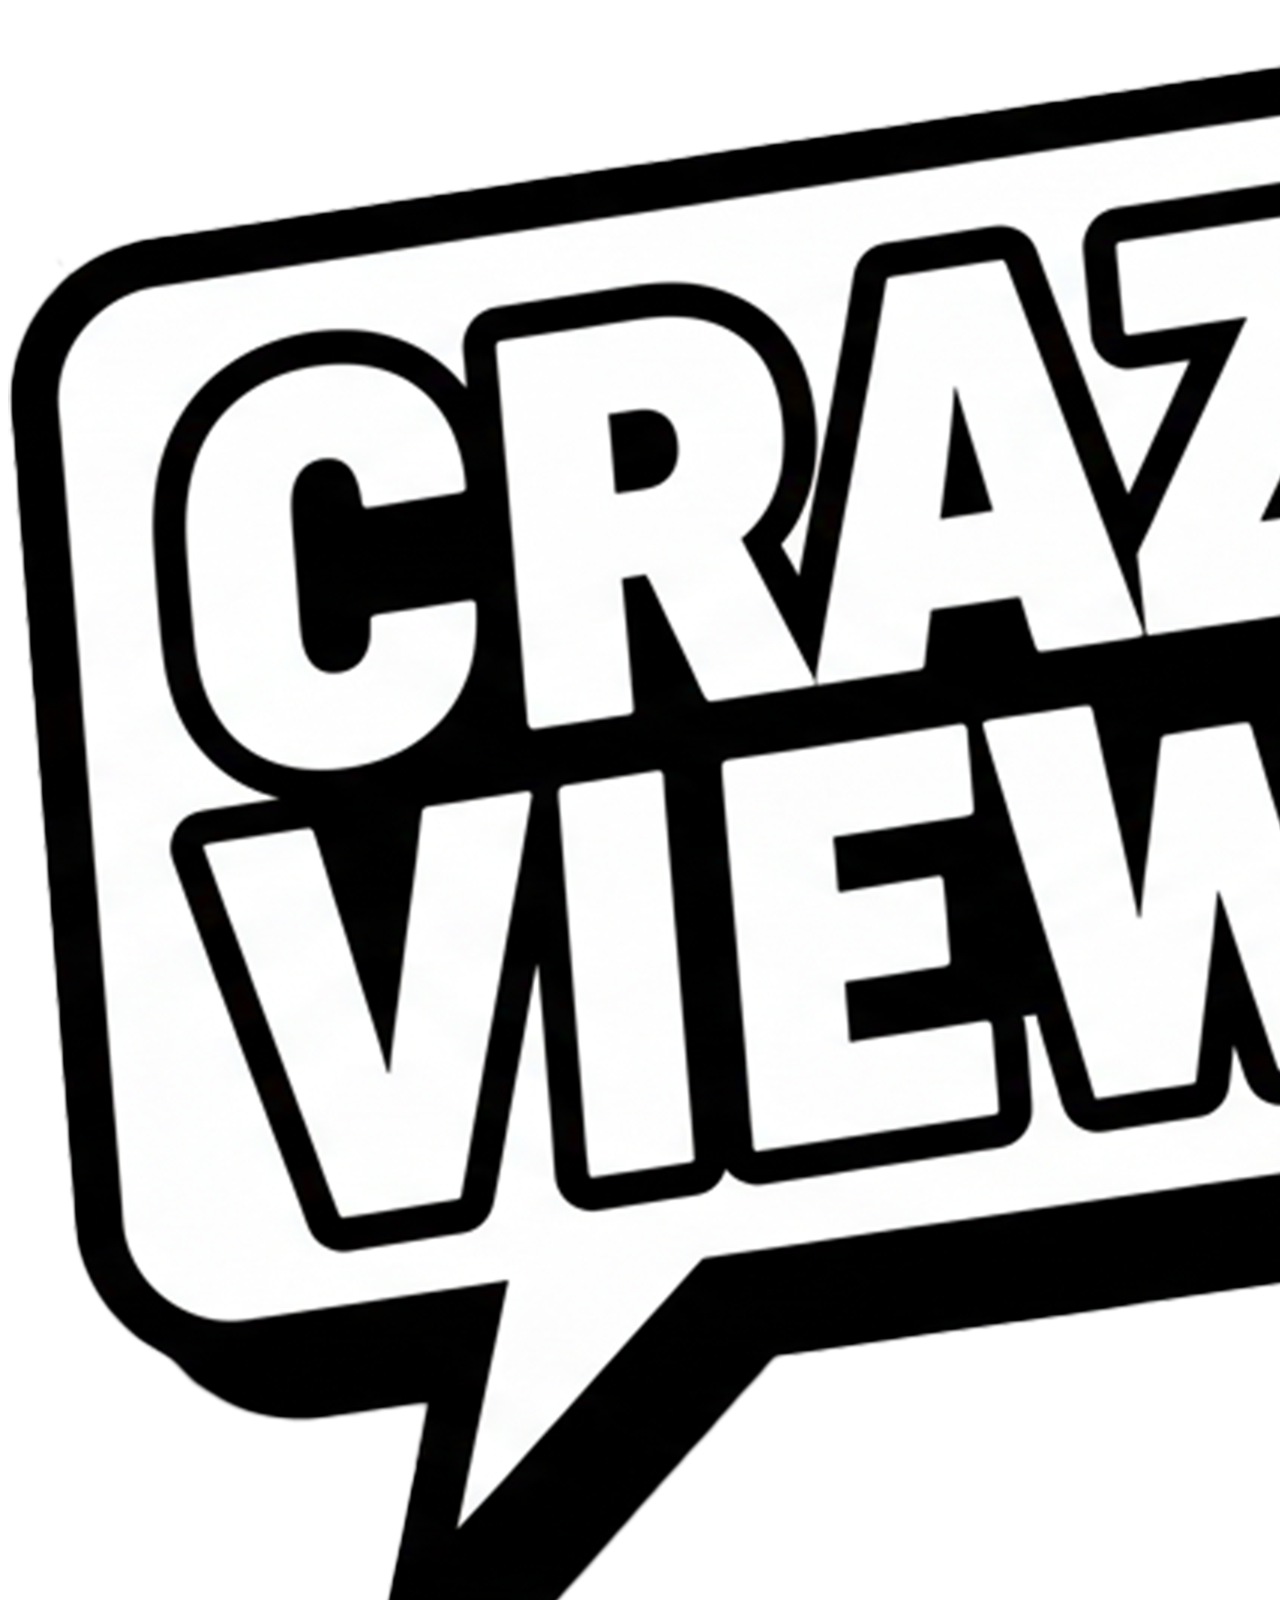
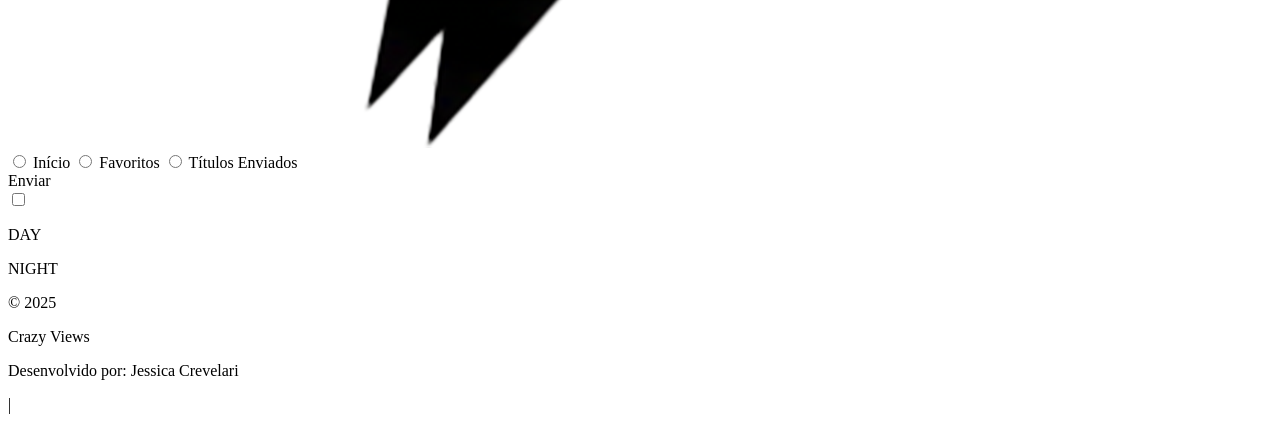
==== principal.html @ 839d9c14 "Mudanca de index.html para principal.html" ====
<!DOCTYPE html>
<html>
    <head>
        <title>CRAZY VIEWS</title>
        <meta charset="UTF-8">
        <meta name="viewport" content="width=device-width, initial-scale=1.0">
        <link rel="stylesheet" href="https://cdnjs.cloudflare.com/ajax/libs/font-awesome/5.15.4/css/all.min.css">
        <link rel="stylesheet" href="assets/style/main.css">
        <script src="https://code.jquery.com/jquery-3.7.1.min.js"></script>
    </head>
    <body>
        <svg style="display: none;">
  <filter id="advanced-texture">
    <feTurbulence type="fractalNoise" baseFrequency="0.01" numOctaves="3" result="noise" />
    <feDiffuseLighting in="noise" lighting-color="#fff" surfaceScale="2">
      <feDistantLight azimuth="45" elevation="60" />
    </feDiffuseLighting>
  </filter>
</svg>
        <div class="page_all">
            <div class="up_pageAll">
                
            <header>
                <div class="container">
                    <div class="h_logo"><a href="#"><img src="Crazy_Views_logo.png" alt="Logo do site" class="logo"></a></div>

                    <div class="h_menu">
                        <div class="comic-radio-group">
                            <input type="radio" name="plan" id="home" value="view/dashboard.html" />
                            <label for="home">Início</label>

                            <input type="radio" name="plan" id="fav_t" value="view/favorite.html" />
                            <label for="fav_t">Favoritos</label>

                            <input type="radio" name="plan" id="titles_up" value="view/titlesUp.html" />
                            <label for="titles_up">Títulos Enviados</label>

                            <div class="comic-glider"></div>
                        </div>
                        </div>

                        <div class="h_envia">
                            <div class="comic-group">
                                <div class="cube-up" onclick="carregarConteudo('view/upload.html')">
                                    <label>Enviar</label>
                                </div>
                            </div>
                            
                            <div class="theme-switch-container">
                                <input id="dark-mode-toggle" type="checkbox" class="input-switch" />
                                <div class="theme-app">
                                  <div class="theme-content">
                                    <div class="theme-circle">
                                      <div class="theme-crescent"></div>
                                    </div>

                                    <label for="dark-mode-toggle" class="theme-label">
                                      <div class="theme-toggle"></div>
                                      <div class="theme-names">
                                        <p class="theme-light">DAY</p>
                                        <p class="theme-dark">NIGHT</p>
                                      </div>
                                    </label>
                                  </div>
                                </div>
                              </div>
                        </div>
                </div>
            </header>
                
            <div class="banner_standIndex ">
                        <div class="b_image3 modal-style-hq"></div>
                </div>
                <main id="main-container">
                    <div id="content">
                        <div class="page_all">
                            <div class="up_pageAll">


                            </div>
                        </div>
                    </div>
                </main>
        
        <footer class='modal-style-hq'>
                    <div class="footer-info">
                        <p>&copy; 2025</p>
                        <p>Crazy Views</p>
                        <p>Desenvolvido por: Jessica Crevelari</p>
                    </div>
            </footer>
        </div>
            </div>
                
                <div id="modalEdicaoTitulo" class="modal" style="display: none;">
    <div class="modal-content modal-edit-style">

        <div>
            <h3>EDITAR DETALHES</h3>
            <span class="close-button" onclick="fecharModalEdicao()">&times;</span>
        </div>

        <form id="formEdicaoTitulo">

            <input type="hidden" id="edit_id_titulo" name="id_titulo">

            <div class="id_ContainerGroupFav">
                <label>Título Local:</label>
                <input type="text" id="edit_titulo" name="titulo" maxlength="100" required>
            </div>

            <div class="id_ContainerGroupFav">
                <label>Título Original:</label>
                <input type="text" id="edit_original" name="original" maxlength="100">
            </div>

            <div class="modal-row-group">
                <div class="id_ContainerGroupFav">
                    <label>Gênero:</label>
                    <input type="text" id="edit_genero" name="genero" maxlength="50" required>
                </div>

                <div class="id_ContainerGroupFav">
                    <label>Editora:</label>
                    <input type="text" id="edit_Publisher" name="editora" maxlength="50" required>
                </div>
            </div>


            <div class="id_ContainerGroupFav">
                <label>Ano:</label>
                <input type="text" id="edit_lancamento" name="lancamento" maxlength="4" required pattern="\d{4}">
                <div class="cont_error">
                    <div class="id_ContErr">
                        <span id="edit_feedback_message" class="messageErro"></span> 
                        <span id="edit_loading_message" class="messageErro" style="display:none;"></span>
                    </div>
                </div>
            </div>

            <div class="modal-actions-wrapper">
                <button type="button" id="cancelButton" onclick="fecharModalEdicao()">Cancelar</button>
                <button type="submit" id="saveButton" class="btn-save-modal">Salvar alterações<span id="editSpinner" class="spinner"></span></button>
            </div>
        </form>
    </div>
</div>

<div id="modalConfirmacaoExclusao" class="modal" style="display: none;">
    <div class="modal-content modal-delete-style">
        <h3>CONFIRMAÇÃO DE EXCLUSÃO</h3>
        <p>Tem certeza que deseja DELETAR este título PERMANENTEMENTE?</p>
        <p><strong>ATENÇÃO: Essa ação NÃO pode ser desfeita e IRÁ REMOVER todas as EDIÇÕES, PÁGINAS e FAVORITOS relacionados.</strong></p>
        <div class="modal-actions">
            <button class="btn-cancel" onclick="fecharModalConfirmacao()">Não, Cancelar</button>
            <button class="btn-delete" onclick="deletarTitulo()">Sim, Deletar Título</button>
        </div>
    </div>
</div>
                
<div id="editModal" class="modal" style="display: none;">
    <div class="modal-content">
        <span class="close-button" id="closeModal">&times;</span>

        <h2>EDITAR EDIÇÃO</h2>

        <form id="editEditionForm">
            <input type="hidden" id="modalEditionId" name="id">

            <div class="form-group">
                <label for="modalEditionNumber">Número da Edição:</label>
                <input type="text" id="modalEditionNumber" name="numero" maxlength="5" oninput="maskNunberOnly(this, 5)" required>
            </div>

            <div class="form-group">
                <label for="modalEditionDate">Data de Lançamento (MM/AAAA):</label>
                <input type="text" id="modalEditionDate" name="data_display" maxlength="7" oninput="maskDate(this)" required>
            </div>

            <button type="submit" class="btn-save-modal">Salvar Alterações</button>
        </form>
    </div>
</div>|

<div id="deleteConfirmModal" class="modal" style="display: none;">
    <div class="modal-content modal-delete-style">
        <span class="close-button" id="closeDeleteModal">&times;</span>
        <h3>CONFIRMAÇÃO DE EXCLUSÃO</h3>
        <p>Tem certeza que deseja DELETAR a <strong id="editionToDeleteInfo"></strong>?</p>
        <p><strong>ATENÇÃO: Essa ação NÃO pode ser desfeita e IRÁ REMOVER todas as PÁGINAS desta edição.</strong></p>

        <div class="modal-actions">
            <button id="cancelDeleteButton" class="btn-cancel">Não, Cancelar</button>
            <button id="confirmDeleteButton" class="btn-delete">Sim, Deletar Edição</button>
        </div>
    </div>
</div>
                
            <script src="assets/js/global_scripts.js"></script>
            
    </body>
</html>
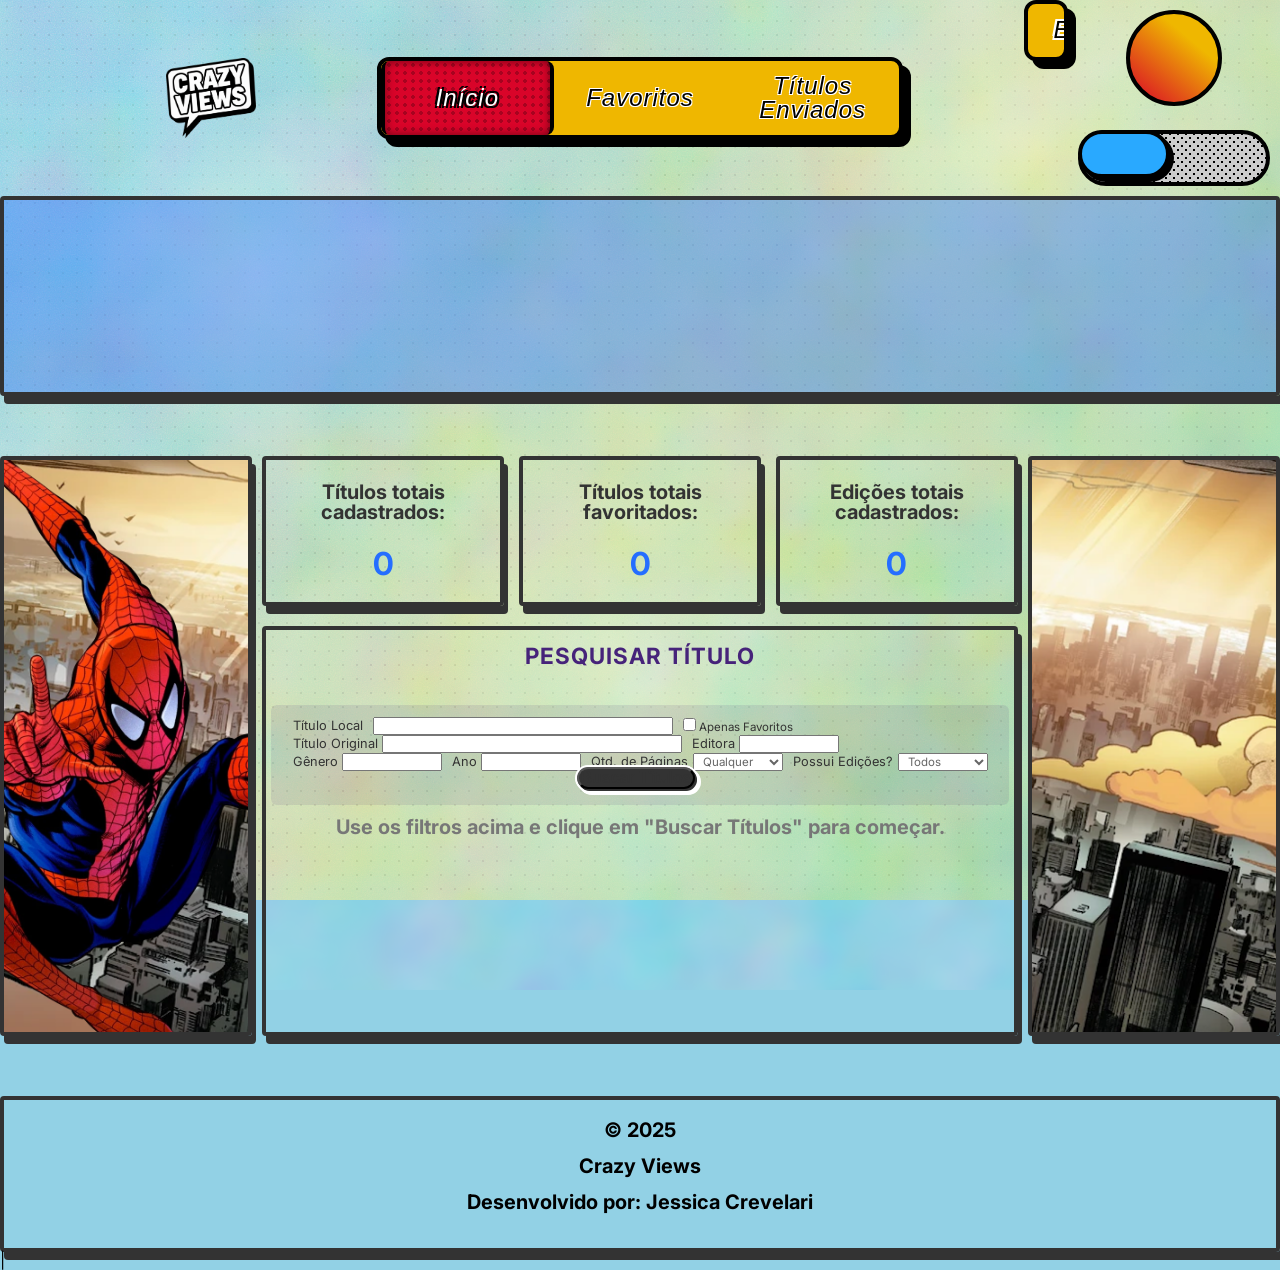
==== commit 6db5a1cb: "Correçao de caminhos no projeto" ====
--- a/principal.html
+++ b/principal.html
@@ -5,7 +5,7 @@
         <meta charset="UTF-8">
         <meta name="viewport" content="width=device-width, initial-scale=1.0">
         <link rel="stylesheet" href="https://cdnjs.cloudflare.com/ajax/libs/font-awesome/5.15.4/css/all.min.css">
-        <link rel="stylesheet" href="assets/style/main.css">
+        <link rel="stylesheet" href="assets/style/scss/main.css">
         <script src="https://code.jquery.com/jquery-3.7.1.min.js"></script>
     </head>
     <body>
--- a/assets/style/scss/main.css
+++ b/assets/style/scss/main.css
@@ -0,0 +1,2550 @@
+@charset "UTF-8";
+@import url("https://fonts.googleapis.com/css2?family=Inter:ital,opsz,wght@0,14..32,100..900;1,14..32,100..900&display=swap");
+:root {
+  --background-color: #FCFCFC;
+  --text-color: #333;
+  --primary-color: #46237A;
+  --secondary-color: #F4D35E;
+  --tertiary-color: #F56416;
+  --quaternary-color: #256EFF;
+  --quinary-color: #666;
+  --senary-color: #777;
+  --white-color: #ffffff;
+  --black-color: #000000;
+  --danger-color: #d90429;
+  --success-color: #2ecc71;
+  --warning-color: #efb700;
+  --info-color: #29a9ff;
+  --gray-light: #F8F8F8;
+  --gray-medium: #ccc;
+  --gray-dark: #333;
+}
+
+.dark-mode {
+  --background-color: #1a1a1a;
+  --text-color: #f0f0f0;
+}
+
+* {
+  margin: 0;
+  padding: 0;
+  box-sizing: border-box;
+}
+
+ul, ol {
+  list-style: none;
+  padding: 0;
+  margin: 0;
+}
+
+img {
+  max-width: 100%;
+  display: block;
+  height: auto;
+}
+
+button, input, select, textarea {
+  font-family: inherit;
+  font-size: inherit;
+}
+
+body {
+  font-family: "Inter";
+  -webkit-font-smoothing: antialiased;
+  -moz-osx-font-smoothing: grayscale;
+  line-height: 1;
+}
+
+h1, h2, h3, h4, h5, h6 {
+  font-family: "Impact", Inter;
+  font-weight: bold;
+  margin-bottom: 1rem;
+  color: var(--primary-color);
+}
+
+p {
+  margin-bottom: 1rem;
+}
+
+a {
+  transition: color 0.2s ease-in-out;
+}
+a:hover {
+  color: var(--secondary-color);
+}
+
+.messageErro {
+  color: var(--danger-color);
+  display: block;
+  font-size: 0.8em;
+}
+
+.text-center {
+  text-align: center;
+}
+
+.text-italic {
+  font-style: italic;
+}
+
+.filter-block h3 {
+  font-size: 1.5rem;
+  text-transform: uppercase;
+  letter-spacing: 1px;
+}
+
+.style_error {
+  border: 2px solid var(--danger-color);
+  box-shadow: 0 0 5px rgba(217, 4, 41, 0.5);
+}
+
+#erro_inicial {
+  display: none;
+  color: var(--danger-color);
+}
+
+#sucesso_feedback {
+  display: none;
+  color: var(--success-color);
+  font-weight: bold;
+  padding: 10px;
+  border: 1px solid var(--success-color);
+}
+
+.cont_error {
+  display: flex;
+  flex-direction: column;
+  margin-bottom: 10px;
+  margin-top: -20px;
+}
+
+.id_ContErr {
+  position: relative;
+  padding: 15px;
+}
+
+body {
+  position: relative;
+  margin: 0;
+  padding: 0;
+  min-height: 100vh;
+  background-color: #92d1e5;
+  background-image: radial-gradient(circle at 20% 30%, rgba(255, 255, 255, 0.4) 0%, transparent 15%), radial-gradient(circle at 80% 15%, rgba(247, 235, 150, 0.3) 0%, transparent 20%), radial-gradient(circle at 50% 80%, rgba(178, 222, 145, 0.4) 0%, transparent 25%), radial-gradient(rgba(0, 0, 0, 0.07) 1px, transparent 1px), linear-gradient(135deg, rgba(146, 209, 229, 0) 10%, rgba(247, 235, 150, 0.6) 50%, rgba(178, 222, 145, 0.6) 90%), url("data:image/svg+xml,%3Csvg viewBox='0 0 250 250' xmlns='http://www.w3.org/2000/svg'%3E%3Cfilter id='n'%3E%3CfeTurbulence type='fractalNoise' baseFrequency='0.65' numOctaves='3' stitchTiles='stitch'/%3E%3C/filter%3E%3Crect width='100%25' height='100%25' filter='url(%23n)'/%3E%3C/svg%3E");
+  background-size: 100% 100%, 100% 100%, 100% 100%, 14px 14px, 100% 100%, 200px 200px;
+  background-attachment: fixed;
+  background-blend-mode: screen, screen, screen, multiply, normal, soft-light;
+}
+body::after {
+  content: "";
+  position: fixed;
+  top: 0;
+  left: 0;
+  width: 100%;
+  height: 100%;
+  background: linear-gradient(145deg, rgba(0, 0, 0, 0.4), rgba(35, 35, 35, 0.3), rgba(50, 50, 50, 0.4));
+  filter: url(#advanced-texture);
+  mix-blend-mode: soft-light;
+  pointer-events: none;
+  z-index: -1;
+}
+
+.page_all {
+  display: flex;
+  flex-direction: column;
+  width: 100%;
+  min-height: 100vh;
+}
+
+main {
+  width: 100%;
+}
+
+.up_pageAll {
+  display: flex;
+  flex-direction: column;
+  width: 100%;
+  height: 100%;
+  min-height: 100vh;
+}
+
+.ph_banner {
+  width: 100%;
+  height: auto;
+}
+
+/* Estado quando a página está saindo (vai para a esquerda) */
+.fade-out {
+  opacity: 0 !important;
+  transform: translateX(-100px) !important;
+}
+
+/* Estado quando a página está chegando (começa na direita) */
+.fade-in-preview {
+  opacity: 0 !important;
+  transform: translateX(100px) !important;
+}
+
+/* Fixes & Utilities */
+.flex {
+  display: flex;
+}
+
+.justify-center {
+  justify-content: center;
+}
+
+.my-8 {
+  margin-top: 2rem;
+}
+
+.mt-3 {
+  margin-top: 1rem;
+}
+
+.spinner {
+  border: 3px solid rgba(255, 255, 255, 0.3);
+  width: 18px;
+  height: 18px;
+  border-radius: 50%;
+  border-left-color: var(--white-color);
+  animation: spin 1s linear infinite;
+  display: inline-block;
+  vertical-align: middle;
+  margin-left: 10px;
+}
+
+@keyframes spin {
+  0% {
+    transform: rotate(0deg);
+  }
+  100% {
+    transform: rotate(360deg);
+  }
+}
+.btn-save-modal {
+  background-color: var(--secondary-color);
+  color: var(--quaternary-color);
+  padding: 10px 20px;
+  border: none;
+  border-radius: 4px;
+  cursor: pointer;
+  font-size: 16px;
+  font-weight: bold;
+  transition: color 0.2s, transform 0.2s;
+  display: flex;
+  align-items: center;
+  justify-content: center;
+}
+.btn-save-modal:hover {
+  transform: translateY(-2px);
+  background-color: var(--tertiary-color);
+  color: var(--secondary-color);
+}
+
+header {
+  display: flex;
+  flex-direction: row;
+  width: 100%;
+  min-height: 14vh;
+  height: auto;
+  z-index: 999;
+  font-size: 1.2em;
+  align-items: center;
+  color: var(--gray-light);
+}
+
+.container {
+  display: flex;
+  flex-direction: row;
+  align-items: center;
+  width: 100%;
+}
+
+.h_menu {
+  display: flex;
+  width: 60%;
+  justify-content: center;
+}
+
+.h_logo {
+  display: flex;
+  width: 20%;
+  justify-content: flex-end;
+}
+
+.logo {
+  height: 80px;
+  margin: 7.5px 0;
+}
+
+.h_envia {
+  display: flex;
+  width: 20%;
+  justify-content: flex-start;
+}
+
+.comic-radio-group {
+  --bg: #efb700;
+  --text-light: #ffffff;
+  --text-dark: #000000;
+  --primary-color: #d90429;
+  --secundary-color: #29a9ff;
+  --tertiary-color: #2ecc71;
+  display: flex;
+  position: relative;
+  background: var(--bg);
+  border-radius: 12px;
+  border: 4px solid var(--text-dark);
+  box-shadow: 8px 8px 0px var(--text-dark);
+  overflow: hidden;
+  width: -moz-fit-content;
+  width: fit-content;
+  font-family: Impact, Haettenschweiler, "Arial Narrow Bold", sans-serif;
+  font-style: italic;
+  font-weight: 500;
+}
+
+.comic-radio-group input {
+  display: none;
+}
+
+.comic-radio-group label {
+  flex: 1;
+  display: flex;
+  align-items: center;
+  justify-content: center;
+  min-width: 100px;
+  font-size: 24px;
+  padding: 0.8rem 1.6rem;
+  cursor: pointer;
+  letter-spacing: 1px;
+  color: var(--text-dark);
+  position: relative;
+  z-index: 2;
+  transition: color 0.3s ease-in-out;
+  text-align: center;
+  text-shadow: -1px -1px 0 var(--text-light), 1px -1px 0 var(--text-light), -1px 1px 0 var(--text-light), 1px 1px 0 var(--text-light);
+}
+
+.comic-radio-group input:checked + label {
+  color: var(--text-light);
+  text-shadow: -2px -2px 0 var(--text-dark), 2px -2px 0 var(--text-dark), -2px 2px 0 var(--text-dark), 2px 2px 0 var(--text-dark);
+}
+
+.comic-glider {
+  position: absolute;
+  top: 0;
+  bottom: 0;
+  width: 33.3333333333%;
+  border-radius: 8px;
+  z-index: 1;
+  transition: transform 0.5s cubic-bezier(0.37, 1.95, 0.66, 0.56), background 0.4s ease-in-out, box-shadow 0.4s ease-in-out;
+  border-right: 4px solid var(--text-dark);
+  border-left: 4px solid var(--text-dark);
+}
+
+#home:checked ~ .comic-glider {
+  transform: translateX(0%);
+  background-color: var(--primary-color);
+  background-image: radial-gradient(circle at 4px 4px, rgb(166.9230769231, 3.0769230769, 31.5384615385) 2px, transparent 0);
+  background-size: 8px 8px;
+  box-shadow: inset 0 0 10px rgba(0, 0, 0, 0.5);
+}
+
+#fav_t:checked ~ .comic-glider {
+  transform: translateX(100%);
+  background-color: var(--secundary-color);
+  background-image: radial-gradient(circle at 4px 4px, rgb(0, 146.5420560748, 245) 2px, transparent 0);
+  background-size: 8px 8px;
+  box-shadow: inset 0 0 10px rgba(0, 0, 0, 0.5);
+}
+
+#titles_up:checked ~ .comic-glider {
+  transform: translateX(200%);
+  background-color: var(--tertiary-color);
+  background-image: radial-gradient(circle at 4px 4px, rgb(36.616, 162.384, 89.948) 2px, transparent 0);
+  background-size: 8px 8px;
+  box-shadow: inset 0 0 10px rgba(0, 0, 0, 0.5);
+}
+
+.comic-group {
+  --bg: #efb700;
+  --text-light: #ffffff;
+  --text-dark: #000000;
+  --primary-color: #d90429;
+  display: flex;
+  position: relative;
+  background: var(--bg);
+  border-radius: 12px;
+  border: 4px solid var(--text-dark);
+  box-shadow: 8px 8px 0px var(--text-dark);
+  color: var(--text-dark);
+  overflow: hidden;
+  width: -moz-fit-content;
+  width: fit-content;
+  height: 3.8rem;
+  font-family: Impact, Haettenschweiler, "Arial Narrow Bold", sans-serif;
+  font-style: italic;
+  font-weight: 500;
+  cursor: pointer;
+}
+
+.cube-up {
+  position: relative;
+  display: flex;
+  align-items: center;
+}
+
+.cube-up:hover {
+  transform: translateX(0%);
+  background-color: var(--primary-color);
+  background-image: radial-gradient(circle at 4px 4px, rgb(166.9230769231, 3.0769230769, 31.5384615385) 2px, transparent 0);
+  background-size: 8px 8px;
+  box-shadow: inset 0 0 10px rgba(0, 0, 0, 0.5);
+  color: var(--text-light);
+  transition: background 0.4s ease-in-out;
+}
+
+.cube-up label {
+  color: var(--text-dark);
+  text-shadow: -2px -2px 0 var(--text-light), 2px -2px 0 var(--text-light), -2px 2px 0 var(--text-light), 2px 2px 0 var(--text-light);
+  padding: 0.8rem 1.6rem;
+  letter-spacing: 1px;
+  min-width: 100px;
+  font-size: 24px;
+  justify-items: center;
+}
+
+.cube-up label:hover {
+  color: var(--text-light);
+  text-shadow: -2px -2px 0 var(--text-dark), 2px -2px 0 var(--text-dark), -2px 2px 0 var(--text-dark), 2px 2px 0 var(--text-dark);
+  transition: 0.4s ease-in-out;
+  cursor: pointer;
+}
+
+.theme-switch-container {
+  /* light/dark */
+  /* Container principal do switch */
+  display: flex;
+  justify-content: center;
+  align-items: center;
+  padding: 10px;
+}
+
+.footer {
+  display: flex;
+  flex-direction: column;
+  position: relative;
+  height: auto;
+  z-index: 350;
+}
+
+.footer-info {
+  display: flex;
+  flex-direction: column;
+  position: relative;
+  padding: 20px;
+  align-items: center;
+  font-size: 0.9em;
+}
+
+.theme-switch-container {
+  /* light/dark */
+  /* Container principal do switch */
+}
+.theme-switch-container .theme-switch-container {
+  display: flex;
+  justify-content: center;
+  align-items: center;
+  padding: 10px;
+}
+.theme-switch-container .input-switch {
+  display: none; /* Esconde o checkbox real */
+}
+.theme-switch-container {
+  /* O Círculo (Sol) */
+}
+.theme-switch-container .theme-circle {
+  position: relative;
+  border-radius: 100%;
+  width: 6rem;
+  height: 6rem;
+  background: linear-gradient(40deg, #d90429, #efb700 70%);
+  margin: 0 auto 1.5rem auto;
+  border: 4px solid #000000;
+  transition: all 0.5s ease;
+}
+.theme-switch-container {
+  /* A Sombra que cria a Lua */
+}
+.theme-switch-container .theme-crescent {
+  position: absolute;
+  border-radius: 100%;
+  right: 0;
+  width: 5rem;
+  height: 5rem;
+  background: #ffffff; /* Cor do fundo do seu site no light mode */
+  transform: scale(0);
+  transform-origin: top right;
+  transition: transform 0.6s cubic-bezier(0.645, 0.045, 0.355, 1);
+}
+.theme-switch-container {
+  /* O corpo do botão (a trilha) */
+}
+.theme-switch-container .theme-label {
+  width: 12rem;
+  height: 3.5rem;
+  background-color: var(--gray-medium);
+  background-image: radial-gradient(#000000 15%, transparent 16%), radial-gradient(#000000 15%, transparent 16%);
+  background-size: 8px 8px;
+  background-position: 0 0, 4px 4px;
+  border-radius: 100px;
+  position: relative;
+  display: block;
+  cursor: pointer;
+  border: 4px solid #000000;
+}
+.theme-switch-container {
+  /* A pecinha que desliza */
+}
+.theme-switch-container .theme-toggle {
+  position: absolute;
+  width: 50%;
+  height: 100%;
+  top: -4px;
+  left: -4px;
+  background-color: #29a9ff;
+  box-shadow: 4px 4px 0px #000000;
+  transition: transform 0.3s cubic-bezier(0.25, 0.46, 0.45, 0.94);
+  border: 4px solid #000000;
+  border-radius: 100px;
+}
+.theme-switch-container {
+  /* Texto Day/Night */
+}
+.theme-switch-container .theme-names {
+  font-size: 130%;
+  color: #000000;
+  text-shadow: 1px 1px 0 #ffffff, -1px -1px 0 #ffffff;
+  font-family: Impact, sans-serif;
+  font-style: italic;
+  display: flex;
+  justify-content: space-between;
+  padding: 0 15px;
+  line-height: 3.2rem;
+  pointer-events: none;
+}
+.theme-switch-container .theme-dark {
+  opacity: 0;
+  transition: 0.3s;
+}
+.theme-switch-container .theme-light {
+  opacity: 1;
+  transition: 0.3s;
+}
+.theme-switch-container {
+  /* --- ESTADOS QUANDO ESTIVER CHECKED (DARK MODE) --- */
+  /* Desliza o botão */
+}
+.theme-switch-container .input-switch:checked + .theme-app .theme-toggle {
+  transform: translateX(103%);
+  background-color: #efb700;
+}
+.theme-switch-container {
+  /* Transforma Sol em Lua */
+}
+.theme-switch-container .input-switch:checked + .theme-app .theme-crescent {
+  transform: scale(1);
+  background: #1a1a1a; /* Deve ser a mesma cor do seu Dark Mode */
+}
+.theme-switch-container .input-switch:checked + .theme-app .theme-circle {
+  background: linear-gradient(40deg, #d3bcff, #ffffff 70%);
+}
+.theme-switch-container {
+  /* Altera opacidade dos textos */
+}
+.theme-switch-container .input-switch:checked + .theme-app .theme-dark {
+  opacity: 1;
+}
+.theme-switch-container .input-switch:checked + .theme-app .theme-light {
+  opacity: 0;
+}
+
+.close-button {
+  position: absolute;
+  top: 0;
+  right: 15px;
+  color: var(--danger-color);
+  font-size: 1.8em;
+  font-weight: bold;
+}
+
+.close-button:hover,
+.close-button:focus {
+  transform: translatey(3px);
+  color: var(--tertiary-color);
+  text-decoration: none;
+  cursor: pointer;
+}
+
+.form-group {
+  display: flex;
+  align-items: center;
+  gap: 10px;
+  margin-bottom: 15px;
+}
+
+.form-group label {
+  display: block;
+  margin-top: 15px;
+  margin-bottom: 5px;
+  font-weight: bold;
+}
+
+.form-group input[type=text] {
+  color: var(--primary-color);
+  width: 100%;
+  padding: 10px;
+  border: 1px solid var(--gray-medium);
+  border-radius: 4px;
+  box-sizing: border-box;
+}
+
+.btn-save-modal {
+  background-color: var(--secondary-color);
+  color: var(--quaternary-color);
+  padding: 10px 20px;
+  border: none;
+  border-radius: 4px;
+  cursor: pointer;
+  font-size: 16px;
+  margin-top: 10px;
+  width: 100%;
+  font-weight: bold;
+  transition: color 0.2s;
+}
+
+.btn-save-modal:hover {
+  transform: translatey(5px);
+  background-color: var(--tertiary-color);
+  color: var(--secondary-color);
+}
+
+#cancelButton {
+  padding: 10px;
+  margin-right: 10px;
+  color: var(--background-color);
+  background-color: var(--quaternary-color);
+  border: none;
+  border-radius: 10px;
+  cursor: pointer;
+}
+
+#cancelButton:hover {
+  color: var(--background-color);
+  background-color: var(--tertiary-color);
+}
+
+#saveButton {
+  color: var(--primary-color);
+  background-color: var(--secondary-color);
+  border: none;
+  border-radius: 10px;
+  cursor: pointer;
+  padding: 10px;
+  margin-right: 10px;
+}
+
+#saveButton:hover {
+  color: var(--background-color);
+  background-color: var(--tertiary-color);
+}
+
+.btn-delete {
+  background-color: var(--primary-color);
+  color: var(--secondary-color);
+  border: none;
+  padding: 10px 10px;
+  border-radius: 4px;
+  cursor: pointer;
+  transition: background-color 0.3s;
+}
+
+.btn-delete:hover {
+  color: var(--background-color);
+  background-color: var(--danger-color);
+}
+
+.btn-cancel {
+  background-color: var(--primary-color);
+  color: var(--secondary-color);
+  border: none;
+  padding: 10px 20px;
+  border-radius: 4px;
+  font-size: 1.1em;
+  font-weight: bold;
+  cursor: pointer;
+  transition: background-color 0.3s;
+}
+
+.btn-cancel:hover {
+  color: var(--quaternary-color);
+  background-color: var(--secondary-color);
+}
+
+/* From Uiverse.io by augustin_4687 */
+.button {
+  font-size: 1rem;
+  cursor: pointer;
+  position: relative;
+  font-family: "Rubik", sans-serif;
+  font-weight: bold;
+  line-height: 1;
+  padding: 1px;
+  transform: translate(-4px, -4px);
+  outline: 2px solid transparent;
+  outline-offset: 5px;
+  border-radius: 9999px;
+  background-color: var(--gray-dark);
+  color: var(--gray-dark);
+  transition: transform 150ms ease, box-shadow 150ms ease;
+  text-align: center;
+  box-shadow: 0.5px 0.5px 0 0 var(--gray-dark), 1px 1px 0 0 var(--gray-dark), 1.5px 1.5px 0 0 var(--gray-dark), 2px 2px 0 0 var(--gray-dark), 2.5px 2.5px 0 0 var(--white-color), 3px 3px 0 0 var(--white-color), 0 0 0 2px var(--white-color), 0.5px 0.5px 0 2px var(--white-color), 1px 1px 0 2px var(--white-color), 1.5px 1.5px 0 2px var(--white-color), 2px 2px 0 2px var(--white-color), 2.5px 2.5px 0 2px var(--white-color), 3px 3px 0 2px var(--white-color), 3.5px 3.5px 0 2px var(--white-color), 4px 4px 0 2px var(--white-color);
+}
+.button:hover {
+  transform: translate(0, 0);
+  box-shadow: 0 0 0 2px var(--white-color);
+}
+.button:active, .button:focus-visible {
+  outline-color: var(--secondary-color);
+}
+.button:focus-visible {
+  outline-style: dashed;
+}
+.button > div {
+  position: relative;
+  pointer-events: none;
+  background-color: var(--secondary-color);
+  border: 2px solid rgba(255, 255, 255, 0.3);
+  border-radius: 9999px;
+}
+.button > div::before {
+  content: "";
+  position: absolute;
+  inset: 0;
+  border-radius: 9999px;
+  opacity: 0.5;
+  background-image: radial-gradient(rgba(255, 255, 255, 0.8) 20%, transparent 20%), radial-gradient(rgb(255, 255, 255) 20%, transparent 20%);
+  background-position: 0 0, 4px 4px;
+  background-size: 8px 8px;
+  mix-blend-mode: hard-light;
+  animation: dots 0.5s infinite linear;
+}
+.button > div > span {
+  position: relative;
+  display: flex;
+  align-items: center;
+  justify-content: center;
+  padding: 0.75rem 1.25rem;
+  gap: 0.25rem;
+  filter: drop-shadow(0 -1px 0 rgba(255, 255, 255, 0.25));
+}
+.button > div > span:active {
+  transform: translateY(2px);
+}
+
+@keyframes dots {
+  0% {
+    background-position: 0 0, 4px 4px;
+  }
+  100% {
+    background-position: 8px 0, 12px 4px;
+  }
+}
+.lib_container {
+  display: flex;
+  flex-direction: column;
+  position: relative;
+  padding-top: 10px;
+  width: 100%;
+  max-width: 1200px;
+  margin: 0 auto;
+  z-index: 500;
+}
+
+.lib_List {
+  display: grid;
+  grid-template-columns: repeat(auto-fill, minmax(245px, 1fr));
+  grid-auto-rows: 400px;
+  background-color: var(--background-color);
+  align-items: center;
+  justify-content: center;
+}
+
+.card_lib {
+  display: flex;
+  position: relative;
+  width: 250px;
+  height: 400px;
+  margin: 0;
+}
+
+.lib_card {
+  display: flex;
+  flex-direction: row;
+  gap: 5px;
+  margin-top: 20px;
+  background-color: rgba(244, 211, 94, 0.7);
+  width: 490px;
+  height: 140px;
+  border-radius: 10px;
+  box-shadow: 0 8px 16px rgba(70, 35, 122, 0.3);
+  transition: width 0.5s ease-out, background-color 0.4s ease-out;
+  position: relative;
+  z-index: 550;
+}
+
+.lib_card:hover {
+  width: 500px;
+  background-color: rgba(70, 35, 122, 0.8);
+}
+
+/*.lib_cardActions {
+    display: flex;
+    flex-direction: column;
+    position: absolute;
+    top: 0;
+    left: 5px;
+    width: 40px;
+    height: 100px;
+    z-index: 600;
+}
+.lib_bAction {
+    display: flex;
+    flex-direction: column;
+    gap: 10px;
+    border: none;
+    border-radius: 5px;
+    transition: transform 0.3s;
+    font-size: 1.4em;
+    font-weight: bold;
+    background-color: var(--tertiary-color);
+    color: $bg;
+    box-shadow: 0 8px 16px rgba($color-primary-hex, 0.3);
+    width: 25px;
+    height: 100px;
+    transition: height 0.3s ease-in-out;
+    justify-content: center;
+    padding-left: 2px;
+    overflow: hidden;
+}
+.fa-edit,
+.fa-trash-alt {
+    padding-left: 1px;
+}
+.lib_iconAction:hover {
+    cursor: pointer;
+    transition: color 0.2s ease-in-out;
+}
+.fa-edit:hover {
+    color: var(--quaternary-color);
+}
+.fa-trash-alt:hover {
+    color: $danger;
+}
+.fa-heart:hover {
+    color: var(--secondary-color);
+}*/
+.lib_cardImag {
+  position: absolute;
+  width: 220px;
+  height: 300px;
+  padding: 0;
+  border-radius: 10px;
+  overflow: hidden;
+}
+
+.card_capa_img {
+  display: flex;
+  flex-direction: column;
+  width: 100%;
+  height: 100%;
+  justify-items: center;
+}
+
+.lib_cardInfo {
+  display: flex;
+  flex-direction: column;
+  position: relative;
+  gap: 2px;
+  padding: 5px 50px;
+  color: var(--senary-color);
+  transition: transform 0.3s;
+  width: 100%;
+}
+
+.lib_cardT {
+  text-decoration: none;
+}
+
+.lib_cardInfo h3 {
+  font-size: 1em;
+  color: var(--quaternary-color);
+  transition: color 0.2s;
+}
+
+.lib_cardInfo h3:hover {
+  cursor: pointer;
+}
+
+.lib_cardIn {
+  display: flex;
+  flex-direction: row;
+  gap: 20px;
+}
+
+.lib_cardE {
+  font-size: 0.8em;
+}
+
+.lib_cardO {
+  font-size: 0.9em;
+}
+
+/*
+.card_actions .delete-icon {
+    margin-left: 10px;
+    cursor: pointer;
+    transition: transform 0.2s;
+}
+.card_actions .delete-icon:hover {
+    transform: scale(1.1);
+    opacity: 0.8;
+}*/
+/* -------------------------------------------------------------------------- */
+.holder-card-title {
+  display: flex;
+  flex-direction: column;
+  gap: 20px;
+  width: 245px;
+  height: 370px;
+  justify-content: center;
+  align-items: center;
+}
+
+/* card livro */
+.book {
+  position: relative;
+  border-radius: 10px;
+  width: 220px;
+  height: 300px;
+  background-color: whitesmoke;
+  box-shadow: 0 8px 16px rgba(70, 35, 122, 0.3);
+  transform: preserve-3d;
+  perspective: 2000px;
+  display: flex;
+  align-items: center;
+  justify-content: center;
+  color: #000;
+}
+
+.cover {
+  top: 0;
+  position: absolute;
+  background-color: lightgray;
+  width: 100%;
+  height: 100%;
+  border-radius: 10px;
+  cursor: pointer;
+  transition: all 0.5s;
+  transform-origin: 0;
+  box-shadow: 0 8px 16px rgba(70, 35, 122, 0.3);
+  display: flex;
+  align-items: center;
+  justify-content: center;
+}
+
+.book:hover .cover {
+  transition: all 0.5s;
+  transform: rotatey(-80deg);
+}
+
+p {
+  font-size: 20px;
+  font-weight: bolder;
+}
+
+.modal {
+  position: fixed;
+  left: 0;
+  top: 0;
+  width: 100%;
+  height: 100%;
+  min-height: 100%;
+  background-color: rgba(0, 0, 0, 0.6);
+  backdrop-filter: blur(5px);
+  -webkit-backdrop-filter: blur(5px);
+  display: flex;
+  justify-content: center;
+  align-items: center;
+  z-index: 1000;
+}
+
+.modal-content {
+  position: absolute;
+  top: 50%;
+  left: 50%;
+  transform: translate(-50%, -50%);
+  background-color: var(--quaternary-color);
+  max-width: 500px;
+  max-height: 90vh;
+  color: var(--secondary-color);
+  padding: 20px;
+  border-radius: 8px;
+  box-shadow: 0 4px 8px rgba(0, 0, 0, 0.2);
+}
+
+.modal-content h2 {
+  padding: 5px;
+  justify-self: center;
+}
+
+#modalEditionNumber {
+  width: 70px;
+}
+
+#modalEditionDate {
+  width: 90px;
+}
+
+.modal-edit-style {
+  display: flex;
+  flex-direction: column;
+}
+
+.modal-edit-style h3 {
+  padding: 5px;
+  text-align: center;
+}
+
+#formEdicaoTitulo {
+  display: flex;
+  flex-direction: column;
+  gap: 10px;
+  margin-top: 5px;
+}
+
+.modal-row-group {
+  display: flex;
+  gap: 10px;
+}
+
+.id_ContainerGroupFav {
+  display: flex;
+  flex-direction: column;
+  color: var(--background-color);
+}
+
+#edit_lancamento {
+  color: var(--primary-color);
+  width: 60px;
+}
+
+#edit_genero {
+  color: var(--primary-color);
+  width: 190px;
+}
+
+#edit_original,
+#edit_titulo {
+  color: var(--primary-color);
+}
+
+#edit_Publisher {
+  color: var(--primary-color);
+  width: 100px;
+}
+
+.modal-actions-wrapper {
+  display: flex;
+  justify-content: center;
+}
+
+.modal-delete-style {
+  gap: 15px;
+  text-align: center;
+  background-color: var(--primary-color);
+  color: var(--secondary-color);
+}
+
+.modal-delete-style h3 {
+  color: var(--tertiary-color);
+  padding: 10px;
+  margin: 10px auto;
+  font-size: 1.3em;
+  font-weight: bold;
+}
+
+.modal-delete-style p {
+  padding: 6px;
+}
+
+.modal-delete-style strong {
+  color: var(--background-color);
+  background-color: var(--danger-color);
+}
+
+.modal-style-hq {
+  border-radius: 4px;
+  border: 4px solid var(--gray-dark);
+  box-shadow: 4px 8px 0px var(--gray-dark);
+}
+
+.modal-actions {
+  display: flex;
+  padding: 10px;
+  gap: 20px;
+  justify-content: center;
+}
+
+.brutalist-container {
+  display: flex;
+  flex-direction: row;
+  gap: 15px;
+  position: relative;
+  width: 100%;
+  padding: 10px;
+}
+
+.brutalist-input {
+  width: 100%;
+  padding: 25px 20px;
+  font-size: 18px;
+  font-weight: bold;
+  color: var(--gray-dark);
+  background-color: var(--gray-light);
+  border: 4px solid var(--gray-dark);
+  position: relative;
+  overflow: hidden;
+  border-radius: 0;
+  outline: none;
+  transition: all 0.3s cubic-bezier(0.25, 0.8, 0.25, 1);
+  box-shadow: 5px 5px 0 var(--gray-dark), 10px 10px 0 var(--quaternary-color);
+}
+
+@keyframes glitch {
+  0% {
+    transform: translate(0);
+  }
+  20% {
+    transform: translate(-2px, 2px);
+  }
+  40% {
+    transform: translate(-2px, -2px);
+  }
+  60% {
+    transform: translate(2px, 2px);
+  }
+  80% {
+    transform: translate(2px, -2px);
+  }
+  100% {
+    transform: translate(0);
+  }
+}
+.brutalist-input:focus {
+  animation: focus-pulse 4s cubic-bezier(0.25, 0.8, 0.25, 1) infinite, glitch 0.3s cubic-bezier(0.25, 0.8, 0.25, 1) infinite;
+}
+
+.brutalist-input:focus::after {
+  content: "";
+  position: absolute;
+  top: -2px;
+  left: -2px;
+  right: -2px;
+  bottom: -2px;
+  background: var(--gray-light);
+  z-index: -1;
+}
+
+.brutalist-input:focus::before {
+  content: "";
+  position: absolute;
+  top: 0;
+  left: 0;
+  width: 100%;
+  height: 100%;
+  background: var(--gray-dark);
+  z-index: -2;
+  clip-path: inset(0 100% 0 0);
+  animation: glitch-slice 4s steps(2, end) infinite;
+}
+
+@keyframes glitch-slice {
+  0% {
+    clip-path: inset(0 100% 0 0);
+  }
+  10% {
+    clip-path: inset(0 5% 0 0);
+  }
+  20% {
+    clip-path: inset(0 80% 0 0);
+  }
+  30% {
+    clip-path: inset(0 10% 0 0);
+  }
+  40% {
+    clip-path: inset(0 50% 0 0);
+  }
+  50% {
+    clip-path: inset(0 30% 0 0);
+  }
+  60% {
+    clip-path: inset(0 70% 0 0);
+  }
+  70% {
+    clip-path: inset(0 15% 0 0);
+  }
+  80% {
+    clip-path: inset(0 90% 0 0);
+  }
+  90% {
+    clip-path: inset(0 5% 0 0);
+  }
+  100% {
+    clip-path: inset(0 100% 0 0);
+  }
+}
+.brutalist-label {
+  position: absolute;
+  left: -3px;
+  top: -25px;
+  font-size: 14px;
+  font-weight: bold;
+  color: var(--gray-light);
+  background-color: var(--gray-dark);
+  padding: 5px 10px;
+  transform: rotate(-1deg);
+  z-index: 1;
+  transition: all 0.3s cubic-bezier(0.25, 0.8, 0.25, 1);
+}
+
+.brutalist-input:focus + .brutalist-label {
+  transform: rotate(0deg) scale(1.05);
+  background-color: var(--info-color);
+}
+
+.smooth-type {
+  position: relative;
+  overflow: hidden;
+}
+
+.smooth-type::before {
+  content: "";
+  position: absolute;
+  top: 0;
+  right: 0;
+  bottom: 0;
+  left: 0;
+  background: linear-gradient(90deg, var(--gray-light) 0%, rgba(255, 255, 255, 0) 100%);
+  z-index: 1;
+  opacity: 0;
+  transition: opacity 0.3s ease;
+}
+
+.smooth-type:focus::before {
+  opacity: 1;
+  animation: type-gradient 2s linear infinite;
+}
+
+@keyframes type-gradient {
+  0% {
+    background-position: 300px 0;
+  }
+  100% {
+    background-position: 0 0;
+  }
+}
+.brutalist-input::-moz-placeholder {
+  color: var(--senary-color);
+  -moz-transition: color 0.3s ease;
+  transition: color 0.3s ease;
+}
+.brutalist-input::placeholder {
+  color: var(--senary-color);
+  transition: color 0.3s ease;
+}
+
+.brutalist-input:focus::-moz-placeholder {
+  color: transparent;
+}
+
+.brutalist-input:focus::placeholder {
+  color: transparent;
+}
+
+.brutalist-input:focus {
+  animation: focus-pulse 4s cubic-bezier(0.25, 0.8, 0.25, 1) infinite;
+}
+
+@keyframes focus-pulse {
+  0%, 100% {
+    border-color: var(--gray-dark);
+  }
+  50% {
+    border-color: var(--quaternary-color);
+  }
+}
+/*--------------------------------------------------------------------------- */
+/* botoes de Info */
+/* Container relativo para posicionar o conteúdo */
+.tooltip-wrapper {
+  position: relative;
+  display: inline-block;
+}
+
+/* Estilo e Animação do Ícone */
+.icon {
+  transition: transform 0.5s;
+  cursor: pointer;
+}
+
+.tooltip-trigger:hover .icon {
+  transform: rotate(360deg) scale(1.1);
+}
+
+/* Balão do Tooltip */
+.tooltip-content {
+  position: absolute;
+  left: 50%;
+  bottom: 2rem; /* Posição inicial levemente abaixo */
+  transform: translateX(-50%);
+  width: 160px;
+  background-color: var(--text-color);
+  color: var(--white-color);
+  padding: 12px;
+  border-radius: 4px;
+  font-size: 0.875rem;
+  text-align: center;
+  opacity: 0;
+  pointer-events: none; /* Evita que o mouse interaja com ele invisível */
+  transition: all 0.5s;
+  z-index: 10;
+}
+
+/* A "Setinha" do balão (o before:rotate-45 do Tailwind) */
+.tooltip-content::before {
+  content: "";
+  position: absolute;
+  bottom: -8px;
+  left: 50%;
+  transform: translateX(-50%) rotate(45deg);
+  width: 16px;
+  height: 16px;
+  background-color: var(--text-color);
+}
+
+/* Efeito de Hover: Aparecer e subir */
+.tooltip-trigger:hover + .tooltip-content {
+  opacity: 1;
+  bottom: 3.3rem; /* Posição final */
+}
+
+/*--------------------------------------------------------------------------- */
+/* botoes de favorito/editar/deletar */
+.example-2 {
+  display: flex;
+  gap: 20px;
+  justify-content: center;
+  align-items: center;
+  width: 100%;
+  margin: 0 auto;
+}
+.example-2 .icon-content {
+  position: relative;
+  list-style: none;
+  display: flex;
+  justify-content: center;
+}
+.example-2 .icon-content a {
+  position: relative;
+  width: 45px;
+  height: 45px;
+  border-radius: 50%;
+  background: var(--white-color);
+  border: 2px solid #e8e8e8;
+  display: flex;
+  justify-content: center;
+  align-items: center;
+  overflow: hidden;
+  transition: all 0.3s ease;
+  z-index: 2;
+}
+.example-2 .icon-content a svg {
+  width: 20px;
+  height: 20px;
+  z-index: 3;
+  position: relative;
+  transition: transform 0.3s ease;
+  fill: var(--gray-medium);
+  color: var(--gray-medium);
+  pointer-events: none;
+}
+.example-2 .icon-content a:hover svg {
+  transform: scale(2);
+  fill: var(--gray-dark);
+}
+.example-2 .icon-content a::before {
+  content: "";
+  position: absolute;
+  bottom: 0;
+  left: 0;
+  width: 100%;
+  height: 0;
+  z-index: 1;
+  transition: all 0.3s ease-in-out;
+}
+.example-2 .icon-content a:hover {
+  color: white;
+}
+.example-2 .icon-content a:hover::before {
+  height: 100%;
+}
+.example-2 .icon-content a:hover svg {
+  transform: scale(1.1);
+}
+.example-2 .icon-content a:hover {
+  border: 3px solid var(--black-color);
+  transform: scale(1.05);
+}
+.example-2 .icon-content .tooltip {
+  position: absolute;
+  top: -10px;
+  left: 50%;
+  transform: translateX(-50%);
+  padding: 5px 10px;
+  color: var(--gray-light);
+  font-size: 1.2em;
+  border-radius: 6px;
+  opacity: 0;
+  visibility: hidden;
+  transition: all 0.3s ease;
+  white-space: nowrap;
+  z-index: 10;
+  border: 3px solid var(--black-color);
+  pointer-events: none;
+}
+.example-2 .icon-content .tooltip::after {
+  content: "";
+  position: absolute;
+  bottom: -10px;
+  left: 50%;
+  transform: translateX(-50%) rotate(45deg);
+  width: 12px;
+  height: 12px;
+  background: inherit;
+  border-style: solid;
+  box-shadow: none;
+  border-color: var(--black-color);
+  border-width: 0 3px 3px 0;
+}
+.example-2 .icon-content:hover .tooltip {
+  opacity: 1;
+  visibility: visible;
+  top: -45px;
+}
+.example-2 .icon-content a[data-social=favorite]::before {
+  background-color: var(--tertiary-color);
+}
+.example-2 .icon-content a[data-social=favorite] ~ .tooltip {
+  background-color: var(--tertiary-color);
+}
+.example-2 .icon-content a[data-social=edit]::before {
+  background-color: var(--secondary-color);
+}
+.example-2 .icon-content a[data-social=edit] ~ .tooltip {
+  background-color: var(--secondary-color);
+}
+.example-2 .icon-content a[data-social=edit]:hover {
+  color: #374151;
+}
+.example-2 .icon-content a[data-social=delete]::before {
+  background-color: var(--danger-color);
+}
+.example-2 .icon-content a[data-social=delete] ~ .tooltip {
+  background-color: var(--danger-color);
+}
+
+.index_container {
+  display: flex;
+  flex-direction: column;
+  width: 100%;
+  height: auto;
+  min-height: 700px;
+  margin: 0px;
+  gap: 10px;
+  justify-content: center;
+}
+.index_container .ux_container {
+  display: flex;
+  flex-direction: row;
+  gap: 10px;
+  width: 100%;
+  height: auto;
+  position: relative;
+}
+.index_container .index_info {
+  display: flex;
+  gap: 15px;
+  max-width: 1200px;
+  width: 100%;
+  height: 150px;
+  margin: 0 auto;
+}
+.index_container .background_picture {
+  display: flex;
+  position: relative;
+}
+.index_container #resultados-pesquisa {
+  color: var(--senary-color);
+}
+.index_container .index_infoInfo {
+  display: flex;
+  position: relative;
+  flex-direction: column;
+  align-items: center;
+  justify-content: center;
+  text-align: center;
+  font-size: 0.9em;
+  gap: 10px;
+  color: var(--text-color);
+  padding: 5px;
+  margin: 0 auto;
+  width: 100%;
+}
+.index_container .index_infoInfo span {
+  color: var(--quaternary-color);
+  font-weight: bold;
+  font-size: 2.2em;
+}
+.index_container .inde_conteiner {
+  display: flex;
+  flex-direction: column;
+  position: relative;
+  gap: 10px;
+  top: 0px;
+  height: 100%;
+  width: 100%;
+  max-width: 1200px;
+  margin: 0 auto;
+  z-index: 300;
+}
+.index_container .block_one, .index_container .block_two {
+  display: flex;
+  width: 20%;
+  padding: 0px;
+  position: relative;
+  z-index: 100;
+  overflow: hidden;
+}
+.index_container .back_image_home {
+  position: absolute;
+  width: 100%;
+  height: 100%;
+  transform: scale(1.1);
+  -o-object-fit: cover;
+     object-fit: cover; /* Faz a imagem preencher tudo sem esticar/deformar */
+  z-index: 500;
+  pointer-events: none; /* Garante que a imagem não atrapalhe cliques em botões */
+}
+.index_container .background_city {
+  position: absolute;
+  height: 105%;
+  -o-object-fit: cover;
+     object-fit: cover;
+  z-index: -1;
+}
+.index_container .left {
+  top: 0;
+  left: 0;
+  -o-object-position: 25% center;
+     object-position: 25% center;
+}
+.index_container .right {
+  top: 0;
+  right: 0;
+  -o-object-position: 80% center;
+     object-position: 80% center;
+}
+.index_container {
+  /* Estilos dos Filtros de busca */
+}
+.index_container .block_three {
+  display: flex;
+  flex-direction: column;
+  width: 60%;
+  gap: 20px;
+}
+.index_container .filter-block {
+  display: flex;
+  flex-direction: column;
+  padding: 5px;
+  text-align: center;
+  width: 100%;
+  margin: 0 auto;
+  border: 4px solid var(--text-color);
+}
+.index_container .filter-block h3 {
+  padding: 10px;
+  color: var(--primary-color);
+  font-size: 1.4em;
+}
+.index_container .checkbox-container {
+  font-size: 0.9em;
+  color: var(--text-color);
+}
+.index_container .filter-grid {
+  padding-left: 10px;
+  color: var(--text-color);
+  font-size: 0.8em;
+  align-items: center;
+  display: flex;
+  gap: 10px;
+}
+.index_container #filter_titulo,
+.index_container #filter_titulo_original {
+  font-size: 0.9em;
+  color: var(--quinary-color);
+  width: 300px;
+}
+.index_container #filter_editora,
+.index_container #filter_data_lancamento,
+.index_container #filter_genero {
+  font-size: 0.9em;
+  color: var(--quinary-color);
+  width: 100px;
+}
+.index_container .filter-grid select {
+  color: var(--quinary-color);
+  width: 90px;
+  font-size: 0.9em;
+  padding: 0 5px;
+}
+.index_container .index_select {
+  display: flex;
+  gap: 5px;
+  align-items: center;
+}
+.index_container .inde_search {
+  display: flex;
+  flex-direction: row;
+  gap: 10px;
+  align-items: center;
+  justify-content: center;
+  margin-top: 15px;
+  font-size: 1.1em;
+}
+.index_container #id_search {
+  width: 400px;
+}
+.index_container .t_index {
+  position: relative;
+}
+.index_container .index_index {
+  width: 400px;
+  height: 60px;
+  padding: 10px;
+  z-index: 500;
+}
+.index_container .index_list {
+  display: flex;
+  flex-direction: column;
+  position: relative;
+  width: 100%;
+  height: auto;
+  padding-bottom: 10px;
+}
+.index_container #loader-pesquisa {
+  text-align: center;
+  font-weight: bold;
+}
+.index_container #resultados-pesquisa {
+  min-height: 200px;
+  text-align: center;
+}
+.index_container .container_cards_index {
+  display: grid;
+  grid-template-columns: repeat(auto-fit, minmax(200px, 1fr));
+  gap: 20px;
+  padding: 20px 0;
+  width: 100%;
+}
+.index_container .card_search {
+  display: flex;
+  flex-direction: column;
+  max-width: 200px;
+  height: 350px;
+  background-color: var(--background-color);
+  border-radius: 10px;
+  box-shadow: 0 4px 8px rgba(0, 0, 0, 0.6);
+  overflow: hidden;
+  position: relative;
+  cursor: pointer;
+}
+.index_container .cardImageIndex {
+  display: flex;
+  height: 350px;
+  align-items: center;
+  justify-content: center;
+  font-weight: bold;
+  color: var(--quinary-color);
+  overflow: hidden;
+  border-radius: 10px;
+}
+.index_container .card-capa-img {
+  width: 100%;
+  height: 100%;
+  -o-object-fit: cover;
+     object-fit: cover;
+}
+.index_container .cardTextIndex {
+  display: block;
+  width: 100%;
+  text-align: center;
+  transition: height 0.4s ease-out, background-color 0.4s ease-out;
+  z-index: 350;
+  background-color: rgba(70, 35, 122, 0.4);
+  backdrop-filter: blur(8px);
+  -webkit-backdrop-filter: blur(8px);
+  position: absolute;
+  bottom: 0;
+  height: 50px;
+  padding-top: 10px;
+  padding-bottom: 5px;
+  color: var(--background-color);
+  flex-grow: 1;
+  transform: translateY(0);
+}
+.index_container .card_search:hover .cardTextIndex {
+  height: 100%;
+  background-color: rgba(70, 35, 122, 0.9);
+}
+.index_container .cardTextIndex p {
+  margin: 15px 0;
+  font-size: 0.8em;
+}
+.index_container .cardTitleIndex {
+  text-decoration: none;
+  padding: 5px;
+}
+.index_container .cardTextIndex .cardTitleIndex {
+  font-size: 1em;
+  margin-bottom: 5px;
+  color: var(--secondary-color);
+}
+.index_container .cardInfoIndex {
+  text-decoration: none;
+}
+.index_container .cardOriginalIndex {
+  text-decoration: none;
+}
+
+.b_image3 {
+  background-image: url("../img/ph_banner02.png");
+  background-repeat: no-repeat;
+  background-position: 20% 80%;
+  position: relative;
+  display: flex;
+  padding: 0;
+  width: 100%;
+  height: 200px;
+  overflow: hidden;
+  z-index: 50;
+}
+
+.b_image3::after {
+  content: "";
+  position: absolute;
+  top: 0;
+  left: 0;
+  width: 100%;
+  height: 100%;
+  background-color: rgba(37, 110, 255, 0.4);
+  z-index: 100;
+}
+
+.banner_standIndex {
+  display: flex;
+  padding: 0px;
+  position: relative;
+  z-index: 100;
+}
+
+.fav_container {
+  display: flex;
+  flex-direction: column;
+  position: relative;
+  padding-top: 10px;
+  min-height: 700px;
+  width: 100%;
+  max-width: 1200px;
+  margin-left: auto;
+  margin-right: auto;
+  z-index: 300;
+}
+
+.background-page-png {
+  /* Estilos do formulário de cadastro */
+}
+.background-page-png .background-page-png {
+  background-image: url("../img/ph_banner01.png");
+  background-size: cover;
+  background-position: center center;
+  background-repeat: no-repeat;
+  background-attachment: fixed;
+  min-height: 100vh;
+  z-index: 10;
+}
+.background-page-png .background-page-png::after {
+  content: "";
+  position: fixed;
+  top: 0;
+  left: 0;
+  width: 100%;
+  height: 100%;
+  background-color: rgba(37, 110, 255, 0.4);
+  backdrop-filter: blur(7px);
+  -webkit-backdrop-filter: blur(7px);
+  z-index: 50;
+}
+.background-page-png .page_allUp {
+  display: flex;
+  flex-direction: column;
+  width: 100%;
+  height: 900px;
+}
+.background-page-png .id_all {
+  height: 700px;
+  width: 100%;
+  display: flex;
+  flex-direction: column;
+  position: relative;
+  gap: 20px;
+  top: 90px;
+  z-index: 100;
+}
+.background-page-png .id_ContainerbotForm {
+  display: flex;
+  position: relative;
+  min-width: 700px;
+  min-height: 600px;
+  margin: auto;
+  height: auto;
+  padding: 30px;
+  flex-direction: column;
+  background-color: var(--background-color);
+}
+.background-page-png .id_ContainerGroup {
+  color: #374151;
+  display: flex;
+  flex-direction: row;
+  width: 100%;
+}
+.background-page-png .id_FormLeft {
+  display: flex;
+  flex-direction: row;
+  width: 100%;
+}
+.background-page-png #txt_ReleaseYe {
+  width: 70px;
+}
+.background-page-png #txt_TitleOriginal,
+.background-page-png #txt_TitleLocal {
+  width: 400px;
+}
+.background-page-png #txt_Publisher,
+.background-page-png #txt_Gender {
+  width: 120px;
+}
+.background-page-png .id_Form {
+  display: flex;
+  flex-direction: column;
+  gap: 15px;
+  position: relative;
+}
+.background-page-png input[type=text],
+.background-page-png input[type=number],
+.background-page-png select {
+  width: 300px;
+  height: 25px;
+  padding: 10px;
+  margin-top: 5px;
+  border: 1px solid #ccc;
+  border-radius: 5px;
+  font-size: 16px;
+}
+
+.lib_catalog {
+  display: flex;
+  flex-direction: column;
+  align-items: center;
+  width: 100%;
+  margin-top: 40px;
+  padding: 15px 0;
+  z-index: 500;
+}
+
+.lib_catList {
+  width: 100%;
+  display: flex;
+  align-items: center;
+  flex-direction: column;
+  gap: 10px;
+}
+.lib_catList ul {
+  display: flex;
+  flex-wrap: wrap;
+  justify-content: center;
+  width: 100%;
+  max-width: 1000px;
+  padding: 0;
+  margin: 0;
+  list-style: none;
+}
+.lib_catList ul li {
+  display: flex;
+}
+.lib_catList ul li a {
+  text-decoration: none;
+  color: inherit;
+  cursor: pointer;
+  display: block;
+  padding: 5px 10px;
+  font-family: "Inter", sans-serif;
+  font-weight: 600;
+  text-decoration: none;
+}
+.lib_catList ul li a:hover {
+  color: var(--tertiary-color);
+}
+
+.form-section {
+  background-color: rgba(70, 35, 122, 0.1);
+  padding: 12px;
+  border-radius: 6px;
+  margin: 12px 0;
+}
+
+.back_uniq {
+  margin: 0;
+  display: flex;
+  flex-direction: column;
+}
+
+.back_image {
+  background-image: url("../img/ph_banner01.png");
+  background-size: cover;
+  background-position: center center;
+  background-repeat: no-repeat;
+  background-attachment: fixed;
+  min-height: 100vh;
+  z-index: 10;
+}
+
+.back_image::after {
+  content: "";
+  position: fixed;
+  top: 0;
+  left: 0;
+  width: 100%;
+  height: 100%;
+  background-color: rgba(38, 45, 56, 0.7);
+  backdrop-filter: blur(8px);
+  -webkit-backdrop-filter: blur(8px);
+  z-index: 50;
+}
+
+.page_read {
+  display: flex;
+  position: relative;
+  flex-direction: column;
+  width: 100%;
+  height: auto;
+  z-index: 200;
+}
+
+#reader-container {
+  display: flex;
+  max-width: 1000px;
+  width: 100%;
+  min-height: 100vh;
+  padding: 20px 0;
+  position: relative;
+  margin: auto;
+  top: 60px;
+}
+
+#page-image {
+  display: block;
+  width: 100%;
+  height: auto;
+  cursor: pointer;
+}
+
+#controls {
+  width: 100%;
+  height: 70px;
+  display: flex;
+  flex-direction: row;
+  position: fixed;
+  margin: 0;
+  color: var(--background-color);
+  align-items: center;
+  justify-content: space-around;
+}
+
+.nav-button {
+  padding: 10px 20px;
+  cursor: pointer;
+  background-color: var(--quaternary-color);
+  color: var(--background-color);
+  border: none;
+  border-radius: 5px;
+}
+
+.active-mode {
+  color: var(--primary-color);
+  background-color: var(--tertiary-color);
+}
+
+#page-image.zoom-active {
+  cursor: grab;
+  transition: transform 0.2s ease-out;
+}
+
+#zoom-controls {
+  display: flex;
+  flex-direction: row;
+  gap: 5px;
+  margin-left: 20px;
+}
+
+#page-navigation-controls {
+  display: flex;
+  gap: 20px;
+}
+
+#page-counter {
+  display: inline-block;
+  padding-top: 5px;
+}
+
+/* Missing classes added by fix */
+.header-top {
+  display: flex;
+  justify-content: space-between;
+  align-items: center;
+  padding: 10px 20px;
+  background-color: transparent;
+  z-index: 300;
+  position: relative;
+}
+
+.btn-exit {
+  background: rgba(0, 0, 0, 0.5);
+  border: 2px solid var(--white-color);
+  cursor: pointer;
+  font-size: 1.2em;
+  color: var(--white-color);
+  padding: 5px 15px;
+  border-radius: 5px;
+  text-decoration: none;
+  transition: 0.3s;
+}
+.btn-exit:hover {
+  background: var(--white-color);
+  color: var(--black-color);
+}
+
+.cont_mode {
+  display: flex;
+  gap: 10px;
+  background: rgba(0, 0, 0, 0.5);
+  padding: 10px;
+  border-radius: 8px;
+}
+
+.nav-row {
+  display: flex;
+  justify-content: center;
+  gap: 20px;
+  margin: 20px 0;
+  width: 100%;
+}
+
+.reader-mode {
+  display: flex;
+  flex-direction: column;
+  align-items: center;
+  width: 100%;
+}
+
+.image-wrapper {
+  display: flex;
+  justify-content: center;
+  margin: 20px 0;
+  width: 100%;
+}
+.image-wrapper img {
+  max-width: 100%;
+  height: auto;
+  box-shadow: 0 0 20px rgba(0, 0, 0, 0.5);
+}
+
+/* Banner e Conteúdo */
+.banner {
+  display: flex;
+  height: 400px;
+  background-color: var(--background-color);
+  position: relative;
+  z-index: 100;
+}
+
+.banner_stand {
+  display: flex;
+  height: 200px;
+  padding: 0px;
+  background-color: var(--background-color);
+  position: relative;
+  z-index: 100;
+}
+
+.t_title {
+  padding: 10px;
+}
+
+.info_valor {
+  flex-grow: 1;
+}
+
+.b_title {
+  font-weight: bold;
+}
+
+.b_content_info {
+  margin-top: 5px;
+  margin-left: 5px;
+  display: flex;
+  gap: 7px;
+  padding: 5px;
+}
+
+.banner_content {
+  height: 200px;
+  width: 600px;
+  margin-left: 40px;
+  color: var(--background-color);
+  background-color: rgba(248, 248, 248, 0.1);
+  backdrop-filter: blur(10px);
+  -webkit-backdrop-filter: blur(10px);
+}
+
+.banner_inner {
+  padding-left: 15px;
+  padding-top: 10px;
+  margin-top: 120px;
+  display: flex;
+  flex-direction: row;
+  justify-content: flex-start;
+  width: 100%;
+  position: relative;
+  z-index: 300;
+  overflow: hidden;
+}
+
+.imageHqStyle {
+  position: relative;
+  width: 100%;
+  height: auto;
+  display: block;
+  box-shadow: 8px 8px 15px rgba(0, 0, 0, 0.4);
+  border-top: 5px solid var(--text-color);
+  border-right: 10px solid var(--text-color);
+  border-bottom: 5px solid var(--text-color);
+  border-left: 4px solid var(--text-color);
+}
+
+.imageHq {
+  width: 100%;
+  height: auto;
+  position: relative;
+  overflow: hidden;
+}
+
+#imageHq {
+  display: flex;
+  transform: rotateY(-45deg);
+}
+
+.bannerbanner {
+  width: 280px;
+  height: 100%;
+  position: absolute;
+  right: 15%;
+  z-index: 400;
+  top: 50%;
+  transform: translateY(-50%);
+  perspective: 500px;
+  display: flex;
+  justify-content: center;
+  align-items: center;
+  padding: 0;
+}
+
+#HQImage {
+  -o-object-fit: contain;
+     object-fit: contain;
+  max-width: 100%;
+  max-height: 100%;
+  width: auto;
+  height: auto;
+}
+
+.bannerImage {
+  display: flex;
+  width: 100%;
+  height: 400px;
+  position: absolute;
+  top: 0;
+  left: 0;
+  overflow: hidden;
+}
+
+.backgroundStyle {
+  width: 100%;
+  height: 100%;
+  background-repeat: no-repeat;
+  background-size: cover;
+  background-position: center;
+  filter: blur(2px) brightness(0.7);
+}
+
+.page_edition {
+  display: flex;
+  min-height: 650px;
+  flex-grow: 1;
+  background-color: var(--background-color);
+}
+
+.p_edition {
+  display: flex;
+  flex-direction: column;
+  gap: 5px;
+  width: 90%;
+  height: 90%;
+  margin-left: 5%;
+  margin-top: 10px;
+  position: relative;
+  z-index: 100;
+}
+
+.add_edition {
+  width: 100%;
+  padding-top: 5px;
+  position: relative;
+  z-index: 101;
+  min-height: 25px;
+}
+
+#button_addEdt {
+  font-size: 1em;
+  padding: 6px;
+  background-color: var(--primary-color);
+  color: var(--gray-light);
+  border: none;
+  border-radius: 5px;
+  box-shadow: 0 4px 8px rgba(0, 0, 0, 0.1);
+}
+
+#button_addEdt:hover {
+  transform: translateY(2px);
+}
+
+#b_etitle {
+  position: relative;
+  z-index: 103;
+}
+
+#form_NewEdt {
+  display: block;
+  margin-top: 0px;
+  width: 100%;
+  position: absolute;
+  z-index: 900;
+  top: 35px;
+  left: 0px;
+  color: #F0F8FF;
+  background-color: rgba(70, 35, 122, 0.75);
+  box-shadow: 0 4px 8px rgba(0, 0, 0, 0.1);
+  backdrop-filter: blur(10px);
+  -webkit-backdrop-filter: blur(10px);
+  border-radius: 5px;
+  overflow: hidden;
+  max-height: 0;
+  padding-top: 0;
+  padding-bottom: 0;
+  transition: max-height 0.5s ease-in-out, padding 0.5s ease-in-out;
+}
+
+#form_NewEdt.is-open {
+  max-height: 400px;
+  padding-top: 25px;
+  padding-bottom: 5px;
+}
+
+#id_numEdt input[type=text],
+#id_numDate input[type=text] {
+  background-color: var(--background-color);
+  width: 150px;
+}
+
+#uploadForm {
+  display: flex;
+  gap: 0px;
+  flex-direction: column;
+  width: 100%;
+}
+
+.partOne {
+  display: flex;
+  flex-direction: row;
+  width: 100%;
+}
+
+.partTwo {
+  padding: 5px;
+  display: flex;
+  flex-direction: column;
+  width: 100%;
+  position: relative;
+  z-index: auto;
+  align-items: center;
+}
+
+#id_infOne {
+  width: 30%;
+  display: flex;
+  flex-direction: row;
+  padding: 10px;
+  gap: 15px;
+  align-content: flex-start;
+}
+
+#id_upIm {
+  align-items: flex-start;
+  width: 40%;
+  display: flex;
+  flex-direction: column;
+  gap: 6px;
+  padding: 10px;
+}
+
+#id_numEdt {
+  display: flex;
+  flex-direction: column;
+}
+
+#id_numDate {
+  display: flex;
+  flex-direction: column;
+}
+
+#id_btUpEdt {
+  display: flex;
+  align-items: center;
+  width: 15%;
+}
+
+#id_btUpEdt button {
+  font-size: 1em;
+  padding: 10px;
+  color: var(--primary-color);
+  background-color: var(--secondary-color);
+  border: none;
+  border-radius: 4px;
+  box-shadow: 0 8px 16px rgba(0, 0, 0, 0.2);
+  transition: color 0.2s;
+}
+
+#id_btUpEdt button:hover {
+  background-color: var(--tertiary-color);
+  transform: translateY(3px);
+  color: var(--background-color);
+}
+
+.view_edition {
+  width: 100%;
+  height: 95%;
+  padding-top: 5px;
+  position: relative;
+  z-index: auto;
+  display: flex;
+  flex-direction: column;
+  justify-content: center;
+}
+
+#EditionList {
+  display: grid;
+  grid-template-columns: repeat(auto-fill, minmax(200px, 1fr));
+  gap: 20px;
+  padding: 20px 0;
+  width: 100%;
+}
+
+.menu-option:hover {
+  background-color: var(--tertiary-color);
+}
+
+.delete-action:hover {
+  background-color: var(--danger-color);
+}
+
+.menu-option {
+  padding: 10px;
+  text-decoration: none;
+  color: var(--background-color);
+  display: block;
+  white-space: nowrap;
+  transition: color 0.2s;
+}
+
+.edition-menu-options {
+  position: absolute;
+  top: 100%;
+  right: 0;
+  width: 200px;
+  background-color: var(--quaternary-color);
+  box-shadow: 0 4px 8px rgba(0, 0, 0, 0.1);
+  border-radius: 10px;
+  display: flex;
+  flex-direction: column;
+  overflow: hidden;
+}
+
+.btn-edition-menu {
+  background: var(--quaternary-color);
+  color: var(--background-color);
+  border: none;
+  border-radius: 5px;
+  padding: 3px 8px;
+  cursor: pointer;
+  font-weight: bold;
+  font-size: 1.2em;
+  transition: color 0.2s;
+}
+
+.btn-edition-menu:hover {
+  background: var(--tertiary-color);
+  color: var(--background-color);
+}
+
+.edition-actions-container {
+  position: absolute;
+  top: 10px;
+  right: 10px;
+  z-index: 10;
+}
+
+/* Cards de Edição */
+.cardEdition {
+  height: 350px;
+  width: 200px;
+  background-color: var(--secondary-color);
+  border-radius: 8px;
+  box-shadow: 0 4px 8px rgba(0, 0, 0, 0.1);
+  display: flex;
+  flex-direction: column;
+  transition: transform 0.2s;
+  position: relative;
+}
+
+.cardEdition:hover {
+  transform: translateX(-5px);
+  box-shadow: 0 8px 16px rgba(0, 0, 0, 0.2);
+}
+
+.cardImage {
+  height: 300px;
+  display: flex;
+  align-items: center;
+  justify-content: center;
+  font-weight: bold;
+  color: var(--quinary-color);
+  overflow: hidden;
+  border-radius: 10px;
+  box-shadow: 0 8px 16px rgba(70, 35, 122, 0.3);
+}
+
+.cardText {
+  padding: 15px;
+  flex-grow: 1;
+  text-align: center;
+  flex-grow: 1;
+}
+
+.cardTitle {
+  margin-top: 0;
+  font-size: 1.2em;
+  color: var(--text-color);
+  padding: 2px;
+}
+
+.cardDateP {
+  color: var(--senary-color);
+  font-size: 0.8em;
+  margin: 5px;
+}
+
+.cardLink {
+  display: inline-block;
+  padding: 8px 15px;
+  color: var(--secondary-color);
+  background-color: var(--quaternary-color);
+  border-radius: 4px;
+  text-decoration: none;
+  text-align: center;
+  margin-top: auto;
+  width: 100%;
+  transition: color 0.2s;
+}
+
+.cardLink:hover {
+  box-shadow: 0 3px 16px rgba(0, 0, 0, 0.1);
+  color: var(--background-color);
+  background-color: var(--tertiary-color);
+}
+
+.btnMoreEdt {
+  position: relative;
+  display: flex;
+  height: 40px;
+  justify-content: center;
+  padding: 5px;
+  margin-bottom: 20px;
+}
+
+#btnLoadMore {
+  background-color: var(--quaternary-color);
+  color: var(--secondary-color);
+  border: none;
+  padding: 10px 20px;
+  border-radius: 8px;
+  font-weight: bold;
+  transition: color 0.2s;
+}
+
+#btnLoadMore:hover {
+  transform: translatey(5px);
+  color: var(--background-color);
+  background-color: var(--tertiary-color);
+}/*# sourceMappingURL=main.css.map */
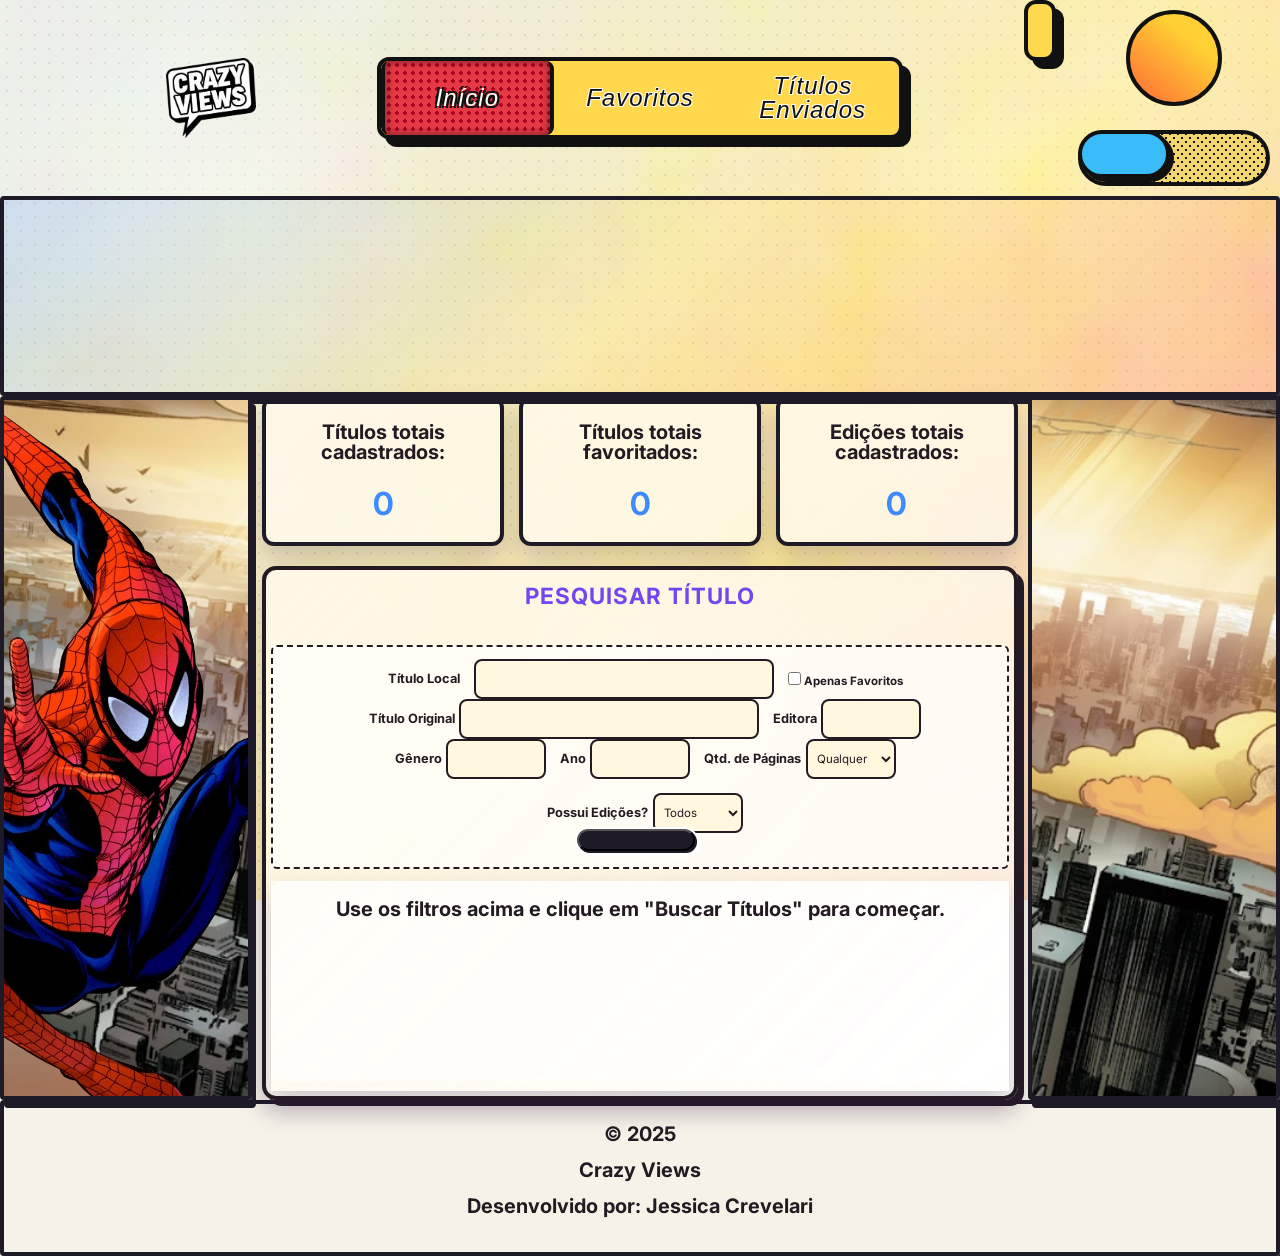
==== commit af4ae413: "Atualizaçao do dark/light mode" ====
--- a/principal.html
+++ b/principal.html
@@ -1,5 +1,5 @@
 <!DOCTYPE html>
-<html>
+<html lang="pt-BR" data-theme="light">
     <head>
         <title>CRAZY VIEWS</title>
         <meta charset="UTF-8">
@@ -8,7 +8,7 @@
         <link rel="stylesheet" href="assets/style/scss/main.css">
         <script src="https://code.jquery.com/jquery-3.7.1.min.js"></script>
     </head>
-    <body>
+    <body data-theme="light">
         <svg style="display: none;">
   <filter id="advanced-texture">
     <feTurbulence type="fractalNoise" baseFrequency="0.01" numOctaves="3" result="noise" />
@@ -47,7 +47,7 @@
                             </div>
                             
                             <div class="theme-switch-container">
-                                <input id="dark-mode-toggle" type="checkbox" class="input-switch" />
+                                <input id="dark-mode-toggle" type="checkbox" class="input-switch" aria-label="Alternar entre modo claro e escuro" />
                                 <div class="theme-app">
                                   <div class="theme-content">
                                     <div class="theme-circle">
@@ -180,7 +180,7 @@
             <button type="submit" class="btn-save-modal">Salvar Alterações</button>
         </form>
     </div>
-</div>|
+</div>
 
 <div id="deleteConfirmModal" class="modal" style="display: none;">
     <div class="modal-content modal-delete-style">
--- a/assets/style/scss/main.css
+++ b/assets/style/scss/main.css
@@ -1,28 +1,99 @@
 @charset "UTF-8";
 @import url("https://fonts.googleapis.com/css2?family=Inter:ital,opsz,wght@0,14..32,100..900;1,14..32,100..900&display=swap");
 :root {
-  --background-color: #FCFCFC;
-  --text-color: #333;
-  --primary-color: #46237A;
-  --secondary-color: #F4D35E;
-  --tertiary-color: #F56416;
-  --quaternary-color: #256EFF;
-  --quinary-color: #666;
-  --senary-color: #777;
+  color-scheme: light;
+  --background-color: #f6f1e4;
+  --text-color: #201a1d;
+  --primary-color: #6d28d9;
+  --secondary-color: #ffd84d;
+  --tertiary-color: #ff6b35;
+  --quaternary-color: #2d6cdf;
+  --quinary-color: #5f5870;
+  --senary-color: #7d758f;
   --white-color: #ffffff;
-  --black-color: #000000;
-  --danger-color: #d90429;
-  --success-color: #2ecc71;
-  --warning-color: #efb700;
-  --info-color: #29a9ff;
-  --gray-light: #F8F8F8;
-  --gray-medium: #ccc;
-  --gray-dark: #333;
-}
-
-.dark-mode {
-  --background-color: #1a1a1a;
-  --text-color: #f0f0f0;
+  --black-color: #111111;
+  --danger-color: #e63946;
+  --success-color: #2fbf71;
+  --warning-color: #ffb703;
+  --info-color: #38bdf8;
+  --gray-light: #fff7de;
+  --gray-medium: #d6cba8;
+  --gray-dark: #1e1a28;
+  --surface-color: rgba(255, 250, 235, 0.9);
+  --surface-strong: #fff1b8;
+  --shadow-color: rgba(68, 34, 102, 0.28);
+  --overlay-gradient: linear-gradient(145deg, rgba(255, 255, 255, 0.28), rgba(255, 215, 122, 0.12), rgba(110, 82, 196, 0.14));
+  --card-bg: rgba(255, 216, 77, 0.78);
+  --card-hover-bg: rgba(109, 40, 217, 0.88);
+  --book-bg: #fff4c7;
+  --cover-bg: #ffd84d;
+  --theme-track-bg: #f3d66d;
+  --theme-toggle-bg: #38bdf8;
+  --theme-ink: #111111;
+  --theme-paper: #fffdf5;
+  --theme-sun-from: #ff6b35;
+  --theme-sun-to: #ffcf33;
+  --theme-moon-from: #d7c2ff;
+  --theme-moon-to: #ffffff;
+  --body-glow-1: rgba(255, 255, 255, 0.45);
+  --body-glow-2: rgba(255, 214, 102, 0.35);
+  --body-glow-3: rgba(86, 214, 185, 0.32);
+  --body-dot-color: rgba(30, 26, 40, 0.09);
+  --body-gradient-start: rgba(94, 201, 225, 0.08);
+  --body-gradient-mid: rgba(255, 230, 122, 0.58);
+  --body-gradient-end: rgba(255, 117, 87, 0.35);
+  --comic-nav-bg: #ffd84d;
+  --comic-text-light: #fffdf5;
+  --comic-text-dark: #111111;
+  --comic-accent-a: #e63946;
+  --comic-accent-b: #2d6cdf;
+  --comic-accent-c: #2fbf71;
+}
+
+body.dark-mode,
+body[data-theme=dark],
+html[data-theme=dark] {
+  color-scheme: dark;
+  --background-color: #140f1f;
+  --text-color: #f8f1d8;
+  --primary-color: #b388ff;
+  --secondary-color: #ffd84d;
+  --tertiary-color: #ff784f;
+  --quaternary-color: #64b5ff;
+  --quinary-color: #c5badb;
+  --senary-color: #aa9fc7;
+  --gray-light: #221a33;
+  --gray-medium: #5b5078;
+  --gray-dark: #f8f1d8;
+  --surface-color: rgba(28, 21, 45, 0.92);
+  --surface-strong: #30204d;
+  --shadow-color: rgba(4, 4, 10, 0.45);
+  --overlay-gradient: linear-gradient(145deg, rgba(6, 6, 12, 0.5), rgba(46, 32, 80, 0.34), rgba(20, 15, 31, 0.46));
+  --card-bg: rgba(41, 31, 63, 0.88);
+  --card-hover-bg: rgba(109, 77, 214, 0.92);
+  --book-bg: #24193a;
+  --cover-bg: #30204d;
+  --theme-track-bg: #2d2144;
+  --theme-toggle-bg: #ffd84d;
+  --theme-ink: #f8f1d8;
+  --theme-paper: #140f1f;
+  --theme-sun-from: #ffd84d;
+  --theme-sun-to: #ff784f;
+  --theme-moon-from: #b388ff;
+  --theme-moon-to: #f8f1d8;
+  --body-glow-1: rgba(109, 40, 217, 0.28);
+  --body-glow-2: rgba(45, 108, 223, 0.25);
+  --body-glow-3: rgba(255, 107, 53, 0.2);
+  --body-dot-color: rgba(248, 241, 216, 0.08);
+  --body-gradient-start: rgba(20, 15, 31, 0.88);
+  --body-gradient-mid: rgba(41, 28, 72, 0.92);
+  --body-gradient-end: rgba(16, 22, 48, 0.9);
+  --comic-nav-bg: #2a1d44;
+  --comic-text-light: #fff7de;
+  --comic-text-dark: #f8f1d8;
+  --comic-accent-a: #ff5d73;
+  --comic-accent-b: #5db2ff;
+  --comic-accent-c: #43d28f;
 }
 
 * {
@@ -128,11 +199,13 @@
   margin: 0;
   padding: 0;
   min-height: 100vh;
-  background-color: #92d1e5;
-  background-image: radial-gradient(circle at 20% 30%, rgba(255, 255, 255, 0.4) 0%, transparent 15%), radial-gradient(circle at 80% 15%, rgba(247, 235, 150, 0.3) 0%, transparent 20%), radial-gradient(circle at 50% 80%, rgba(178, 222, 145, 0.4) 0%, transparent 25%), radial-gradient(rgba(0, 0, 0, 0.07) 1px, transparent 1px), linear-gradient(135deg, rgba(146, 209, 229, 0) 10%, rgba(247, 235, 150, 0.6) 50%, rgba(178, 222, 145, 0.6) 90%), url("data:image/svg+xml,%3Csvg viewBox='0 0 250 250' xmlns='http://www.w3.org/2000/svg'%3E%3Cfilter id='n'%3E%3CfeTurbulence type='fractalNoise' baseFrequency='0.65' numOctaves='3' stitchTiles='stitch'/%3E%3C/filter%3E%3Crect width='100%25' height='100%25' filter='url(%23n)'/%3E%3C/svg%3E");
+  color: var(--text-color);
+  background-color: var(--background-color);
+  background-image: radial-gradient(circle at 18% 24%, var(--body-glow-1) 0%, transparent 18%), radial-gradient(circle at 82% 18%, var(--body-glow-2) 0%, transparent 22%), radial-gradient(circle at 50% 82%, var(--body-glow-3) 0%, transparent 25%), radial-gradient(var(--body-dot-color) 1px, transparent 1px), linear-gradient(135deg, var(--body-gradient-start) 10%, var(--body-gradient-mid) 55%, var(--body-gradient-end) 100%), url("data:image/svg+xml,%3Csvg viewBox='0 0 250 250' xmlns='http://www.w3.org/2000/svg'%3E%3Cfilter id='n'%3E%3CfeTurbulence type='fractalNoise' baseFrequency='0.65' numOctaves='3' stitchTiles='stitch'/%3E%3C/filter%3E%3Crect width='100%25' height='100%25' filter='url(%23n)'/%3E%3C/svg%3E");
   background-size: 100% 100%, 100% 100%, 100% 100%, 14px 14px, 100% 100%, 200px 200px;
   background-attachment: fixed;
   background-blend-mode: screen, screen, screen, multiply, normal, soft-light;
+  transition: background-color 0.35s ease, color 0.35s ease, background-image 0.35s ease;
 }
 body::after {
   content: "";
@@ -141,9 +214,10 @@
   left: 0;
   width: 100%;
   height: 100%;
-  background: linear-gradient(145deg, rgba(0, 0, 0, 0.4), rgba(35, 35, 35, 0.3), rgba(50, 50, 50, 0.4));
+  background: var(--overlay-gradient);
   filter: url(#advanced-texture);
   mix-blend-mode: soft-light;
+  opacity: 0.9;
   pointer-events: none;
   z-index: -1;
 }
@@ -250,7 +324,7 @@
   z-index: 999;
   font-size: 1.2em;
   align-items: center;
-  color: var(--gray-light);
+  color: var(--text-color);
 }
 
 .container {
@@ -279,17 +353,18 @@
 
 .h_envia {
   display: flex;
+  gap: 12px;
   width: 20%;
   justify-content: flex-start;
 }
 
 .comic-radio-group {
-  --bg: #efb700;
-  --text-light: #ffffff;
-  --text-dark: #000000;
-  --primary-color: #d90429;
-  --secundary-color: #29a9ff;
-  --tertiary-color: #2ecc71;
+  --bg: var(--comic-nav-bg);
+  --text-light: var(--comic-text-light);
+  --text-dark: var(--comic-text-dark);
+  --primary-color: var(--comic-accent-a);
+  --secundary-color: var(--comic-accent-b);
+  --tertiary-color: var(--comic-accent-c);
   display: flex;
   position: relative;
   background: var(--bg);
@@ -368,10 +443,10 @@
 }
 
 .comic-group {
-  --bg: #efb700;
-  --text-light: #ffffff;
-  --text-dark: #000000;
-  --primary-color: #d90429;
+  --bg: var(--comic-nav-bg);
+  --text-light: var(--comic-text-light);
+  --text-dark: var(--comic-text-dark);
+  --primary-color: var(--comic-accent-a);
   display: flex;
   position: relative;
   background: var(--bg);
@@ -469,9 +544,9 @@
   border-radius: 100%;
   width: 6rem;
   height: 6rem;
-  background: linear-gradient(40deg, #d90429, #efb700 70%);
+  background: linear-gradient(40deg, var(--theme-sun-from), var(--theme-sun-to) 70%);
   margin: 0 auto 1.5rem auto;
-  border: 4px solid #000000;
+  border: 4px solid var(--theme-ink);
   transition: all 0.5s ease;
 }
 .theme-switch-container {
@@ -483,7 +558,7 @@
   right: 0;
   width: 5rem;
   height: 5rem;
-  background: #ffffff; /* Cor do fundo do seu site no light mode */
+  background: var(--theme-paper);
   transform: scale(0);
   transform-origin: top right;
   transition: transform 0.6s cubic-bezier(0.645, 0.045, 0.355, 1);
@@ -494,15 +569,15 @@
 .theme-switch-container .theme-label {
   width: 12rem;
   height: 3.5rem;
-  background-color: var(--gray-medium);
-  background-image: radial-gradient(#000000 15%, transparent 16%), radial-gradient(#000000 15%, transparent 16%);
+  background-color: var(--theme-track-bg);
+  background-image: radial-gradient(var(--theme-ink) 15%, transparent 16%), radial-gradient(var(--theme-ink) 15%, transparent 16%);
   background-size: 8px 8px;
   background-position: 0 0, 4px 4px;
   border-radius: 100px;
   position: relative;
   display: block;
   cursor: pointer;
-  border: 4px solid #000000;
+  border: 4px solid var(--theme-ink);
 }
 .theme-switch-container {
   /* A pecinha que desliza */
@@ -513,10 +588,10 @@
   height: 100%;
   top: -4px;
   left: -4px;
-  background-color: #29a9ff;
-  box-shadow: 4px 4px 0px #000000;
-  transition: transform 0.3s cubic-bezier(0.25, 0.46, 0.45, 0.94);
-  border: 4px solid #000000;
+  background-color: var(--theme-toggle-bg);
+  box-shadow: 4px 4px 0px var(--theme-ink);
+  transition: transform 0.3s cubic-bezier(0.25, 0.46, 0.45, 0.94), background-color 0.3s ease;
+  border: 4px solid var(--theme-ink);
   border-radius: 100px;
 }
 .theme-switch-container {
@@ -524,8 +599,8 @@
 }
 .theme-switch-container .theme-names {
   font-size: 130%;
-  color: #000000;
-  text-shadow: 1px 1px 0 #ffffff, -1px -1px 0 #ffffff;
+  color: var(--theme-ink);
+  text-shadow: 1px 1px 0 var(--theme-paper), -1px -1px 0 var(--theme-paper);
   font-family: Impact, sans-serif;
   font-style: italic;
   display: flex;
@@ -548,17 +623,17 @@
 }
 .theme-switch-container .input-switch:checked + .theme-app .theme-toggle {
   transform: translateX(103%);
-  background-color: #efb700;
+  background-color: var(--secondary-color);
 }
 .theme-switch-container {
   /* Transforma Sol em Lua */
 }
 .theme-switch-container .input-switch:checked + .theme-app .theme-crescent {
   transform: scale(1);
-  background: #1a1a1a; /* Deve ser a mesma cor do seu Dark Mode */
+  background: var(--theme-paper);
 }
 .theme-switch-container .input-switch:checked + .theme-app .theme-circle {
-  background: linear-gradient(40deg, #d3bcff, #ffffff 70%);
+  background: linear-gradient(40deg, var(--theme-moon-from), var(--theme-moon-to) 70%);
 }
 .theme-switch-container {
   /* Altera opacidade dos textos */
@@ -794,19 +869,19 @@
   flex-direction: row;
   gap: 5px;
   margin-top: 20px;
-  background-color: rgba(244, 211, 94, 0.7);
+  background-color: var(--card-bg);
   width: 490px;
   height: 140px;
   border-radius: 10px;
-  box-shadow: 0 8px 16px rgba(70, 35, 122, 0.3);
-  transition: width 0.5s ease-out, background-color 0.4s ease-out;
+  box-shadow: 0 8px 16px var(--shadow-color);
+  transition: width 0.5s ease-out, background-color 0.4s ease-out, box-shadow 0.3s ease;
   position: relative;
   z-index: 550;
 }
 
 .lib_card:hover {
   width: 500px;
-  background-color: rgba(70, 35, 122, 0.8);
+  background-color: var(--card-hover-bg);
 }
 
 /*.lib_cardActions {
@@ -938,30 +1013,32 @@
   border-radius: 10px;
   width: 220px;
   height: 300px;
-  background-color: whitesmoke;
-  box-shadow: 0 8px 16px rgba(70, 35, 122, 0.3);
+  background-color: var(--book-bg);
+  box-shadow: 0 8px 16px var(--shadow-color);
   transform: preserve-3d;
   perspective: 2000px;
   display: flex;
   align-items: center;
   justify-content: center;
-  color: #000;
+  color: var(--gray-dark);
+  border: 3px solid var(--gray-dark);
 }
 
 .cover {
   top: 0;
   position: absolute;
-  background-color: lightgray;
+  background-color: var(--cover-bg);
   width: 100%;
   height: 100%;
   border-radius: 10px;
   cursor: pointer;
   transition: all 0.5s;
   transform-origin: 0;
-  box-shadow: 0 8px 16px rgba(70, 35, 122, 0.3);
+  box-shadow: 0 8px 16px var(--shadow-color);
   display: flex;
   align-items: center;
   justify-content: center;
+  border: 3px solid var(--gray-dark);
 }
 
 .book:hover .cover {
@@ -995,13 +1072,14 @@
   top: 50%;
   left: 50%;
   transform: translate(-50%, -50%);
-  background-color: var(--quaternary-color);
+  background: linear-gradient(135deg, var(--surface-color), var(--surface-strong));
   max-width: 500px;
   max-height: 90vh;
-  color: var(--secondary-color);
+  color: var(--text-color);
   padding: 20px;
   border-radius: 8px;
-  box-shadow: 0 4px 8px rgba(0, 0, 0, 0.2);
+  border: 4px solid var(--gray-dark);
+  box-shadow: 0 12px 24px var(--shadow-color), 6px 6px 0 var(--gray-dark);
 }
 
 .modal-content h2 {
@@ -1042,7 +1120,7 @@
 .id_ContainerGroupFav {
   display: flex;
   flex-direction: column;
-  color: var(--background-color);
+  color: var(--text-color);
 }
 
 #edit_lancamento {
@@ -1073,8 +1151,8 @@
 .modal-delete-style {
   gap: 15px;
   text-align: center;
-  background-color: var(--primary-color);
-  color: var(--secondary-color);
+  background: linear-gradient(135deg, var(--primary-color), var(--tertiary-color));
+  color: var(--comic-text-light);
 }
 
 .modal-delete-style h3 {
@@ -2547,4 +2625,317 @@
   transform: translatey(5px);
   color: var(--background-color);
   background-color: var(--tertiary-color);
-}/*# sourceMappingURL=main.css.map */+}
+
+/* === Theme polish overrides === */
+:root {
+  --background-color: #f7f2e8;
+  --text-color: #241b22;
+  --primary-color: #7446f2;
+  --secondary-color: #ffd54f;
+  --tertiary-color: #ff6f59;
+  --quaternary-color: #3e8bff;
+  --quinary-color: #5f5870;
+  --senary-color: #756b86;
+  --surface-color: rgba(255, 248, 228, 0.92);
+  --surface-strong: #ffe89a;
+  --shadow-color: rgba(47, 26, 77, 0.24);
+  --overlay-gradient: linear-gradient(145deg, rgba(255, 255, 255, 0.26), rgba(255, 221, 87, 0.14), rgba(116, 70, 242, 0.12));
+  --card-bg: rgba(255, 228, 120, 0.82);
+  --card-hover-bg: rgba(116, 70, 242, 0.92);
+  --panel-bg: rgba(255, 249, 236, 0.84);
+  --panel-soft: rgba(255, 255, 255, 0.62);
+  --panel-border: #241b22;
+  --panel-shadow: rgba(47, 26, 77, 0.22);
+  --reader-overlay: rgba(20, 16, 34, 0.46);
+  --reader-control-bg: rgba(255, 248, 230, 0.88);
+  --reader-control-border: rgba(36, 27, 34, 0.78);
+  --reader-counter-bg: rgba(255, 252, 243, 0.9);
+  --hero-overlay: linear-gradient(135deg, rgba(62, 139, 255, 0.18), rgba(255, 213, 79, 0.14), rgba(255, 111, 89, 0.22));
+}
+
+body.dark-mode,
+body[data-theme=dark],
+html[data-theme=dark] {
+  --background-color: #110f1a;
+  --text-color: #f8f3e7;
+  --primary-color: #a97cff;
+  --secondary-color: #ffd54f;
+  --tertiary-color: #ff7b5c;
+  --quaternary-color: #74c8ff;
+  --quinary-color: #d3c7eb;
+  --senary-color: #b4a8cf;
+  --surface-color: rgba(26, 20, 44, 0.94);
+  --surface-strong: #352657;
+  --shadow-color: rgba(3, 3, 12, 0.48);
+  --card-bg: rgba(35, 28, 58, 0.9);
+  --card-hover-bg: rgba(92, 63, 184, 0.96);
+  --panel-bg: rgba(27, 21, 47, 0.86);
+  --panel-soft: rgba(44, 34, 73, 0.76);
+  --panel-border: #ffe08a;
+  --panel-shadow: rgba(0, 0, 0, 0.36);
+  --reader-overlay: rgba(10, 8, 20, 0.74);
+  --reader-control-bg: rgba(24, 18, 42, 0.88);
+  --reader-control-border: rgba(255, 213, 79, 0.56);
+  --reader-counter-bg: rgba(18, 14, 31, 0.92);
+  --hero-overlay: linear-gradient(135deg, rgba(116, 70, 242, 0.22), rgba(116, 200, 255, 0.18), rgba(255, 123, 92, 0.2));
+}
+
+.index_container .index_info {
+  align-items: stretch;
+}
+
+.index_container .index_infoInfo,
+.index_container .filter-block,
+.index_container .index_list {
+  background: linear-gradient(135deg, var(--panel-bg), var(--panel-soft));
+  backdrop-filter: blur(12px);
+  -webkit-backdrop-filter: blur(12px);
+  box-shadow: 0 12px 24px var(--panel-shadow);
+}
+
+.index_container .index_infoInfo {
+  border-radius: 12px;
+  padding: 14px;
+}
+
+.index_container .filter-block {
+  border: 4px solid var(--panel-border);
+  border-radius: 14px;
+  box-shadow: 0 12px 24px var(--panel-shadow), 6px 6px 0 var(--panel-border);
+}
+
+.index_container .form-section {
+  background: var(--panel-soft);
+  border: 2px dashed var(--panel-border);
+  box-shadow: inset 0 0 0 1px rgba(255, 255, 255, 0.08);
+}
+
+.index_container .filter-grid {
+  flex-wrap: wrap;
+  justify-content: center;
+  gap: 14px;
+}
+
+.index_container .filter-grid label,
+.index_container .checkbox-container label {
+  font-weight: 700;
+  color: var(--text-color);
+}
+
+.index_container #filter_titulo,
+.index_container #filter_titulo_original,
+.index_container #filter_editora,
+.index_container #filter_data_lancamento,
+.index_container #filter_genero,
+.index_container .filter-grid select {
+  min-height: 40px;
+  color: var(--text-color);
+  background: var(--gray-light);
+  border: 2px solid var(--panel-border);
+  border-radius: 8px;
+  box-sizing: border-box;
+}
+
+.index_container #resultados-pesquisa {
+  background: var(--panel-soft);
+  border-radius: 10px;
+  padding: 18px;
+  color: var(--text-color);
+}
+
+.index_container .card_search {
+  border: 3px solid var(--panel-border);
+  box-shadow: 0 10px 20px var(--panel-shadow);
+}
+
+.index_container .cardTextIndex {
+  background: linear-gradient(180deg, transparent 0%, var(--surface-color) 100%);
+  color: var(--text-color);
+}
+
+.index_container .card_search:hover .cardTextIndex {
+  background: linear-gradient(180deg, rgba(17, 17, 17, 0.18) 0%, var(--primary-color) 100%);
+  color: var(--comic-text-light);
+}
+
+.index_container .card_search:hover .cardTitleIndex,
+.index_container .card_search:hover .cardInfoIndex,
+.index_container .card_search:hover .cardOriginalIndex,
+.b_image3::after {
+  color: var(--comic-text-light);
+}
+
+.b_image3::after {
+  background: var(--hero-overlay);
+}
+
+.background-page-png {
+  position: relative;
+  min-height: 100vh;
+  background-image: url("../img/ph_banner01.png");
+  background-size: cover;
+  background-position: center center;
+  background-repeat: no-repeat;
+  background-attachment: fixed;
+  isolation: isolate;
+}
+
+.background-page-png::after {
+  content: "";
+  position: absolute;
+  inset: 0;
+  background: var(--hero-overlay);
+  backdrop-filter: blur(8px);
+  -webkit-backdrop-filter: blur(8px);
+  z-index: 0;
+}
+
+.background-page-png .page_all,
+.background-page-png .page_allUp,
+.background-page-png .id_all,
+.background-page-png .id_ContainerbotForm {
+  position: relative;
+  z-index: 1;
+}
+
+.background-page-png .page_allUp {
+  min-height: 100vh;
+  height: auto;
+}
+
+.background-page-png .id_all {
+  top: 0;
+  gap: 24px;
+  padding: 40px 0 80px;
+  height: auto;
+  min-height: 100vh;
+}
+
+.background-page-png .id_ContainerbotForm {
+  width: min(92vw, 780px);
+  min-width: 0;
+  min-height: auto;
+  border-radius: 14px;
+  border: 4px solid var(--panel-border);
+  background: linear-gradient(135deg, var(--panel-bg), var(--panel-soft));
+  color: var(--text-color);
+  box-shadow: 0 14px 28px var(--panel-shadow), 8px 8px 0 var(--panel-border);
+  backdrop-filter: blur(10px);
+  -webkit-backdrop-filter: blur(10px);
+}
+
+.background-page-png .id_ContainerGroup {
+  color: var(--text-color);
+}
+
+.background-page-png input[type=text],
+.background-page-png input[type=number],
+.background-page-png select {
+  color: var(--text-color);
+  background: var(--gray-light);
+  border: 2px solid var(--panel-border);
+  box-shadow: none;
+}
+
+.back_image {
+  position: relative;
+  isolation: isolate;
+}
+
+.back_image::after {
+  background-color: var(--reader-overlay);
+}
+
+#controls {
+  min-height: 78px;
+  padding: 10px 18px;
+  gap: 10px;
+  flex-wrap: wrap;
+  background: var(--reader-control-bg);
+  color: var(--text-color);
+  border-bottom: 3px solid var(--reader-control-border);
+  box-shadow: 0 10px 24px var(--panel-shadow);
+  backdrop-filter: blur(12px);
+  -webkit-backdrop-filter: blur(12px);
+  z-index: 400;
+}
+
+#reader-container {
+  top: 88px;
+}
+
+.nav-button {
+  font-weight: 700;
+  background-color: var(--secondary-color);
+  color: var(--black-color);
+  border: 2px solid var(--panel-border);
+  box-shadow: 3px 3px 0 var(--panel-border);
+  transition: transform 0.2s ease, background-color 0.2s ease, color 0.2s ease;
+}
+
+.nav-button:hover:not(:disabled) {
+  transform: translate(-1px, -1px);
+  background-color: var(--tertiary-color);
+  color: var(--comic-text-light);
+}
+
+.nav-button:disabled {
+  opacity: 0.55;
+  cursor: not-allowed;
+}
+
+.active-mode {
+  color: var(--comic-text-light);
+  background-color: var(--primary-color);
+}
+
+.btn-exit {
+  background: var(--panel-soft);
+  border-color: var(--panel-border);
+  color: var(--text-color);
+}
+
+.btn-exit:hover {
+  background: var(--secondary-color);
+  color: var(--black-color);
+}
+
+.cont_mode,
+#page-counter {
+  background: var(--reader-counter-bg);
+  border: 2px solid var(--reader-control-border);
+  color: var(--text-color);
+}
+
+#page-counter {
+  padding: 8px 14px;
+  border-radius: 999px;
+  font-weight: 700;
+}
+
+.image-wrapper img {
+  border: 4px solid var(--panel-border);
+  border-radius: 10px;
+  box-shadow: 0 18px 35px var(--panel-shadow);
+}
+
+.lib_catList ul li a {
+  padding: 0.45rem 0.8rem;
+  border-radius: 999px;
+  background: var(--panel-soft);
+  border: 2px solid transparent;
+  transition: background-color 0.2s ease, color 0.2s ease, border-color 0.2s ease;
+}
+
+.lib_catList ul li a:hover {
+  background: var(--panel-bg);
+  border-color: var(--panel-border);
+}
+
+.form-section {
+  background: linear-gradient(135deg, var(--panel-soft), var(--panel-bg));
+  border: 2px dashed var(--panel-border);
+  box-shadow: 0 8px 18px var(--panel-shadow);
+}
+/*# sourceMappingURL=main.css.map */
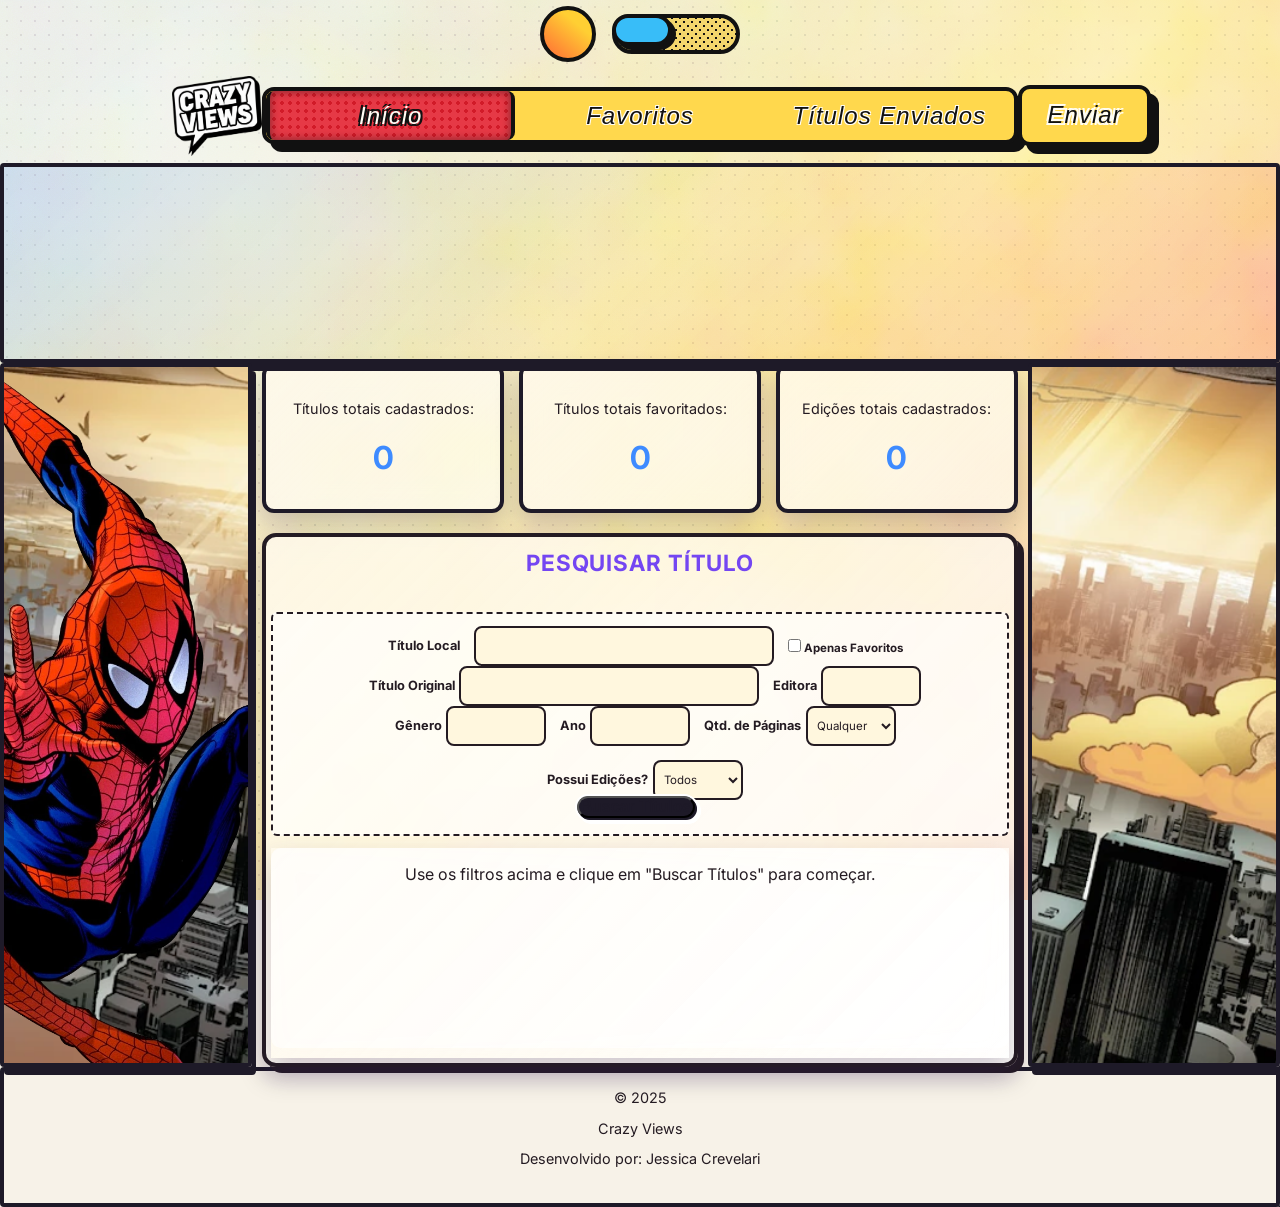
==== commit 573632c8: "feat: altera visual dos cards" ====
--- a/principal.html
+++ b/principal.html
@@ -4,6 +4,7 @@
         <title>CRAZY VIEWS</title>
         <meta charset="UTF-8">
         <meta name="viewport" content="width=device-width, initial-scale=1.0">
+        <link rel="icon" type="image/png" href="Crazy_Views_logo.png">
         <link rel="stylesheet" href="https://cdnjs.cloudflare.com/ajax/libs/font-awesome/5.15.4/css/all.min.css">
         <link rel="stylesheet" href="assets/style/scss/main.css">
         <script src="https://code.jquery.com/jquery-3.7.1.min.js"></script>
@@ -21,6 +22,27 @@
             <div class="up_pageAll">
                 
             <header>
+                <div class="dark_mode">
+                    <div class="theme-switch-container">
+                                <input id="dark-mode-toggle" type="checkbox" class="input-switch" aria-label="Alternar entre modo claro e escuro" />
+                                <div class="theme-app">
+                                  <div class="theme-content">
+                                    <div class="theme-circle">
+                                      <div class="theme-crescent"></div>
+                                    </div>
+
+                                    <label for="dark-mode-toggle" class="theme-label">
+                                      <div class="theme-toggle"></div>
+                                      <div class="theme-names">
+                                        <p class="theme-light">DIA</p>
+                                        <p class="theme-dark">NOITE</p>
+                                      </div>
+                                    </label>
+                                  </div>
+                                </div>
+                              </div>
+                </div>
+
                 <div class="container">
                     <div class="h_logo"><a href="#"><img src="Crazy_Views_logo.png" alt="Logo do site" class="logo"></a></div>
 
@@ -37,7 +59,7 @@
 
                             <div class="comic-glider"></div>
                         </div>
-                        </div>
+                    </div>
 
                         <div class="h_envia">
                             <div class="comic-group">
@@ -46,24 +68,7 @@
                                 </div>
                             </div>
                             
-                            <div class="theme-switch-container">
-                                <input id="dark-mode-toggle" type="checkbox" class="input-switch" aria-label="Alternar entre modo claro e escuro" />
-                                <div class="theme-app">
-                                  <div class="theme-content">
-                                    <div class="theme-circle">
-                                      <div class="theme-crescent"></div>
-                                    </div>
-
-                                    <label for="dark-mode-toggle" class="theme-label">
-                                      <div class="theme-toggle"></div>
-                                      <div class="theme-names">
-                                        <p class="theme-light">DAY</p>
-                                        <p class="theme-dark">NIGHT</p>
-                                      </div>
-                                    </label>
-                                  </div>
-                                </div>
-                              </div>
+                            
                         </div>
                 </div>
             </header>
--- a/assets/style/scss/main.css
+++ b/assets/style/scss/main.css
@@ -2,14 +2,14 @@
 @import url("https://fonts.googleapis.com/css2?family=Inter:ital,opsz,wght@0,14..32,100..900;1,14..32,100..900&display=swap");
 :root {
   color-scheme: light;
-  --background-color: #f6f1e4;
-  --text-color: #201a1d;
-  --primary-color: #6d28d9;
-  --secondary-color: #ffd84d;
-  --tertiary-color: #ff6b35;
-  --quaternary-color: #2d6cdf;
+  --background-color: #f7f2e8;
+  --text-color: #241b22;
+  --primary-color: #7446f2;
+  --secondary-color: #ffd54f;
+  --tertiary-color: #ff6f59;
+  --quaternary-color: #3e8bff;
   --quinary-color: #5f5870;
-  --senary-color: #7d758f;
+  --senary-color: #756b86;
   --white-color: #ffffff;
   --black-color: #111111;
   --danger-color: #e63946;
@@ -19,14 +19,23 @@
   --gray-light: #fff7de;
   --gray-medium: #d6cba8;
   --gray-dark: #1e1a28;
-  --surface-color: rgba(255, 250, 235, 0.9);
-  --surface-strong: #fff1b8;
-  --shadow-color: rgba(68, 34, 102, 0.28);
-  --overlay-gradient: linear-gradient(145deg, rgba(255, 255, 255, 0.28), rgba(255, 215, 122, 0.12), rgba(110, 82, 196, 0.14));
-  --card-bg: rgba(255, 216, 77, 0.78);
-  --card-hover-bg: rgba(109, 40, 217, 0.88);
+  --surface-color: rgba(255, 248, 228, 0.92);
+  --surface-strong: #ffe89a;
+  --shadow-color: rgba(47, 26, 77, 0.24);
+  --overlay-gradient: linear-gradient(145deg, rgba(255, 255, 255, 0.26), rgba(255, 221, 87, 0.14), rgba(116, 70, 242, 0.12));
+  --card-bg: rgba(255, 228, 120, 0.82);
+  --card-hover-bg: rgba(116, 70, 242, 0.92);
   --book-bg: #fff4c7;
-  --cover-bg: #ffd84d;
+  --cover-bg: #ffd54d;
+  --panel-bg: rgba(255, 249, 236, 0.84);
+  --panel-soft: rgba(255, 255, 255, 0.62);
+  --panel-border: #241b22;
+  --panel-shadow: rgba(47, 26, 77, 0.22);
+  --reader-overlay: rgba(20, 16, 34, 0.46);
+  --reader-control-bg: rgba(255, 248, 230, 0.88);
+  --reader-control-border: rgba(36, 27, 34, 0.78);
+  --reader-counter-bg: rgba(255, 252, 243, 0.9);
+  --hero-overlay: linear-gradient(135deg, rgba(62, 139, 255, 0.18), rgba(255, 213, 79, 0.14), rgba(255, 111, 89, 0.22));
   --theme-track-bg: #f3d66d;
   --theme-toggle-bg: #38bdf8;
   --theme-ink: #111111;
@@ -54,25 +63,34 @@
 body[data-theme=dark],
 html[data-theme=dark] {
   color-scheme: dark;
-  --background-color: #140f1f;
-  --text-color: #f8f1d8;
-  --primary-color: #b388ff;
-  --secondary-color: #ffd84d;
-  --tertiary-color: #ff784f;
-  --quaternary-color: #64b5ff;
-  --quinary-color: #c5badb;
-  --senary-color: #aa9fc7;
-  --gray-light: #221a33;
+  --background-color: #110f1a;
+  --text-color: #f8f3e7;
+  --primary-color: #a97cff;
+  --secondary-color: #ffd54f;
+  --tertiary-color: #ff7b5c;
+  --quaternary-color: #74c8ff;
+  --quinary-color: #d3c7eb;
+  --senary-color: #b4a8cf;
+  --gray-light: #E0E8FF;
   --gray-medium: #5b5078;
   --gray-dark: #f8f1d8;
-  --surface-color: rgba(28, 21, 45, 0.92);
-  --surface-strong: #30204d;
-  --shadow-color: rgba(4, 4, 10, 0.45);
-  --overlay-gradient: linear-gradient(145deg, rgba(6, 6, 12, 0.5), rgba(46, 32, 80, 0.34), rgba(20, 15, 31, 0.46));
-  --card-bg: rgba(41, 31, 63, 0.88);
-  --card-hover-bg: rgba(109, 77, 214, 0.92);
-  --book-bg: #24193a;
-  --cover-bg: #30204d;
+  --surface-color: rgba(26, 20, 44, 0.94);
+  --surface-strong: #352657;
+  --shadow-color: rgba(3, 3, 12, 0.48);
+  --overlay-gradient: linear-gradient(145deg, rgba(9, 8, 18, 0.58), rgba(56, 38, 96, 0.35), rgba(16, 24, 48, 0.48));
+  --card-bg: rgba(35, 28, 58, 0.9);
+  --card-hover-bg: rgba(92, 63, 184, 0.96);
+  --book-bg: #211733;
+  --cover-bg: #352657;
+  --panel-bg: rgba(27, 21, 47, 0.86);
+  --panel-soft: rgba(44, 34, 73, 0.76);
+  --panel-border: #ffe08a;
+  --panel-shadow: rgba(0, 0, 0, 0.36);
+  --reader-overlay: rgba(10, 8, 20, 0.74);
+  --reader-control-bg: rgba(24, 18, 42, 0.88);
+  --reader-control-border: rgba(255, 213, 79, 0.56);
+  --reader-counter-bg: rgba(18, 14, 31, 0.92);
+  --hero-overlay: linear-gradient(135deg, rgba(116, 70, 242, 0.22), rgba(116, 200, 255, 0.18), rgba(255, 123, 92, 0.2));
   --theme-track-bg: #2d2144;
   --theme-toggle-bg: #ffd84d;
   --theme-ink: #f8f1d8;
@@ -88,12 +106,12 @@
   --body-gradient-start: rgba(20, 15, 31, 0.88);
   --body-gradient-mid: rgba(41, 28, 72, 0.92);
   --body-gradient-end: rgba(16, 22, 48, 0.9);
-  --comic-nav-bg: #2a1d44;
+  --comic-nav-bg: #24193d;
   --comic-text-light: #fff7de;
   --comic-text-dark: #f8f1d8;
-  --comic-accent-a: #ff5d73;
-  --comic-accent-b: #5db2ff;
-  --comic-accent-c: #43d28f;
+  --comic-accent-a: #ff647f;
+  --comic-accent-b: #68c7ff;
+  --comic-accent-c: #48d89d;
 }
 
 * {
@@ -166,7 +184,7 @@
 
 .style_error {
   border: 2px solid var(--danger-color);
-  box-shadow: 0 0 5px rgba(217, 4, 41, 0.5);
+  box-shadow: 0 0 5px rgba(230, 57, 70, 0.5);
 }
 
 #erro_inicial {
@@ -192,6 +210,183 @@
 .id_ContErr {
   position: relative;
   padding: 15px;
+}
+
+/* Responsiveness para Typography */
+@media (max-width: 768px) {
+  body {
+    font-size: 14px;
+    line-height: 1.5;
+  }
+  h1, h2, h3, h4, h5, h6 {
+    margin-bottom: 0.8rem;
+    line-height: 1.2;
+  }
+  h1 {
+    font-size: 1.8rem;
+  }
+  h2 {
+    font-size: 1.5rem;
+  }
+  h3 {
+    font-size: 1.2rem;
+  }
+  h4 {
+    font-size: 1.1rem;
+  }
+  p {
+    margin-bottom: 0.8rem;
+    line-height: 1.6;
+  }
+  .filter-block h3 {
+    font-size: 1.2rem;
+    letter-spacing: 0.5px;
+  }
+  .messageErro {
+    font-size: 0.75em;
+  }
+  .id_ContErr {
+    padding: 12px;
+  }
+}
+@media (max-width: 480px) {
+  body {
+    font-size: 13px;
+    line-height: 1.4;
+  }
+  h1, h2, h3, h4, h5, h6 {
+    margin-bottom: 0.6rem;
+    line-height: 1.1;
+    word-break: break-word;
+  }
+  h1 {
+    font-size: 1.5rem;
+  }
+  h2 {
+    font-size: 1.2rem;
+  }
+  h3 {
+    font-size: 1rem;
+  }
+  h4 {
+    font-size: 0.95rem;
+  }
+  p {
+    margin-bottom: 0.6rem;
+    line-height: 1.5;
+    word-wrap: break-word;
+    overflow-wrap: break-word;
+  }
+  .filter-block h3 {
+    font-size: 1rem;
+    letter-spacing: 0.3px;
+  }
+  .messageErro {
+    font-size: 0.7em;
+  }
+  .text-center {
+    text-align: center;
+  }
+  .text-italic {
+    font-style: italic;
+  }
+  a {
+    word-break: break-word;
+  }
+  .id_ContErr {
+    padding: 10px;
+    margin-bottom: 8px;
+    margin-top: -15px;
+  }
+  #sucesso_feedback {
+    padding: 8px;
+    font-size: 0.9em;
+  }
+}
+@media (max-width: 320px) {
+  body {
+    font-size: 12px;
+    line-height: 1.3;
+  }
+  h1, h2, h3, h4, h5, h6 {
+    margin-bottom: 0.4rem;
+    line-height: 1;
+  }
+  h1 {
+    font-size: 1.3rem;
+  }
+  h2 {
+    font-size: 1.1rem;
+  }
+  h3 {
+    font-size: 0.9rem;
+  }
+  h4 {
+    font-size: 0.85rem;
+  }
+  p {
+    margin-bottom: 0.5rem;
+    line-height: 1.4;
+  }
+  .filter-block h3 {
+    font-size: 0.85rem;
+    letter-spacing: 0.2px;
+  }
+  .messageErro {
+    font-size: 0.65em;
+  }
+  .id_ContErr {
+    padding: 8px;
+    margin-bottom: 6px;
+  }
+}
+.lib_cardInfo {
+  display: flex;
+  flex-direction: column;
+  position: relative;
+  padding: 20px 50px;
+  color: var(--senary-color);
+  transition: transform 0.3s;
+  width: 100%;
+  word-wrap: break-word;
+  overflow-wrap: break-word;
+  max-width: 100%;
+  overflow: hidden;
+}
+
+.lib_cardT {
+  text-decoration: none;
+}
+
+.lib_cardInfo h3 {
+  display: -webkit-box;
+  -webkit-line-clamp: 2; /* Número de linhas que você quer mostrar */
+  -webkit-box-orient: vertical;
+  overflow: hidden;
+  text-overflow: ellipsis;
+  font-size: 1em;
+  color: var(--primary-color);
+}
+
+.lib_cardIn {
+  display: flex;
+  flex-direction: row;
+  flex-wrap: wrap;
+}
+
+.lib_cardE {
+  font-size: 0.8em;
+  border-bottom: 2px solid var(--body-dot-color);
+}
+
+.lib_cardO {
+  display: -webkit-box;
+  -webkit-line-clamp: 2; /* Número de linhas que você quer mostrar */
+  -webkit-box-orient: vertical;
+  overflow: hidden;
+  text-overflow: ellipsis;
+  font-size: 0.9em;
+  border-bottom: 2px solid var(--body-dot-color);
 }
 
 body {
@@ -206,6 +401,8 @@
   background-attachment: fixed;
   background-blend-mode: screen, screen, screen, multiply, normal, soft-light;
   transition: background-color 0.35s ease, color 0.35s ease, background-image 0.35s ease;
+  overflow-x: hidden;
+  box-sizing: border-box;
 }
 body::after {
   content: "";
@@ -315,9 +512,125 @@
   color: var(--secondary-color);
 }
 
+/* Global Responsiveness */
+@media (max-width: 1024px) {
+  body {
+    background-size: 100% 100%, 100% 100%, 100% 100%, 14px 14px, 100% 100%, 180px 180px;
+  }
+  .page_all,
+  main {
+    width: 100%;
+  }
+}
+@media (max-width: 768px) {
+  body {
+    background-size: 100% 100%, 100% 100%, 100% 100%, 12px 12px, 100% 100%, 150px 150px;
+    background-attachment: scroll;
+  }
+  .page_all,
+  .up_pageAll,
+  main {
+    width: 100%;
+    margin: 0;
+    padding: 0;
+  }
+  .ph_banner {
+    width: 100%;
+    height: auto;
+  }
+  .spinner {
+    width: 16px;
+    height: 16px;
+    border: 2px solid rgba(255, 255, 255, 0.3);
+    border-left-color: var(--white-color);
+  }
+  .btn-save-modal {
+    font-size: 14px;
+    padding: 8px 16px;
+  }
+}
+@media (max-width: 480px) {
+  body {
+    background-size: 100% 100%, 100% 100%, 100% 100%, 10px 10px, 100% 100%, 120px 120px;
+    background-attachment: scroll;
+    font-size: calc(14px + 2 * (100vw - 320px) / 160);
+  }
+  .page_all,
+  .up_pageAll {
+    flex-direction: column;
+  }
+  main {
+    width: 100%;
+    overflow-x: hidden;
+  }
+  .ph_banner {
+    max-width: 100%;
+    height: auto;
+  }
+  .fade-out {
+    transform: translateX(-50px) !important;
+  }
+  .fade-in-preview {
+    transform: translateX(50px) !important;
+  }
+  .flex {
+    flex-wrap: wrap;
+  }
+  .spinner {
+    width: 14px;
+    height: 14px;
+    border: 2px solid rgba(255, 255, 255, 0.3);
+    margin-left: 8px;
+  }
+  .btn-save-modal {
+    font-size: 13px;
+    padding: 6px 12px;
+    min-height: 36px;
+  }
+  .my-8 {
+    margin-top: 1.5rem;
+  }
+  .mt-3 {
+    margin-top: 0.75rem;
+  }
+}
+@media (max-width: 320px) {
+  body {
+    background-size: 100% 100%, 100% 100%, 100% 100%, 8px 8px, 100% 100%, 100px 100px;
+    font-size: 14px;
+  }
+  .page_all,
+  .up_pageAll,
+  main {
+    width: 100vw;
+    margin: 0;
+    padding: 0;
+    overflow-x: hidden;
+  }
+  .spinner {
+    width: 12px;
+    height: 12px;
+    border: 1px solid rgba(255, 255, 255, 0.3);
+    margin-left: 6px;
+  }
+  .btn-save-modal {
+    font-size: 12px;
+    padding: 4px 10px;
+    min-height: 32px;
+  }
+  .my-8 {
+    margin-top: 1rem;
+  }
+  .mt-3 {
+    margin-top: 0.5rem;
+  }
+  .flex {
+    flex-direction: column;
+  }
+}
 header {
   display: flex;
-  flex-direction: row;
+  flex-direction: column;
   width: 100%;
   min-height: 14vh;
   height: auto;
@@ -325,6 +638,8 @@
   font-size: 1.2em;
   align-items: center;
   color: var(--text-color);
+  padding: 0 10px;
+  box-sizing: border-box;
 }
 
 .container {
@@ -332,32 +647,194 @@
   flex-direction: row;
   align-items: center;
   width: 100%;
+  flex-wrap: wrap;
+  box-sizing: border-box;
+}
+
+.dark_mode {
+  display: flex;
+  position: relative;
+  align-items: end;
 }
 
 .h_menu {
   display: flex;
   width: 60%;
   justify-content: center;
+  box-sizing: border-box;
 }
 
 .h_logo {
   display: flex;
   width: 20%;
   justify-content: flex-end;
+  box-sizing: border-box;
 }
 
 .logo {
   height: 80px;
   margin: 7.5px 0;
+  max-width: 100%;
+  width: auto;
 }
 
 .h_envia {
   display: flex;
-  gap: 12px;
-  width: 20%;
-  justify-content: flex-start;
-}
-
+  flex-direction: row;
+  justify-content: center;
+  box-sizing: border-box;
+  flex-wrap: wrap;
+}
+
+/* Mobile Responsiveness */
+@media (max-width: 1024px) {
+  header {
+    font-size: 1.1em;
+  }
+  .h_menu {
+    width: 65%;
+  }
+  .h_logo {
+    width: 20%;
+  }
+  .h_envia {
+    width: 15%;
+    gap: 8px;
+  }
+  .comic-radio-group label {
+    font-size: 18px;
+    padding: 0.7rem 1.2rem;
+    min-width: 80px;
+  }
+}
+@media (max-width: 768px) {
+  header {
+    flex-direction: column;
+    min-height: auto;
+    gap: 10px;
+    padding: 10px;
+    font-size: 1em;
+  }
+  .container {
+    flex-direction: column;
+    gap: 10px;
+    width: 100%;
+  }
+  .h_menu {
+    width: 100%;
+    justify-content: center;
+    order: 2;
+  }
+  .h_logo {
+    width: 100%;
+    justify-content: center;
+    order: 1;
+  }
+  .h_envia {
+    width: 100%;
+    justify-content: center;
+    order: 3;
+    gap: 10px;
+  }
+  .logo {
+    height: 60px;
+  }
+  .comic-radio-group {
+    border: 3px solid var(--text-dark);
+    box-shadow: 6px 6px 0px var(--text-dark);
+    width: 100%;
+    max-width: 100%;
+    flex-wrap: nowrap;
+  }
+  .comic-radio-group label {
+    font-size: 16px;
+    padding: 0.6rem 1rem;
+    min-width: 70px;
+    letter-spacing: 0.5px;
+  }
+}
+@media (max-width: 480px) {
+  header {
+    padding: 8px;
+    gap: 8px;
+    min-height: auto;
+  }
+  .logo {
+    height: 50px;
+  }
+  .h_menu {
+    width: 100%;
+    gap: 5px;
+  }
+  .h_logo {
+    width: 100%;
+  }
+  .h_envia {
+    width: 100%;
+    justify-content: center;
+    gap: 8px;
+  }
+  .comic-radio-group {
+    width: calc(100vw - 16px);
+    max-width: 100%;
+    border: 2px solid var(--text-dark);
+    box-shadow: 4px 4px 0px var(--text-dark);
+    flex-wrap: nowrap;
+  }
+  .comic-radio-group label {
+    font-size: 14px;
+    padding: 0.5rem 0.8rem;
+    min-width: 70px;
+    flex: 1 1 auto;
+  }
+  .theme-names {
+    font-size: 100%;
+    line-height: 2.8rem;
+    padding: 0 10px;
+  }
+  .theme-label {
+    width: 10rem;
+    height: 3rem;
+  }
+  .theme-toggle {
+    width: 48%;
+  }
+}
+@media (max-width: 320px) {
+  header {
+    padding: 6px;
+    gap: 6px;
+    font-size: 0.9em;
+  }
+  .logo {
+    height: 45px;
+  }
+  .h_menu,
+  .h_logo,
+  .h_envia {
+    width: 100%;
+    gap: 4px;
+  }
+  .comic-radio-group {
+    width: calc(100vw - 12px);
+    border: 2px solid var(--text-dark);
+    box-shadow: 3px 3px 0px var(--text-dark);
+  }
+  .comic-radio-group label {
+    font-size: 12px;
+    padding: 0.4rem 0.6rem;
+    min-width: 50px;
+  }
+  .theme-label {
+    width: 9rem;
+    height: 2.8rem;
+  }
+  .theme-names {
+    font-size: 90%;
+    line-height: 2.6rem;
+    padding: 0 8px;
+  }
+}
 .comic-radio-group {
   --bg: var(--comic-nav-bg);
   --text-light: var(--comic-text-light);
@@ -372,8 +849,7 @@
   border: 4px solid var(--text-dark);
   box-shadow: 8px 8px 0px var(--text-dark);
   overflow: hidden;
-  width: -moz-fit-content;
-  width: fit-content;
+  width: 100%;
   font-family: Impact, Haettenschweiler, "Arial Narrow Bold", sans-serif;
   font-style: italic;
   font-weight: 500;
@@ -384,11 +860,11 @@
 }
 
 .comic-radio-group label {
-  flex: 1;
+  flex: 1 1 0;
+  min-width: 0;
   display: flex;
   align-items: center;
   justify-content: center;
-  min-width: 100px;
   font-size: 24px;
   padding: 0.8rem 1.6rem;
   cursor: pointer;
@@ -398,6 +874,7 @@
   z-index: 2;
   transition: color 0.3s ease-in-out;
   text-align: center;
+  white-space: nowrap;
   text-shadow: -1px -1px 0 var(--text-light), 1px -1px 0 var(--text-light), -1px 1px 0 var(--text-light), 1px 1px 0 var(--text-light);
 }
 
@@ -421,25 +898,25 @@
 #home:checked ~ .comic-glider {
   transform: translateX(0%);
   background-color: var(--primary-color);
-  background-image: radial-gradient(circle at 4px 4px, rgb(166.9230769231, 3.0769230769, 31.5384615385) 2px, transparent 0);
+  background-image: radial-gradient(circle at 4px 4px, rgb(209.5426008969, 26.4573991031, 40.2152466368) 2px, transparent 0);
   background-size: 8px 8px;
-  box-shadow: inset 0 0 10px rgba(0, 0, 0, 0.5);
+  box-shadow: inset 0 0 10px rgba(17, 17, 17, 0.5);
 }
 
 #fav_t:checked ~ .comic-glider {
   transform: translateX(100%);
   background-color: var(--secundary-color);
-  background-image: radial-gradient(circle at 4px 4px, rgb(0, 146.5420560748, 245) 2px, transparent 0);
+  background-image: radial-gradient(circle at 4px 4px, rgb(8.5970873786, 171.9417475728, 244.4029126214) 2px, transparent 0);
   background-size: 8px 8px;
-  box-shadow: inset 0 0 10px rgba(0, 0, 0, 0.5);
+  box-shadow: inset 0 0 10px rgba(17, 17, 17, 0.5);
 }
 
 #titles_up:checked ~ .comic-glider {
   transform: translateX(200%);
   background-color: var(--tertiary-color);
-  background-image: radial-gradient(circle at 4px 4px, rgb(36.616, 162.384, 89.948) 2px, transparent 0);
+  background-image: radial-gradient(circle at 4px 4px, rgb(36.9285714286, 150.0714285714, 88.7857142857) 2px, transparent 0);
   background-size: 8px 8px;
-  box-shadow: inset 0 0 10px rgba(0, 0, 0, 0.5);
+  box-shadow: inset 0 0 10px rgba(17, 17, 17, 0.5);
 }
 
 .comic-group {
@@ -473,9 +950,9 @@
 .cube-up:hover {
   transform: translateX(0%);
   background-color: var(--primary-color);
-  background-image: radial-gradient(circle at 4px 4px, rgb(166.9230769231, 3.0769230769, 31.5384615385) 2px, transparent 0);
+  background-image: radial-gradient(circle at 4px 4px, rgb(209.5426008969, 26.4573991031, 40.2152466368) 2px, transparent 0);
   background-size: 8px 8px;
-  box-shadow: inset 0 0 10px rgba(0, 0, 0, 0.5);
+  box-shadow: inset 0 0 10px rgba(17, 17, 17, 0.5);
   color: var(--text-light);
   transition: background 0.4s ease-in-out;
 }
@@ -524,51 +1001,46 @@
 }
 
 .theme-switch-container {
-  /* light/dark */
-  /* Container principal do switch */
-}
-.theme-switch-container .theme-switch-container {
   display: flex;
   justify-content: center;
   align-items: center;
-  padding: 10px;
+  padding: 6px;
 }
 .theme-switch-container .input-switch {
-  display: none; /* Esconde o checkbox real */
-}
-.theme-switch-container {
-  /* O Círculo (Sol) */
+  display: none;
+}
+.theme-switch-container .theme-app {
+  width: auto;
+}
+.theme-switch-container .theme-content {
+  display: flex;
+  align-items: center;
+  gap: 1rem;
 }
 .theme-switch-container .theme-circle {
   position: relative;
   border-radius: 100%;
-  width: 6rem;
-  height: 6rem;
+  width: 3.5rem;
+  height: 3.5rem;
   background: linear-gradient(40deg, var(--theme-sun-from), var(--theme-sun-to) 70%);
-  margin: 0 auto 1.5rem auto;
+  margin: 0;
   border: 4px solid var(--theme-ink);
   transition: all 0.5s ease;
-}
-.theme-switch-container {
-  /* A Sombra que cria a Lua */
 }
 .theme-switch-container .theme-crescent {
   position: absolute;
   border-radius: 100%;
   right: 0;
-  width: 5rem;
-  height: 5rem;
+  width: 3rem;
+  height: 3rem;
   background: var(--theme-paper);
   transform: scale(0);
   transform-origin: top right;
   transition: transform 0.6s cubic-bezier(0.645, 0.045, 0.355, 1);
 }
-.theme-switch-container {
-  /* O corpo do botão (a trilha) */
-}
 .theme-switch-container .theme-label {
-  width: 12rem;
-  height: 3.5rem;
+  width: 8rem;
+  height: 2.5rem;
   background-color: var(--theme-track-bg);
   background-image: radial-gradient(var(--theme-ink) 15%, transparent 16%), radial-gradient(var(--theme-ink) 15%, transparent 16%);
   background-size: 8px 8px;
@@ -578,9 +1050,6 @@
   display: block;
   cursor: pointer;
   border: 4px solid var(--theme-ink);
-}
-.theme-switch-container {
-  /* A pecinha que desliza */
 }
 .theme-switch-container .theme-toggle {
   position: absolute;
@@ -594,19 +1063,16 @@
   border: 4px solid var(--theme-ink);
   border-radius: 100px;
 }
-.theme-switch-container {
-  /* Texto Day/Night */
-}
 .theme-switch-container .theme-names {
-  font-size: 130%;
+  font-size: 110%;
   color: var(--theme-ink);
   text-shadow: 1px 1px 0 var(--theme-paper), -1px -1px 0 var(--theme-paper);
   font-family: Impact, sans-serif;
   font-style: italic;
   display: flex;
   justify-content: space-between;
-  padding: 0 15px;
-  line-height: 3.2rem;
+  padding: 0 10px;
+  line-height: 2.5rem;
   pointer-events: none;
 }
 .theme-switch-container .theme-dark {
@@ -617,26 +1083,16 @@
   opacity: 1;
   transition: 0.3s;
 }
-.theme-switch-container {
-  /* --- ESTADOS QUANDO ESTIVER CHECKED (DARK MODE) --- */
-  /* Desliza o botão */
-}
 .theme-switch-container .input-switch:checked + .theme-app .theme-toggle {
   transform: translateX(103%);
   background-color: var(--secondary-color);
 }
-.theme-switch-container {
-  /* Transforma Sol em Lua */
-}
 .theme-switch-container .input-switch:checked + .theme-app .theme-crescent {
   transform: scale(1);
   background: var(--theme-paper);
 }
 .theme-switch-container .input-switch:checked + .theme-app .theme-circle {
   background: linear-gradient(40deg, var(--theme-moon-from), var(--theme-moon-to) 70%);
-}
-.theme-switch-container {
-  /* Altera opacidade dos textos */
 }
 .theme-switch-container .input-switch:checked + .theme-app .theme-dark {
   opacity: 1;
@@ -836,219 +1292,239 @@
     background-position: 8px 0, 12px 4px;
   }
 }
+/* Responsiveness para Buttons */
+@media (max-width: 768px) {
+  .theme-switch-container {
+    padding: 6px;
+  }
+  .theme-circle {
+    width: 4rem;
+    height: 4rem;
+    margin: 0;
+  }
+  .theme-label {
+    width: 7.5rem;
+    height: 2.3rem;
+  }
+  .theme-names {
+    font-size: 100%;
+    padding: 0 10px;
+    line-height: 2.3rem;
+  }
+  .close-button {
+    font-size: 1.6em;
+  }
+  .btn-save-modal {
+    font-size: 14px;
+    padding: 8px 16px;
+  }
+  .button {
+    font-size: 0.9rem;
+    padding: 0.5px;
+    transform: translate(-2px, -2px);
+  }
+  .button:hover {
+    transform: translate(-1px, -1px);
+  }
+}
+@media (max-width: 480px) {
+  .theme-switch-container {
+    padding: 5px;
+  }
+  .theme-circle {
+    width: 3.2rem;
+    height: 3.2rem;
+    margin: 0;
+    border: 3px solid var(--theme-ink);
+  }
+  .theme-crescent {
+    width: 2.8rem;
+    height: 2.8rem;
+  }
+  .theme-label {
+    width: 7rem;
+    height: 2.2rem;
+    border: 3px solid var(--theme-ink);
+  }
+  .theme-toggle {
+    box-shadow: 3px 3px 0px var(--theme-ink);
+    border: 3px solid var(--theme-ink);
+  }
+  .theme-names {
+    font-size: 85%;
+    padding: 0 8px;
+    line-height: 2rem;
+  }
+  .close-button {
+    font-size: 1.4em;
+    right: 10px;
+  }
+  .form-group {
+    flex-direction: column;
+    gap: 8px;
+  }
+  .form-group label {
+    margin: 0 0 4px 0;
+    font-size: 0.9em;
+  }
+  .form-group input[type=text] {
+    font-size: 0.9em;
+  }
+  .btn-save-modal {
+    font-size: 13px;
+    padding: 6px 12px;
+    margin-top: 8px;
+  }
+  #cancelButton,
+  #saveButton {
+    padding: 8px;
+    margin-right: 8px;
+    font-size: 0.9em;
+  }
+  .btn-delete {
+    padding: 8px;
+    font-size: 0.9em;
+  }
+  .btn-cancel {
+    padding: 8px 16px;
+    font-size: 1em;
+  }
+  .button {
+    font-size: 0.8rem;
+    padding: 0px;
+    transform: translate(-1px, -1px);
+  }
+  .button:hover {
+    transform: translate(0, 0);
+  }
+  .button > div > span {
+    padding: 0.5rem 1rem;
+    font-size: 0.9em;
+  }
+}
+@media (max-width: 320px) {
+  .theme-switch-container {
+    padding: 4px;
+  }
+  .theme-circle {
+    width: 3rem;
+    height: 3rem;
+    margin: 0;
+    border: 2px solid var(--theme-ink);
+  }
+  .theme-crescent {
+    width: 2.5rem;
+    height: 2.5rem;
+  }
+  .theme-label {
+    width: 7rem;
+    height: 2.2rem;
+    border: 2px solid var(--theme-ink);
+  }
+  .theme-toggle {
+    box-shadow: 2px 2px 0px var(--theme-ink);
+    border: 2px solid var(--theme-ink);
+  }
+  .theme-names {
+    font-size: 75%;
+    padding: 0 8px;
+    line-height: 2rem;
+  }
+  .close-button {
+    font-size: 1.2em;
+    right: 8px;
+    top: 8px;
+  }
+  .form-group label {
+    font-size: 0.8em;
+    margin-bottom: 2px;
+  }
+  .btn-save-modal {
+    font-size: 12px;
+    padding: 5px 10px;
+    margin-top: 6px;
+  }
+  #cancelButton,
+  #saveButton {
+    padding: 6px;
+    margin-right: 6px;
+    font-size: 0.8em;
+  }
+  .btn-delete,
+  .btn-cancel {
+    font-size: 0.8em;
+    padding: 6px;
+  }
+  .button {
+    font-size: 0.7rem;
+  }
+  .button > div > span {
+    padding: 0.4rem 0.8rem;
+    font-size: 0.8em;
+  }
+}
+/* Container Principal */
 .lib_container {
-  display: flex;
-  flex-direction: column;
-  position: relative;
-  padding-top: 10px;
   width: 100%;
   max-width: 1200px;
   margin: 0 auto;
+  padding: 10px;
   z-index: 500;
 }
 
 .lib_List {
   display: grid;
-  grid-template-columns: repeat(auto-fill, minmax(245px, 1fr));
-  grid-auto-rows: 400px;
+  /* O auto-fill com minmax faz os cards pularem de linha sozinhos */
+  /* Ele tenta manter 220px, se não couber, expande até 1fr */
+  grid-template-columns: repeat(auto-fill, minmax(220px, 1fr));
+  gap: 20px;
   background-color: var(--background-color);
-  align-items: center;
   justify-content: center;
 }
 
-.card_lib {
-  display: flex;
-  position: relative;
-  width: 250px;
-  height: 400px;
-  margin: 0;
-}
-
-.lib_card {
-  display: flex;
-  flex-direction: row;
-  gap: 5px;
-  margin-top: 20px;
-  background-color: var(--card-bg);
-  width: 490px;
-  height: 140px;
+/* O CARD (BOOK) */
+.book {
+  position: relative;
+  width: 100%; /* Ocupa a largura da coluna do Grid */
+  aspect-ratio: 2/3; /* Proporção clássica de capa de HQ */
+  max-width: 250px;
+  margin: 0 auto;
+  background-color: var(--gray-light);
   border-radius: 10px;
-  box-shadow: 0 8px 16px var(--shadow-color);
-  transition: width 0.5s ease-out, background-color 0.4s ease-out, box-shadow 0.3s ease;
-  position: relative;
-  z-index: 550;
-}
-
-.lib_card:hover {
-  width: 500px;
-  background-color: var(--card-hover-bg);
-}
-
-/*.lib_cardActions {
-    display: flex;
-    flex-direction: column;
-    position: absolute;
-    top: 0;
-    left: 5px;
-    width: 40px;
-    height: 100px;
-    z-index: 600;
-}
-.lib_bAction {
-    display: flex;
-    flex-direction: column;
-    gap: 10px;
-    border: none;
-    border-radius: 5px;
-    transition: transform 0.3s;
-    font-size: 1.4em;
-    font-weight: bold;
-    background-color: var(--tertiary-color);
-    color: $bg;
-    box-shadow: 0 8px 16px rgba($color-primary-hex, 0.3);
-    width: 25px;
-    height: 100px;
-    transition: height 0.3s ease-in-out;
-    justify-content: center;
-    padding-left: 2px;
-    overflow: hidden;
-}
-.fa-edit,
-.fa-trash-alt {
-    padding-left: 1px;
-}
-.lib_iconAction:hover {
-    cursor: pointer;
-    transition: color 0.2s ease-in-out;
-}
-.fa-edit:hover {
-    color: var(--quaternary-color);
-}
-.fa-trash-alt:hover {
-    color: $danger;
-}
-.fa-heart:hover {
-    color: var(--secondary-color);
-}*/
-.lib_cardImag {
+  border: 3px solid var(--gray-dark);
+  transform-style: preserve-3d;
+  perspective: 2000px;
+  transition: transform 0.5s;
+}
+
+/* A CAPA E A IMAGEM */
+.cover {
   position: absolute;
-  width: 220px;
-  height: 300px;
-  padding: 0;
-  border-radius: 10px;
-  overflow: hidden;
-}
-
-.card_capa_img {
-  display: flex;
-  flex-direction: column;
-  width: 100%;
-  height: 100%;
-  justify-items: center;
-}
-
-.lib_cardInfo {
-  display: flex;
-  flex-direction: column;
-  position: relative;
-  gap: 2px;
-  padding: 5px 50px;
-  color: var(--senary-color);
-  transition: transform 0.3s;
-  width: 100%;
-}
-
-.lib_cardT {
-  text-decoration: none;
-}
-
-.lib_cardInfo h3 {
-  font-size: 1em;
-  color: var(--quaternary-color);
-  transition: color 0.2s;
-}
-
-.lib_cardInfo h3:hover {
-  cursor: pointer;
-}
-
-.lib_cardIn {
-  display: flex;
-  flex-direction: row;
-  gap: 20px;
-}
-
-.lib_cardE {
-  font-size: 0.8em;
-}
-
-.lib_cardO {
-  font-size: 0.9em;
-}
-
-/*
-.card_actions .delete-icon {
-    margin-left: 10px;
-    cursor: pointer;
-    transition: transform 0.2s;
-}
-.card_actions .delete-icon:hover {
-    transform: scale(1.1);
-    opacity: 0.8;
-}*/
-/* -------------------------------------------------------------------------- */
-.holder-card-title {
-  display: flex;
-  flex-direction: column;
-  gap: 20px;
-  width: 245px;
-  height: 370px;
-  justify-content: center;
-  align-items: center;
-}
-
-/* card livro */
-.book {
-  position: relative;
-  border-radius: 10px;
-  width: 220px;
-  height: 300px;
-  background-color: var(--book-bg);
-  box-shadow: 0 8px 16px var(--shadow-color);
-  transform: preserve-3d;
-  perspective: 2000px;
-  display: flex;
-  align-items: center;
-  justify-content: center;
-  color: var(--gray-dark);
-  border: 3px solid var(--gray-dark);
-}
-
-.cover {
-  top: 0;
-  position: absolute;
+  inset: 0; /* Preenche todo o .book */
   background-color: var(--cover-bg);
-  width: 100%;
-  height: 100%;
-  border-radius: 10px;
+  border-radius: 7px; /* Levemente menor que o book para o efeito 3D */
   cursor: pointer;
   transition: all 0.5s;
-  transform-origin: 0;
-  box-shadow: 0 8px 16px var(--shadow-color);
-  display: flex;
-  align-items: center;
-  justify-content: center;
-  border: 3px solid var(--gray-dark);
-}
-
+  transform-origin: left;
+  z-index: 2;
+  overflow: hidden;
+}
+
+.lib_cardImag, .lib_card, .card_capa_img {
+  width: 100%;
+  height: 100%;
+}
+
+.card_capa_img {
+  -o-object-fit: cover;
+     object-fit: cover;
+  /* Use 'cover' para preencher o card todo (estético) 
+     ou 'contain' se não puder cortar nada da arte. */
+}
+
+/* Efeito de abrir o livro */
 .book:hover .cover {
-  transition: all 0.5s;
-  transform: rotatey(-80deg);
-}
-
-p {
-  font-size: 20px;
-  font-weight: bolder;
+  transform: rotateY(-80deg);
 }
 
 .modal {
@@ -1058,13 +1534,14 @@
   width: 100%;
   height: 100%;
   min-height: 100%;
-  background-color: rgba(0, 0, 0, 0.6);
+  background-color: rgba(17, 17, 17, 0.6);
   backdrop-filter: blur(5px);
   -webkit-backdrop-filter: blur(5px);
   display: flex;
   justify-content: center;
   align-items: center;
   z-index: 1000;
+  padding: 10px;
 }
 
 .modal-content {
@@ -1074,12 +1551,16 @@
   transform: translate(-50%, -50%);
   background: linear-gradient(135deg, var(--surface-color), var(--surface-strong));
   max-width: 500px;
+  width: 100%;
   max-height: 90vh;
   color: var(--text-color);
   padding: 20px;
   border-radius: 8px;
   border: 4px solid var(--gray-dark);
   box-shadow: 0 12px 24px var(--shadow-color), 6px 6px 0 var(--gray-dark);
+  overflow-y: auto;
+  word-wrap: break-word;
+  overflow-wrap: break-word;
 }
 
 .modal-content h2 {
@@ -1183,8 +1664,171 @@
   padding: 10px;
   gap: 20px;
   justify-content: center;
-}
-
+  flex-wrap: wrap;
+}
+
+/* Responsiveness para Modals */
+@media (max-width: 768px) {
+  .modal-content {
+    max-width: 85vw;
+    padding: 15px;
+    border: 3px solid var(--gray-dark);
+    box-shadow: 0 8px 16px var(--shadow-color), 4px 4px 0 var(--gray-dark);
+  }
+  .modal-content h2 {
+    font-size: 1.2em;
+  }
+  #modalEditionNumber,
+  #modalEditionDate {
+    font-size: 14px;
+  }
+  #edit_genero,
+  #edit_original,
+  #edit_titulo,
+  #edit_Publisher {
+    max-width: 100%;
+    width: auto;
+    min-width: 100px;
+  }
+  .modal-actions {
+    gap: 10px;
+  }
+}
+@media (max-width: 480px) {
+  .modal {
+    padding: 5px;
+  }
+  .modal-content {
+    max-width: 95vw;
+    width: 100%;
+    padding: 12px;
+    border: 3px solid var(--gray-dark);
+    box-shadow: 0 4px 8px var(--shadow-color), 2px 2px 0 var(--gray-dark);
+    max-height: 95vh;
+  }
+  .modal-content h2 {
+    font-size: 1.1em;
+    margin-bottom: 10px;
+    word-break: break-word;
+  }
+  .modal-content h3 {
+    font-size: 1em;
+    word-break: break-word;
+  }
+  #formEdicaoTitulo {
+    gap: 8px;
+    margin-top: 3px;
+  }
+  .modal-row-group {
+    gap: 8px;
+    flex-direction: column;
+  }
+  #modalEditionNumber,
+  #modalEditionDate,
+  #edit_lancamento,
+  #edit_genero,
+  #edit_original,
+  #edit_titulo,
+  #edit_Publisher {
+    width: 100%;
+    font-size: 13px;
+    padding: 8px;
+  }
+  .form-group input[type=text] {
+    width: 100%;
+    font-size: 14px;
+    padding: 8px;
+  }
+  .btn-save-modal {
+    font-size: 14px;
+    padding: 8px 16px;
+  }
+  .modal-actions {
+    gap: 8px;
+    flex-direction: column;
+  }
+  .modal-delete-style h3 {
+    font-size: 1.1em;
+    word-break: break-word;
+  }
+  .modal-delete-style p {
+    font-size: 0.9em;
+    word-break: break-word;
+  }
+}
+@media (max-width: 320px) {
+  .modal {
+    padding: 0;
+    align-items: flex-end;
+    justify-content: center;
+  }
+  .modal-content {
+    max-width: 100vw;
+    width: 100vw;
+    padding: 10px;
+    border: 2px solid var(--gray-dark);
+    box-shadow: 0 2px 4px var(--shadow-color);
+    max-height: 95vh;
+    border-radius: 8px 8px 0 0;
+    transform: none;
+    top: auto;
+    left: 0;
+    bottom: 0;
+    position: fixed;
+  }
+  .modal-content h2 {
+    font-size: 1em;
+    padding: 3px;
+    margin: 0 0 8px 0;
+  }
+  .modal-content h3 {
+    font-size: 0.9em;
+    padding: 3px;
+  }
+  #formEdicaoTitulo {
+    gap: 6px;
+  }
+  #modalEditionNumber,
+  #modalEditionDate,
+  #edit_lancamento,
+  #edit_genero,
+  #edit_original,
+  #edit_titulo,
+  #edit_Publisher {
+    width: 100% !important;
+    font-size: 12px;
+    padding: 6px !important;
+    max-width: 100% !important;
+    box-sizing: border-box;
+  }
+  .modal-row-group {
+    flex-direction: column;
+    gap: 6px;
+  }
+  .modal-actions {
+    gap: 6px;
+    flex-direction: column;
+    padding: 8px 0;
+  }
+  .modal-actions button {
+    width: 100%;
+    font-size: 12px;
+    padding: 8px;
+  }
+  .modal-delete-style h3 {
+    font-size: 1em;
+    padding: 5px;
+    margin: 5px auto;
+  }
+  .modal-delete-style p {
+    font-size: 0.8em;
+    padding: 4px;
+  }
+  .modal-style-hq {
+    border: 2px solid var(--gray-dark);
+    box-shadow: 2px 4px 0px var(--gray-dark);
+  }
+}
 .brutalist-container {
   display: flex;
   flex-direction: row;
@@ -1192,6 +1836,7 @@
   position: relative;
   width: 100%;
   padding: 10px;
+  flex-wrap: wrap;
 }
 
 .brutalist-input {
@@ -1208,6 +1853,9 @@
   outline: none;
   transition: all 0.3s cubic-bezier(0.25, 0.8, 0.25, 1);
   box-shadow: 5px 5px 0 var(--gray-dark), 10px 10px 0 var(--quaternary-color);
+  min-height: 50px;
+  max-width: 100%;
+  box-sizing: border-box;
 }
 
 @keyframes glitch {
@@ -1371,6 +2019,62 @@
   }
   50% {
     border-color: var(--quaternary-color);
+  }
+}
+/* Responsiveness para Inputs */
+@media (max-width: 768px) {
+  .brutalist-container {
+    gap: 10px;
+    flex-direction: column;
+  }
+  .brutalist-input {
+    font-size: 16px;
+    padding: 20px 15px;
+    box-shadow: 3px 3px 0 var(--gray-dark), 6px 6px 0 var(--quaternary-color);
+  }
+  .brutalist-label {
+    font-size: 12px;
+    top: -20px;
+  }
+}
+@media (max-width: 480px) {
+  .brutalist-container {
+    padding: 5px;
+    gap: 8px;
+  }
+  .brutalist-input {
+    font-size: 14px;
+    padding: 15px 12px;
+    border: 3px solid var(--gray-dark);
+    box-shadow: 2px 2px 0 var(--gray-dark), 4px 4px 0 var(--quaternary-color);
+  }
+  .brutalist-label {
+    font-size: 11px;
+    padding: 3px 8px;
+    top: -18px;
+  }
+}
+@media (max-width: 320px) {
+  .brutalist-container {
+    padding: 3px;
+    gap: 5px;
+    flex-direction: column;
+  }
+  .brutalist-input {
+    font-size: 12px;
+    padding: 12px 10px;
+    border: 2px solid var(--gray-dark);
+    box-shadow: 1px 1px 0 var(--gray-dark), 2px 2px 0 var(--quaternary-color);
+    min-height: 40px;
+  }
+  .brutalist-label {
+    font-size: 10px;
+    padding: 2px 6px;
+    top: -16px;
+    left: -2px;
+  }
+  .brutalist-input:focus::before {
+    box-shadow: 1px 1px 0 var(--gray-dark);
   }
 }
 /*--------------------------------------------------------------------------- */
@@ -1544,7 +2248,7 @@
   background-color: var(--secondary-color);
 }
 .example-2 .icon-content a[data-social=edit]:hover {
-  color: #374151;
+  color: #3D3458;
 }
 .example-2 .icon-content a[data-social=delete]::before {
   background-color: var(--danger-color);
@@ -1553,6 +2257,148 @@
   background-color: var(--danger-color);
 }
 
+/* Responsiveness para Tooltips */
+@media (max-width: 768px) {
+  .tooltip-wrapper {
+    display: inline-block;
+  }
+  .tooltip-content {
+    width: 140px;
+    padding: 10px;
+    font-size: 0.8rem;
+    border-radius: 3px;
+  }
+  .tooltip-content::before {
+    width: 14px;
+    height: 14px;
+    bottom: -7px;
+  }
+  .example-2 {
+    gap: 15px;
+  }
+  .icon-content a {
+    width: 40px;
+    height: 40px;
+  }
+  .icon-content a svg {
+    width: 18px;
+    height: 18px;
+  }
+  .icon-content .tooltip {
+    font-size: 1.1em;
+    padding: 4px 8px;
+    border: 2px solid var(--black-color);
+    top: -8px;
+  }
+  .icon-content:hover .tooltip {
+    top: -40px;
+  }
+}
+@media (max-width: 480px) {
+  .tooltip-wrapper {
+    display: inline-block;
+  }
+  .tooltip-content {
+    width: 120px;
+    padding: 8px;
+    font-size: 0.75rem;
+    border-radius: 2px;
+    bottom: 1.5rem;
+  }
+  .tooltip-content::before {
+    width: 12px;
+    height: 12px;
+    bottom: -6px;
+  }
+  .tooltip-trigger:hover + .tooltip-content {
+    bottom: 2.8rem;
+  }
+  .example-2 {
+    gap: 10px;
+    flex-wrap: wrap;
+  }
+  .icon-content {
+    display: flex;
+    flex-wrap: wrap;
+    gap: 8px;
+    justify-content: center;
+  }
+  .icon-content a {
+    width: 36px;
+    height: 36px;
+    border: 2px solid #e8e8e8;
+  }
+  .icon-content a svg {
+    width: 16px;
+    height: 16px;
+  }
+  .icon-content a:hover {
+    border: 2px solid var(--black-color);
+    transform: scale(1.02);
+  }
+  .icon-content a:hover svg {
+    transform: scale(1.5);
+  }
+  .icon-content .tooltip {
+    font-size: 0.95em;
+    padding: 3px 6px;
+    border: 2px solid var(--black-color);
+    top: -6px;
+    white-space: nowrap;
+  }
+  .icon-content:hover .tooltip {
+    opacity: 1;
+    visibility: visible;
+    top: -38px;
+  }
+}
+@media (max-width: 320px) {
+  .tooltip-wrapper {
+    display: inline-block;
+  }
+  .tooltip-content {
+    width: 100px;
+    padding: 6px;
+    font-size: 0.7rem;
+    bottom: 1.2rem;
+  }
+  .tooltip-content::before {
+    width: 10px;
+    height: 10px;
+    bottom: -5px;
+  }
+  .tooltip-trigger:hover + .tooltip-content {
+    bottom: 2.5rem;
+  }
+  .example-2 {
+    gap: 6px;
+  }
+  .icon-content {
+    gap: 6px;
+  }
+  .icon-content a {
+    width: 32px;
+    height: 32px;
+    border: 1px solid #e8e8e8;
+  }
+  .icon-content a svg {
+    width: 14px;
+    height: 14px;
+  }
+  .icon-content a:hover {
+    border: 2px solid var(--black-color);
+    transform: scale(1.01);
+  }
+  .icon-content .tooltip {
+    font-size: 0.8em;
+    padding: 2px 4px;
+    border: 1px solid var(--black-color);
+    top: -4px;
+  }
+  .icon-content:hover .tooltip {
+    top: -34px;
+  }
+}
 .index_container {
   display: flex;
   flex-direction: column;
@@ -1694,6 +2540,8 @@
   font-size: 0.9em;
   color: var(--quinary-color);
   width: 300px;
+  max-width: 100%;
+  box-sizing: border-box;
 }
 .index_container #filter_editora,
 .index_container #filter_data_lancamento,
@@ -1701,12 +2549,16 @@
   font-size: 0.9em;
   color: var(--quinary-color);
   width: 100px;
+  max-width: 100%;
+  box-sizing: border-box;
 }
 .index_container .filter-grid select {
   color: var(--quinary-color);
   width: 90px;
   font-size: 0.9em;
   padding: 0 5px;
+  max-width: 100%;
+  box-sizing: border-box;
 }
 .index_container .index_select {
   display: flex;
@@ -1764,7 +2616,7 @@
   height: 350px;
   background-color: var(--background-color);
   border-radius: 10px;
-  box-shadow: 0 4px 8px rgba(0, 0, 0, 0.6);
+  box-shadow: 0 4px 8px rgba(17, 17, 17, 0.6);
   overflow: hidden;
   position: relative;
   cursor: pointer;
@@ -1791,7 +2643,7 @@
   text-align: center;
   transition: height 0.4s ease-out, background-color 0.4s ease-out;
   z-index: 350;
-  background-color: rgba(70, 35, 122, 0.4);
+  background-color: rgba(109, 40, 217, 0.4);
   backdrop-filter: blur(8px);
   -webkit-backdrop-filter: blur(8px);
   position: absolute;
@@ -1805,7 +2657,7 @@
 }
 .index_container .card_search:hover .cardTextIndex {
   height: 100%;
-  background-color: rgba(70, 35, 122, 0.9);
+  background-color: rgba(109, 40, 217, 0.9);
 }
 .index_container .cardTextIndex p {
   margin: 15px 0;
@@ -1847,7 +2699,7 @@
   left: 0;
   width: 100%;
   height: 100%;
-  background-color: rgba(37, 110, 255, 0.4);
+  background-color: rgba(45, 108, 223, 0.4);
   z-index: 100;
 }
 
@@ -1856,835 +2708,11 @@
   padding: 0px;
   position: relative;
   z-index: 100;
-}
-
-.fav_container {
-  display: flex;
-  flex-direction: column;
-  position: relative;
-  padding-top: 10px;
-  min-height: 700px;
-  width: 100%;
-  max-width: 1200px;
-  margin-left: auto;
-  margin-right: auto;
-  z-index: 300;
-}
-
-.background-page-png {
-  /* Estilos do formulário de cadastro */
-}
-.background-page-png .background-page-png {
-  background-image: url("../img/ph_banner01.png");
-  background-size: cover;
-  background-position: center center;
-  background-repeat: no-repeat;
-  background-attachment: fixed;
-  min-height: 100vh;
-  z-index: 10;
-}
-.background-page-png .background-page-png::after {
-  content: "";
-  position: fixed;
-  top: 0;
-  left: 0;
-  width: 100%;
-  height: 100%;
-  background-color: rgba(37, 110, 255, 0.4);
-  backdrop-filter: blur(7px);
-  -webkit-backdrop-filter: blur(7px);
-  z-index: 50;
-}
-.background-page-png .page_allUp {
-  display: flex;
-  flex-direction: column;
-  width: 100%;
-  height: 900px;
-}
-.background-page-png .id_all {
-  height: 700px;
-  width: 100%;
-  display: flex;
-  flex-direction: column;
-  position: relative;
-  gap: 20px;
-  top: 90px;
-  z-index: 100;
-}
-.background-page-png .id_ContainerbotForm {
-  display: flex;
-  position: relative;
-  min-width: 700px;
-  min-height: 600px;
-  margin: auto;
-  height: auto;
-  padding: 30px;
-  flex-direction: column;
-  background-color: var(--background-color);
-}
-.background-page-png .id_ContainerGroup {
-  color: #374151;
-  display: flex;
-  flex-direction: row;
-  width: 100%;
-}
-.background-page-png .id_FormLeft {
-  display: flex;
-  flex-direction: row;
-  width: 100%;
-}
-.background-page-png #txt_ReleaseYe {
-  width: 70px;
-}
-.background-page-png #txt_TitleOriginal,
-.background-page-png #txt_TitleLocal {
-  width: 400px;
-}
-.background-page-png #txt_Publisher,
-.background-page-png #txt_Gender {
-  width: 120px;
-}
-.background-page-png .id_Form {
-  display: flex;
-  flex-direction: column;
-  gap: 15px;
-  position: relative;
-}
-.background-page-png input[type=text],
-.background-page-png input[type=number],
-.background-page-png select {
-  width: 300px;
-  height: 25px;
-  padding: 10px;
-  margin-top: 5px;
-  border: 1px solid #ccc;
-  border-radius: 5px;
-  font-size: 16px;
-}
-
-.lib_catalog {
-  display: flex;
-  flex-direction: column;
-  align-items: center;
-  width: 100%;
-  margin-top: 40px;
-  padding: 15px 0;
-  z-index: 500;
-}
-
-.lib_catList {
-  width: 100%;
-  display: flex;
-  align-items: center;
-  flex-direction: column;
-  gap: 10px;
-}
-.lib_catList ul {
-  display: flex;
-  flex-wrap: wrap;
-  justify-content: center;
-  width: 100%;
-  max-width: 1000px;
-  padding: 0;
-  margin: 0;
-  list-style: none;
-}
-.lib_catList ul li {
-  display: flex;
-}
-.lib_catList ul li a {
-  text-decoration: none;
-  color: inherit;
-  cursor: pointer;
-  display: block;
-  padding: 5px 10px;
-  font-family: "Inter", sans-serif;
-  font-weight: 600;
-  text-decoration: none;
-}
-.lib_catList ul li a:hover {
-  color: var(--tertiary-color);
-}
-
-.form-section {
-  background-color: rgba(70, 35, 122, 0.1);
-  padding: 12px;
-  border-radius: 6px;
-  margin: 12px 0;
-}
-
-.back_uniq {
-  margin: 0;
-  display: flex;
-  flex-direction: column;
-}
-
-.back_image {
-  background-image: url("../img/ph_banner01.png");
-  background-size: cover;
-  background-position: center center;
-  background-repeat: no-repeat;
-  background-attachment: fixed;
-  min-height: 100vh;
-  z-index: 10;
-}
-
-.back_image::after {
-  content: "";
-  position: fixed;
-  top: 0;
-  left: 0;
-  width: 100%;
-  height: 100%;
-  background-color: rgba(38, 45, 56, 0.7);
-  backdrop-filter: blur(8px);
-  -webkit-backdrop-filter: blur(8px);
-  z-index: 50;
-}
-
-.page_read {
-  display: flex;
-  position: relative;
-  flex-direction: column;
-  width: 100%;
-  height: auto;
-  z-index: 200;
-}
-
-#reader-container {
-  display: flex;
-  max-width: 1000px;
-  width: 100%;
-  min-height: 100vh;
-  padding: 20px 0;
-  position: relative;
-  margin: auto;
-  top: 60px;
-}
-
-#page-image {
-  display: block;
-  width: 100%;
-  height: auto;
-  cursor: pointer;
-}
-
-#controls {
-  width: 100%;
-  height: 70px;
-  display: flex;
-  flex-direction: row;
-  position: fixed;
-  margin: 0;
-  color: var(--background-color);
-  align-items: center;
-  justify-content: space-around;
-}
-
-.nav-button {
-  padding: 10px 20px;
-  cursor: pointer;
-  background-color: var(--quaternary-color);
-  color: var(--background-color);
-  border: none;
-  border-radius: 5px;
-}
-
-.active-mode {
-  color: var(--primary-color);
-  background-color: var(--tertiary-color);
-}
-
-#page-image.zoom-active {
-  cursor: grab;
-  transition: transform 0.2s ease-out;
-}
-
-#zoom-controls {
-  display: flex;
-  flex-direction: row;
-  gap: 5px;
-  margin-left: 20px;
-}
-
-#page-navigation-controls {
-  display: flex;
-  gap: 20px;
-}
-
-#page-counter {
-  display: inline-block;
-  padding-top: 5px;
-}
-
-/* Missing classes added by fix */
-.header-top {
-  display: flex;
-  justify-content: space-between;
-  align-items: center;
-  padding: 10px 20px;
-  background-color: transparent;
-  z-index: 300;
-  position: relative;
-}
-
-.btn-exit {
-  background: rgba(0, 0, 0, 0.5);
-  border: 2px solid var(--white-color);
-  cursor: pointer;
-  font-size: 1.2em;
-  color: var(--white-color);
-  padding: 5px 15px;
-  border-radius: 5px;
-  text-decoration: none;
-  transition: 0.3s;
-}
-.btn-exit:hover {
-  background: var(--white-color);
-  color: var(--black-color);
-}
-
-.cont_mode {
-  display: flex;
-  gap: 10px;
-  background: rgba(0, 0, 0, 0.5);
-  padding: 10px;
-  border-radius: 8px;
-}
-
-.nav-row {
-  display: flex;
-  justify-content: center;
-  gap: 20px;
-  margin: 20px 0;
-  width: 100%;
-}
-
-.reader-mode {
-  display: flex;
-  flex-direction: column;
-  align-items: center;
-  width: 100%;
-}
-
-.image-wrapper {
-  display: flex;
-  justify-content: center;
-  margin: 20px 0;
-  width: 100%;
-}
-.image-wrapper img {
-  max-width: 100%;
-  height: auto;
-  box-shadow: 0 0 20px rgba(0, 0, 0, 0.5);
-}
-
-/* Banner e Conteúdo */
-.banner {
-  display: flex;
-  height: 400px;
-  background-color: var(--background-color);
-  position: relative;
-  z-index: 100;
-}
-
-.banner_stand {
-  display: flex;
-  height: 200px;
-  padding: 0px;
-  background-color: var(--background-color);
-  position: relative;
-  z-index: 100;
-}
-
-.t_title {
-  padding: 10px;
-}
-
-.info_valor {
-  flex-grow: 1;
-}
-
-.b_title {
-  font-weight: bold;
-}
-
-.b_content_info {
-  margin-top: 5px;
-  margin-left: 5px;
-  display: flex;
-  gap: 7px;
-  padding: 5px;
-}
-
-.banner_content {
-  height: 200px;
-  width: 600px;
-  margin-left: 40px;
-  color: var(--background-color);
-  background-color: rgba(248, 248, 248, 0.1);
-  backdrop-filter: blur(10px);
-  -webkit-backdrop-filter: blur(10px);
-}
-
-.banner_inner {
-  padding-left: 15px;
-  padding-top: 10px;
-  margin-top: 120px;
-  display: flex;
-  flex-direction: row;
-  justify-content: flex-start;
-  width: 100%;
-  position: relative;
-  z-index: 300;
-  overflow: hidden;
-}
-
-.imageHqStyle {
-  position: relative;
-  width: 100%;
-  height: auto;
-  display: block;
-  box-shadow: 8px 8px 15px rgba(0, 0, 0, 0.4);
-  border-top: 5px solid var(--text-color);
-  border-right: 10px solid var(--text-color);
-  border-bottom: 5px solid var(--text-color);
-  border-left: 4px solid var(--text-color);
-}
-
-.imageHq {
-  width: 100%;
-  height: auto;
-  position: relative;
-  overflow: hidden;
-}
-
-#imageHq {
-  display: flex;
-  transform: rotateY(-45deg);
-}
-
-.bannerbanner {
-  width: 280px;
-  height: 100%;
-  position: absolute;
-  right: 15%;
-  z-index: 400;
-  top: 50%;
-  transform: translateY(-50%);
-  perspective: 500px;
-  display: flex;
-  justify-content: center;
-  align-items: center;
-  padding: 0;
-}
-
-#HQImage {
-  -o-object-fit: contain;
-     object-fit: contain;
-  max-width: 100%;
-  max-height: 100%;
-  width: auto;
-  height: auto;
-}
-
-.bannerImage {
-  display: flex;
-  width: 100%;
-  height: 400px;
-  position: absolute;
-  top: 0;
-  left: 0;
-  overflow: hidden;
-}
-
-.backgroundStyle {
-  width: 100%;
-  height: 100%;
-  background-repeat: no-repeat;
-  background-size: cover;
-  background-position: center;
-  filter: blur(2px) brightness(0.7);
-}
-
-.page_edition {
-  display: flex;
-  min-height: 650px;
-  flex-grow: 1;
-  background-color: var(--background-color);
-}
-
-.p_edition {
-  display: flex;
-  flex-direction: column;
-  gap: 5px;
-  width: 90%;
-  height: 90%;
-  margin-left: 5%;
-  margin-top: 10px;
-  position: relative;
-  z-index: 100;
-}
-
-.add_edition {
-  width: 100%;
-  padding-top: 5px;
-  position: relative;
-  z-index: 101;
-  min-height: 25px;
-}
-
-#button_addEdt {
-  font-size: 1em;
-  padding: 6px;
-  background-color: var(--primary-color);
-  color: var(--gray-light);
-  border: none;
-  border-radius: 5px;
-  box-shadow: 0 4px 8px rgba(0, 0, 0, 0.1);
-}
-
-#button_addEdt:hover {
-  transform: translateY(2px);
-}
-
-#b_etitle {
-  position: relative;
-  z-index: 103;
-}
-
-#form_NewEdt {
-  display: block;
-  margin-top: 0px;
-  width: 100%;
-  position: absolute;
-  z-index: 900;
-  top: 35px;
-  left: 0px;
-  color: #F0F8FF;
-  background-color: rgba(70, 35, 122, 0.75);
-  box-shadow: 0 4px 8px rgba(0, 0, 0, 0.1);
-  backdrop-filter: blur(10px);
-  -webkit-backdrop-filter: blur(10px);
-  border-radius: 5px;
-  overflow: hidden;
-  max-height: 0;
-  padding-top: 0;
-  padding-bottom: 0;
-  transition: max-height 0.5s ease-in-out, padding 0.5s ease-in-out;
-}
-
-#form_NewEdt.is-open {
-  max-height: 400px;
-  padding-top: 25px;
-  padding-bottom: 5px;
-}
-
-#id_numEdt input[type=text],
-#id_numDate input[type=text] {
-  background-color: var(--background-color);
-  width: 150px;
-}
-
-#uploadForm {
-  display: flex;
-  gap: 0px;
-  flex-direction: column;
-  width: 100%;
-}
-
-.partOne {
-  display: flex;
-  flex-direction: row;
-  width: 100%;
-}
-
-.partTwo {
-  padding: 5px;
-  display: flex;
-  flex-direction: column;
-  width: 100%;
-  position: relative;
-  z-index: auto;
-  align-items: center;
-}
-
-#id_infOne {
-  width: 30%;
-  display: flex;
-  flex-direction: row;
-  padding: 10px;
-  gap: 15px;
-  align-content: flex-start;
-}
-
-#id_upIm {
-  align-items: flex-start;
-  width: 40%;
-  display: flex;
-  flex-direction: column;
-  gap: 6px;
-  padding: 10px;
-}
-
-#id_numEdt {
-  display: flex;
-  flex-direction: column;
-}
-
-#id_numDate {
-  display: flex;
-  flex-direction: column;
-}
-
-#id_btUpEdt {
-  display: flex;
-  align-items: center;
-  width: 15%;
-}
-
-#id_btUpEdt button {
-  font-size: 1em;
-  padding: 10px;
-  color: var(--primary-color);
-  background-color: var(--secondary-color);
-  border: none;
-  border-radius: 4px;
-  box-shadow: 0 8px 16px rgba(0, 0, 0, 0.2);
-  transition: color 0.2s;
-}
-
-#id_btUpEdt button:hover {
-  background-color: var(--tertiary-color);
-  transform: translateY(3px);
-  color: var(--background-color);
-}
-
-.view_edition {
-  width: 100%;
-  height: 95%;
-  padding-top: 5px;
-  position: relative;
-  z-index: auto;
-  display: flex;
-  flex-direction: column;
-  justify-content: center;
-}
-
-#EditionList {
-  display: grid;
-  grid-template-columns: repeat(auto-fill, minmax(200px, 1fr));
-  gap: 20px;
-  padding: 20px 0;
-  width: 100%;
-}
-
-.menu-option:hover {
-  background-color: var(--tertiary-color);
-}
-
-.delete-action:hover {
-  background-color: var(--danger-color);
-}
-
-.menu-option {
-  padding: 10px;
-  text-decoration: none;
-  color: var(--background-color);
-  display: block;
-  white-space: nowrap;
-  transition: color 0.2s;
-}
-
-.edition-menu-options {
-  position: absolute;
-  top: 100%;
-  right: 0;
-  width: 200px;
-  background-color: var(--quaternary-color);
-  box-shadow: 0 4px 8px rgba(0, 0, 0, 0.1);
-  border-radius: 10px;
-  display: flex;
-  flex-direction: column;
-  overflow: hidden;
-}
-
-.btn-edition-menu {
-  background: var(--quaternary-color);
-  color: var(--background-color);
-  border: none;
-  border-radius: 5px;
-  padding: 3px 8px;
-  cursor: pointer;
-  font-weight: bold;
-  font-size: 1.2em;
-  transition: color 0.2s;
-}
-
-.btn-edition-menu:hover {
-  background: var(--tertiary-color);
-  color: var(--background-color);
-}
-
-.edition-actions-container {
-  position: absolute;
-  top: 10px;
-  right: 10px;
-  z-index: 10;
-}
-
-/* Cards de Edição */
-.cardEdition {
-  height: 350px;
-  width: 200px;
-  background-color: var(--secondary-color);
-  border-radius: 8px;
-  box-shadow: 0 4px 8px rgba(0, 0, 0, 0.1);
-  display: flex;
-  flex-direction: column;
-  transition: transform 0.2s;
-  position: relative;
-}
-
-.cardEdition:hover {
-  transform: translateX(-5px);
-  box-shadow: 0 8px 16px rgba(0, 0, 0, 0.2);
-}
-
-.cardImage {
-  height: 300px;
-  display: flex;
-  align-items: center;
-  justify-content: center;
-  font-weight: bold;
-  color: var(--quinary-color);
-  overflow: hidden;
-  border-radius: 10px;
-  box-shadow: 0 8px 16px rgba(70, 35, 122, 0.3);
-}
-
-.cardText {
-  padding: 15px;
-  flex-grow: 1;
-  text-align: center;
-  flex-grow: 1;
-}
-
-.cardTitle {
-  margin-top: 0;
-  font-size: 1.2em;
-  color: var(--text-color);
-  padding: 2px;
-}
-
-.cardDateP {
-  color: var(--senary-color);
-  font-size: 0.8em;
-  margin: 5px;
-}
-
-.cardLink {
-  display: inline-block;
-  padding: 8px 15px;
-  color: var(--secondary-color);
-  background-color: var(--quaternary-color);
-  border-radius: 4px;
-  text-decoration: none;
-  text-align: center;
-  margin-top: auto;
-  width: 100%;
-  transition: color 0.2s;
-}
-
-.cardLink:hover {
-  box-shadow: 0 3px 16px rgba(0, 0, 0, 0.1);
-  color: var(--background-color);
-  background-color: var(--tertiary-color);
-}
-
-.btnMoreEdt {
-  position: relative;
-  display: flex;
-  height: 40px;
-  justify-content: center;
-  padding: 5px;
-  margin-bottom: 20px;
-}
-
-#btnLoadMore {
-  background-color: var(--quaternary-color);
-  color: var(--secondary-color);
-  border: none;
-  padding: 10px 20px;
-  border-radius: 8px;
-  font-weight: bold;
-  transition: color 0.2s;
-}
-
-#btnLoadMore:hover {
-  transform: translatey(5px);
-  color: var(--background-color);
-  background-color: var(--tertiary-color);
-}
-
-/* === Theme polish overrides === */
-:root {
-  --background-color: #f7f2e8;
-  --text-color: #241b22;
-  --primary-color: #7446f2;
-  --secondary-color: #ffd54f;
-  --tertiary-color: #ff6f59;
-  --quaternary-color: #3e8bff;
-  --quinary-color: #5f5870;
-  --senary-color: #756b86;
-  --surface-color: rgba(255, 248, 228, 0.92);
-  --surface-strong: #ffe89a;
-  --shadow-color: rgba(47, 26, 77, 0.24);
-  --overlay-gradient: linear-gradient(145deg, rgba(255, 255, 255, 0.26), rgba(255, 221, 87, 0.14), rgba(116, 70, 242, 0.12));
-  --card-bg: rgba(255, 228, 120, 0.82);
-  --card-hover-bg: rgba(116, 70, 242, 0.92);
-  --panel-bg: rgba(255, 249, 236, 0.84);
-  --panel-soft: rgba(255, 255, 255, 0.62);
-  --panel-border: #241b22;
-  --panel-shadow: rgba(47, 26, 77, 0.22);
-  --reader-overlay: rgba(20, 16, 34, 0.46);
-  --reader-control-bg: rgba(255, 248, 230, 0.88);
-  --reader-control-border: rgba(36, 27, 34, 0.78);
-  --reader-counter-bg: rgba(255, 252, 243, 0.9);
-  --hero-overlay: linear-gradient(135deg, rgba(62, 139, 255, 0.18), rgba(255, 213, 79, 0.14), rgba(255, 111, 89, 0.22));
-}
-
-body.dark-mode,
-body[data-theme=dark],
-html[data-theme=dark] {
-  --background-color: #110f1a;
-  --text-color: #f8f3e7;
-  --primary-color: #a97cff;
-  --secondary-color: #ffd54f;
-  --tertiary-color: #ff7b5c;
-  --quaternary-color: #74c8ff;
-  --quinary-color: #d3c7eb;
-  --senary-color: #b4a8cf;
-  --surface-color: rgba(26, 20, 44, 0.94);
-  --surface-strong: #352657;
-  --shadow-color: rgba(3, 3, 12, 0.48);
-  --card-bg: rgba(35, 28, 58, 0.9);
-  --card-hover-bg: rgba(92, 63, 184, 0.96);
-  --panel-bg: rgba(27, 21, 47, 0.86);
-  --panel-soft: rgba(44, 34, 73, 0.76);
-  --panel-border: #ffe08a;
-  --panel-shadow: rgba(0, 0, 0, 0.36);
-  --reader-overlay: rgba(10, 8, 20, 0.74);
-  --reader-control-bg: rgba(24, 18, 42, 0.88);
-  --reader-control-border: rgba(255, 213, 79, 0.56);
-  --reader-counter-bg: rgba(18, 14, 31, 0.92);
-  --hero-overlay: linear-gradient(135deg, rgba(116, 70, 242, 0.22), rgba(116, 200, 255, 0.18), rgba(255, 123, 92, 0.2));
 }
 
 .index_container .index_info {
   align-items: stretch;
 }
-
 .index_container .index_infoInfo,
 .index_container .filter-block,
 .index_container .index_list {
@@ -2693,36 +2721,33 @@
   -webkit-backdrop-filter: blur(12px);
   box-shadow: 0 12px 24px var(--panel-shadow);
 }
-
 .index_container .index_infoInfo {
   border-radius: 12px;
   padding: 14px;
 }
-
 .index_container .filter-block {
   border: 4px solid var(--panel-border);
   border-radius: 14px;
   box-shadow: 0 12px 24px var(--panel-shadow), 6px 6px 0 var(--panel-border);
 }
-
+.index_container .filter-block h3 {
+  letter-spacing: 0.04em;
+}
 .index_container .form-section {
   background: var(--panel-soft);
   border: 2px dashed var(--panel-border);
   box-shadow: inset 0 0 0 1px rgba(255, 255, 255, 0.08);
 }
-
 .index_container .filter-grid {
   flex-wrap: wrap;
   justify-content: center;
   gap: 14px;
 }
-
 .index_container .filter-grid label,
 .index_container .checkbox-container label {
   font-weight: 700;
   color: var(--text-color);
 }
-
 .index_container #filter_titulo,
 .index_container #filter_titulo_original,
 .index_container #filter_editora,
@@ -2736,38 +2761,566 @@
   border-radius: 8px;
   box-sizing: border-box;
 }
-
 .index_container #resultados-pesquisa {
   background: var(--panel-soft);
   border-radius: 10px;
   padding: 18px;
   color: var(--text-color);
 }
-
 .index_container .card_search {
   border: 3px solid var(--panel-border);
   box-shadow: 0 10px 20px var(--panel-shadow);
 }
-
 .index_container .cardTextIndex {
   background: linear-gradient(180deg, transparent 0%, var(--surface-color) 100%);
   color: var(--text-color);
 }
-
 .index_container .card_search:hover .cardTextIndex {
   background: linear-gradient(180deg, rgba(17, 17, 17, 0.18) 0%, var(--primary-color) 100%);
   color: var(--comic-text-light);
 }
-
 .index_container .card_search:hover .cardTitleIndex,
 .index_container .card_search:hover .cardInfoIndex,
-.index_container .card_search:hover .cardOriginalIndex,
-.b_image3::after {
+.index_container .card_search:hover .cardOriginalIndex {
   color: var(--comic-text-light);
 }
 
+/* Responsiveness para Dashboard */
+@media (max-width: 1024px) {
+  .index_container .ux_container {
+    flex-direction: column;
+  }
+  .index_container .block_one,
+  .index_container .block_two {
+    width: 100%;
+    display: none;
+  }
+  .index_container .block_three {
+    width: 100%;
+    gap: 15px;
+  }
+  .index_container .index_info {
+    height: auto;
+    gap: 10px;
+  }
+  .container_cards_index {
+    grid-template-columns: repeat(auto-fit, minmax(180px, 1fr));
+    gap: 15px;
+  }
+  .card_search {
+    max-width: 100%;
+    height: 320px;
+  }
+}
+@media (max-width: 768px) {
+  .index_container {
+    min-height: 100%;
+    gap: 15px;
+  }
+  .inde_search {
+    flex-direction: column;
+    gap: 12px;
+    margin-top: 10px;
+  }
+  #id_search,
+  .index_index {
+    width: 100% !important;
+    max-width: 100% !important;
+    box-sizing: border-box;
+    font-size: 0.95em;
+  }
+  .filter-block {
+    padding: 10px;
+    margin: 0 auto;
+    width: 100%;
+    max-width: 100%;
+  }
+  .filter-grid {
+    flex-direction: column;
+    gap: 8px;
+    padding-left: 5px;
+  }
+  #filter_titulo,
+  #filter_titulo_original,
+  #filter_editora,
+  #filter_data_lancamento,
+  #filter_genero,
+  .filter-grid select {
+    width: 100% !important;
+    max-width: 100% !important;
+    font-size: 0.9em;
+    padding: 10px;
+  }
+  .container_cards_index {
+    grid-template-columns: repeat(auto-fit, minmax(150px, 1fr));
+    gap: 10px;
+    padding: 15px 0;
+  }
+  .card_search {
+    max-width: 100%;
+    height: 280px;
+  }
+  .cardTextIndex {
+    height: 50px;
+    padding-top: 8px;
+  }
+  .cardTextIndex p {
+    font-size: 0.75em;
+    margin: 5px 0;
+  }
+  .index_infoInfo {
+    font-size: 0.85em;
+  }
+  .filter-block h3 {
+    font-size: 1.1em;
+    padding: 8px;
+  }
+  .b_image3 {
+    height: 150px;
+  }
+}
+@media (max-width: 480px) {
+  .index_container {
+    min-height: 100%;
+    padding: 10px;
+    gap: 10px;
+  }
+  .index_info {
+    height: auto;
+    flex-direction: column;
+    gap: 8px;
+    padding: 8px;
+  }
+  .index_infoInfo {
+    font-size: 0.75em;
+    padding: 8px;
+    gap: 5px;
+  }
+  .index_infoInfo span {
+    font-size: 1.8em;
+  }
+  .filter-block {
+    padding: 8px;
+    border: 3px solid var(--panel-border);
+  }
+  .filter-block h3 {
+    font-size: 0.95em;
+    padding: 5px;
+  }
+  .checkbox-container {
+    font-size: 0.85em;
+  }
+  .filter-grid {
+    flex-direction: column;
+    gap: 6px;
+    padding-left: 0;
+    align-items: stretch;
+  }
+  .index_select {
+    flex-direction: column;
+    gap: 4px;
+  }
+  #filter_titulo,
+  #filter_titulo_original,
+  #filter_editora,
+  #filter_data_lancamento,
+  #filter_genero,
+  .filter-grid select {
+    width: 100% !important;
+    max-width: 100% !important;
+    font-size: 0.85em;
+    padding: 8px;
+    min-height: 36px;
+  }
+  .inde_search {
+    flex-direction: column;
+    gap: 8px;
+    margin-top: 8px;
+    font-size: 0.9em;
+  }
+  #id_search,
+  .index_index {
+    width: calc(100vw - 36px) !important;
+    max-width: 100% !important;
+    box-sizing: border-box;
+    height: 40px;
+    padding: 8px;
+    font-size: 0.9em;
+  }
+  .container_cards_index {
+    grid-template-columns: 1fr;
+    gap: 8px;
+    padding: 10px 0;
+  }
+  .card_search {
+    max-width: 100%;
+    height: 250px;
+  }
+  .cardImageIndex {
+    height: 250px;
+  }
+  .cardTextIndex {
+    height: auto;
+    padding: 8px;
+    position: relative;
+    bottom: auto;
+    max-height: none;
+  }
+  .cardTextIndex p {
+    font-size: 0.7em;
+    margin: 4px 0;
+    word-wrap: break-word;
+    overflow-wrap: break-word;
+    max-width: 100%;
+  }
+  .cardTitleIndex {
+    font-size: 0.85em;
+  }
+  #resultados-pesquisa {
+    min-height: auto;
+    padding: 12px;
+    font-size: 0.9em;
+  }
+  .b_image3 {
+    height: 120px;
+  }
+  .index_list {
+    width: 100%;
+  }
+}
+@media (max-width: 320px) {
+  .index_container {
+    padding: 5px;
+    gap: 5px;
+  }
+  #id_search,
+  .index_index,
+  #filter_titulo,
+  #filter_titulo_original,
+  #filter_editora,
+  #filter_data_lancamento,
+  #filter_genero,
+  .filter-grid select {
+    width: 100% !important;
+    font-size: 0.8em !important;
+    padding: 6px !important;
+    min-height: 32px;
+  }
+  .card_search {
+    height: 220px;
+  }
+  .index_infoInfo span {
+    font-size: 1.5em;
+  }
+  .filter-block h3 {
+    font-size: 0.9em;
+  }
+  .cardTextIndex p {
+    font-size: 0.65em;
+  }
+}
 .b_image3::after {
   background: var(--hero-overlay);
+}
+
+/* Responsiveness para Dashboard */
+@media (max-width: 768px) {
+  .index_container .ux_container {
+    flex-direction: column;
+    gap: 15px;
+  }
+  .index_container .block_one, .index_container .block_two {
+    width: 100%;
+    height: 100px;
+  }
+  .index_container .block_three {
+    width: 100%;
+  }
+  .index_container .index_info {
+    height: auto;
+    flex-direction: column;
+    gap: 10px;
+  }
+  .index_container .filter-block {
+    padding: 10px;
+  }
+  .index_container .filter-block h3 {
+    font-size: 1.2em;
+  }
+  .index_container .filter-grid {
+    flex-direction: column;
+    align-items: stretch;
+    gap: 12px;
+  }
+  .index_container #filter_titulo,
+  .index_container #filter_titulo_original,
+  .index_container #filter_editora,
+  .index_container #filter_data_lancamento,
+  .index_container #filter_genero,
+  .index_container .filter-grid select,
+  .index_container #id_search {
+    width: 100%;
+    font-size: 0.85em;
+  }
+  .index_container .index_index {
+    width: 100%;
+    height: auto;
+  }
+  .index_container .container_cards_index {
+    grid-template-columns: repeat(auto-fit, minmax(150px, 1fr));
+    gap: 15px;
+    padding: 15px 0;
+  }
+  .index_container .card_search {
+    max-width: 100%;
+    height: 300px;
+  }
+  .index_container .cardTextIndex p {
+    font-size: 0.7em;
+  }
+  .index_container .inde_search {
+    flex-direction: column;
+    gap: 8px;
+  }
+  .index_container .index_infoInfo span {
+    font-size: 1.8em;
+  }
+  .b_image3 {
+    height: 150px;
+  }
+}
+@media (max-width: 480px) {
+  .index_container {
+    min-height: 100%;
+    gap: 8px;
+  }
+  .index_container .ux_container {
+    gap: 10px;
+  }
+  .index_container .block_one, .index_container .block_two {
+    height: 80px;
+  }
+  .index_container .index_info {
+    height: auto;
+    padding: 0 5px;
+  }
+  .index_container .index_infoInfo {
+    padding: 8px;
+    gap: 8px;
+    font-size: 0.8em;
+  }
+  .index_container .index_infoInfo span {
+    font-size: 1.5em;
+  }
+  .index_container .filter-block {
+    padding: 8px;
+    border: 3px solid var(--panel-border);
+  }
+  .index_container .filter-block h3 {
+    font-size: 1.1em;
+    padding: 8px;
+    word-break: break-word;
+  }
+  .index_container .checkbox-container {
+    font-size: 0.8em;
+  }
+  .index_container .filter-grid {
+    flex-direction: column;
+    gap: 10px;
+    padding-left: 5px;
+    font-size: 0.75em;
+  }
+  .index_container #filter_titulo,
+  .index_container #filter_titulo_original,
+  .index_container #filter_editora,
+  .index_container #filter_data_lancamento,
+  .index_container #filter_genero,
+  .index_container .filter-grid select,
+  .index_container #id_search {
+    width: 100%;
+    font-size: 0.8em;
+    padding: 6px;
+    max-width: none;
+  }
+  .index_container .inde_search {
+    flex-direction: column;
+    gap: 6px;
+    font-size: 0.9em;
+    margin-top: 10px;
+  }
+  .index_container .index_index {
+    width: 100%;
+    height: auto;
+    padding: 8px;
+    font-size: 0.9em;
+  }
+  .index_container .container_cards_index {
+    grid-template-columns: 1fr;
+    gap: 10px;
+    padding: 10px 5px;
+  }
+  .index_container .card_search {
+    max-width: 100%;
+    height: 250px;
+  }
+  .index_container .cardTextIndex {
+    height: 60px;
+    padding-top: 8px;
+    padding-bottom: 4px;
+  }
+  .index_container .cardTextIndex p {
+    margin: 8px 0;
+    font-size: 0.65em;
+    word-wrap: break-word;
+  }
+  .index_container .cardTitleIndex {
+    font-size: 0.9em;
+    word-break: break-word;
+  }
+  .index_container .b_image3 {
+    height: 100px;
+  }
+  .index_container #resultados-pesquisa {
+    padding: 12px;
+    font-size: 0.9em;
+    word-break: break-word;
+  }
+}
+.fav_container {
+  display: flex;
+  flex-direction: column;
+  position: relative;
+  padding-top: 10px;
+  min-height: 700px;
+  width: 100%;
+  max-width: 1200px;
+  margin-left: auto;
+  margin-right: auto;
+  z-index: 300;
+  padding-left: 10px;
+  padding-right: 10px;
+  box-sizing: border-box;
+}
+
+/* Responsiveness para Favorites */
+@media (max-width: 1024px) {
+  .fav_container {
+    max-width: 95%;
+  }
+}
+@media (max-width: 768px) {
+  .fav_container {
+    padding-left: 5px;
+    padding-right: 5px;
+    min-height: 100%;
+    width: calc(100% - 10px);
+  }
+}
+@media (max-width: 480px) {
+  .fav_container {
+    padding-left: 0;
+    padding-right: 0;
+    min-height: 100%;
+    padding-top: 10px;
+    width: 100%;
+    margin: 0;
+  }
+}
+@media (max-width: 320px) {
+  .fav_container {
+    padding-top: 8px;
+    width: 100%;
+  }
+}
+.background-page-png {
+  /* Estilos do formulário de cadastro */
+}
+.background-page-png .background-page-png {
+  background-image: url("../img/ph_banner01.png");
+  background-size: cover;
+  background-position: center center;
+  background-repeat: no-repeat;
+  background-attachment: fixed;
+  min-height: 100vh;
+  z-index: 10;
+}
+.background-page-png .background-page-png::after {
+  content: "";
+  position: fixed;
+  top: 0;
+  left: 0;
+  width: 100%;
+  height: 100%;
+  background-color: rgba(45, 108, 223, 0.4);
+  backdrop-filter: blur(7px);
+  -webkit-backdrop-filter: blur(7px);
+  z-index: 50;
+}
+.background-page-png .page_allUp {
+  display: flex;
+  flex-direction: column;
+  width: 100%;
+  height: 900px;
+}
+.background-page-png .id_all {
+  height: 700px;
+  width: 100%;
+  display: flex;
+  flex-direction: column;
+  position: relative;
+  gap: 20px;
+  top: 90px;
+  z-index: 100;
+}
+.background-page-png .id_ContainerbotForm {
+  display: flex;
+  position: relative;
+  min-width: 700px;
+  min-height: 600px;
+  margin: auto;
+  height: auto;
+  padding: 30px;
+  flex-direction: column;
+  background-color: var(--background-color);
+}
+.background-page-png .id_ContainerGroup {
+  color: #3D3458;
+  display: flex;
+  flex-direction: row;
+  width: 100%;
+}
+.background-page-png .id_FormLeft {
+  display: flex;
+  flex-direction: row;
+  width: 100%;
+}
+.background-page-png #txt_ReleaseYe {
+  width: 70px;
+}
+.background-page-png #txt_TitleOriginal,
+.background-page-png #txt_TitleLocal {
+  width: 400px;
+}
+.background-page-png #txt_Publisher,
+.background-page-png #txt_Gender {
+  width: 120px;
+}
+.background-page-png .id_Form {
+  display: flex;
+  flex-direction: column;
+  gap: 15px;
+  position: relative;
+}
+.background-page-png input[type=text],
+.background-page-png input[type=number],
+.background-page-png select {
+  width: 300px;
+  height: 25px;
+  padding: 10px;
+  margin-top: 5px;
+  border: 1px solid #D6CBA8;
+  border-radius: 5px;
+  font-size: 16px;
 }
 
 .background-page-png {
@@ -2780,7 +3333,6 @@
   background-attachment: fixed;
   isolation: isolate;
 }
-
 .background-page-png::after {
   content: "";
   position: absolute;
@@ -2790,7 +3342,6 @@
   -webkit-backdrop-filter: blur(8px);
   z-index: 0;
 }
-
 .background-page-png .page_all,
 .background-page-png .page_allUp,
 .background-page-png .id_all,
@@ -2798,12 +3349,10 @@
   position: relative;
   z-index: 1;
 }
-
 .background-page-png .page_allUp {
   min-height: 100vh;
   height: auto;
 }
-
 .background-page-png .id_all {
   top: 0;
   gap: 24px;
@@ -2811,7 +3360,6 @@
   height: auto;
   min-height: 100vh;
 }
-
 .background-page-png .id_ContainerbotForm {
   width: min(92vw, 780px);
   min-width: 0;
@@ -2824,11 +3372,9 @@
   backdrop-filter: blur(10px);
   -webkit-backdrop-filter: blur(10px);
 }
-
 .background-page-png .id_ContainerGroup {
   color: var(--text-color);
 }
-
 .background-page-png input[type=text],
 .background-page-png input[type=number],
 .background-page-png select {
@@ -2836,6 +3382,472 @@
   background: var(--gray-light);
   border: 2px solid var(--panel-border);
   box-shadow: none;
+}
+
+/* Responsiveness para Upload/Update */
+@media (max-width: 768px) {
+  .background-page-png .id_all {
+    padding: 30px 0 60px;
+    gap: 20px;
+  }
+  .background-page-png .id_ContainerbotForm {
+    width: min(95vw, 95%);
+    padding: 20px;
+    border: 3px solid var(--panel-border);
+    box-shadow: 0 10px 20px var(--panel-shadow), 6px 6px 0 var(--panel-border);
+  }
+  .background-page-png .id_ContainerGroup {
+    flex-direction: column;
+    gap: 15px;
+  }
+  .background-page-png .id_FormLeft {
+    width: 100%;
+    flex-direction: column;
+  }
+  .background-page-png .id_Form {
+    gap: 12px;
+  }
+  .background-page-png input[type=text],
+  .background-page-png input[type=number],
+  .background-page-png select {
+    width: 100% !important;
+    font-size: 0.9em;
+    padding: 8px;
+    max-width: none !important;
+  }
+  .background-page-png #txt_ReleaseYe,
+  .background-page-png #txt_TitleOriginal,
+  .background-page-png #txt_TitleLocal,
+  .background-page-png #txt_Publisher,
+  .background-page-png #txt_Gender {
+    width: 100% !important;
+  }
+}
+@media (max-width: 480px) {
+  .background-page-png {
+    background-attachment: scroll;
+  }
+  .background-page-png .page_allUp {
+    min-height: auto;
+  }
+  .background-page-png .id_all {
+    padding: 20px 0 40px;
+    gap: 15px;
+    top: 0;
+  }
+  .background-page-png .id_ContainerbotForm {
+    width: 100%;
+    min-width: auto;
+    padding: 15px;
+    border: 3px solid var(--panel-border);
+    margin: 0 10px;
+    box-shadow: 0 8px 16px var(--panel-shadow), 4px 4px 0 var(--panel-border);
+    border-radius: 10px;
+  }
+  .background-page-png .id_ContainerGroup {
+    flex-direction: column;
+    gap: 10px;
+  }
+  .background-page-png .id_FormLeft {
+    width: 100%;
+    flex-direction: column;
+    gap: 10px;
+  }
+  .background-page-png .id_Form {
+    gap: 10px;
+  }
+  .background-page-png input[type=text],
+  .background-page-png input[type=number],
+  .background-page-png select {
+    width: 100% !important;
+    font-size: 0.85em;
+    padding: 8px;
+    max-width: none !important;
+    border: 2px solid var(--panel-border);
+  }
+  .background-page-png #txt_ReleaseYe,
+  .background-page-png #txt_TitleOriginal,
+  .background-page-png #txt_TitleLocal,
+  .background-page-png #txt_Publisher,
+  .background-page-png #txt_Gender {
+    width: 100% !important;
+    word-break: break-word;
+  }
+  .background-page-png label {
+    font-size: 0.9em;
+  }
+  .background-page-png .form-group {
+    flex-direction: column;
+    gap: 8px;
+  }
+  .background-page-png .form-group label {
+    margin-top: 10px;
+    margin-bottom: 4px;
+  }
+}
+@media (max-width: 320px) {
+  .background-page-png {
+    background-attachment: scroll;
+  }
+  .background-page-png .id_all {
+    padding: 15px 0 30px;
+    gap: 10px;
+  }
+  .background-page-png .id_ContainerbotForm {
+    width: calc(100vw - 20px);
+    margin: 0 10px;
+    padding: 10px;
+    border: 2px solid var(--panel-border);
+    box-shadow: 0 4px 8px var(--panel-shadow), 2px 2px 0 var(--panel-border);
+  }
+  .background-page-png .id_ContainerGroup {
+    gap: 8px;
+  }
+  .background-page-png .id_Form {
+    gap: 8px;
+  }
+  .background-page-png input[type=text],
+  .background-page-png input[type=number],
+  .background-page-png select {
+    width: 100% !important;
+    font-size: 0.8em !important;
+    padding: 6px !important;
+    max-width: none !important;
+  }
+  .background-page-png label {
+    font-size: 0.85em;
+  }
+  .background-page-png .form-group label {
+    margin-top: 8px;
+    margin-bottom: 3px;
+  }
+  .background-page-png button[type=submit] {
+    font-size: 0.85em;
+    padding: 8px;
+  }
+}
+.lib_catalog {
+  display: flex;
+  flex-direction: column;
+  align-items: center;
+  width: 100%;
+  margin-top: 40px;
+  padding: 15px 0;
+  z-index: 500;
+}
+
+.lib_catList {
+  width: 100%;
+  display: flex;
+  align-items: center;
+  flex-direction: column;
+  gap: 10px;
+}
+.lib_catList ul {
+  display: flex;
+  flex-wrap: wrap;
+  justify-content: center;
+  width: 100%;
+  max-width: 1000px;
+  padding: 0;
+  margin: 0;
+  list-style: none;
+}
+.lib_catList ul li {
+  display: flex;
+}
+.lib_catList ul li a {
+  text-decoration: none;
+  color: inherit;
+  cursor: pointer;
+  display: block;
+  padding: 5px 10px;
+  font-family: "Inter", sans-serif;
+  font-weight: 600;
+  text-decoration: none;
+}
+.lib_catList ul li a:hover {
+  color: var(--tertiary-color);
+}
+
+.form-section {
+  background-color: rgba(109, 40, 217, 0.1);
+  padding: 12px;
+  border-radius: 6px;
+  margin: 12px 0;
+}
+
+.lib_catList ul li a {
+  padding: 0.45rem 0.8rem;
+  border-radius: 999px;
+  background: var(--panel-soft);
+  border: 2px solid transparent;
+  transition: background-color 0.2s ease, color 0.2s ease, border-color 0.2s ease;
+}
+
+.lib_catList ul li a:hover {
+  background: var(--panel-bg);
+  border-color: var(--panel-border);
+}
+
+.form-section {
+  background: linear-gradient(135deg, var(--panel-soft), var(--panel-bg));
+  border: 2px dashed var(--panel-border);
+  box-shadow: 0 8px 18px var(--panel-shadow);
+}
+
+/* Responsiveness para Titles Upload */
+@media (max-width: 768px) {
+  .lib_catalog {
+    padding: 12px 0;
+    margin-top: 30px;
+  }
+  .lib_catList ul {
+    max-width: 95%;
+    gap: 6px;
+  }
+  .lib_catList ul li a {
+    padding: 0.4rem 0.7rem;
+    font-size: 0.95em;
+    border-radius: 8px;
+  }
+  .form-section {
+    padding: 10px;
+    margin: 10px 0;
+    border-radius: 4px;
+  }
+}
+@media (max-width: 480px) {
+  .lib_catalog {
+    padding: 10px 0;
+    margin-top: 20px;
+    width: calc(100% - 10px);
+    margin-left: 5px;
+    margin-right: 5px;
+  }
+  .lib_catList {
+    width: calc(100% - 10px);
+    margin: 0 5px;
+  }
+  .lib_catList ul {
+    width: 100%;
+    max-width: 100%;
+    gap: 5px;
+    padding: 5px;
+  }
+  .lib_catList ul li {
+    flex: 0 1 auto;
+  }
+  .lib_catList ul li a {
+    padding: 0.35rem 0.6rem;
+    font-size: 0.85em;
+    border-radius: 6px;
+    min-width: 45px;
+    word-break: break-word;
+  }
+  .form-section {
+    padding: 8px;
+    margin: 8px 0;
+    border-radius: 4px;
+    font-size: 0.9em;
+  }
+}
+@media (max-width: 320px) {
+  .lib_catalog {
+    padding: 8px 0;
+    margin-top: 15px;
+    width: 100%;
+  }
+  .lib_catList {
+    width: 100%;
+  }
+  .lib_catList ul {
+    width: calc(100vw - 20px);
+    max-width: 100%;
+    gap: 4px;
+    padding: 4px;
+  }
+  .lib_catList ul li a {
+    padding: 0.3rem 0.5rem;
+    font-size: 0.75em;
+    border-radius: 4px;
+    min-width: 40px;
+  }
+  .form-section {
+    padding: 6px;
+    margin: 6px 0;
+    font-size: 0.8em;
+  }
+}
+.back_uniq {
+  margin: 0;
+  display: flex;
+  flex-direction: column;
+}
+
+.back_image {
+  background-image: url("../img/ph_banner01.png");
+  background-size: cover;
+  background-position: center center;
+  background-repeat: no-repeat;
+  background-attachment: fixed;
+  min-height: 100vh;
+  z-index: 10;
+}
+
+.back_image::after {
+  content: "";
+  position: fixed;
+  top: 0;
+  left: 0;
+  width: 100%;
+  height: 100%;
+  background-color: rgba(28, 21, 45, 0.7);
+  backdrop-filter: blur(8px);
+  -webkit-backdrop-filter: blur(8px);
+  z-index: 50;
+}
+
+.page_read {
+  display: flex;
+  position: relative;
+  flex-direction: column;
+  width: 100%;
+  height: auto;
+  z-index: 200;
+}
+
+#reader-container {
+  display: flex;
+  max-width: 1000px;
+  width: 100%;
+  min-height: 100vh;
+  padding: 20px 0;
+  position: relative;
+  margin: auto;
+  top: 60px;
+  box-sizing: border-box;
+}
+
+#page-image {
+  display: block;
+  width: 100%;
+  height: auto;
+  max-width: 100%;
+  cursor: pointer;
+  box-sizing: border-box;
+}
+
+#controls {
+  width: 100%;
+  height: 70px;
+  display: flex;
+  flex-direction: row;
+  position: fixed;
+  margin: 0;
+  color: var(--background-color);
+  align-items: center;
+  justify-content: space-around;
+  box-sizing: border-box;
+  gap: 10px;
+}
+
+.nav-button {
+  padding: 10px 20px;
+  cursor: pointer;
+  background-color: var(--quaternary-color);
+  color: var(--background-color);
+  border: none;
+  border-radius: 5px;
+}
+
+.active-mode {
+  color: var(--primary-color);
+  background-color: var(--tertiary-color);
+}
+
+#page-image.zoom-active {
+  cursor: grab;
+  transition: transform 0.2s ease-out;
+}
+
+#zoom-controls {
+  display: flex;
+  flex-direction: row;
+  gap: 5px;
+  margin-left: 20px;
+}
+
+#page-navigation-controls {
+  display: flex;
+  gap: 20px;
+}
+
+#page-counter {
+  display: inline-block;
+  padding-top: 5px;
+}
+
+/* Missing classes added by fix */
+.header-top {
+  display: flex;
+  justify-content: space-between;
+  align-items: center;
+  padding: 10px 20px;
+  background-color: transparent;
+  z-index: 300;
+  position: relative;
+}
+
+.btn-exit {
+  background: rgba(17, 17, 17, 0.5);
+  border: 2px solid var(--white-color);
+  cursor: pointer;
+  font-size: 1.2em;
+  color: var(--white-color);
+  padding: 5px 15px;
+  border-radius: 5px;
+  text-decoration: none;
+  transition: 0.3s;
+}
+.btn-exit:hover {
+  background: var(--white-color);
+  color: var(--black-color);
+}
+
+.cont_mode {
+  display: flex;
+  gap: 10px;
+  background: rgba(17, 17, 17, 0.5);
+  padding: 10px;
+  border-radius: 8px;
+}
+
+.nav-row {
+  display: flex;
+  justify-content: center;
+  gap: 20px;
+  margin: 20px 0;
+  width: 100%;
+}
+
+.reader-mode {
+  display: flex;
+  flex-direction: column;
+  align-items: center;
+  width: 100%;
+}
+
+.image-wrapper {
+  display: flex;
+  justify-content: center;
+  margin: 20px 0;
+  width: 100%;
+}
+.image-wrapper img {
+  max-width: 100%;
+  height: auto;
+  box-shadow: 0 0 20px rgba(17, 17, 17, 0.5);
 }
 
 .back_image {
@@ -2920,22 +3932,880 @@
   box-shadow: 0 18px 35px var(--panel-shadow);
 }
 
-.lib_catList ul li a {
-  padding: 0.45rem 0.8rem;
-  border-radius: 999px;
-  background: var(--panel-soft);
-  border: 2px solid transparent;
-  transition: background-color 0.2s ease, color 0.2s ease, border-color 0.2s ease;
-}
-
-.lib_catList ul li a:hover {
-  background: var(--panel-bg);
-  border-color: var(--panel-border);
-}
-
-.form-section {
-  background: linear-gradient(135deg, var(--panel-soft), var(--panel-bg));
-  border: 2px dashed var(--panel-border);
-  box-shadow: 0 8px 18px var(--panel-shadow);
-}
-/*# sourceMappingURL=main.css.map */+/* Responsiveness para Read/Reader */
+@media (max-width: 768px) {
+  #reader-container {
+    max-width: 100%;
+    padding: 15px 0;
+    top: 120px;
+  }
+  #page-image {
+    width: 100%;
+    max-width: 100%;
+  }
+  #controls {
+    min-height: auto;
+    flex-wrap: wrap;
+    gap: 8px;
+    padding: 8px 12px;
+  }
+  .nav-button {
+    padding: 8px 16px;
+    font-size: 0.9em;
+    border: 2px solid var(--panel-border);
+    box-shadow: 2px 2px 0 var(--panel-border);
+  }
+  #zoom-controls {
+    gap: 4px;
+    margin-left: 10px;
+  }
+  #page-navigation-controls {
+    gap: 10px;
+  }
+  #page-counter {
+    font-size: 0.9em;
+    padding: 6px 12px;
+  }
+  .btn-exit {
+    font-size: 1em;
+    padding: 4px 12px;
+  }
+  .header-top {
+    padding: 8px 12px;
+    flex-wrap: wrap;
+    gap: 8px;
+  }
+  .image-wrapper {
+    margin: 15px 0;
+    padding: 0 5px;
+  }
+  .image-wrapper img {
+    border: 3px solid var(--panel-border);
+    border-radius: 8px;
+  }
+}
+@media (max-width: 480px) {
+  #reader-container {
+    max-width: 100%;
+    padding: 10px 0;
+    top: 100px;
+  }
+  #page-image {
+    width: 100%;
+    max-width: 100%;
+  }
+  #controls {
+    min-height: auto;
+    padding: 6px 8px;
+    gap: 6px;
+    flex-direction: column;
+    position: absolute;
+    width: 100%;
+  }
+  .nav-button {
+    padding: 6px 12px;
+    font-size: 0.8em;
+    border: 2px solid var(--panel-border);
+    box-shadow: 1px 1px 0 var(--panel-border);
+    transition: transform 0.15s ease, background-color 0.15s ease;
+    word-break: break-word;
+  }
+  .nav-button:hover:not(:disabled) {
+    transform: translate(-0.5px, -0.5px);
+  }
+  #zoom-controls {
+    flex-wrap: wrap;
+    gap: 4px;
+    margin-left: 0;
+  }
+  #page-navigation-controls {
+    flex-wrap: wrap;
+    gap: 6px;
+    justify-content: center;
+  }
+  #page-counter {
+    font-size: 0.8em;
+    padding: 4px 10px;
+    min-height: auto;
+  }
+  .btn-exit {
+    font-size: 0.9em;
+    padding: 4px 10px;
+    min-height: auto;
+  }
+  .header-top {
+    padding: 6px 10px;
+    flex-direction: column;
+    gap: 6px;
+  }
+  .cont_mode {
+    gap: 6px;
+    padding: 6px;
+    flex-wrap: wrap;
+  }
+  .image-wrapper {
+    margin: 10px 5px;
+    padding: 0;
+  }
+  .image-wrapper img {
+    border: 2px solid var(--panel-border);
+    border-radius: 6px;
+    max-width: 100%;
+    width: 100%;
+  }
+  .nav-row {
+    gap: 10px;
+    margin: 10px 0;
+    flex-wrap: wrap;
+  }
+}
+@media (max-width: 320px) {
+  #reader-container {
+    padding: 8px 0;
+    top: 90px;
+  }
+  #controls {
+    padding: 4px 6px;
+    gap: 4px;
+    min-height: auto;
+    font-size: 0.75em;
+  }
+  .nav-button {
+    padding: 4px 8px;
+    font-size: 0.7em;
+    border: 1px solid var(--panel-border);
+    box-shadow: 0.5px 0.5px 0 var(--panel-border);
+    min-width: 45px;
+  }
+  #zoom-controls {
+    gap: 2px;
+  }
+  #page-navigation-controls {
+    gap: 4px;
+  }
+  #page-counter {
+    font-size: 0.7em;
+    padding: 3px 8px;
+  }
+  .btn-exit {
+    font-size: 0.8em;
+    padding: 3px 8px;
+  }
+  .header-top {
+    padding: 4px 8px;
+    gap: 4px;
+  }
+  .cont_mode {
+    gap: 4px;
+    padding: 4px;
+  }
+  .image-wrapper {
+    margin: 8px 3px;
+    padding: 0;
+  }
+  .image-wrapper img {
+    border: 1px solid var(--panel-border);
+    border-radius: 4px;
+  }
+  .nav-row {
+    gap: 6px;
+    margin: 6px 0;
+  }
+}
+/* Banner e Conteúdo */
+.banner {
+  display: flex;
+  height: 400px;
+  background-color: var(--background-color);
+  position: relative;
+  z-index: 100;
+}
+
+.banner_stand {
+  display: flex;
+  height: 200px;
+  padding: 0px;
+  background-color: var(--background-color);
+  position: relative;
+  z-index: 100;
+}
+
+.t_title {
+  padding: 10px;
+}
+
+.info_valor {
+  flex-grow: 1;
+}
+
+.b_title {
+  font-weight: bold;
+}
+
+.b_content_info {
+  margin-top: 5px;
+  margin-left: 5px;
+  display: flex;
+  gap: 7px;
+  padding: 5px;
+}
+
+.banner_content {
+  height: 200px;
+  width: 600px;
+  margin-left: 40px;
+  color: var(--background-color);
+  background-color: rgba(255, 247, 222, 0.1);
+  backdrop-filter: blur(10px);
+  -webkit-backdrop-filter: blur(10px);
+  box-sizing: border-box;
+  max-width: 100%;
+}
+
+.banner_inner {
+  padding-left: 15px;
+  padding-top: 10px;
+  margin-top: 120px;
+  display: flex;
+  flex-direction: row;
+  justify-content: flex-start;
+  width: 100%;
+  position: relative;
+  z-index: 300;
+  overflow: hidden;
+}
+
+.imageHqStyle {
+  position: relative;
+  width: 100%;
+  height: auto;
+  display: block;
+  box-shadow: 8px 8px 15px rgba(17, 17, 17, 0.4);
+  border-top: 5px solid var(--text-color);
+  border-right: 10px solid var(--text-color);
+  border-bottom: 5px solid var(--text-color);
+  border-left: 4px solid var(--text-color);
+}
+
+.imageHq {
+  width: 100%;
+  height: auto;
+  position: relative;
+  overflow: hidden;
+}
+
+#imageHq {
+  display: flex;
+  transform: rotateY(-45deg);
+}
+
+.bannerbanner {
+  width: 280px;
+  height: 100%;
+  position: absolute;
+  right: 15%;
+  z-index: 400;
+  top: 50%;
+  transform: translateY(-50%);
+  perspective: 500px;
+  display: flex;
+  justify-content: center;
+  align-items: center;
+  padding: 0;
+}
+
+#HQImage {
+  -o-object-fit: contain;
+     object-fit: contain;
+  max-width: 100%;
+  max-height: 100%;
+  width: auto;
+  height: auto;
+}
+
+.bannerImage {
+  display: flex;
+  width: 100%;
+  height: 400px;
+  position: absolute;
+  top: 0;
+  left: 0;
+  overflow: hidden;
+}
+
+.backgroundStyle {
+  width: 100%;
+  height: 100%;
+  background-repeat: no-repeat;
+  background-size: cover;
+  background-position: center;
+  filter: blur(2px) brightness(0.7);
+}
+
+.page_edition {
+  display: flex;
+  min-height: 650px;
+  flex-grow: 1;
+  background-color: var(--background-color);
+}
+
+.p_edition {
+  display: flex;
+  flex-direction: column;
+  gap: 5px;
+  width: 90%;
+  height: 90%;
+  margin-left: 5%;
+  margin-top: 10px;
+  position: relative;
+  z-index: 100;
+}
+
+.add_edition {
+  width: 100%;
+  padding-top: 5px;
+  position: relative;
+  z-index: 101;
+  min-height: 25px;
+}
+
+#button_addEdt {
+  font-size: 1em;
+  padding: 6px;
+  background-color: var(--primary-color);
+  color: var(--gray-light);
+  border: none;
+  border-radius: 5px;
+  box-shadow: 0 4px 8px rgba(17, 17, 17, 0.1);
+}
+
+#button_addEdt:hover {
+  transform: translateY(2px);
+}
+
+#b_etitle {
+  position: relative;
+  z-index: 103;
+}
+
+#form_NewEdt {
+  display: block;
+  margin-top: 0px;
+  width: 100%;
+  position: absolute;
+  z-index: 900;
+  top: 35px;
+  left: 0px;
+  color: #F8FBFF;
+  background-color: rgba(109, 40, 217, 0.75);
+  box-shadow: 0 4px 8px rgba(17, 17, 17, 0.1);
+  backdrop-filter: blur(10px);
+  -webkit-backdrop-filter: blur(10px);
+  border-radius: 5px;
+  overflow: hidden;
+  max-height: 0;
+  padding-top: 0;
+  padding-bottom: 0;
+  transition: max-height 0.5s ease-in-out, padding 0.5s ease-in-out;
+}
+
+#form_NewEdt.is-open {
+  max-height: 400px;
+  padding-top: 25px;
+  padding-bottom: 5px;
+}
+
+#id_numEdt input[type=text],
+#id_numDate input[type=text] {
+  background-color: var(--background-color);
+  width: 150px;
+}
+
+#uploadForm {
+  display: flex;
+  gap: 0px;
+  flex-direction: column;
+  width: 100%;
+}
+
+.partOne {
+  display: flex;
+  flex-direction: row;
+  width: 100%;
+}
+
+.partTwo {
+  padding: 5px;
+  display: flex;
+  flex-direction: column;
+  width: 100%;
+  position: relative;
+  z-index: auto;
+  align-items: center;
+}
+
+#id_infOne {
+  width: 30%;
+  display: flex;
+  flex-direction: row;
+  padding: 10px;
+  gap: 15px;
+  align-content: flex-start;
+}
+
+#id_upIm {
+  align-items: flex-start;
+  width: 40%;
+  display: flex;
+  flex-direction: column;
+  gap: 6px;
+  padding: 10px;
+}
+
+#id_numEdt {
+  display: flex;
+  flex-direction: column;
+}
+
+#id_numDate {
+  display: flex;
+  flex-direction: column;
+}
+
+#id_btUpEdt {
+  display: flex;
+  align-items: center;
+  width: 15%;
+}
+
+#id_btUpEdt button {
+  font-size: 1em;
+  padding: 10px;
+  color: var(--primary-color);
+  background-color: var(--secondary-color);
+  border: none;
+  border-radius: 4px;
+  box-shadow: 0 8px 16px rgba(17, 17, 17, 0.2);
+  transition: color 0.2s;
+}
+
+#id_btUpEdt button:hover {
+  background-color: var(--tertiary-color);
+  transform: translateY(3px);
+  color: var(--background-color);
+}
+
+.view_edition {
+  width: 100%;
+  height: 95%;
+  padding-top: 5px;
+  position: relative;
+  z-index: auto;
+  display: flex;
+  flex-direction: column;
+  justify-content: center;
+}
+
+#EditionList {
+  display: grid;
+  grid-template-columns: repeat(auto-fill, minmax(200px, 1fr));
+  gap: 20px;
+  padding: 20px 0;
+  width: 100%;
+}
+
+.menu-option:hover {
+  background-color: var(--tertiary-color);
+}
+
+.delete-action:hover {
+  background-color: var(--danger-color);
+}
+
+.menu-option {
+  padding: 10px;
+  text-decoration: none;
+  color: var(--background-color);
+  display: block;
+  white-space: nowrap;
+  transition: color 0.2s;
+}
+
+.edition-menu-options {
+  position: absolute;
+  top: 100%;
+  right: 0;
+  width: 200px;
+  background-color: var(--quaternary-color);
+  box-shadow: 0 4px 8px rgba(17, 17, 17, 0.1);
+  border-radius: 10px;
+  display: flex;
+  flex-direction: column;
+  overflow: hidden;
+}
+
+.btn-edition-menu {
+  background: var(--quaternary-color);
+  color: var(--background-color);
+  border: none;
+  border-radius: 5px;
+  padding: 3px 8px;
+  cursor: pointer;
+  font-weight: bold;
+  font-size: 1.2em;
+  transition: color 0.2s;
+}
+
+.btn-edition-menu:hover {
+  background: var(--tertiary-color);
+  color: var(--background-color);
+}
+
+.edition-actions-container {
+  position: absolute;
+  top: 10px;
+  right: 10px;
+  z-index: 10;
+}
+
+/* Cards de Edição */
+.cardEdition {
+  height: 350px;
+  width: 200px;
+  background-color: var(--secondary-color);
+  border-radius: 8px;
+  box-shadow: 0 4px 8px rgba(17, 17, 17, 0.1);
+  display: flex;
+  flex-direction: column;
+  transition: transform 0.2s;
+  position: relative;
+}
+
+.cardEdition:hover {
+  transform: translateX(-5px);
+  box-shadow: 0 8px 16px rgba(17, 17, 17, 0.2);
+}
+
+.cardImage {
+  height: 300px;
+  display: flex;
+  align-items: center;
+  justify-content: center;
+  font-weight: bold;
+  color: var(--quinary-color);
+  overflow: hidden;
+  border-radius: 10px;
+  box-shadow: 0 8px 16px rgba(109, 40, 217, 0.3);
+}
+
+.cardText {
+  padding: 15px;
+  flex-grow: 1;
+  text-align: center;
+  flex-grow: 1;
+}
+
+.cardTitle {
+  margin-top: 0;
+  font-size: 1.2em;
+  color: var(--text-color);
+  padding: 2px;
+}
+
+.cardDateP {
+  color: var(--senary-color);
+  font-size: 0.8em;
+  margin: 5px;
+}
+
+.cardLink {
+  display: inline-block;
+  padding: 8px 15px;
+  color: var(--secondary-color);
+  background-color: var(--quaternary-color);
+  border-radius: 4px;
+  text-decoration: none;
+  text-align: center;
+  margin-top: auto;
+  width: 100%;
+  transition: color 0.2s;
+}
+
+.cardLink:hover {
+  box-shadow: 0 3px 16px rgba(17, 17, 17, 0.1);
+  color: var(--background-color);
+  background-color: var(--tertiary-color);
+}
+
+.btnMoreEdt {
+  position: relative;
+  display: flex;
+  height: 40px;
+  justify-content: center;
+  padding: 5px;
+  margin-bottom: 20px;
+}
+
+#btnLoadMore {
+  background-color: var(--quaternary-color);
+  color: var(--secondary-color);
+  border: none;
+  padding: 10px 20px;
+  border-radius: 8px;
+  font-weight: bold;
+  transition: color 0.2s;
+}
+
+#btnLoadMore:hover {
+  transform: translatey(5px);
+  color: var(--background-color);
+  background-color: var(--tertiary-color);
+}
+
+/* Responsiveness para Template Update */
+@media (max-width: 768px) {
+  .banner {
+    height: 250px;
+  }
+  .banner_content {
+    height: 150px;
+    width: 70%;
+    margin-left: 20px;
+  }
+  .bannerbanner {
+    width: 200px;
+    right: 10%;
+  }
+  .p_edition {
+    width: 95%;
+    margin-left: 2.5%;
+  }
+  #uploadForm {
+    flex-direction: column;
+  }
+  .partOne {
+    flex-direction: column;
+    width: 100%;
+  }
+  #id_infOne,
+  #id_upIm,
+  #id_btUpEdt {
+    width: 100%;
+  }
+  #id_numEdt input[type=text],
+  #id_numDate input[type=text] {
+    width: 100%;
+  }
+  #EditionList {
+    grid-template-columns: repeat(auto-fill, minmax(150px, 1fr));
+    gap: 15px;
+    padding: 15px 0;
+  }
+  .cardEdition {
+    height: 280px;
+    width: 150px;
+  }
+  .cardImage {
+    height: 220px;
+  }
+  .cardTitle {
+    font-size: 1em;
+  }
+}
+@media (max-width: 480px) {
+  .banner {
+    height: 200px;
+  }
+  .banner_stand {
+    height: 150px;
+  }
+  .banner_content {
+    height: 120px;
+    width: 90%;
+    margin-left: 10px;
+    font-size: 0.85em;
+  }
+  .bannerbanner {
+    width: 120px;
+    right: 5%;
+  }
+  .page_edition {
+    min-height: auto;
+  }
+  .p_edition {
+    width: 98%;
+    margin-left: 1%;
+    gap: 3px;
+  }
+  #button_addEdt {
+    font-size: 0.9em;
+    padding: 5px 10px;
+  }
+  #form_NewEdt {
+    max-height: 0;
+  }
+  #form_NewEdt.is-open {
+    max-height: 300px;
+    padding-top: 15px;
+    padding-bottom: 3px;
+  }
+  #uploadForm {
+    gap: 0;
+    flex-direction: column;
+  }
+  .partOne {
+    flex-direction: column;
+    width: 100%;
+    gap: 10px;
+  }
+  .partTwo {
+    width: 100%;
+    padding: 3px;
+  }
+  #id_infOne,
+  #id_upIm {
+    width: 100%;
+    padding: 8px;
+    gap: 8px;
+    flex-direction: column;
+  }
+  #id_btUpEdt {
+    width: 100%;
+    align-items: center;
+    justify-content: center;
+  }
+  #id_numEdt input[type=text],
+  #id_numDate input[type=text] {
+    width: 100%;
+    font-size: 0.85em;
+    padding: 6px;
+  }
+  #EditionList {
+    grid-template-columns: 1fr;
+    gap: 10px;
+    padding: 10px 5px;
+  }
+  .cardEdition {
+    height: 250px;
+    width: 100%;
+    max-width: 100%;
+  }
+  .cardImage {
+    height: 180px;
+  }
+  .cardTitle {
+    font-size: 0.95em;
+    word-break: break-word;
+  }
+  .cardText {
+    padding: 10px;
+  }
+  .cardDateP {
+    font-size: 0.75em;
+    margin: 3px;
+  }
+  .cardLink {
+    padding: 6px 12px;
+    font-size: 0.9em;
+    margin-top: auto;
+    width: 100%;
+  }
+  .btn-edition-menu {
+    font-size: 1em;
+    padding: 2px 6px;
+  }
+  .edition-menu-options {
+    width: 150px;
+    right: 0;
+  }
+  .btnMoreEdt {
+    padding: 3px;
+    margin-bottom: 10px;
+  }
+  #btnLoadMore {
+    font-size: 0.9em;
+    padding: 8px 16px;
+  }
+}
+@media (max-width: 320px) {
+  .banner {
+    height: 150px;
+  }
+  .banner_stand {
+    height: 100px;
+  }
+  .banner_content {
+    height: 100px;
+    width: calc(100vw - 20px);
+    margin-left: 5px;
+    font-size: 0.75em;
+  }
+  .bannerbanner {
+    width: 80px;
+    right: 3%;
+  }
+  .imageHqStyle {
+    border-width: 2px 5px 2px 2px;
+  }
+  .p_edition {
+    width: 100%;
+    margin-left: 0;
+    gap: 2px;
+  }
+  #button_addEdt {
+    font-size: 0.8em;
+    padding: 4px 8px;
+  }
+  #uploadForm {
+    gap: 5px;
+  }
+  .partOne {
+    gap: 5px;
+  }
+  #id_infOne,
+  #id_upIm {
+    padding: 4px;
+    gap: 4px;
+  }
+  #id_numEdt input[type=text],
+  #id_numDate input[type=text] {
+    font-size: 0.8em;
+    padding: 4px;
+  }
+  #EditionList {
+    gap: 8px;
+    padding: 8px 3px;
+  }
+  .cardEdition {
+    height: 220px;
+    width: 100%;
+  }
+  .cardImage {
+    height: 150px;
+  }
+  .cardTitle {
+    font-size: 0.85em;
+  }
+  .cardDateP {
+    font-size: 0.65em;
+  }
+  .cardLink {
+    padding: 4px 10px;
+    font-size: 0.8em;
+  }
+  .btnMoreEdt {
+    padding: 2px;
+    margin-bottom: 8px;
+  }
+  #btnLoadMore {
+    font-size: 0.8em;
+    padding: 6px 12px;
+  }
+  .edition-menu-options {
+    width: 120px;
+  }
+  .btn-edition-menu {
+    font-size: 0.8em;
+    padding: 1px 4px;
+  }
+}/*# sourceMappingURL=main.css.map */
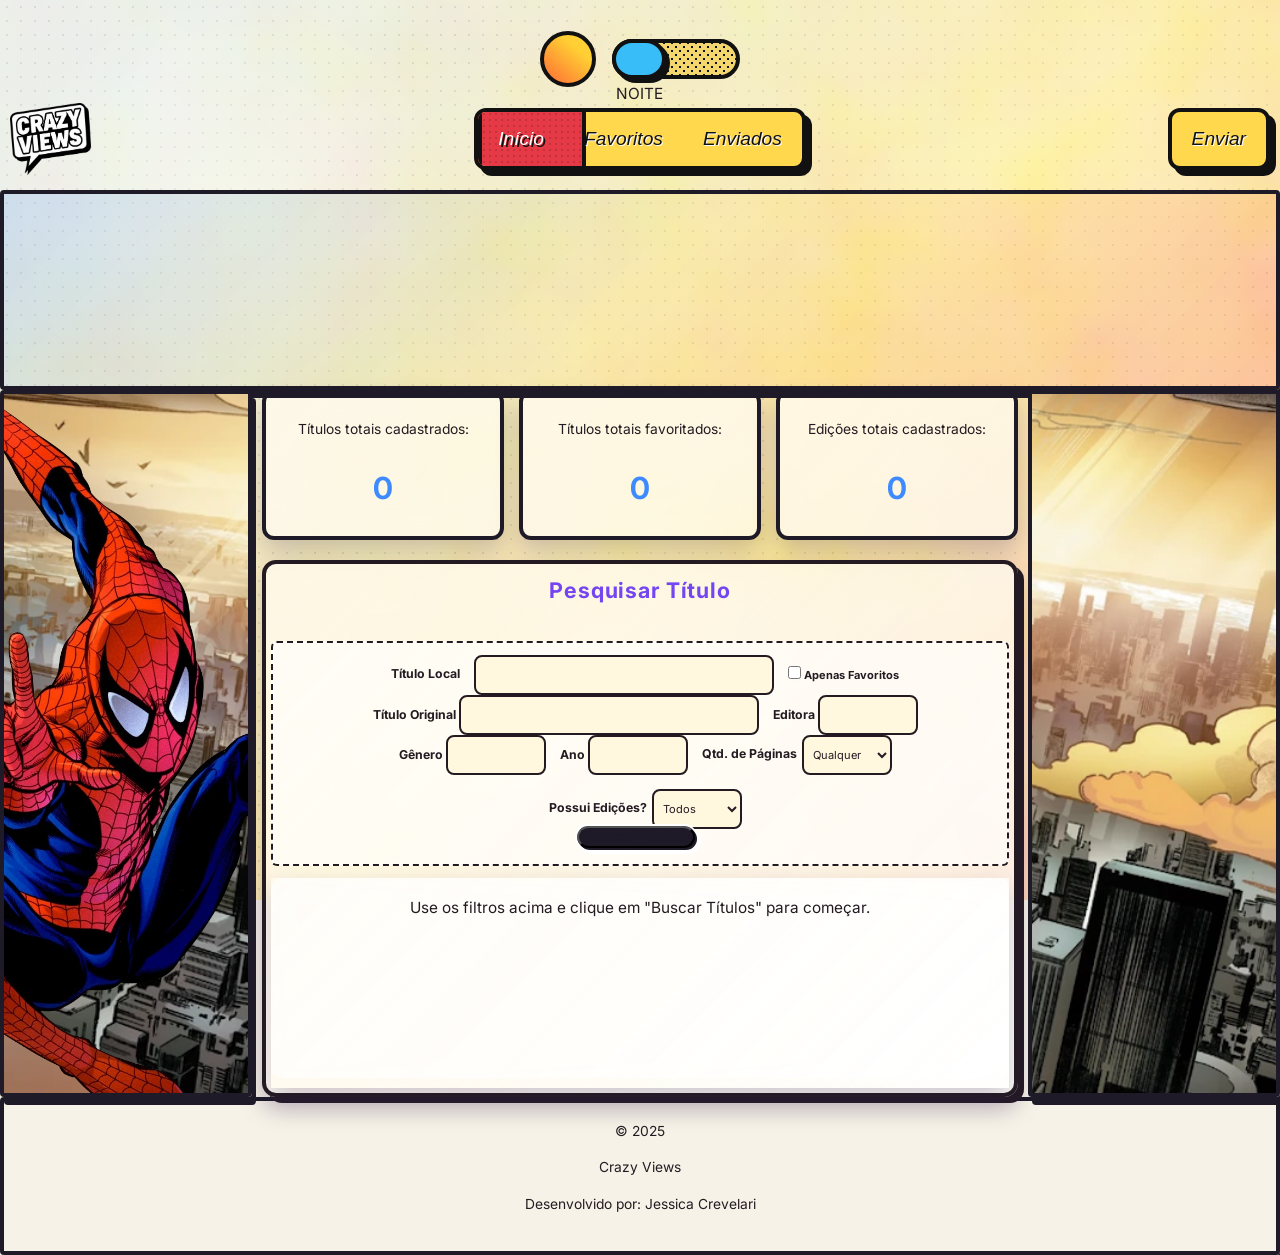
==== commit 1b58fb9d: "feat: reducao da quantidade de linha de codigos no scss" ====
--- a/principal.html
+++ b/principal.html
@@ -55,7 +55,7 @@
                             <label for="fav_t">Favoritos</label>
 
                             <input type="radio" name="plan" id="titles_up" value="view/titlesUp.html" />
-                            <label for="titles_up">Títulos Enviados</label>
+                            <label for="titles_up">Enviados</label>
 
                             <div class="comic-glider"></div>
                         </div>
--- a/assets/style/scss/main.css
+++ b/assets/style/scss/main.css
@@ -137,37 +137,80 @@
   font-size: inherit;
 }
 
+/* 1. BASE DE TEXTO */
 body {
-  font-family: "Inter";
+  font-family: "Inter", sans-serif;
   -webkit-font-smoothing: antialiased;
   -moz-osx-font-smoothing: grayscale;
-  line-height: 1;
-}
-
+  /* Fonte fluida: min 14px, max 16px. Se ajusta sozinha conforme a tela. */
+  font-size: clamp(14px, 1.2vw, 16px);
+  line-height: 1.5;
+  color: var(--text-color);
+}
+
+/* 2. HEADINGS (TÍTULOS) */
 h1, h2, h3, h4, h5, h6 {
-  font-family: "Impact", Inter;
+  font-family: "Impact", "Inter", sans-serif;
   font-weight: bold;
-  margin-bottom: 1rem;
   color: var(--primary-color);
+  margin-bottom: clamp(0.5rem, 2vh, 1rem);
+  line-height: 1.1;
+  word-break: break-word;
+}
+
+/* Tamanhos fluidos para títulos */
+h1 {
+  font-size: clamp(1.5rem, 5vw, 2.5rem);
+}
+
+h2 {
+  font-size: clamp(1.2rem, 4vw, 2rem);
+}
+
+h3 {
+  font-size: clamp(1rem, 3vw, 1.5rem);
+}
+
+h4 {
+  font-size: clamp(0.9rem, 2vw, 1.2rem);
 }
 
 p {
   margin-bottom: 1rem;
-}
-
+  line-height: inherit;
+  word-wrap: break-word;
+}
+
+/* 3. LINKS E ESTADOS */
 a {
-  transition: color 0.2s ease-in-out;
+  text-decoration: none;
+  color: inherit;
+  transition: color 0.2s ease;
+  word-break: break-word;
 }
 a:hover {
   color: var(--secondary-color);
 }
 
-.messageErro {
-  color: var(--danger-color);
-  display: block;
+/* 4. FEEDBACK E ERROS (Apenas cores e fontes) */
+.messageErro, #erro_inicial {
+  color: var(--danger-color); /* Use suas variáveis aqui */
   font-size: 0.8em;
 }
 
+#sucesso_feedback {
+  color: var(--success-color);
+  font-weight: bold;
+  border: 1px solid currentColor;
+  padding: 8px;
+}
+
+.style_error {
+  border: 2px solid var(--danger-color);
+  box-shadow: 0 0 5px rgba(255, 0, 0, 0.2);
+}
+
+/* 5. UTILITÁRIOS DE TEXTO */
 .text-center {
   text-align: center;
 }
@@ -176,202 +219,18 @@
   font-style: italic;
 }
 
-.filter-block h3 {
-  font-size: 1.5rem;
+.text-uppercase {
   text-transform: uppercase;
   letter-spacing: 1px;
 }
 
-.style_error {
-  border: 2px solid var(--danger-color);
-  box-shadow: 0 0 5px rgba(230, 57, 70, 0.5);
-}
-
-#erro_inicial {
-  display: none;
-  color: var(--danger-color);
-}
-
-#sucesso_feedback {
-  display: none;
-  color: var(--success-color);
-  font-weight: bold;
-  padding: 10px;
-  border: 1px solid var(--success-color);
-}
-
-.cont_error {
-  display: flex;
-  flex-direction: column;
-  margin-bottom: 10px;
-  margin-top: -20px;
-}
-
-.id_ContErr {
-  position: relative;
-  padding: 15px;
-}
-
-/* Responsiveness para Typography */
-@media (max-width: 768px) {
-  body {
-    font-size: 14px;
-    line-height: 1.5;
-  }
-  h1, h2, h3, h4, h5, h6 {
-    margin-bottom: 0.8rem;
-    line-height: 1.2;
-  }
-  h1 {
-    font-size: 1.8rem;
-  }
-  h2 {
-    font-size: 1.5rem;
-  }
-  h3 {
-    font-size: 1.2rem;
-  }
-  h4 {
-    font-size: 1.1rem;
-  }
-  p {
-    margin-bottom: 0.8rem;
-    line-height: 1.6;
-  }
-  .filter-block h3 {
-    font-size: 1.2rem;
-    letter-spacing: 0.5px;
-  }
-  .messageErro {
-    font-size: 0.75em;
-  }
-  .id_ContErr {
-    padding: 12px;
-  }
-}
-@media (max-width: 480px) {
-  body {
-    font-size: 13px;
-    line-height: 1.4;
-  }
-  h1, h2, h3, h4, h5, h6 {
-    margin-bottom: 0.6rem;
-    line-height: 1.1;
-    word-break: break-word;
-  }
-  h1 {
-    font-size: 1.5rem;
-  }
-  h2 {
-    font-size: 1.2rem;
-  }
-  h3 {
-    font-size: 1rem;
-  }
-  h4 {
-    font-size: 0.95rem;
-  }
-  p {
-    margin-bottom: 0.6rem;
-    line-height: 1.5;
-    word-wrap: break-word;
-    overflow-wrap: break-word;
-  }
-  .filter-block h3 {
-    font-size: 1rem;
-    letter-spacing: 0.3px;
-  }
-  .messageErro {
-    font-size: 0.7em;
-  }
-  .text-center {
-    text-align: center;
-  }
-  .text-italic {
-    font-style: italic;
-  }
-  a {
-    word-break: break-word;
-  }
-  .id_ContErr {
-    padding: 10px;
-    margin-bottom: 8px;
-    margin-top: -15px;
-  }
-  #sucesso_feedback {
-    padding: 8px;
-    font-size: 0.9em;
-  }
-}
-@media (max-width: 320px) {
-  body {
-    font-size: 12px;
-    line-height: 1.3;
-  }
-  h1, h2, h3, h4, h5, h6 {
-    margin-bottom: 0.4rem;
-    line-height: 1;
-  }
-  h1 {
-    font-size: 1.3rem;
-  }
-  h2 {
-    font-size: 1.1rem;
-  }
-  h3 {
-    font-size: 0.9rem;
-  }
-  h4 {
-    font-size: 0.85rem;
-  }
-  p {
-    margin-bottom: 0.5rem;
-    line-height: 1.4;
-  }
-  .filter-block h3 {
-    font-size: 0.85rem;
-    letter-spacing: 0.2px;
-  }
-  .messageErro {
-    font-size: 0.65em;
-  }
-  .id_ContErr {
-    padding: 8px;
-    margin-bottom: 6px;
-  }
-}
-.lib_cardInfo {
-  display: flex;
-  flex-direction: column;
-  position: relative;
-  padding: 20px 50px;
-  color: var(--senary-color);
-  transition: transform 0.3s;
-  width: 100%;
-  word-wrap: break-word;
-  overflow-wrap: break-word;
-  max-width: 100%;
-  overflow: hidden;
-}
-
-.lib_cardT {
-  text-decoration: none;
-}
-
-.lib_cardInfo h3 {
+/* Truncamento de texto (Reticências) */
+.text-truncate-2 {
   display: -webkit-box;
-  -webkit-line-clamp: 2; /* Número de linhas que você quer mostrar */
+  -webkit-line-clamp: 2;
   -webkit-box-orient: vertical;
   overflow: hidden;
   text-overflow: ellipsis;
-  font-size: 1em;
-  color: var(--primary-color);
-}
-
-.lib_cardIn {
-  display: flex;
-  flex-direction: row;
-  flex-wrap: wrap;
 }
 
 .lib_cardE {
@@ -379,38 +238,33 @@
   border-bottom: 2px solid var(--body-dot-color);
 }
 
-.lib_cardO {
-  display: -webkit-box;
-  -webkit-line-clamp: 2; /* Número de linhas que você quer mostrar */
-  -webkit-box-orient: vertical;
-  overflow: hidden;
-  text-overflow: ellipsis;
-  font-size: 0.9em;
-  border-bottom: 2px solid var(--body-dot-color);
+/* 1. RESET & BASE */
+* {
+  box-sizing: border-box; /* Aplicado globalmente para evitar repetição */
 }
 
 body {
+  /* Variáveis locais para controle de escala do fundo */
+  --dot-spacing: 14px;
+  --grain-size: 200px;
   position: relative;
   margin: 0;
   padding: 0;
   min-height: 100vh;
   color: var(--text-color);
   background-color: var(--background-color);
+  /* Background complexo */
   background-image: radial-gradient(circle at 18% 24%, var(--body-glow-1) 0%, transparent 18%), radial-gradient(circle at 82% 18%, var(--body-glow-2) 0%, transparent 22%), radial-gradient(circle at 50% 82%, var(--body-glow-3) 0%, transparent 25%), radial-gradient(var(--body-dot-color) 1px, transparent 1px), linear-gradient(135deg, var(--body-gradient-start) 10%, var(--body-gradient-mid) 55%, var(--body-gradient-end) 100%), url("data:image/svg+xml,%3Csvg viewBox='0 0 250 250' xmlns='http://www.w3.org/2000/svg'%3E%3Cfilter id='n'%3E%3CfeTurbulence type='fractalNoise' baseFrequency='0.65' numOctaves='3' stitchTiles='stitch'/%3E%3C/filter%3E%3Crect width='100%25' height='100%25' filter='url(%23n)'/%3E%3C/svg%3E");
-  background-size: 100% 100%, 100% 100%, 100% 100%, 14px 14px, 100% 100%, 200px 200px;
+  background-size: 100% 100%, 100% 100%, 100% 100%, var(--dot-spacing) var(--dot-spacing), 100% 100%, var(--grain-size) var(--grain-size);
   background-attachment: fixed;
   background-blend-mode: screen, screen, screen, multiply, normal, soft-light;
-  transition: background-color 0.35s ease, color 0.35s ease, background-image 0.35s ease;
+  transition: background 0.35s ease, color 0.35s ease;
   overflow-x: hidden;
-  box-sizing: border-box;
 }
 body::after {
   content: "";
   position: fixed;
-  top: 0;
-  left: 0;
-  width: 100%;
-  height: 100%;
+  inset: 0; /* Atalho para top/left/width/height 100% */
   background: var(--overlay-gradient);
   filter: url(#advanced-texture);
   mix-blend-mode: soft-light;
@@ -419,568 +273,174 @@
   z-index: -1;
 }
 
-.page_all {
+/* 2. LAYOUT ESTRUTURAL */
+/* Agrupados pois compartilham o comportamento base de ocupar 100% */
+.page_all, .up_pageAll, main {
   display: flex;
   flex-direction: column;
   width: 100%;
+}
+
+.page_all, .up_pageAll {
   min-height: 100vh;
 }
 
-main {
-  width: 100%;
-}
-
-.up_pageAll {
-  display: flex;
-  flex-direction: column;
-  width: 100%;
-  height: 100%;
-  min-height: 100vh;
-}
-
 .ph_banner {
   width: 100%;
   height: auto;
-}
-
-/* Estado quando a página está saindo (vai para a esquerda) */
+  display: block;
+}
+
+/* 3. ANIMAÇÕES DE TRANSIÇÃO */
+.fade-out, .fade-in-preview {
+  opacity: 0 !important;
+  transition: 0.4s ease;
+}
+
+.fade-out {
+  transform: translateX(-50px) !important;
+}
+
+.fade-in-preview {
+  transform: translateX(50px) !important;
+}
+
+/* 4. UTILITÁRIOS (FIXES) */
+.flex {
+  display: flex;
+}
+
+.justify-center {
+  justify-content: center;
+}
+
+/* Use clamp para margens fluidas sem precisar de media queries */
+.my-8 {
+  margin-top: clamp(1rem, 5vh, 2rem);
+}
+
+.mt-3 {
+  margin-top: clamp(0.5rem, 2vh, 1rem);
+}
+
+/* 5. RESPONSIVIDADE GLOBAL (REDUZIDA) */
+@media (max-width: 768px) {
+  body {
+    --dot-spacing: 10px;
+    --grain-size: 150px;
+    background-attachment: scroll; /* Melhor performance em mobile */
+  }
+  .fade-out {
+    transform: translateX(-30px) !important;
+  }
+  .fade-in-preview {
+    transform: translateX(30px) !important;
+  }
+}
+@media (max-width: 480px) {
+  body {
+    --dot-spacing: 8px;
+    --grain-size: 120px;
+    /* Fonte fluida para telas pequenas */
+    font-size: clamp(14px, 4vw, 16px);
+  }
+  .flex {
+    flex-wrap: wrap;
+  }
+}
+/* Rotação do Spinner */
+@keyframes spin {
+  from {
+    transform: rotate(0deg);
+  }
+  to {
+    transform: rotate(360deg);
+  }
+}
+/* As classes de Fade podem ficar aqui ou em Utilities */
 .fade-out {
   opacity: 0 !important;
-  transform: translateX(-100px) !important;
-}
-
-/* Estado quando a página está chegando (começa na direita) */
+  transform: translateX(-50px) !important;
+  transition: opacity 0.4s ease, transform 0.4s ease;
+}
+
 .fade-in-preview {
   opacity: 0 !important;
-  transform: translateX(100px) !important;
-}
-
-/* Fixes & Utilities */
-.flex {
-  display: flex;
-}
-
-.justify-center {
-  justify-content: center;
-}
-
-.my-8 {
-  margin-top: 2rem;
-}
-
-.mt-3 {
-  margin-top: 1rem;
-}
-
-.spinner {
-  border: 3px solid rgba(255, 255, 255, 0.3);
-  width: 18px;
-  height: 18px;
-  border-radius: 50%;
-  border-left-color: var(--white-color);
-  animation: spin 1s linear infinite;
-  display: inline-block;
-  vertical-align: middle;
-  margin-left: 10px;
-}
-
-@keyframes spin {
-  0% {
-    transform: rotate(0deg);
-  }
-  100% {
-    transform: rotate(360deg);
-  }
-}
-.btn-save-modal {
-  background-color: var(--secondary-color);
-  color: var(--quaternary-color);
-  padding: 10px 20px;
-  border: none;
-  border-radius: 4px;
-  cursor: pointer;
-  font-size: 16px;
-  font-weight: bold;
-  transition: color 0.2s, transform 0.2s;
-  display: flex;
+  transform: translateX(50px) !important;
+  transition: opacity 0.4s ease, transform 0.4s ease;
+}
+
+header {
+  display: flex;
+  flex-direction: column;
   align-items: center;
-  justify-content: center;
-}
-.btn-save-modal:hover {
-  transform: translateY(-2px);
-  background-color: var(--tertiary-color);
-  color: var(--secondary-color);
-}
-
-/* Global Responsiveness */
-@media (max-width: 1024px) {
-  body {
-    background-size: 100% 100%, 100% 100%, 100% 100%, 14px 14px, 100% 100%, 180px 180px;
-  }
-  .page_all,
-  main {
-    width: 100%;
-  }
-}
-@media (max-width: 768px) {
-  body {
-    background-size: 100% 100%, 100% 100%, 100% 100%, 12px 12px, 100% 100%, 150px 150px;
-    background-attachment: scroll;
-  }
-  .page_all,
-  .up_pageAll,
-  main {
-    width: 100%;
-    margin: 0;
-    padding: 0;
-  }
-  .ph_banner {
-    width: 100%;
-    height: auto;
-  }
-  .spinner {
-    width: 16px;
-    height: 16px;
-    border: 2px solid rgba(255, 255, 255, 0.3);
-    border-left-color: var(--white-color);
-  }
-  .btn-save-modal {
-    font-size: 14px;
-    padding: 8px 16px;
-  }
-}
-@media (max-width: 480px) {
-  body {
-    background-size: 100% 100%, 100% 100%, 100% 100%, 10px 10px, 100% 100%, 120px 120px;
-    background-attachment: scroll;
-    font-size: calc(14px + 2 * (100vw - 320px) / 160);
-  }
-  .page_all,
-  .up_pageAll {
-    flex-direction: column;
-  }
-  main {
-    width: 100%;
-    overflow-x: hidden;
-  }
-  .ph_banner {
-    max-width: 100%;
-    height: auto;
-  }
-  .fade-out {
-    transform: translateX(-50px) !important;
-  }
-  .fade-in-preview {
-    transform: translateX(50px) !important;
-  }
-  .flex {
-    flex-wrap: wrap;
-  }
-  .spinner {
-    width: 14px;
-    height: 14px;
-    border: 2px solid rgba(255, 255, 255, 0.3);
-    margin-left: 8px;
-  }
-  .btn-save-modal {
-    font-size: 13px;
-    padding: 6px 12px;
-    min-height: 36px;
-  }
-  .my-8 {
-    margin-top: 1.5rem;
-  }
-  .mt-3 {
-    margin-top: 0.75rem;
-  }
-}
-@media (max-width: 320px) {
-  body {
-    background-size: 100% 100%, 100% 100%, 100% 100%, 8px 8px, 100% 100%, 100px 100px;
-    font-size: 14px;
-  }
-  .page_all,
-  .up_pageAll,
-  main {
-    width: 100vw;
-    margin: 0;
-    padding: 0;
-    overflow-x: hidden;
-  }
-  .spinner {
-    width: 12px;
-    height: 12px;
-    border: 1px solid rgba(255, 255, 255, 0.3);
-    margin-left: 6px;
-  }
-  .btn-save-modal {
-    font-size: 12px;
-    padding: 4px 10px;
-    min-height: 32px;
-  }
-  .my-8 {
-    margin-top: 1rem;
-  }
-  .mt-3 {
-    margin-top: 0.5rem;
-  }
-  .flex {
-    flex-direction: column;
-  }
-}
-header {
-  display: flex;
-  flex-direction: column;
-  width: 100%;
-  min-height: 14vh;
-  height: auto;
+  width: 100%;
   z-index: 999;
-  font-size: 1.2em;
-  align-items: center;
+  padding: clamp(8px, 2vh, 15px) 10px;
   color: var(--text-color);
-  padding: 0 10px;
   box-sizing: border-box;
 }
-
-.container {
+header .container {
   display: flex;
   flex-direction: row;
   align-items: center;
+  justify-content: space-between;
   width: 100%;
   flex-wrap: wrap;
-  box-sizing: border-box;
-}
-
-.dark_mode {
-  display: flex;
-  position: relative;
-  align-items: end;
+  gap: 15px;
+}
+@media (max-width: 768px) {
+  header .container {
+    flex-direction: column;
+    gap: 20px;
+  }
+}
+
+.h_logo {
+  display: flex;
+  flex: 1;
+  justify-content: flex-start;
+}
+.h_logo .logo {
+  height: clamp(45px, 8vh, 80px);
+  width: auto;
+  transition: transform 0.3s ease;
+}
+.h_logo .logo:hover {
+  transform: scale(1.05);
+}
+@media (max-width: 768px) {
+  .h_logo {
+    justify-content: center;
+    width: 100%;
+  }
 }
 
 .h_menu {
-  display: flex;
-  width: 60%;
+  flex: 2;
+  display: flex;
   justify-content: center;
-  box-sizing: border-box;
-}
-
-.h_logo {
-  display: flex;
-  width: 20%;
-  justify-content: flex-end;
-  box-sizing: border-box;
-}
-
-.logo {
-  height: 80px;
-  margin: 7.5px 0;
-  max-width: 100%;
-  width: auto;
-}
-
-.h_envia {
-  display: flex;
-  flex-direction: row;
-  justify-content: center;
-  box-sizing: border-box;
-  flex-wrap: wrap;
-}
-
-/* Mobile Responsiveness */
-@media (max-width: 1024px) {
-  header {
-    font-size: 1.1em;
-  }
-  .h_menu {
-    width: 65%;
-  }
-  .h_logo {
-    width: 20%;
-  }
-  .h_envia {
-    width: 15%;
-    gap: 8px;
-  }
-  .comic-radio-group label {
-    font-size: 18px;
-    padding: 0.7rem 1.2rem;
-    min-width: 80px;
-  }
 }
 @media (max-width: 768px) {
-  header {
-    flex-direction: column;
-    min-height: auto;
-    gap: 10px;
-    padding: 10px;
-    font-size: 1em;
-  }
-  .container {
-    flex-direction: column;
-    gap: 10px;
-    width: 100%;
-  }
   .h_menu {
     width: 100%;
+    order: 3;
+  }
+}
+
+.h_envia {
+  flex: 1;
+  display: flex;
+  justify-content: flex-end;
+  align-items: center;
+  gap: 10px;
+}
+@media (max-width: 768px) {
+  .h_envia {
     justify-content: center;
+    width: 100%;
     order: 2;
   }
-  .h_logo {
-    width: 100%;
-    justify-content: center;
-    order: 1;
-  }
-  .h_envia {
-    width: 100%;
-    justify-content: center;
-    order: 3;
-    gap: 10px;
-  }
-  .logo {
-    height: 60px;
-  }
-  .comic-radio-group {
-    border: 3px solid var(--text-dark);
-    box-shadow: 6px 6px 0px var(--text-dark);
-    width: 100%;
-    max-width: 100%;
-    flex-wrap: nowrap;
-  }
-  .comic-radio-group label {
-    font-size: 16px;
-    padding: 0.6rem 1rem;
-    min-width: 70px;
-    letter-spacing: 0.5px;
-  }
-}
-@media (max-width: 480px) {
-  header {
-    padding: 8px;
-    gap: 8px;
-    min-height: auto;
-  }
-  .logo {
-    height: 50px;
-  }
-  .h_menu {
-    width: 100%;
-    gap: 5px;
-  }
-  .h_logo {
-    width: 100%;
-  }
-  .h_envia {
-    width: 100%;
-    justify-content: center;
-    gap: 8px;
-  }
-  .comic-radio-group {
-    width: calc(100vw - 16px);
-    max-width: 100%;
-    border: 2px solid var(--text-dark);
-    box-shadow: 4px 4px 0px var(--text-dark);
-    flex-wrap: nowrap;
-  }
-  .comic-radio-group label {
-    font-size: 14px;
-    padding: 0.5rem 0.8rem;
-    min-width: 70px;
-    flex: 1 1 auto;
-  }
-  .theme-names {
-    font-size: 100%;
-    line-height: 2.8rem;
-    padding: 0 10px;
-  }
-  .theme-label {
-    width: 10rem;
-    height: 3rem;
-  }
-  .theme-toggle {
-    width: 48%;
-  }
-}
-@media (max-width: 320px) {
-  header {
-    padding: 6px;
-    gap: 6px;
-    font-size: 0.9em;
-  }
-  .logo {
-    height: 45px;
-  }
-  .h_menu,
-  .h_logo,
-  .h_envia {
-    width: 100%;
-    gap: 4px;
-  }
-  .comic-radio-group {
-    width: calc(100vw - 12px);
-    border: 2px solid var(--text-dark);
-    box-shadow: 3px 3px 0px var(--text-dark);
-  }
-  .comic-radio-group label {
-    font-size: 12px;
-    padding: 0.4rem 0.6rem;
-    min-width: 50px;
-  }
-  .theme-label {
-    width: 9rem;
-    height: 2.8rem;
-  }
-  .theme-names {
-    font-size: 90%;
-    line-height: 2.6rem;
-    padding: 0 8px;
-  }
-}
-.comic-radio-group {
-  --bg: var(--comic-nav-bg);
-  --text-light: var(--comic-text-light);
-  --text-dark: var(--comic-text-dark);
-  --primary-color: var(--comic-accent-a);
-  --secundary-color: var(--comic-accent-b);
-  --tertiary-color: var(--comic-accent-c);
-  display: flex;
-  position: relative;
-  background: var(--bg);
-  border-radius: 12px;
-  border: 4px solid var(--text-dark);
-  box-shadow: 8px 8px 0px var(--text-dark);
-  overflow: hidden;
-  width: 100%;
-  font-family: Impact, Haettenschweiler, "Arial Narrow Bold", sans-serif;
-  font-style: italic;
-  font-weight: 500;
-}
-
-.comic-radio-group input {
-  display: none;
-}
-
-.comic-radio-group label {
-  flex: 1 1 0;
-  min-width: 0;
-  display: flex;
-  align-items: center;
-  justify-content: center;
-  font-size: 24px;
-  padding: 0.8rem 1.6rem;
-  cursor: pointer;
-  letter-spacing: 1px;
-  color: var(--text-dark);
-  position: relative;
-  z-index: 2;
-  transition: color 0.3s ease-in-out;
-  text-align: center;
-  white-space: nowrap;
-  text-shadow: -1px -1px 0 var(--text-light), 1px -1px 0 var(--text-light), -1px 1px 0 var(--text-light), 1px 1px 0 var(--text-light);
-}
-
-.comic-radio-group input:checked + label {
-  color: var(--text-light);
-  text-shadow: -2px -2px 0 var(--text-dark), 2px -2px 0 var(--text-dark), -2px 2px 0 var(--text-dark), 2px 2px 0 var(--text-dark);
-}
-
-.comic-glider {
-  position: absolute;
-  top: 0;
-  bottom: 0;
-  width: 33.3333333333%;
-  border-radius: 8px;
-  z-index: 1;
-  transition: transform 0.5s cubic-bezier(0.37, 1.95, 0.66, 0.56), background 0.4s ease-in-out, box-shadow 0.4s ease-in-out;
-  border-right: 4px solid var(--text-dark);
-  border-left: 4px solid var(--text-dark);
-}
-
-#home:checked ~ .comic-glider {
-  transform: translateX(0%);
-  background-color: var(--primary-color);
-  background-image: radial-gradient(circle at 4px 4px, rgb(209.5426008969, 26.4573991031, 40.2152466368) 2px, transparent 0);
-  background-size: 8px 8px;
-  box-shadow: inset 0 0 10px rgba(17, 17, 17, 0.5);
-}
-
-#fav_t:checked ~ .comic-glider {
-  transform: translateX(100%);
-  background-color: var(--secundary-color);
-  background-image: radial-gradient(circle at 4px 4px, rgb(8.5970873786, 171.9417475728, 244.4029126214) 2px, transparent 0);
-  background-size: 8px 8px;
-  box-shadow: inset 0 0 10px rgba(17, 17, 17, 0.5);
-}
-
-#titles_up:checked ~ .comic-glider {
-  transform: translateX(200%);
-  background-color: var(--tertiary-color);
-  background-image: radial-gradient(circle at 4px 4px, rgb(36.9285714286, 150.0714285714, 88.7857142857) 2px, transparent 0);
-  background-size: 8px 8px;
-  box-shadow: inset 0 0 10px rgba(17, 17, 17, 0.5);
-}
-
-.comic-group {
-  --bg: var(--comic-nav-bg);
-  --text-light: var(--comic-text-light);
-  --text-dark: var(--comic-text-dark);
-  --primary-color: var(--comic-accent-a);
-  display: flex;
-  position: relative;
-  background: var(--bg);
-  border-radius: 12px;
-  border: 4px solid var(--text-dark);
-  box-shadow: 8px 8px 0px var(--text-dark);
-  color: var(--text-dark);
-  overflow: hidden;
-  width: -moz-fit-content;
-  width: fit-content;
-  height: 3.8rem;
-  font-family: Impact, Haettenschweiler, "Arial Narrow Bold", sans-serif;
-  font-style: italic;
-  font-weight: 500;
-  cursor: pointer;
-}
-
-.cube-up {
-  position: relative;
-  display: flex;
-  align-items: center;
-}
-
-.cube-up:hover {
-  transform: translateX(0%);
-  background-color: var(--primary-color);
-  background-image: radial-gradient(circle at 4px 4px, rgb(209.5426008969, 26.4573991031, 40.2152466368) 2px, transparent 0);
-  background-size: 8px 8px;
-  box-shadow: inset 0 0 10px rgba(17, 17, 17, 0.5);
-  color: var(--text-light);
-  transition: background 0.4s ease-in-out;
-}
-
-.cube-up label {
-  color: var(--text-dark);
-  text-shadow: -2px -2px 0 var(--text-light), 2px -2px 0 var(--text-light), -2px 2px 0 var(--text-light), 2px 2px 0 var(--text-light);
-  padding: 0.8rem 1.6rem;
-  letter-spacing: 1px;
-  min-width: 100px;
-  font-size: 24px;
-  justify-items: center;
-}
-
-.cube-up label:hover {
-  color: var(--text-light);
-  text-shadow: -2px -2px 0 var(--text-dark), 2px -2px 0 var(--text-dark), -2px 2px 0 var(--text-dark), 2px 2px 0 var(--text-dark);
-  transition: 0.4s ease-in-out;
-  cursor: pointer;
-}
-
-.theme-switch-container {
-  /* light/dark */
-  /* Container principal do switch */
-  display: flex;
-  justify-content: center;
-  align-items: center;
-  padding: 10px;
 }
 
 .footer {
@@ -1000,17 +460,164 @@
   font-size: 0.9em;
 }
 
+/* Container que agrupa o campo e a mensagem de erro */
+.cont_error {
+  display: flex;
+  flex-direction: column;
+  /* Usando clamp para que o espaçamento diminua em telas menores sem media queries */
+  margin-bottom: clamp(6px, 1.5vh, 10px);
+  margin-top: clamp(-15px, -2vh, -20px); /* Ajuste de proximidade com o campo anterior */
+  width: 100%;
+}
+
+/* Área interna de feedback do erro */
+.id_ContErr {
+  position: relative;
+  padding: clamp(8px, 2vw, 15px);
+  width: 100%;
+  /* Se houver uma borda ou fundo de erro, use suas variáveis */
+  border-radius: 4px;
+  background-color: rgba(var(--danger-color-rgb), 0.05);
+}
+
+/* Formularios */
+.form-group {
+  display: flex;
+  flex-direction: column;
+  gap: 8px;
+  margin-bottom: 15px;
+}
+.form-group label {
+  font-weight: bold;
+  margin-bottom: 4px;
+}
+.form-group input[type=text] {
+  color: var(--primary-color);
+  width: 100%;
+  padding: 12px;
+  border: 2px solid var(--gray-medium);
+  border-radius: 6px;
+  background: transparent;
+}
+.form-group input[type=text]:focus {
+  outline: none;
+  border-color: var(--secondary-color);
+}
+
+/* BOTÃO PRINCIPAL (ESTILO UIVERSE) */
+.button {
+  --btn-shadow: var(--gray-dark);
+  font-size: clamp(0.8rem, 2vw, 1rem);
+  cursor: pointer;
+  position: relative;
+  font-family: "Rubik", sans-serif;
+  font-weight: bold;
+  line-height: 1;
+  padding: 1px;
+  transform: translate(-4px, -4px);
+  border-radius: 9999px;
+  background-color: var(--btn-shadow);
+  color: var(--btn-shadow);
+  transition: transform 150ms ease, box-shadow 150ms ease;
+  text-align: center;
+  box-shadow: 0.5px 0.5px 0 0 var(--btn-shadow), 1px 1px 0 0 var(--btn-shadow), 2px 2px 0 0 var(--btn-shadow), 3px 3px 0 0 var(--white-color), 0 0 0 2px var(--white-color), 4px 4px 0 2px var(--white-color);
+}
+.button:hover {
+  transform: translate(0, 0);
+  box-shadow: 0 0 0 2px var(--white-color);
+}
+.button > div {
+  position: relative;
+  background-color: var(--secondary-color);
+  border: 2px solid rgba(255, 255, 255, 0.3);
+  border-radius: 9999px;
+  overflow: hidden;
+}
+.button > div::before {
+  content: "";
+  position: absolute;
+  inset: 0;
+  opacity: 0.5;
+  background-image: radial-gradient(rgba(255, 255, 255, 0.8) 20%, transparent 20%), radial-gradient(rgb(255, 255, 255) 20%, transparent 20%);
+  background-position: 0 0, 4px 4px;
+  background-size: 8px 8px;
+  mix-blend-mode: hard-light;
+  animation: dots 0.5s infinite linear;
+}
+.button > div > span {
+  position: relative;
+  display: flex;
+  align-items: center;
+  justify-content: center;
+  padding: 0.75rem 1.25rem;
+  gap: 0.25rem;
+  filter: drop-shadow(0 -1px 0 rgba(255, 255, 255, 0.25));
+}
+.button > div > span:active {
+  transform: translateY(2px);
+}
+
+/* BOTÕES DE AÇÃO (SAVE, DELETE, CANCEL) */
+.btn-save-modal, .btn-delete, .btn-cancel, #saveButton, #cancelButton {
+  padding: 10px 20px;
+  border: none;
+  border-radius: 8px;
+  font-weight: bold;
+  cursor: pointer;
+  transition: all 0.2s ease;
+  display: flex;
+  align-items: center;
+  justify-content: center;
+  font-size: clamp(13px, 2vw, 16px);
+}
+.btn-save-modal:hover, .btn-delete:hover, .btn-cancel:hover, #saveButton:hover, #cancelButton:hover {
+  transform: translateY(-3px);
+  filter: brightness(1.1);
+}
+
+.btn-save-modal, #saveButton {
+  background-color: var(--secondary-color);
+  color: var(--quaternary-color);
+  width: 100%;
+}
+
+.btn-delete {
+  background-color: var(--primary-color);
+  color: var(--secondary-color);
+}
+.btn-delete:hover {
+  background-color: var(--danger-color);
+}
+
+.btn-cancel, #cancelButton {
+  background-color: var(--quaternary-color);
+  color: var(--bg-color);
+}
+
+/* CLOSE BUTTON (MODAL) */
+.close-button {
+  position: absolute;
+  top: 0.5rem;
+  right: 1rem;
+  color: var(--danger-color);
+  font-size: 1.8rem;
+  font-weight: bold;
+  cursor: pointer;
+  transition: 0.2s;
+}
+.close-button:hover {
+  transform: scale(1.1);
+  color: var(--tertiary-color);
+}
+
 .theme-switch-container {
   display: flex;
   justify-content: center;
   align-items: center;
-  padding: 6px;
+  padding: 1rem;
 }
 .theme-switch-container .input-switch {
   display: none;
-}
-.theme-switch-container .theme-app {
-  width: auto;
 }
 .theme-switch-container .theme-content {
   display: flex;
@@ -1023,16 +630,22 @@
   width: 3.5rem;
   height: 3.5rem;
   background: linear-gradient(40deg, var(--theme-sun-from), var(--theme-sun-to) 70%);
-  margin: 0;
   border: 4px solid var(--theme-ink);
   transition: all 0.5s ease;
+}
+@media (max-width: 480px) {
+  .theme-switch-container .theme-circle {
+    width: 2.8rem;
+    height: 2.8rem;
+    border-width: 3px;
+  }
 }
 .theme-switch-container .theme-crescent {
   position: absolute;
   border-radius: 100%;
   right: 0;
-  width: 3rem;
-  height: 3rem;
+  width: 80%;
+  height: 80%;
   background: var(--theme-paper);
   transform: scale(0);
   transform-origin: top right;
@@ -1047,49 +660,37 @@
   background-position: 0 0, 4px 4px;
   border-radius: 100px;
   position: relative;
-  display: block;
   cursor: pointer;
   border: 4px solid var(--theme-ink);
 }
+@media (max-width: 480px) {
+  .theme-switch-container .theme-label {
+    width: 6.5rem;
+    height: 2rem;
+    border-width: 3px;
+  }
+}
 .theme-switch-container .theme-toggle {
   position: absolute;
-  width: 50%;
-  height: 100%;
+  width: 45%;
+  height: calc(100% + 8px);
   top: -4px;
   left: -4px;
   background-color: var(--theme-toggle-bg);
   box-shadow: 4px 4px 0px var(--theme-ink);
-  transition: transform 0.3s cubic-bezier(0.25, 0.46, 0.45, 0.94), background-color 0.3s ease;
   border: 4px solid var(--theme-ink);
   border-radius: 100px;
-}
-.theme-switch-container .theme-names {
-  font-size: 110%;
-  color: var(--theme-ink);
-  text-shadow: 1px 1px 0 var(--theme-paper), -1px -1px 0 var(--theme-paper);
-  font-family: Impact, sans-serif;
-  font-style: italic;
-  display: flex;
-  justify-content: space-between;
-  padding: 0 10px;
-  line-height: 2.5rem;
-  pointer-events: none;
-}
-.theme-switch-container .theme-dark {
-  opacity: 0;
-  transition: 0.3s;
-}
-.theme-switch-container .theme-light {
-  opacity: 1;
-  transition: 0.3s;
+  transition: transform 0.3s cubic-bezier(0.25, 0.46, 0.45, 0.94);
+}
+.theme-switch-container {
+  /* ESTADO CHECKED */
 }
 .theme-switch-container .input-switch:checked + .theme-app .theme-toggle {
-  transform: translateX(103%);
+  transform: translateX(110%);
   background-color: var(--secondary-color);
 }
 .theme-switch-container .input-switch:checked + .theme-app .theme-crescent {
   transform: scale(1);
-  background: var(--theme-paper);
 }
 .theme-switch-container .input-switch:checked + .theme-app .theme-circle {
   background: linear-gradient(40deg, var(--theme-moon-from), var(--theme-moon-to) 70%);
@@ -1101,368 +702,6 @@
   opacity: 0;
 }
 
-.close-button {
-  position: absolute;
-  top: 0;
-  right: 15px;
-  color: var(--danger-color);
-  font-size: 1.8em;
-  font-weight: bold;
-}
-
-.close-button:hover,
-.close-button:focus {
-  transform: translatey(3px);
-  color: var(--tertiary-color);
-  text-decoration: none;
-  cursor: pointer;
-}
-
-.form-group {
-  display: flex;
-  align-items: center;
-  gap: 10px;
-  margin-bottom: 15px;
-}
-
-.form-group label {
-  display: block;
-  margin-top: 15px;
-  margin-bottom: 5px;
-  font-weight: bold;
-}
-
-.form-group input[type=text] {
-  color: var(--primary-color);
-  width: 100%;
-  padding: 10px;
-  border: 1px solid var(--gray-medium);
-  border-radius: 4px;
-  box-sizing: border-box;
-}
-
-.btn-save-modal {
-  background-color: var(--secondary-color);
-  color: var(--quaternary-color);
-  padding: 10px 20px;
-  border: none;
-  border-radius: 4px;
-  cursor: pointer;
-  font-size: 16px;
-  margin-top: 10px;
-  width: 100%;
-  font-weight: bold;
-  transition: color 0.2s;
-}
-
-.btn-save-modal:hover {
-  transform: translatey(5px);
-  background-color: var(--tertiary-color);
-  color: var(--secondary-color);
-}
-
-#cancelButton {
-  padding: 10px;
-  margin-right: 10px;
-  color: var(--background-color);
-  background-color: var(--quaternary-color);
-  border: none;
-  border-radius: 10px;
-  cursor: pointer;
-}
-
-#cancelButton:hover {
-  color: var(--background-color);
-  background-color: var(--tertiary-color);
-}
-
-#saveButton {
-  color: var(--primary-color);
-  background-color: var(--secondary-color);
-  border: none;
-  border-radius: 10px;
-  cursor: pointer;
-  padding: 10px;
-  margin-right: 10px;
-}
-
-#saveButton:hover {
-  color: var(--background-color);
-  background-color: var(--tertiary-color);
-}
-
-.btn-delete {
-  background-color: var(--primary-color);
-  color: var(--secondary-color);
-  border: none;
-  padding: 10px 10px;
-  border-radius: 4px;
-  cursor: pointer;
-  transition: background-color 0.3s;
-}
-
-.btn-delete:hover {
-  color: var(--background-color);
-  background-color: var(--danger-color);
-}
-
-.btn-cancel {
-  background-color: var(--primary-color);
-  color: var(--secondary-color);
-  border: none;
-  padding: 10px 20px;
-  border-radius: 4px;
-  font-size: 1.1em;
-  font-weight: bold;
-  cursor: pointer;
-  transition: background-color 0.3s;
-}
-
-.btn-cancel:hover {
-  color: var(--quaternary-color);
-  background-color: var(--secondary-color);
-}
-
-/* From Uiverse.io by augustin_4687 */
-.button {
-  font-size: 1rem;
-  cursor: pointer;
-  position: relative;
-  font-family: "Rubik", sans-serif;
-  font-weight: bold;
-  line-height: 1;
-  padding: 1px;
-  transform: translate(-4px, -4px);
-  outline: 2px solid transparent;
-  outline-offset: 5px;
-  border-radius: 9999px;
-  background-color: var(--gray-dark);
-  color: var(--gray-dark);
-  transition: transform 150ms ease, box-shadow 150ms ease;
-  text-align: center;
-  box-shadow: 0.5px 0.5px 0 0 var(--gray-dark), 1px 1px 0 0 var(--gray-dark), 1.5px 1.5px 0 0 var(--gray-dark), 2px 2px 0 0 var(--gray-dark), 2.5px 2.5px 0 0 var(--white-color), 3px 3px 0 0 var(--white-color), 0 0 0 2px var(--white-color), 0.5px 0.5px 0 2px var(--white-color), 1px 1px 0 2px var(--white-color), 1.5px 1.5px 0 2px var(--white-color), 2px 2px 0 2px var(--white-color), 2.5px 2.5px 0 2px var(--white-color), 3px 3px 0 2px var(--white-color), 3.5px 3.5px 0 2px var(--white-color), 4px 4px 0 2px var(--white-color);
-}
-.button:hover {
-  transform: translate(0, 0);
-  box-shadow: 0 0 0 2px var(--white-color);
-}
-.button:active, .button:focus-visible {
-  outline-color: var(--secondary-color);
-}
-.button:focus-visible {
-  outline-style: dashed;
-}
-.button > div {
-  position: relative;
-  pointer-events: none;
-  background-color: var(--secondary-color);
-  border: 2px solid rgba(255, 255, 255, 0.3);
-  border-radius: 9999px;
-}
-.button > div::before {
-  content: "";
-  position: absolute;
-  inset: 0;
-  border-radius: 9999px;
-  opacity: 0.5;
-  background-image: radial-gradient(rgba(255, 255, 255, 0.8) 20%, transparent 20%), radial-gradient(rgb(255, 255, 255) 20%, transparent 20%);
-  background-position: 0 0, 4px 4px;
-  background-size: 8px 8px;
-  mix-blend-mode: hard-light;
-  animation: dots 0.5s infinite linear;
-}
-.button > div > span {
-  position: relative;
-  display: flex;
-  align-items: center;
-  justify-content: center;
-  padding: 0.75rem 1.25rem;
-  gap: 0.25rem;
-  filter: drop-shadow(0 -1px 0 rgba(255, 255, 255, 0.25));
-}
-.button > div > span:active {
-  transform: translateY(2px);
-}
-
-@keyframes dots {
-  0% {
-    background-position: 0 0, 4px 4px;
-  }
-  100% {
-    background-position: 8px 0, 12px 4px;
-  }
-}
-/* Responsiveness para Buttons */
-@media (max-width: 768px) {
-  .theme-switch-container {
-    padding: 6px;
-  }
-  .theme-circle {
-    width: 4rem;
-    height: 4rem;
-    margin: 0;
-  }
-  .theme-label {
-    width: 7.5rem;
-    height: 2.3rem;
-  }
-  .theme-names {
-    font-size: 100%;
-    padding: 0 10px;
-    line-height: 2.3rem;
-  }
-  .close-button {
-    font-size: 1.6em;
-  }
-  .btn-save-modal {
-    font-size: 14px;
-    padding: 8px 16px;
-  }
-  .button {
-    font-size: 0.9rem;
-    padding: 0.5px;
-    transform: translate(-2px, -2px);
-  }
-  .button:hover {
-    transform: translate(-1px, -1px);
-  }
-}
-@media (max-width: 480px) {
-  .theme-switch-container {
-    padding: 5px;
-  }
-  .theme-circle {
-    width: 3.2rem;
-    height: 3.2rem;
-    margin: 0;
-    border: 3px solid var(--theme-ink);
-  }
-  .theme-crescent {
-    width: 2.8rem;
-    height: 2.8rem;
-  }
-  .theme-label {
-    width: 7rem;
-    height: 2.2rem;
-    border: 3px solid var(--theme-ink);
-  }
-  .theme-toggle {
-    box-shadow: 3px 3px 0px var(--theme-ink);
-    border: 3px solid var(--theme-ink);
-  }
-  .theme-names {
-    font-size: 85%;
-    padding: 0 8px;
-    line-height: 2rem;
-  }
-  .close-button {
-    font-size: 1.4em;
-    right: 10px;
-  }
-  .form-group {
-    flex-direction: column;
-    gap: 8px;
-  }
-  .form-group label {
-    margin: 0 0 4px 0;
-    font-size: 0.9em;
-  }
-  .form-group input[type=text] {
-    font-size: 0.9em;
-  }
-  .btn-save-modal {
-    font-size: 13px;
-    padding: 6px 12px;
-    margin-top: 8px;
-  }
-  #cancelButton,
-  #saveButton {
-    padding: 8px;
-    margin-right: 8px;
-    font-size: 0.9em;
-  }
-  .btn-delete {
-    padding: 8px;
-    font-size: 0.9em;
-  }
-  .btn-cancel {
-    padding: 8px 16px;
-    font-size: 1em;
-  }
-  .button {
-    font-size: 0.8rem;
-    padding: 0px;
-    transform: translate(-1px, -1px);
-  }
-  .button:hover {
-    transform: translate(0, 0);
-  }
-  .button > div > span {
-    padding: 0.5rem 1rem;
-    font-size: 0.9em;
-  }
-}
-@media (max-width: 320px) {
-  .theme-switch-container {
-    padding: 4px;
-  }
-  .theme-circle {
-    width: 3rem;
-    height: 3rem;
-    margin: 0;
-    border: 2px solid var(--theme-ink);
-  }
-  .theme-crescent {
-    width: 2.5rem;
-    height: 2.5rem;
-  }
-  .theme-label {
-    width: 7rem;
-    height: 2.2rem;
-    border: 2px solid var(--theme-ink);
-  }
-  .theme-toggle {
-    box-shadow: 2px 2px 0px var(--theme-ink);
-    border: 2px solid var(--theme-ink);
-  }
-  .theme-names {
-    font-size: 75%;
-    padding: 0 8px;
-    line-height: 2rem;
-  }
-  .close-button {
-    font-size: 1.2em;
-    right: 8px;
-    top: 8px;
-  }
-  .form-group label {
-    font-size: 0.8em;
-    margin-bottom: 2px;
-  }
-  .btn-save-modal {
-    font-size: 12px;
-    padding: 5px 10px;
-    margin-top: 6px;
-  }
-  #cancelButton,
-  #saveButton {
-    padding: 6px;
-    margin-right: 6px;
-    font-size: 0.8em;
-  }
-  .btn-delete,
-  .btn-cancel {
-    font-size: 0.8em;
-    padding: 6px;
-  }
-  .button {
-    font-size: 0.7rem;
-  }
-  .button > div > span {
-    padding: 0.4rem 0.8rem;
-    font-size: 0.8em;
-  }
-}
 /* Container Principal */
 .lib_container {
   width: 100%;
@@ -1525,6 +764,112 @@
 /* Efeito de abrir o livro */
 .book:hover .cover {
   transform: rotateY(-80deg);
+}
+
+.lib_cardInfo {
+  display: flex;
+  flex-direction: column;
+  position: relative;
+  padding: 20px 50px;
+  color: var(--senary-color);
+  transition: transform 0.3s;
+  width: 100%;
+  word-wrap: break-word;
+  overflow-wrap: break-word;
+  max-width: 100%;
+  overflow: hidden;
+}
+
+.lib_cardInfo h3 {
+  display: -webkit-box;
+  -webkit-line-clamp: 2; /* Número de linhas que você quer mostrar */
+  -webkit-box-orient: vertical;
+  overflow: hidden;
+  text-overflow: ellipsis;
+  font-size: 1em;
+  color: var(--primary-color);
+}
+
+.lib_cardIn {
+  display: flex;
+  flex-direction: row;
+  flex-wrap: wrap;
+}
+
+.lib_cardO {
+  display: -webkit-box;
+  -webkit-line-clamp: 2; /* Número de linhas que você quer mostrar */
+  -webkit-box-orient: vertical;
+  overflow: hidden;
+  text-overflow: ellipsis;
+  font-size: 0.9em;
+  border-bottom: 2px solid var(--body-dot-color);
+}
+
+.comic-radio-group, .comic-group {
+  --nav-bg: var(--comic-nav-bg);
+  --nav-border: var(--comic-text-dark);
+  display: inline-flex;
+  position: relative;
+  background: var(--nav-bg);
+  border-radius: 12px;
+  border: 4px solid var(--nav-border);
+  box-shadow: 6px 6px 0px var(--nav-border);
+  overflow: hidden;
+  font-family: Impact, sans-serif;
+  font-style: italic;
+}
+.comic-radio-group input, .comic-group input {
+  display: none;
+}
+.comic-radio-group label, .comic-group label {
+  flex: 1 0 auto;
+  display: flex;
+  align-items: center;
+  justify-content: center;
+  font-size: clamp(14px, 1.5vw, 24px);
+  padding: 0.8rem clamp(10px, 2vw, 20px);
+  cursor: pointer;
+  z-index: 2;
+  color: var(--nav-border);
+  text-shadow: 1px 1px 0 var(--white-color);
+  transition: color 0.3s;
+  white-space: nowrap;
+}
+.comic-radio-group input:checked + label, .comic-group input:checked + label {
+  color: var(--white-color);
+  text-shadow: 2px 2px 0 var(--nav-border);
+}
+
+.comic-glider {
+  position: absolute;
+  height: 100%;
+  width: 33.33%;
+  z-index: 1;
+  transition: transform 0.5s cubic-bezier(0.37, 1.95, 0.66, 0.56);
+  border-right: 4px solid var(--nav-border);
+  border-left: 4px solid var(--nav-border);
+}
+
+#home:checked ~ .comic-glider {
+  transform: translateX(0);
+  background-color: var(--comic-accent-a);
+}
+
+#fav_t:checked ~ .comic-glider {
+  transform: translateX(100%);
+  background-color: var(--comic-accent-b);
+}
+
+#titles_up:checked ~ .comic-glider {
+  transform: translateX(200%);
+  background-color: var(--comic-accent-c);
+}
+
+/* Efeito de bolinhas (Dots) padrão Comic */
+.comic-glider, .cube-up:hover {
+  background-image: radial-gradient(circle at 2px 2px, rgba(0, 0, 0, 0.15) 1px, transparent 0);
+  background-size: 6px 6px;
 }
 
 .modal {
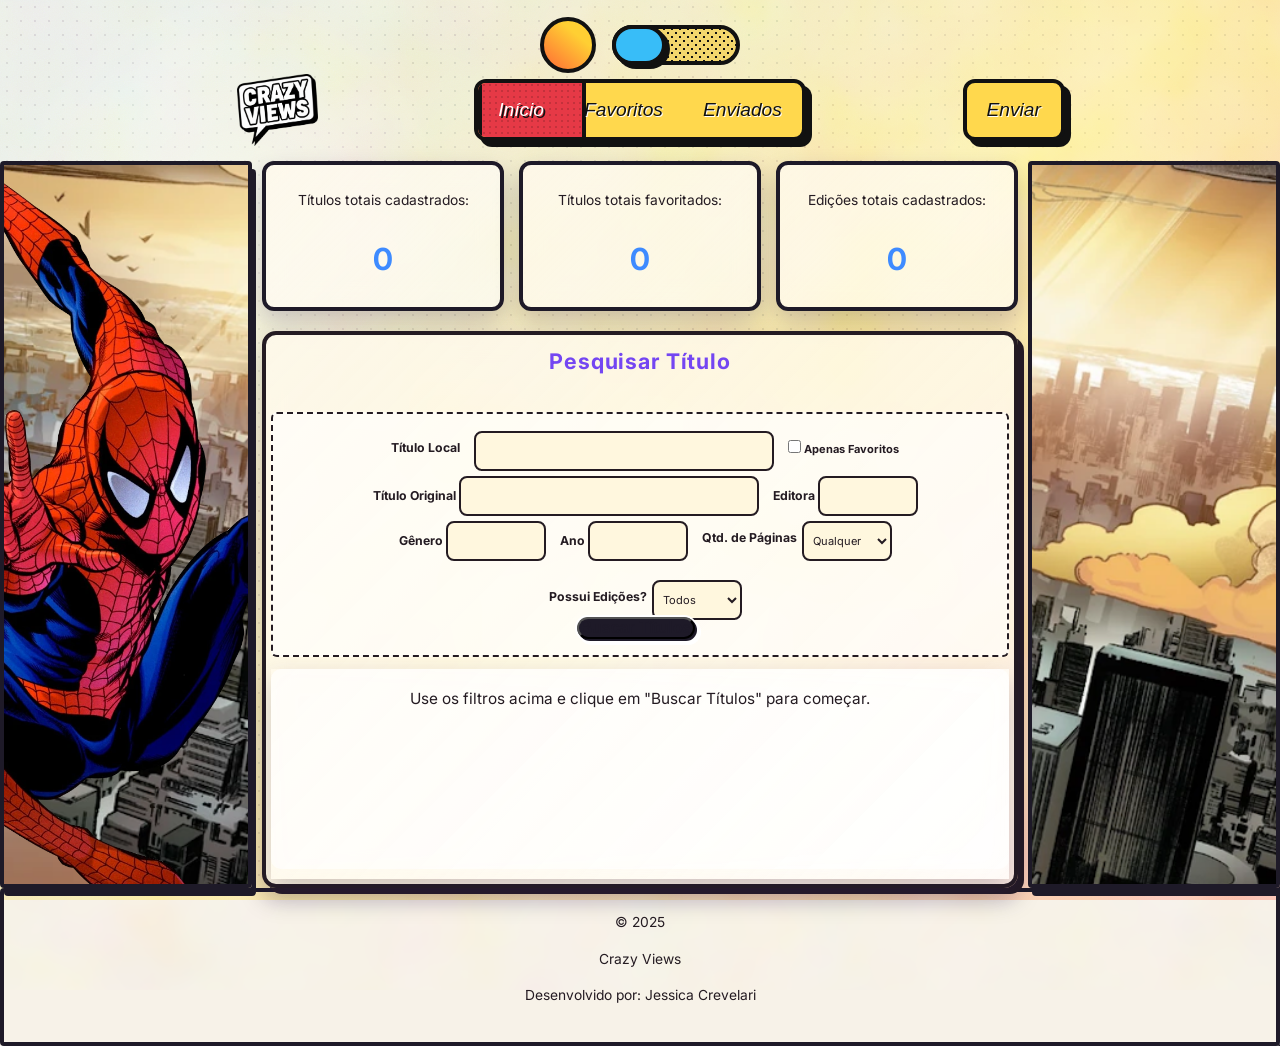
==== commit d614cc5f: "feat: limpeza de codigo" ====
--- a/principal.html
+++ b/principal.html
@@ -34,8 +34,8 @@
                                     <label for="dark-mode-toggle" class="theme-label">
                                       <div class="theme-toggle"></div>
                                       <div class="theme-names">
-                                        <p class="theme-light">DIA</p>
-                                        <p class="theme-dark">NOITE</p>
+                                        <p class="theme-light"></p>
+                                        <p class="theme-dark"></p>
                                       </div>
                                     </label>
                                   </div>
@@ -73,9 +73,7 @@
                 </div>
             </header>
                 
-            <div class="banner_standIndex ">
-                        <div class="b_image3 modal-style-hq"></div>
-                </div>
+            
                 <main id="main-container">
                     <div id="content">
                         <div class="page_all">
--- a/assets/style/scss/main.css
+++ b/assets/style/scss/main.css
@@ -399,7 +399,7 @@
 .h_logo {
   display: flex;
   flex: 1;
-  justify-content: flex-start;
+  justify-content: flex-end;
 }
 .h_logo .logo {
   height: clamp(45px, 8vh, 80px);
@@ -431,7 +431,7 @@
 .h_envia {
   flex: 1;
   display: flex;
-  justify-content: flex-end;
+  justify-content: flex-start;
   align-items: center;
   gap: 10px;
 }
@@ -614,7 +614,7 @@
   display: flex;
   justify-content: center;
   align-items: center;
-  padding: 1rem;
+  padding: 0.1rem;
 }
 .theme-switch-container .input-switch {
   display: none;
@@ -872,13 +872,10 @@
   background-size: 6px 6px;
 }
 
+/* CONTAINER ESCURO DE FUNDO (OVERLAY) */
 .modal {
   position: fixed;
-  left: 0;
-  top: 0;
-  width: 100%;
-  height: 100%;
-  min-height: 100%;
+  inset: 0;
   background-color: rgba(17, 17, 17, 0.6);
   backdrop-filter: blur(5px);
   -webkit-backdrop-filter: blur(5px);
@@ -886,308 +883,207 @@
   justify-content: center;
   align-items: center;
   z-index: 1000;
-  padding: 10px;
-}
-
+  padding: clamp(5px, 2vw, 15px);
+  box-sizing: border-box;
+}
+@media (max-width: 320px) {
+  .modal {
+    padding: 0;
+    align-items: flex-end;
+  }
+}
+
+/* CAIXA DO CONTEÚDO DO MODAL */
 .modal-content {
-  position: absolute;
-  top: 50%;
-  left: 50%;
-  transform: translate(-50%, -50%);
   background: linear-gradient(135deg, var(--surface-color), var(--surface-strong));
+  width: 100%;
   max-width: 500px;
-  width: 100%;
-  max-height: 90vh;
+  max-height: 85vh;
   color: var(--text-color);
-  padding: 20px;
-  border-radius: 8px;
-  border: 4px solid var(--gray-dark);
-  box-shadow: 0 12px 24px var(--shadow-color), 6px 6px 0 var(--gray-dark);
+  padding: clamp(12px, 3vw, 20px);
   overflow-y: auto;
   word-wrap: break-word;
   overflow-wrap: break-word;
-}
-
+  box-sizing: border-box;
+  --modal-border: 4px;
+  --modal-shadow-main: 6px;
+  border: var(--modal-border) solid var(--gray-dark);
+  box-shadow: 0 12px 24px var(--shadow-color), var(--modal-shadow-main) var(--modal-shadow-main) 0 var(--gray-dark);
+  border-radius: 8px;
+}
 .modal-content h2 {
   padding: 5px;
-  justify-self: center;
-}
-
-#modalEditionNumber {
-  width: 70px;
-}
-
-#modalEditionDate {
-  width: 90px;
-}
-
-.modal-edit-style {
-  display: flex;
-  flex-direction: column;
-}
-
-.modal-edit-style h3 {
+  text-align: center;
+  font-size: clamp(1.1em, 2vw, 1.5em);
+}
+.modal-content h3 {
   padding: 5px;
   text-align: center;
-}
-
-#formEdicaoTitulo {
+  font-size: clamp(0.9em, 1.8vw, 1.2em);
+}
+.modal-content {
+  /* ADAPTAÇÃO RESPONSIVA DO CONTEÚDO VIA ANINHAMENTO */
+}
+@media (max-width: 768px) {
+  .modal-content {
+    max-width: 85vw;
+    --modal-border: 3px;
+    --modal-shadow-main: 4px;
+  }
+}
+@media (max-width: 480px) {
+  .modal-content {
+    max-width: 95vw;
+    max-height: 92vh;
+    --modal-border: 3px;
+    --modal-shadow-main: 2px;
+  }
+}
+@media (max-width: 320px) {
+  .modal-content {
+    max-width: 100vw;
+    max-height: 95vh;
+    border-radius: 8px 8px 0 0;
+    --modal-border: 2px;
+    box-shadow: 0 -2px 10px var(--shadow-color);
+  }
+}
+
+/* ESTRUTURAS DE FORMULÁRIOS INTERNOS */
+#formEdicaoTitulo, .modal-edit-style {
   display: flex;
   flex-direction: column;
+  gap: clamp(6px, 1.5vh, 10px);
+  margin-top: 5px;
+}
+
+.modal-row-group {
+  display: flex;
   gap: 10px;
-  margin-top: 5px;
-}
-
-.modal-row-group {
-  display: flex;
-  gap: 10px;
-}
-
-.id_ContainerGroupFav {
-  display: flex;
-  flex-direction: column;
-  color: var(--text-color);
+  width: 100%;
+}
+@media (max-width: 480px) {
+  .modal-row-group {
+    flex-direction: column;
+    gap: 6px;
+  }
+}
+
+/* IDENTIFICADORES ESPECÍFICOS DE INPUTS (TAMANHOS CONFIGURÁVEIS) */
+#modalEditionNumber {
+  width: clamp(60px, 15vw, 70px);
+}
+
+#modalEditionDate {
+  width: clamp(80px, 20vw, 90px);
 }
 
 #edit_lancamento {
+  width: clamp(55px, 12vw, 60px);
+}
+
+#edit_Publisher {
+  width: clamp(90px, 22vw, 100px);
+}
+
+#edit_genero {
+  width: clamp(140px, 40vw, 190px);
+}
+
+@media (max-width: 480px) {
+  #modalEditionNumber, #modalEditionDate, #edit_lancamento,
+  #edit_Publisher, #edit_genero, #edit_original, #edit_titulo {
+    width: 100% !important;
+    max-width: 100% !important;
+  }
+}
+/* INPUTS DENTRO DO MODAL */
+#formEdicaoTitulo input[type=text],
+.modal-content input[type=text] {
   color: var(--primary-color);
-  width: 60px;
-}
-
-#edit_genero {
-  color: var(--primary-color);
-  width: 190px;
-}
-
-#edit_original,
-#edit_titulo {
-  color: var(--primary-color);
-}
-
-#edit_Publisher {
-  color: var(--primary-color);
-  width: 100px;
-}
-
+}
+
+/* GRUPOS DE AÇÕES / BOTÕES DO MODAL */
 .modal-actions-wrapper {
   display: flex;
   justify-content: center;
 }
 
+.modal-actions {
+  display: flex;
+  padding: 10px;
+  gap: clamp(8px, 2.5vw, 20px);
+  justify-content: center;
+  flex-wrap: wrap;
+  width: 100%;
+  box-sizing: border-box;
+}
+@media (max-width: 480px) {
+  .modal-actions button, .modal-actions .btn-save-modal, .modal-actions .btn-cancel, .modal-actions .btn-delete {
+    width: 100%;
+  }
+}
+
+/* VARIAÇÕES VISUAIS TEMÁTICAS */
 .modal-delete-style {
   gap: 15px;
   text-align: center;
   background: linear-gradient(135deg, var(--primary-color), var(--tertiary-color));
   color: var(--comic-text-light);
 }
-
 .modal-delete-style h3 {
   color: var(--tertiary-color);
   padding: 10px;
   margin: 10px auto;
-  font-size: 1.3em;
   font-weight: bold;
 }
-
 .modal-delete-style p {
   padding: 6px;
 }
-
 .modal-delete-style strong {
-  color: var(--background-color);
-  background-color: var(--danger-color);
+  color: var(--bg-color, var(--background-color));
+  background-color: var(--danger-color, var(--danger-color));
 }
 
 .modal-style-hq {
   border-radius: 4px;
-  border: 4px solid var(--gray-dark);
-  box-shadow: 4px 8px 0px var(--gray-dark);
-}
-
-.modal-actions {
-  display: flex;
-  padding: 10px;
-  gap: 20px;
-  justify-content: center;
+  border: 4px solid var(--gray-dark, var(--gray-dark));
+  box-shadow: 4px 8px 0px var(--gray-dark, var(--gray-dark));
+}
+@media (max-width: 320px) {
+  .modal-style-hq {
+    border-width: 2px;
+    box-shadow: 2px 4px 0px var(--gray-dark, var(--gray-dark));
+  }
+}
+
+.id_ContainerGroupFav {
+  display: flex;
+  flex-direction: column;
+  color: var(--text-color);
+}
+
+/* CONTAINER PRINCIPAL */
+.brutalist-container {
+  display: flex;
+  flex-direction: row;
+  gap: clamp(8px, 2vw, 15px);
+  position: relative;
+  width: 100%;
+  padding: clamp(5px, 1.5vh, 10px);
   flex-wrap: wrap;
 }
-
-/* Responsiveness para Modals */
-@media (max-width: 768px) {
-  .modal-content {
-    max-width: 85vw;
-    padding: 15px;
-    border: 3px solid var(--gray-dark);
-    box-shadow: 0 8px 16px var(--shadow-color), 4px 4px 0 var(--gray-dark);
-  }
-  .modal-content h2 {
-    font-size: 1.2em;
-  }
-  #modalEditionNumber,
-  #modalEditionDate {
-    font-size: 14px;
-  }
-  #edit_genero,
-  #edit_original,
-  #edit_titulo,
-  #edit_Publisher {
-    max-width: 100%;
-    width: auto;
-    min-width: 100px;
-  }
-  .modal-actions {
-    gap: 10px;
-  }
-}
-@media (max-width: 480px) {
-  .modal {
-    padding: 5px;
-  }
-  .modal-content {
-    max-width: 95vw;
-    width: 100%;
-    padding: 12px;
-    border: 3px solid var(--gray-dark);
-    box-shadow: 0 4px 8px var(--shadow-color), 2px 2px 0 var(--gray-dark);
-    max-height: 95vh;
-  }
-  .modal-content h2 {
-    font-size: 1.1em;
-    margin-bottom: 10px;
-    word-break: break-word;
-  }
-  .modal-content h3 {
-    font-size: 1em;
-    word-break: break-word;
-  }
-  #formEdicaoTitulo {
-    gap: 8px;
-    margin-top: 3px;
-  }
-  .modal-row-group {
-    gap: 8px;
+@media (max-width: 768px) {
+  .brutalist-container {
     flex-direction: column;
   }
-  #modalEditionNumber,
-  #modalEditionDate,
-  #edit_lancamento,
-  #edit_genero,
-  #edit_original,
-  #edit_titulo,
-  #edit_Publisher {
-    width: 100%;
-    font-size: 13px;
-    padding: 8px;
-  }
-  .form-group input[type=text] {
-    width: 100%;
-    font-size: 14px;
-    padding: 8px;
-  }
-  .btn-save-modal {
-    font-size: 14px;
-    padding: 8px 16px;
-  }
-  .modal-actions {
-    gap: 8px;
-    flex-direction: column;
-  }
-  .modal-delete-style h3 {
-    font-size: 1.1em;
-    word-break: break-word;
-  }
-  .modal-delete-style p {
-    font-size: 0.9em;
-    word-break: break-word;
-  }
-}
-@media (max-width: 320px) {
-  .modal {
-    padding: 0;
-    align-items: flex-end;
-    justify-content: center;
-  }
-  .modal-content {
-    max-width: 100vw;
-    width: 100vw;
-    padding: 10px;
-    border: 2px solid var(--gray-dark);
-    box-shadow: 0 2px 4px var(--shadow-color);
-    max-height: 95vh;
-    border-radius: 8px 8px 0 0;
-    transform: none;
-    top: auto;
-    left: 0;
-    bottom: 0;
-    position: fixed;
-  }
-  .modal-content h2 {
-    font-size: 1em;
-    padding: 3px;
-    margin: 0 0 8px 0;
-  }
-  .modal-content h3 {
-    font-size: 0.9em;
-    padding: 3px;
-  }
-  #formEdicaoTitulo {
-    gap: 6px;
-  }
-  #modalEditionNumber,
-  #modalEditionDate,
-  #edit_lancamento,
-  #edit_genero,
-  #edit_original,
-  #edit_titulo,
-  #edit_Publisher {
-    width: 100% !important;
-    font-size: 12px;
-    padding: 6px !important;
-    max-width: 100% !important;
-    box-sizing: border-box;
-  }
-  .modal-row-group {
-    flex-direction: column;
-    gap: 6px;
-  }
-  .modal-actions {
-    gap: 6px;
-    flex-direction: column;
-    padding: 8px 0;
-  }
-  .modal-actions button {
-    width: 100%;
-    font-size: 12px;
-    padding: 8px;
-  }
-  .modal-delete-style h3 {
-    font-size: 1em;
-    padding: 5px;
-    margin: 5px auto;
-  }
-  .modal-delete-style p {
-    font-size: 0.8em;
-    padding: 4px;
-  }
-  .modal-style-hq {
-    border: 2px solid var(--gray-dark);
-    box-shadow: 2px 4px 0px var(--gray-dark);
-  }
-}
-.brutalist-container {
-  display: flex;
-  flex-direction: row;
-  gap: 15px;
-  position: relative;
-  width: 100%;
-  padding: 10px;
-  flex-wrap: wrap;
-}
-
+}
+
+/* O CAMPO DE INPUT BRUTALISTA */
 .brutalist-input {
   width: 100%;
-  padding: 25px 20px;
-  font-size: 18px;
+  padding: clamp(15px, 3vh, 25px) clamp(12px, 2vw, 20px);
+  font-size: clamp(14px, 1.5vw, 18px);
   font-weight: bold;
   color: var(--gray-dark);
   background-color: var(--gray-light);
@@ -1196,138 +1092,172 @@
   overflow: hidden;
   border-radius: 0;
   outline: none;
-  transition: all 0.3s cubic-bezier(0.25, 0.8, 0.25, 1);
-  box-shadow: 5px 5px 0 var(--gray-dark), 10px 10px 0 var(--quaternary-color);
+  box-sizing: border-box;
   min-height: 50px;
   max-width: 100%;
-  box-sizing: border-box;
-}
-
-@keyframes glitch {
-  0% {
-    transform: translate(0);
-  }
-  20% {
-    transform: translate(-2px, 2px);
-  }
-  40% {
-    transform: translate(-2px, -2px);
-  }
-  60% {
-    transform: translate(2px, 2px);
-  }
-  80% {
-    transform: translate(2px, -2px);
-  }
-  100% {
-    transform: translate(0);
-  }
+  --shadow-main: 5px;
+  --shadow-sub: 10px;
+  box-shadow: var(--shadow-main) var(--shadow-main) 0 var(--gray-dark), var(--shadow-sub) var(--shadow-sub) 0 var(--quaternary-color);
+  transition: all 0.3s cubic-bezier(0.25, 0.8, 0.25, 1);
+}
+.brutalist-input::-moz-placeholder {
+  color: var(--senary-color);
+  -moz-transition: color 0.3s ease;
+  transition: color 0.3s ease;
+}
+.brutalist-input::placeholder {
+  color: var(--senary-color);
+  transition: color 0.3s ease;
+}
+.brutalist-input {
+  /* ESTADOS FOCADOS */
 }
 .brutalist-input:focus {
   animation: focus-pulse 4s cubic-bezier(0.25, 0.8, 0.25, 1) infinite, glitch 0.3s cubic-bezier(0.25, 0.8, 0.25, 1) infinite;
 }
-
+.brutalist-input:focus::-moz-placeholder {
+  color: transparent;
+}
+.brutalist-input:focus::placeholder {
+  color: transparent;
+}
 .brutalist-input:focus::after {
   content: "";
   position: absolute;
-  top: -2px;
-  left: -2px;
-  right: -2px;
-  bottom: -2px;
+  inset: -2px;
   background: var(--gray-light);
   z-index: -1;
 }
-
 .brutalist-input:focus::before {
   content: "";
   position: absolute;
-  top: 0;
-  left: 0;
-  width: 100%;
-  height: 100%;
+  inset: 0;
   background: var(--gray-dark);
   z-index: -2;
   clip-path: inset(0 100% 0 0);
   animation: glitch-slice 4s steps(2, end) infinite;
 }
-
-@keyframes glitch-slice {
-  0% {
-    clip-path: inset(0 100% 0 0);
-  }
-  10% {
-    clip-path: inset(0 5% 0 0);
-  }
-  20% {
-    clip-path: inset(0 80% 0 0);
-  }
-  30% {
-    clip-path: inset(0 10% 0 0);
-  }
-  40% {
-    clip-path: inset(0 50% 0 0);
-  }
-  50% {
-    clip-path: inset(0 30% 0 0);
-  }
-  60% {
-    clip-path: inset(0 70% 0 0);
-  }
-  70% {
-    clip-path: inset(0 15% 0 0);
-  }
-  80% {
-    clip-path: inset(0 90% 0 0);
-  }
-  90% {
-    clip-path: inset(0 5% 0 0);
-  }
-  100% {
-    clip-path: inset(0 100% 0 0);
-  }
-}
+.brutalist-input:focus + .brutalist-label {
+  transform: rotate(0deg) scale(1.05);
+  background-color: var(--info-color);
+}
+.brutalist-input {
+  /* RESPONSIVIDADE INTERNA DO INPUT */
+}
+@media (max-width: 768px) {
+  .brutalist-input {
+    --shadow-main: 3px;
+    --shadow-sub: 6px;
+  }
+}
+@media (max-width: 480px) {
+  .brutalist-input {
+    border-width: 3px;
+    --shadow-main: 2px;
+    --shadow-sub: 4px;
+  }
+}
+@media (max-width: 320px) {
+  .brutalist-input {
+    border-width: 2px;
+    --shadow-main: 1px;
+    --shadow-sub: 2px;
+    min-height: 40px;
+  }
+  .brutalist-input:focus::before {
+    box-shadow: 1px 1px 0 var(--gray-dark);
+  }
+}
+
+/* A LABEL FLUTUANTE */
 .brutalist-label {
   position: absolute;
   left: -3px;
-  top: -25px;
-  font-size: 14px;
+  top: clamp(-25px, -3vh, -16px);
+  font-size: clamp(11px, 1.2vw, 14px);
   font-weight: bold;
   color: var(--gray-light);
   background-color: var(--gray-dark);
-  padding: 5px 10px;
+  padding: clamp(3px, 0.8vh, 5px) clamp(6px, 1.2vw, 10px);
   transform: rotate(-1deg);
   z-index: 1;
   transition: all 0.3s cubic-bezier(0.25, 0.8, 0.25, 1);
 }
-
-.brutalist-input:focus + .brutalist-label {
-  transform: rotate(0deg) scale(1.05);
-  background-color: var(--info-color);
-}
-
+@media (max-width: 320px) {
+  .brutalist-label {
+    left: -2px;
+  }
+}
+
+/* EFEITO DE GRADIENTE SUAVE */
 .smooth-type {
   position: relative;
   overflow: hidden;
 }
-
 .smooth-type::before {
   content: "";
   position: absolute;
-  top: 0;
-  right: 0;
-  bottom: 0;
-  left: 0;
+  inset: 0;
   background: linear-gradient(90deg, var(--gray-light) 0%, rgba(255, 255, 255, 0) 100%);
   z-index: 1;
   opacity: 0;
   transition: opacity 0.3s ease;
 }
-
 .smooth-type:focus::before {
   opacity: 1;
   animation: type-gradient 2s linear infinite;
 }
 
+/* --- ANIMAÇÕES (KEYFRAMES) --- */
+@keyframes glitch {
+  0%, 100% {
+    transform: translate(0);
+  }
+  20% {
+    transform: translate(-2px, 2px);
+  }
+  40% {
+    transform: translate(-2px, -2px);
+  }
+  60% {
+    transform: translate(2px, 2px);
+  }
+  80% {
+    transform: translate(2px, -2px);
+  }
+}
+@keyframes glitch-slice {
+  0%, 100% {
+    clip-path: inset(0 100% 0 0);
+  }
+  10% {
+    clip-path: inset(0 5% 0 0);
+  }
+  20% {
+    clip-path: inset(0 80% 0 0);
+  }
+  30% {
+    clip-path: inset(0 10% 0 0);
+  }
+  40% {
+    clip-path: inset(0 50% 0 0);
+  }
+  50% {
+    clip-path: inset(0 30% 0 0);
+  }
+  60% {
+    clip-path: inset(0 70% 0 0);
+  }
+  70% {
+    clip-path: inset(0 15% 0 0);
+  }
+  80% {
+    clip-path: inset(0 90% 0 0);
+  }
+  90% {
+    clip-path: inset(0 5% 0 0);
+  }
+}
 @keyframes type-gradient {
   0% {
     background-position: 300px 0;
@@ -1336,28 +1266,6 @@
     background-position: 0 0;
   }
 }
-.brutalist-input::-moz-placeholder {
-  color: var(--senary-color);
-  -moz-transition: color 0.3s ease;
-  transition: color 0.3s ease;
-}
-.brutalist-input::placeholder {
-  color: var(--senary-color);
-  transition: color 0.3s ease;
-}
-
-.brutalist-input:focus::-moz-placeholder {
-  color: transparent;
-}
-
-.brutalist-input:focus::placeholder {
-  color: transparent;
-}
-
-.brutalist-input:focus {
-  animation: focus-pulse 4s cubic-bezier(0.25, 0.8, 0.25, 1) infinite;
-}
-
 @keyframes focus-pulse {
   0%, 100% {
     border-color: var(--gray-dark);
@@ -1366,126 +1274,109 @@
     border-color: var(--quaternary-color);
   }
 }
-/* Responsiveness para Inputs */
-@media (max-width: 768px) {
-  .brutalist-container {
-    gap: 10px;
-    flex-direction: column;
-  }
-  .brutalist-input {
-    font-size: 16px;
-    padding: 20px 15px;
-    box-shadow: 3px 3px 0 var(--gray-dark), 6px 6px 0 var(--quaternary-color);
-  }
-  .brutalist-label {
-    font-size: 12px;
-    top: -20px;
-  }
-}
-@media (max-width: 480px) {
-  .brutalist-container {
-    padding: 5px;
-    gap: 8px;
-  }
-  .brutalist-input {
-    font-size: 14px;
-    padding: 15px 12px;
-    border: 3px solid var(--gray-dark);
-    box-shadow: 2px 2px 0 var(--gray-dark), 4px 4px 0 var(--quaternary-color);
-  }
-  .brutalist-label {
-    font-size: 11px;
-    padding: 3px 8px;
-    top: -18px;
-  }
-}
-@media (max-width: 320px) {
-  .brutalist-container {
-    padding: 3px;
-    gap: 5px;
-    flex-direction: column;
-  }
-  .brutalist-input {
-    font-size: 12px;
-    padding: 12px 10px;
-    border: 2px solid var(--gray-dark);
-    box-shadow: 1px 1px 0 var(--gray-dark), 2px 2px 0 var(--quaternary-color);
-    min-height: 40px;
-  }
-  .brutalist-label {
-    font-size: 10px;
-    padding: 2px 6px;
-    top: -16px;
-    left: -2px;
-  }
-  .brutalist-input:focus::before {
-    box-shadow: 1px 1px 0 var(--gray-dark);
-  }
-}
-/*--------------------------------------------------------------------------- */
-/* botoes de Info */
-/* Container relativo para posicionar o conteúdo */
-.tooltip-wrapper {
-  position: relative;
-  display: inline-block;
-}
-
-/* Estilo e Animação do Ícone */
-.icon {
-  transition: transform 0.5s;
-  cursor: pointer;
-}
-
-.tooltip-trigger:hover .icon {
-  transform: rotate(360deg) scale(1.1);
-}
-
-/* Balão do Tooltip */
-.tooltip-content {
+/* ==========================================================================
+   1. CORE / ESTRUTURA BASE DOS TOOLTIPS
+   ========================================================================== */
+.example-2 .icon-content .tooltip, .tooltip-content {
   position: absolute;
   left: 50%;
-  bottom: 2rem; /* Posição inicial levemente abaixo */
   transform: translateX(-50%);
-  width: 160px;
+  white-space: nowrap;
+  z-index: 10;
+  opacity: 0;
+  visibility: hidden;
+  pointer-events: none;
+  box-sizing: border-box;
+  transition: transform 0.3s cubic-bezier(0.25, 0.8, 0.25, 1), opacity 0.3s ease, visibility 0.3s ease;
+  --tt-w: 160px;
+  --tt-bg: var(--text-color);
+  --tt-color: var(--white-color);
+  --tt-pad: 12px;
+  --tt-font: 0.875rem;
+  --tt-offset-init: -10px;
+  --tt-offset-active: -45px;
+  --tt-arrow-size: 16px;
+  background-color: var(--tt-bg);
+  color: var(--tt-color);
+  padding: var(--tt-pad);
+  font-size: var(--tt-font);
+  text-align: center;
+  top: var(--tt-offset-init);
+}
+.example-2 .icon-content .tooltip::after, .tooltip-content::after, .example-2 .icon-content .tooltip::before, .tooltip-content::before {
+  content: "";
+  position: absolute;
+  bottom: calc(var(--tt-arrow-size) / 2 * -1);
+  left: 50%;
+  transform: translateX(-50%) rotate(45deg);
+  width: var(--tt-arrow-size);
+  height: var(--tt-arrow-size);
+  background-color: inherit;
+}
+
+.example-2 .icon-content:hover .tooltip {
+  opacity: 1;
+  visibility: visible;
+  top: var(--tt-offset-active);
+}
+
+/* ==========================================================================
+   2. ESTILOS ESPECÍFICOS E IMPLEMENTAÇÃO
+   ========================================================================== */
+/* --- TIPO 1: BOTÕES DE INFO --- */
+.tooltip-wrapper {
+  position: relative;
+  display: inline-block;
+}
+.tooltip-wrapper .icon {
+  transition: transform 0.5s ease;
+  cursor: pointer;
+}
+.tooltip-wrapper:hover .icon {
+  transform: rotate(360deg) scale(1.1);
+}
+
+.tooltip-content {
+  border-radius: 4px;
+  --tt-w: 160px;
+  --tt-offset-init: -10px;
+  --tt-offset-active: -50px;
+  top: auto;
+  bottom: calc(100% + var(--tt-offset-init));
   background-color: var(--text-color);
   color: var(--white-color);
-  padding: 12px;
-  border-radius: 4px;
-  font-size: 0.875rem;
-  text-align: center;
-  opacity: 0;
-  pointer-events: none; /* Evita que o mouse interaja com ele invisível */
-  transition: all 0.5s;
-  z-index: 10;
-}
-
-/* A "Setinha" do balão (o before:rotate-45 do Tailwind) */
+}
+.tooltip-content::after {
+  display: none;
+}
 .tooltip-content::before {
   content: "";
+  display: block;
   position: absolute;
-  bottom: -8px;
   left: 50%;
+  bottom: calc(var(--tt-arrow-size) / 2 * -1);
   transform: translateX(-50%) rotate(45deg);
-  width: 16px;
-  height: 16px;
+  width: var(--tt-arrow-size);
+  height: var(--tt-arrow-size);
   background-color: var(--text-color);
-}
-
-/* Efeito de Hover: Aparecer e subir */
-.tooltip-trigger:hover + .tooltip-content {
+  z-index: -1;
+}
+
+.tooltip-wrapper:hover .tooltip-content {
   opacity: 1;
-  bottom: 3.3rem; /* Posição final */
-}
-
-/*--------------------------------------------------------------------------- */
-/* botoes de favorito/editar/deletar */
+  visibility: visible;
+  bottom: calc(100% - var(--tt-offset-active));
+}
+
+/* --- TIPO 2: BARRA BRUTALISTA DE AÇÕES (FAVORITO/EDITAR/DELETAR) --- */
 .example-2 {
   display: flex;
-  gap: 20px;
+  gap: clamp(6px, 2.5vw, 20px);
   justify-content: center;
   align-items: center;
   width: 100%;
   margin: 0 auto;
+  flex-wrap: wrap;
 }
 .example-2 .icon-content {
   position: relative;
@@ -1493,33 +1384,34 @@
   display: flex;
   justify-content: center;
 }
+@media (max-width: 480px) {
+  .example-2 .icon-content {
+    gap: 8px;
+  }
+}
 .example-2 .icon-content a {
   position: relative;
-  width: 45px;
-  height: 45px;
+  width: var(--btn-size, 45px);
+  height: var(--btn-size, 45px);
   border-radius: 50%;
   background: var(--white-color);
-  border: 2px solid #e8e8e8;
+  border: var(--btn-border-w, 2px) solid #e8e8e8;
   display: flex;
   justify-content: center;
   align-items: center;
   overflow: hidden;
+  z-index: 2;
   transition: all 0.3s ease;
-  z-index: 2;
 }
 .example-2 .icon-content a svg {
-  width: 20px;
-  height: 20px;
+  width: var(--svg-size, 20px);
+  height: var(--svg-size, 20px);
   z-index: 3;
   position: relative;
-  transition: transform 0.3s ease;
   fill: var(--gray-medium);
   color: var(--gray-medium);
   pointer-events: none;
-}
-.example-2 .icon-content a:hover svg {
-  transform: scale(2);
-  fill: var(--gray-dark);
+  transition: transform 0.3s ease;
 }
 .example-2 .icon-content a::before {
   content: "";
@@ -1532,65 +1424,49 @@
   transition: all 0.3s ease-in-out;
 }
 .example-2 .icon-content a:hover {
-  color: white;
+  border: var(--btn-border-hover, 3px) solid var(--black-color);
+  transform: scale(1.05);
 }
 .example-2 .icon-content a:hover::before {
   height: 100%;
 }
 .example-2 .icon-content a:hover svg {
-  transform: scale(1.1);
-}
-.example-2 .icon-content a:hover {
-  border: 3px solid var(--black-color);
-  transform: scale(1.05);
+  transform: scale(var(--svg-hover-scale, 1.1));
+  fill: var(--gray-dark);
 }
 .example-2 .icon-content .tooltip {
-  position: absolute;
-  top: -10px;
-  left: 50%;
-  transform: translateX(-50%);
-  padding: 5px 10px;
-  color: var(--gray-light);
-  font-size: 1.2em;
+  --tt-w: auto;
+  --tt-pad: 5px 10px;
+  --tt-font: 1.2em;
+  --tt-color: var(--gray-light);
+  --tt-arrow-size: 12px;
+  --tt-offset-init: -10px;
+  --tt-offset-active: -45px;
   border-radius: 6px;
-  opacity: 0;
-  visibility: hidden;
-  transition: all 0.3s ease;
-  white-space: nowrap;
-  z-index: 10;
-  border: 3px solid var(--black-color);
-  pointer-events: none;
+  border: var(--tt-border-w, 3px) solid var(--black-color);
 }
 .example-2 .icon-content .tooltip::after {
-  content: "";
-  position: absolute;
-  bottom: -10px;
-  left: 50%;
-  transform: translateX(-50%) rotate(45deg);
-  width: 12px;
-  height: 12px;
-  background: inherit;
   border-style: solid;
-  box-shadow: none;
   border-color: var(--black-color);
-  border-width: 0 3px 3px 0;
-}
-.example-2 .icon-content:hover .tooltip {
-  opacity: 1;
-  visibility: visible;
-  top: -45px;
+  border-width: 0 var(--tt-border-w, 3px) var(--tt-border-w, 3px) 0;
+}
+.example-2 .icon-content .tooltip::before {
+  display: none;
+}
+.example-2 .icon-content {
+  /* LOGICA DE CORES DOS DOIS COMPONENTES */
 }
 .example-2 .icon-content a[data-social=favorite]::before {
   background-color: var(--tertiary-color);
 }
 .example-2 .icon-content a[data-social=favorite] ~ .tooltip {
-  background-color: var(--tertiary-color);
+  --tt-bg: var(--tertiary-color);
 }
 .example-2 .icon-content a[data-social=edit]::before {
   background-color: var(--secondary-color);
 }
 .example-2 .icon-content a[data-social=edit] ~ .tooltip {
-  background-color: var(--secondary-color);
+  --tt-bg: var(--secondary-color);
 }
 .example-2 .icon-content a[data-social=edit]:hover {
   color: #3D3458;
@@ -1599,161 +1475,103 @@
   background-color: var(--danger-color);
 }
 .example-2 .icon-content a[data-social=delete] ~ .tooltip {
-  background-color: var(--danger-color);
-}
-
-/* Responsiveness para Tooltips */
-@media (max-width: 768px) {
-  .tooltip-wrapper {
-    display: inline-block;
+  --tt-bg: var(--danger-color);
+}
+
+/* ==========================================================================
+   3. RESPONSIVIDADE CENTRALIZADA VIA VARIÁVEIS
+   ========================================================================== */
+@media (max-width: 768px) {
+  .tooltip-content, .example-2 .icon-content .tooltip {
+    --tt-w: 140px;
+    --tt-pad: 10px;
+    --tt-font: 0.8rem;
+    --tt-arrow-size: 14px;
+    --tt-offset-active: -40px;
+    --tt-border-w: 2px;
+  }
+  .example-2 .icon-content a {
+    --btn-size: 40px;
+    --svg-size: 18px;
+  }
+}
+@media (max-width: 480px) {
+  .tooltip-content, .example-2 .icon-content .tooltip {
+    --tt-w: 120px;
+    --tt-pad: 8px;
+    --tt-font: 0.75rem;
+    --tt-arrow-size: 12px;
+    --tt-offset-init: -6px;
+    --tt-offset-active: -38px;
+    --tt-border-w: 2px;
   }
   .tooltip-content {
-    width: 140px;
-    padding: 10px;
-    font-size: 0.8rem;
-    border-radius: 3px;
-  }
-  .tooltip-content::before {
-    width: 14px;
-    height: 14px;
-    bottom: -7px;
-  }
-  .example-2 {
-    gap: 15px;
-  }
-  .icon-content a {
-    width: 40px;
-    height: 40px;
-  }
-  .icon-content a svg {
-    width: 18px;
-    height: 18px;
-  }
-  .icon-content .tooltip {
-    font-size: 1.1em;
-    padding: 4px 8px;
-    border: 2px solid var(--black-color);
-    top: -8px;
-  }
-  .icon-content:hover .tooltip {
-    top: -40px;
-  }
-}
-@media (max-width: 480px) {
-  .tooltip-wrapper {
-    display: inline-block;
+    --tt-offset-init: 1.5rem;
+    --tt-offset-active: 2.8rem;
+  }
+  .example-2 .icon-content a {
+    --btn-size: 36px;
+    --svg-size: 16px;
+    --svg-hover-scale: 1.5;
+    --btn-border-hover: 2px;
+  }
+}
+@media (max-width: 320px) {
+  .tooltip-content, .example-2 .icon-content .tooltip {
+    --tt-w: 100px;
+    --tt-pad: 6px;
+    --tt-font: 0.7rem;
+    --tt-arrow-size: 10px;
+    --tt-offset-init: -4px;
+    --tt-offset-active: -34px;
+    --tt-border-w: 1px;
   }
   .tooltip-content {
-    width: 120px;
-    padding: 8px;
-    font-size: 0.75rem;
-    border-radius: 2px;
-    bottom: 1.5rem;
-  }
-  .tooltip-content::before {
-    width: 12px;
-    height: 12px;
-    bottom: -6px;
-  }
-  .tooltip-trigger:hover + .tooltip-content {
-    bottom: 2.8rem;
-  }
-  .example-2 {
-    gap: 10px;
-    flex-wrap: wrap;
-  }
-  .icon-content {
-    display: flex;
-    flex-wrap: wrap;
-    gap: 8px;
-    justify-content: center;
-  }
-  .icon-content a {
-    width: 36px;
-    height: 36px;
-    border: 2px solid #e8e8e8;
-  }
-  .icon-content a svg {
-    width: 16px;
-    height: 16px;
-  }
-  .icon-content a:hover {
-    border: 2px solid var(--black-color);
-    transform: scale(1.02);
-  }
-  .icon-content a:hover svg {
-    transform: scale(1.5);
-  }
-  .icon-content .tooltip {
-    font-size: 0.95em;
-    padding: 3px 6px;
-    border: 2px solid var(--black-color);
-    top: -6px;
-    white-space: nowrap;
-  }
-  .icon-content:hover .tooltip {
-    opacity: 1;
-    visibility: visible;
-    top: -38px;
-  }
-}
-@media (max-width: 320px) {
-  .tooltip-wrapper {
-    display: inline-block;
-  }
-  .tooltip-content {
-    width: 100px;
-    padding: 6px;
-    font-size: 0.7rem;
-    bottom: 1.2rem;
-  }
-  .tooltip-content::before {
-    width: 10px;
-    height: 10px;
-    bottom: -5px;
-  }
-  .tooltip-trigger:hover + .tooltip-content {
-    bottom: 2.5rem;
-  }
-  .example-2 {
-    gap: 6px;
-  }
-  .icon-content {
-    gap: 6px;
-  }
-  .icon-content a {
-    width: 32px;
-    height: 32px;
-    border: 1px solid #e8e8e8;
-  }
-  .icon-content a svg {
-    width: 14px;
-    height: 14px;
-  }
-  .icon-content a:hover {
-    border: 2px solid var(--black-color);
-    transform: scale(1.01);
-  }
-  .icon-content .tooltip {
-    font-size: 0.8em;
-    padding: 2px 4px;
-    border: 1px solid var(--black-color);
-    top: -4px;
-  }
-  .icon-content:hover .tooltip {
-    top: -34px;
-  }
-}
+    --tt-offset-init: 1.2rem;
+    --tt-offset-active: 2.5rem;
+  }
+  .example-2 .icon-content a {
+    --btn-size: 32px;
+    --svg-size: 14px;
+    --btn-border-w: 1px;
+  }
+}
+/* ==========================================================================
+   1. LAYOUT PRINCIPAL (DASHBOARD COMPONENTE)
+   ========================================================================== */
 .index_container {
   display: flex;
   flex-direction: column;
   width: 100%;
   height: auto;
   min-height: 700px;
-  margin: 0px;
+  margin: 0;
   gap: 10px;
   justify-content: center;
 }
+@media (max-width: 768px) {
+  .index_container {
+    min-height: 100%;
+    gap: 15px;
+  }
+}
+@media (max-width: 480px) {
+  .index_container {
+    padding: 10px;
+    gap: 10px;
+  }
+}
+.index_container .index_infoInfo,
+.index_container .filter-block,
+.index_container .index_list {
+  background: linear-gradient(135deg, var(--panel-bg), var(--panel-soft));
+  backdrop-filter: blur(12px);
+  -webkit-backdrop-filter: blur(12px);
+  box-shadow: 0 12px 24px var(--panel-shadow);
+}
+.index_container {
+  /* --- CONTEXTO DA ESTRUTURA UX / CIDADES / BANNERS --- */
+}
 .index_container .ux_container {
   display: flex;
   flex-direction: row;
@@ -1762,20 +1580,113 @@
   height: auto;
   position: relative;
 }
+@media (max-width: 1024px) {
+  .index_container .ux_container {
+    flex-direction: column;
+  }
+}
+@media (max-width: 768px) {
+  .index_container .ux_container {
+    gap: 15px;
+  }
+}
+.index_container .inde_conteiner {
+  display: flex;
+  flex-direction: column;
+  position: relative;
+  gap: 10px;
+  top: 0;
+  height: 100%;
+  width: 100%;
+  max-width: 1200px;
+  margin: 0 auto;
+  z-index: 300;
+}
+.index_container .block_one, .index_container .block_two {
+  display: flex;
+  width: 20%;
+  padding: 0;
+  position: relative;
+  z-index: 100;
+  overflow: hidden;
+}
+@media (max-width: 1024px) {
+  .index_container .block_one, .index_container .block_two {
+    display: none;
+  }
+}
+@media (max-width: 768px) {
+  .index_container .block_one, .index_container .block_two {
+    display: flex;
+    width: 100%;
+    height: 100px;
+  }
+}
+@media (max-width: 480px) {
+  .index_container .block_one, .index_container .block_two {
+    height: 80px;
+  }
+}
+.index_container .back_image_home {
+  position: absolute;
+  width: 100%;
+  height: 100%;
+  transform: scale(1.1);
+  -o-object-fit: cover;
+     object-fit: cover;
+  z-index: 500;
+  pointer-events: none;
+}
+.index_container .background_city {
+  position: absolute;
+  height: 105%;
+  -o-object-fit: cover;
+     object-fit: cover;
+  z-index: -1;
+}
+.index_container .background_picture {
+  display: flex;
+  position: relative;
+}
+.index_container .left {
+  top: 0;
+  left: 0;
+  -o-object-position: 25% center;
+     object-position: 25% center;
+}
+.index_container .right {
+  top: 0;
+  right: 0;
+  -o-object-position: 80% center;
+     object-position: 80% center;
+}
+.index_container {
+  /* --- INDEX INFO (CONTADORES / BOARDS) --- */
+}
 .index_container .index_info {
   display: flex;
+  align-items: stretch;
   gap: 15px;
   max-width: 1200px;
   width: 100%;
   height: 150px;
   margin: 0 auto;
 }
-.index_container .background_picture {
-  display: flex;
-  position: relative;
-}
-.index_container #resultados-pesquisa {
-  color: var(--senary-color);
+@media (max-width: 1024px) {
+  .index_container .index_info {
+    height: auto;
+    gap: 10px;
+  }
+}
+@media (max-width: 768px) {
+  .index_container .index_info {
+    flex-direction: column;
+  }
+}
+@media (max-width: 480px) {
+  .index_container .index_info {
+    padding: 0 5px;
+  }
 }
 .index_container .index_infoInfo {
   display: flex;
@@ -1787,66 +1698,37 @@
   font-size: 0.9em;
   gap: 10px;
   color: var(--text-color);
-  padding: 5px;
+  padding: 14px;
   margin: 0 auto;
   width: 100%;
+  border-radius: 12px;
+}
+@media (max-width: 768px) {
+  .index_container .index_infoInfo {
+    font-size: 0.85em;
+  }
+}
+@media (max-width: 480px) {
+  .index_container .index_infoInfo {
+    font-size: 0.75em;
+    padding: 8px;
+    gap: 8px;
+  }
 }
 .index_container .index_infoInfo span {
   color: var(--quaternary-color);
   font-weight: bold;
   font-size: 2.2em;
 }
-.index_container .inde_conteiner {
-  display: flex;
-  flex-direction: column;
-  position: relative;
-  gap: 10px;
-  top: 0px;
-  height: 100%;
-  width: 100%;
-  max-width: 1200px;
-  margin: 0 auto;
-  z-index: 300;
-}
-.index_container .block_one, .index_container .block_two {
-  display: flex;
-  width: 20%;
-  padding: 0px;
-  position: relative;
-  z-index: 100;
-  overflow: hidden;
-}
-.index_container .back_image_home {
-  position: absolute;
-  width: 100%;
-  height: 100%;
-  transform: scale(1.1);
-  -o-object-fit: cover;
-     object-fit: cover; /* Faz a imagem preencher tudo sem esticar/deformar */
-  z-index: 500;
-  pointer-events: none; /* Garante que a imagem não atrapalhe cliques em botões */
-}
-.index_container .background_city {
-  position: absolute;
-  height: 105%;
-  -o-object-fit: cover;
-     object-fit: cover;
-  z-index: -1;
-}
-.index_container .left {
-  top: 0;
-  left: 0;
-  -o-object-position: 25% center;
-     object-position: 25% center;
-}
-.index_container .right {
-  top: 0;
-  right: 0;
-  -o-object-position: 80% center;
-     object-position: 80% center;
+@media (max-width: 480px) {
+  .index_container .index_infoInfo span {
+    font-size: 1.5em;
+  }
 }
 .index_container {
-  /* Estilos dos Filtros de busca */
+  /* ==========================================================================
+     2. BLOCOS DE FILTROS & BUSCA (FORMULÁRIOS)
+     ========================================================================== */
 }
 .index_container .block_three {
   display: flex;
@@ -1854,6 +1736,12 @@
   width: 60%;
   gap: 20px;
 }
+@media (max-width: 1024px) {
+  .index_container .block_three {
+    width: 100%;
+    gap: 15px;
+  }
+}
 .index_container .filter-block {
   display: flex;
   flex-direction: column;
@@ -1861,15 +1749,54 @@
   text-align: center;
   width: 100%;
   margin: 0 auto;
-  border: 4px solid var(--text-color);
+  border: 4px solid var(--panel-border);
+  border-radius: 14px;
+  box-shadow: 0 12px 24px var(--panel-shadow), 6px 6px 0 var(--panel-border);
+}
+@media (max-width: 768px) {
+  .index_container .filter-block {
+    padding: 10px;
+  }
+}
+@media (max-width: 480px) {
+  .index_container .filter-block {
+    padding: 8px;
+    border: 3px solid var(--panel-border);
+  }
 }
 .index_container .filter-block h3 {
   padding: 10px;
   color: var(--primary-color);
   font-size: 1.4em;
+  letter-spacing: 0.04em;
+}
+@media (max-width: 768px) {
+  .index_container .filter-block h3 {
+    font-size: 1.2em;
+  }
+}
+@media (max-width: 480px) {
+  .index_container .filter-block h3 {
+    font-size: 1.1em;
+    word-break: break-word;
+  }
+}
+.index_container .form-section {
+  background: var(--panel-soft);
+  border: 2px dashed var(--panel-border);
+  box-shadow: inset 0 0 0 1px rgba(255, 255, 255, 0.08);
 }
 .index_container .checkbox-container {
   font-size: 0.9em;
+  color: var(--text-color);
+}
+@media (max-width: 480px) {
+  .index_container .checkbox-container {
+    font-size: 0.8em;
+  }
+}
+.index_container .checkbox-container label {
+  font-weight: 700;
   color: var(--text-color);
 }
 .index_container .filter-grid {
@@ -1878,37 +1805,77 @@
   font-size: 0.8em;
   align-items: center;
   display: flex;
-  gap: 10px;
-}
-.index_container #filter_titulo,
-.index_container #filter_titulo_original {
+  gap: 14px;
+  flex-wrap: wrap;
+  justify-content: center;
+}
+@media (max-width: 768px) {
+  .index_container .filter-grid {
+    flex-direction: column;
+    align-items: stretch;
+    gap: 12px;
+  }
+}
+@media (max-width: 480px) {
+  .index_container .filter-grid {
+    font-size: 0.75em;
+    padding-left: 5px;
+  }
+}
+.index_container .filter-grid label {
+  font-weight: 700;
+  color: var(--text-color);
+}
+.index_container #filter_titulo, .index_container #filter_titulo_original,
+.index_container #filter_editora, .index_container #filter_data_lancamento, .index_container #filter_genero,
+.index_container .filter-grid select {
   font-size: 0.9em;
-  color: var(--quinary-color);
+  color: var(--text-color);
+  background: var(--gray-light);
+  border: 2px solid var(--panel-border);
+  border-radius: 8px;
+  box-sizing: border-box;
+  min-height: 40px;
+  max-width: 100%;
+}
+@media (max-width: 768px) {
+  .index_container #filter_titulo, .index_container #filter_titulo_original,
+  .index_container #filter_editora, .index_container #filter_data_lancamento, .index_container #filter_genero,
+  .index_container .filter-grid select {
+    width: 100%;
+    font-size: 0.85em;
+    padding: 6px;
+  }
+}
+@media (max-width: 480px) {
+  .index_container #filter_titulo, .index_container #filter_titulo_original,
+  .index_container #filter_editora, .index_container #filter_data_lancamento, .index_container #filter_genero,
+  .index_container .filter-grid select {
+    font-size: 0.8em;
+    min-height: 36px;
+    max-width: none;
+  }
+}
+.index_container #filter_titulo, .index_container #filter_titulo_original {
   width: 300px;
-  max-width: 100%;
-  box-sizing: border-box;
-}
-.index_container #filter_editora,
-.index_container #filter_data_lancamento,
-.index_container #filter_genero {
-  font-size: 0.9em;
-  color: var(--quinary-color);
+}
+.index_container #filter_editora, .index_container #filter_data_lancamento, .index_container #filter_genero {
   width: 100px;
-  max-width: 100%;
-  box-sizing: border-box;
 }
 .index_container .filter-grid select {
-  color: var(--quinary-color);
   width: 90px;
-  font-size: 0.9em;
   padding: 0 5px;
-  max-width: 100%;
-  box-sizing: border-box;
 }
 .index_container .index_select {
   display: flex;
   gap: 5px;
   align-items: center;
+}
+@media (max-width: 480px) {
+  .index_container .index_select {
+    flex-direction: column;
+    gap: 4px;
+  }
 }
 .index_container .inde_search {
   display: flex;
@@ -1919,8 +1886,32 @@
   margin-top: 15px;
   font-size: 1.1em;
 }
+@media (max-width: 768px) {
+  .index_container .inde_search {
+    flex-direction: column;
+    gap: 8px;
+    margin-top: 10px;
+  }
+}
+@media (max-width: 480px) {
+  .index_container .inde_search {
+    font-size: 0.9em;
+  }
+}
 .index_container #id_search {
   width: 400px;
+}
+@media (max-width: 768px) {
+  .index_container #id_search {
+    width: 100%;
+    font-size: 0.85em;
+  }
+}
+@media (max-width: 480px) {
+  .index_container #id_search {
+    width: calc(100vw - 36px) !important;
+    font-size: 0.9em;
+  }
 }
 .index_container .t_index {
   position: relative;
@@ -1931,6 +1922,25 @@
   padding: 10px;
   z-index: 500;
 }
+@media (max-width: 768px) {
+  .index_container .index_index {
+    width: 100%;
+    height: auto;
+    padding: 8px;
+    font-size: 0.9em;
+  }
+}
+@media (max-width: 480px) {
+  .index_container .index_index {
+    width: calc(100vw - 36px) !important;
+    height: 40px;
+  }
+}
+.index_container {
+  /* ==========================================================================
+     3. LISTAGEM DE RESULTADOS & CARDS DE HQ
+     ========================================================================== */
+}
 .index_container .index_list {
   display: flex;
   flex-direction: column;
@@ -1946,6 +1956,18 @@
 .index_container #resultados-pesquisa {
   min-height: 200px;
   text-align: center;
+  background: var(--panel-soft);
+  border-radius: 10px;
+  padding: 18px;
+  color: var(--text-color);
+}
+@media (max-width: 480px) {
+  .index_container #resultados-pesquisa {
+    padding: 12px;
+    font-size: 0.9em;
+    word-break: break-word;
+    min-height: auto;
+  }
 }
 .index_container .container_cards_index {
   display: grid;
@@ -1954,6 +1976,26 @@
   padding: 20px 0;
   width: 100%;
 }
+@media (max-width: 1024px) {
+  .index_container .container_cards_index {
+    grid-template-columns: repeat(auto-fit, minmax(180px, 1fr));
+    gap: 15px;
+  }
+}
+@media (max-width: 768px) {
+  .index_container .container_cards_index {
+    grid-template-columns: repeat(auto-fit, minmax(150px, 1fr));
+    padding: 15px 0;
+    gap: 15px;
+  }
+}
+@media (max-width: 480px) {
+  .index_container .container_cards_index {
+    grid-template-columns: 1fr;
+    gap: 10px;
+    padding: 10px 5px;
+  }
+}
 .index_container .card_search {
   display: flex;
   flex-direction: column;
@@ -1961,10 +2003,27 @@
   height: 350px;
   background-color: var(--background-color);
   border-radius: 10px;
-  box-shadow: 0 4px 8px rgba(17, 17, 17, 0.6);
+  box-shadow: 0 10px 20px var(--panel-shadow);
   overflow: hidden;
   position: relative;
   cursor: pointer;
+  border: 3px solid var(--panel-border);
+}
+@media (max-width: 1024px) {
+  .index_container .card_search {
+    max-width: 100%;
+    height: 320px;
+  }
+}
+@media (max-width: 768px) {
+  .index_container .card_search {
+    height: 300px;
+  }
+}
+@media (max-width: 480px) {
+  .index_container .card_search {
+    height: 250px;
+  }
 }
 .index_container .cardImageIndex {
   display: flex;
@@ -1976,6 +2035,11 @@
   overflow: hidden;
   border-radius: 10px;
 }
+@media (max-width: 480px) {
+  .index_container .cardImageIndex {
+    height: 250px;
+  }
+}
 .index_container .card-capa-img {
   width: 100%;
   height: 100%;
@@ -1988,7 +2052,7 @@
   text-align: center;
   transition: height 0.4s ease-out, background-color 0.4s ease-out;
   z-index: 350;
-  background-color: rgba(109, 40, 217, 0.4);
+  background: linear-gradient(180deg, transparent 0%, var(--surface-color) 100%);
   backdrop-filter: blur(8px);
   -webkit-backdrop-filter: blur(8px);
   position: absolute;
@@ -1996,34 +2060,66 @@
   height: 50px;
   padding-top: 10px;
   padding-bottom: 5px;
-  color: var(--background-color);
+  color: var(--text-color);
   flex-grow: 1;
   transform: translateY(0);
 }
-.index_container .card_search:hover .cardTextIndex {
-  height: 100%;
-  background-color: rgba(109, 40, 217, 0.9);
+@media (max-width: 768px) {
+  .index_container .cardTextIndex {
+    padding-top: 8px;
+  }
+}
+@media (max-width: 480px) {
+  .index_container .cardTextIndex {
+    height: 60px;
+    padding-bottom: 4px;
+    position: relative;
+    bottom: auto;
+  }
 }
 .index_container .cardTextIndex p {
   margin: 15px 0;
   font-size: 0.8em;
 }
-.index_container .cardTitleIndex {
-  text-decoration: none;
-  padding: 5px;
+@media (max-width: 768px) {
+  .index_container .cardTextIndex p {
+    font-size: 0.7em;
+  }
+}
+@media (max-width: 480px) {
+  .index_container .cardTextIndex p {
+    margin: 8px 0;
+    font-size: 0.65em;
+    word-wrap: break-word;
+  }
 }
 .index_container .cardTextIndex .cardTitleIndex {
   font-size: 1em;
   margin-bottom: 5px;
   color: var(--secondary-color);
 }
-.index_container .cardInfoIndex {
+@media (max-width: 480px) {
+  .index_container .cardTextIndex .cardTitleIndex {
+    font-size: 0.9em;
+    word-break: break-word;
+  }
+}
+.index_container .card_search:hover .cardTextIndex {
+  height: 100%;
+  background: linear-gradient(180deg, rgba(17, 17, 17, 0.18) 0%, var(--primary-color) 100%);
+  color: var(--comic-text-light);
+}
+.index_container .card_search:hover .cardTitleIndex, .index_container .card_search:hover .cardInfoIndex, .index_container .card_search:hover .cardOriginalIndex {
+  color: var(--comic-text-light);
+}
+.index_container .cardTitleIndex, .index_container .cardInfoIndex, .index_container .cardOriginalIndex {
   text-decoration: none;
-}
-.index_container .cardOriginalIndex {
-  text-decoration: none;
-}
-
+  padding: 5px;
+}
+
+/* ==========================================================================
+   4. BANNERS SECUNDÁRIOS EXTERNOS
+   ========================================================================== */
 .b_image3 {
   background-image: url("../img/ph_banner02.png");
   background-repeat: no-repeat;
@@ -2036,7 +2132,16 @@
   overflow: hidden;
   z-index: 50;
 }
-
+@media (max-width: 768px) {
+  .b_image3 {
+    height: 150px;
+  }
+}
+@media (max-width: 480px) {
+  .b_image3 {
+    height: 100px;
+  }
+}
 .b_image3::after {
   content: "";
   position: absolute;
@@ -2044,510 +2149,32 @@
   left: 0;
   width: 100%;
   height: 100%;
-  background-color: rgba(45, 108, 223, 0.4);
+  background: var(--hero-overlay);
   z-index: 100;
 }
 
 .banner_standIndex {
   display: flex;
-  padding: 0px;
+  padding: 0;
   position: relative;
   z-index: 100;
 }
 
-.index_container .index_info {
-  align-items: stretch;
-}
-.index_container .index_infoInfo,
-.index_container .filter-block,
-.index_container .index_list {
-  background: linear-gradient(135deg, var(--panel-bg), var(--panel-soft));
-  backdrop-filter: blur(12px);
-  -webkit-backdrop-filter: blur(12px);
-  box-shadow: 0 12px 24px var(--panel-shadow);
-}
-.index_container .index_infoInfo {
-  border-radius: 12px;
-  padding: 14px;
-}
-.index_container .filter-block {
-  border: 4px solid var(--panel-border);
-  border-radius: 14px;
-  box-shadow: 0 12px 24px var(--panel-shadow), 6px 6px 0 var(--panel-border);
-}
-.index_container .filter-block h3 {
-  letter-spacing: 0.04em;
-}
-.index_container .form-section {
-  background: var(--panel-soft);
-  border: 2px dashed var(--panel-border);
-  box-shadow: inset 0 0 0 1px rgba(255, 255, 255, 0.08);
-}
-.index_container .filter-grid {
-  flex-wrap: wrap;
-  justify-content: center;
-  gap: 14px;
-}
-.index_container .filter-grid label,
-.index_container .checkbox-container label {
-  font-weight: 700;
-  color: var(--text-color);
-}
-.index_container #filter_titulo,
-.index_container #filter_titulo_original,
-.index_container #filter_editora,
-.index_container #filter_data_lancamento,
-.index_container #filter_genero,
-.index_container .filter-grid select {
-  min-height: 40px;
-  color: var(--text-color);
-  background: var(--gray-light);
-  border: 2px solid var(--panel-border);
-  border-radius: 8px;
+/* ==========================================================================
+   FAVORITES COMPONENT
+   ========================================================================== */
+.fav_container {
+  display: flex;
+  flex-direction: column;
+  position: relative;
+  padding: 10px 10px 0 10px;
+  min-height: 700px;
+  width: 100%;
+  max-width: 1200px;
+  margin: 0 auto;
+  z-index: 300;
   box-sizing: border-box;
 }
-.index_container #resultados-pesquisa {
-  background: var(--panel-soft);
-  border-radius: 10px;
-  padding: 18px;
-  color: var(--text-color);
-}
-.index_container .card_search {
-  border: 3px solid var(--panel-border);
-  box-shadow: 0 10px 20px var(--panel-shadow);
-}
-.index_container .cardTextIndex {
-  background: linear-gradient(180deg, transparent 0%, var(--surface-color) 100%);
-  color: var(--text-color);
-}
-.index_container .card_search:hover .cardTextIndex {
-  background: linear-gradient(180deg, rgba(17, 17, 17, 0.18) 0%, var(--primary-color) 100%);
-  color: var(--comic-text-light);
-}
-.index_container .card_search:hover .cardTitleIndex,
-.index_container .card_search:hover .cardInfoIndex,
-.index_container .card_search:hover .cardOriginalIndex {
-  color: var(--comic-text-light);
-}
-
-/* Responsiveness para Dashboard */
-@media (max-width: 1024px) {
-  .index_container .ux_container {
-    flex-direction: column;
-  }
-  .index_container .block_one,
-  .index_container .block_two {
-    width: 100%;
-    display: none;
-  }
-  .index_container .block_three {
-    width: 100%;
-    gap: 15px;
-  }
-  .index_container .index_info {
-    height: auto;
-    gap: 10px;
-  }
-  .container_cards_index {
-    grid-template-columns: repeat(auto-fit, minmax(180px, 1fr));
-    gap: 15px;
-  }
-  .card_search {
-    max-width: 100%;
-    height: 320px;
-  }
-}
-@media (max-width: 768px) {
-  .index_container {
-    min-height: 100%;
-    gap: 15px;
-  }
-  .inde_search {
-    flex-direction: column;
-    gap: 12px;
-    margin-top: 10px;
-  }
-  #id_search,
-  .index_index {
-    width: 100% !important;
-    max-width: 100% !important;
-    box-sizing: border-box;
-    font-size: 0.95em;
-  }
-  .filter-block {
-    padding: 10px;
-    margin: 0 auto;
-    width: 100%;
-    max-width: 100%;
-  }
-  .filter-grid {
-    flex-direction: column;
-    gap: 8px;
-    padding-left: 5px;
-  }
-  #filter_titulo,
-  #filter_titulo_original,
-  #filter_editora,
-  #filter_data_lancamento,
-  #filter_genero,
-  .filter-grid select {
-    width: 100% !important;
-    max-width: 100% !important;
-    font-size: 0.9em;
-    padding: 10px;
-  }
-  .container_cards_index {
-    grid-template-columns: repeat(auto-fit, minmax(150px, 1fr));
-    gap: 10px;
-    padding: 15px 0;
-  }
-  .card_search {
-    max-width: 100%;
-    height: 280px;
-  }
-  .cardTextIndex {
-    height: 50px;
-    padding-top: 8px;
-  }
-  .cardTextIndex p {
-    font-size: 0.75em;
-    margin: 5px 0;
-  }
-  .index_infoInfo {
-    font-size: 0.85em;
-  }
-  .filter-block h3 {
-    font-size: 1.1em;
-    padding: 8px;
-  }
-  .b_image3 {
-    height: 150px;
-  }
-}
-@media (max-width: 480px) {
-  .index_container {
-    min-height: 100%;
-    padding: 10px;
-    gap: 10px;
-  }
-  .index_info {
-    height: auto;
-    flex-direction: column;
-    gap: 8px;
-    padding: 8px;
-  }
-  .index_infoInfo {
-    font-size: 0.75em;
-    padding: 8px;
-    gap: 5px;
-  }
-  .index_infoInfo span {
-    font-size: 1.8em;
-  }
-  .filter-block {
-    padding: 8px;
-    border: 3px solid var(--panel-border);
-  }
-  .filter-block h3 {
-    font-size: 0.95em;
-    padding: 5px;
-  }
-  .checkbox-container {
-    font-size: 0.85em;
-  }
-  .filter-grid {
-    flex-direction: column;
-    gap: 6px;
-    padding-left: 0;
-    align-items: stretch;
-  }
-  .index_select {
-    flex-direction: column;
-    gap: 4px;
-  }
-  #filter_titulo,
-  #filter_titulo_original,
-  #filter_editora,
-  #filter_data_lancamento,
-  #filter_genero,
-  .filter-grid select {
-    width: 100% !important;
-    max-width: 100% !important;
-    font-size: 0.85em;
-    padding: 8px;
-    min-height: 36px;
-  }
-  .inde_search {
-    flex-direction: column;
-    gap: 8px;
-    margin-top: 8px;
-    font-size: 0.9em;
-  }
-  #id_search,
-  .index_index {
-    width: calc(100vw - 36px) !important;
-    max-width: 100% !important;
-    box-sizing: border-box;
-    height: 40px;
-    padding: 8px;
-    font-size: 0.9em;
-  }
-  .container_cards_index {
-    grid-template-columns: 1fr;
-    gap: 8px;
-    padding: 10px 0;
-  }
-  .card_search {
-    max-width: 100%;
-    height: 250px;
-  }
-  .cardImageIndex {
-    height: 250px;
-  }
-  .cardTextIndex {
-    height: auto;
-    padding: 8px;
-    position: relative;
-    bottom: auto;
-    max-height: none;
-  }
-  .cardTextIndex p {
-    font-size: 0.7em;
-    margin: 4px 0;
-    word-wrap: break-word;
-    overflow-wrap: break-word;
-    max-width: 100%;
-  }
-  .cardTitleIndex {
-    font-size: 0.85em;
-  }
-  #resultados-pesquisa {
-    min-height: auto;
-    padding: 12px;
-    font-size: 0.9em;
-  }
-  .b_image3 {
-    height: 120px;
-  }
-  .index_list {
-    width: 100%;
-  }
-}
-@media (max-width: 320px) {
-  .index_container {
-    padding: 5px;
-    gap: 5px;
-  }
-  #id_search,
-  .index_index,
-  #filter_titulo,
-  #filter_titulo_original,
-  #filter_editora,
-  #filter_data_lancamento,
-  #filter_genero,
-  .filter-grid select {
-    width: 100% !important;
-    font-size: 0.8em !important;
-    padding: 6px !important;
-    min-height: 32px;
-  }
-  .card_search {
-    height: 220px;
-  }
-  .index_infoInfo span {
-    font-size: 1.5em;
-  }
-  .filter-block h3 {
-    font-size: 0.9em;
-  }
-  .cardTextIndex p {
-    font-size: 0.65em;
-  }
-}
-.b_image3::after {
-  background: var(--hero-overlay);
-}
-
-/* Responsiveness para Dashboard */
-@media (max-width: 768px) {
-  .index_container .ux_container {
-    flex-direction: column;
-    gap: 15px;
-  }
-  .index_container .block_one, .index_container .block_two {
-    width: 100%;
-    height: 100px;
-  }
-  .index_container .block_three {
-    width: 100%;
-  }
-  .index_container .index_info {
-    height: auto;
-    flex-direction: column;
-    gap: 10px;
-  }
-  .index_container .filter-block {
-    padding: 10px;
-  }
-  .index_container .filter-block h3 {
-    font-size: 1.2em;
-  }
-  .index_container .filter-grid {
-    flex-direction: column;
-    align-items: stretch;
-    gap: 12px;
-  }
-  .index_container #filter_titulo,
-  .index_container #filter_titulo_original,
-  .index_container #filter_editora,
-  .index_container #filter_data_lancamento,
-  .index_container #filter_genero,
-  .index_container .filter-grid select,
-  .index_container #id_search {
-    width: 100%;
-    font-size: 0.85em;
-  }
-  .index_container .index_index {
-    width: 100%;
-    height: auto;
-  }
-  .index_container .container_cards_index {
-    grid-template-columns: repeat(auto-fit, minmax(150px, 1fr));
-    gap: 15px;
-    padding: 15px 0;
-  }
-  .index_container .card_search {
-    max-width: 100%;
-    height: 300px;
-  }
-  .index_container .cardTextIndex p {
-    font-size: 0.7em;
-  }
-  .index_container .inde_search {
-    flex-direction: column;
-    gap: 8px;
-  }
-  .index_container .index_infoInfo span {
-    font-size: 1.8em;
-  }
-  .b_image3 {
-    height: 150px;
-  }
-}
-@media (max-width: 480px) {
-  .index_container {
-    min-height: 100%;
-    gap: 8px;
-  }
-  .index_container .ux_container {
-    gap: 10px;
-  }
-  .index_container .block_one, .index_container .block_two {
-    height: 80px;
-  }
-  .index_container .index_info {
-    height: auto;
-    padding: 0 5px;
-  }
-  .index_container .index_infoInfo {
-    padding: 8px;
-    gap: 8px;
-    font-size: 0.8em;
-  }
-  .index_container .index_infoInfo span {
-    font-size: 1.5em;
-  }
-  .index_container .filter-block {
-    padding: 8px;
-    border: 3px solid var(--panel-border);
-  }
-  .index_container .filter-block h3 {
-    font-size: 1.1em;
-    padding: 8px;
-    word-break: break-word;
-  }
-  .index_container .checkbox-container {
-    font-size: 0.8em;
-  }
-  .index_container .filter-grid {
-    flex-direction: column;
-    gap: 10px;
-    padding-left: 5px;
-    font-size: 0.75em;
-  }
-  .index_container #filter_titulo,
-  .index_container #filter_titulo_original,
-  .index_container #filter_editora,
-  .index_container #filter_data_lancamento,
-  .index_container #filter_genero,
-  .index_container .filter-grid select,
-  .index_container #id_search {
-    width: 100%;
-    font-size: 0.8em;
-    padding: 6px;
-    max-width: none;
-  }
-  .index_container .inde_search {
-    flex-direction: column;
-    gap: 6px;
-    font-size: 0.9em;
-    margin-top: 10px;
-  }
-  .index_container .index_index {
-    width: 100%;
-    height: auto;
-    padding: 8px;
-    font-size: 0.9em;
-  }
-  .index_container .container_cards_index {
-    grid-template-columns: 1fr;
-    gap: 10px;
-    padding: 10px 5px;
-  }
-  .index_container .card_search {
-    max-width: 100%;
-    height: 250px;
-  }
-  .index_container .cardTextIndex {
-    height: 60px;
-    padding-top: 8px;
-    padding-bottom: 4px;
-  }
-  .index_container .cardTextIndex p {
-    margin: 8px 0;
-    font-size: 0.65em;
-    word-wrap: break-word;
-  }
-  .index_container .cardTitleIndex {
-    font-size: 0.9em;
-    word-break: break-word;
-  }
-  .index_container .b_image3 {
-    height: 100px;
-  }
-  .index_container #resultados-pesquisa {
-    padding: 12px;
-    font-size: 0.9em;
-    word-break: break-word;
-  }
-}
-.fav_container {
-  display: flex;
-  flex-direction: column;
-  position: relative;
-  padding-top: 10px;
-  min-height: 700px;
-  width: 100%;
-  max-width: 1200px;
-  margin-left: auto;
-  margin-right: auto;
-  z-index: 300;
-  padding-left: 10px;
-  padding-right: 10px;
-  box-sizing: border-box;
-}
-
-/* Responsiveness para Favorites */
 @media (max-width: 1024px) {
   .fav_container {
     max-width: 95%;
@@ -2558,116 +2185,24 @@
     padding-left: 5px;
     padding-right: 5px;
     min-height: 100%;
-    width: calc(100% - 10px);
   }
 }
 @media (max-width: 480px) {
   .fav_container {
-    padding-left: 0;
-    padding-right: 0;
+    padding: 10px 0 0 0;
     min-height: 100%;
-    padding-top: 10px;
-    width: 100%;
     margin: 0;
   }
 }
 @media (max-width: 320px) {
   .fav_container {
     padding-top: 8px;
-    width: 100%;
-  }
-}
-.background-page-png {
-  /* Estilos do formulário de cadastro */
-}
-.background-page-png .background-page-png {
-  background-image: url("../img/ph_banner01.png");
-  background-size: cover;
-  background-position: center center;
-  background-repeat: no-repeat;
-  background-attachment: fixed;
-  min-height: 100vh;
-  z-index: 10;
-}
-.background-page-png .background-page-png::after {
-  content: "";
-  position: fixed;
-  top: 0;
-  left: 0;
-  width: 100%;
-  height: 100%;
-  background-color: rgba(45, 108, 223, 0.4);
-  backdrop-filter: blur(7px);
-  -webkit-backdrop-filter: blur(7px);
-  z-index: 50;
-}
-.background-page-png .page_allUp {
-  display: flex;
-  flex-direction: column;
-  width: 100%;
-  height: 900px;
-}
-.background-page-png .id_all {
-  height: 700px;
-  width: 100%;
-  display: flex;
-  flex-direction: column;
-  position: relative;
-  gap: 20px;
-  top: 90px;
-  z-index: 100;
-}
-.background-page-png .id_ContainerbotForm {
-  display: flex;
-  position: relative;
-  min-width: 700px;
-  min-height: 600px;
-  margin: auto;
-  height: auto;
-  padding: 30px;
-  flex-direction: column;
-  background-color: var(--background-color);
-}
-.background-page-png .id_ContainerGroup {
-  color: #3D3458;
-  display: flex;
-  flex-direction: row;
-  width: 100%;
-}
-.background-page-png .id_FormLeft {
-  display: flex;
-  flex-direction: row;
-  width: 100%;
-}
-.background-page-png #txt_ReleaseYe {
-  width: 70px;
-}
-.background-page-png #txt_TitleOriginal,
-.background-page-png #txt_TitleLocal {
-  width: 400px;
-}
-.background-page-png #txt_Publisher,
-.background-page-png #txt_Gender {
-  width: 120px;
-}
-.background-page-png .id_Form {
-  display: flex;
-  flex-direction: column;
-  gap: 15px;
-  position: relative;
-}
-.background-page-png input[type=text],
-.background-page-png input[type=number],
-.background-page-png select {
-  width: 300px;
-  height: 25px;
-  padding: 10px;
-  margin-top: 5px;
-  border: 1px solid #D6CBA8;
-  border-radius: 5px;
-  font-size: 16px;
-}
-
+  }
+}
+
+/* ==========================================================================
+   1. SEÇÃO PRINCIPAL - BACKGROUND & EMBALAGEM DA PÁGINA
+   ========================================================================== */
 .background-page-png {
   position: relative;
   min-height: 100vh;
@@ -2687,6 +2222,11 @@
   -webkit-backdrop-filter: blur(8px);
   z-index: 0;
 }
+@media (max-width: 480px) {
+  .background-page-png {
+    background-attachment: scroll;
+  }
+}
 .background-page-png .page_all,
 .background-page-png .page_allUp,
 .background-page-png .id_all,
@@ -2694,21 +2234,61 @@
   position: relative;
   z-index: 1;
 }
-.background-page-png .page_allUp {
+
+/* ==========================================================================
+   2. ESTRUTURA DO LAYOUT E GRIDS DO FORMULÁRIO
+   ========================================================================== */
+.page_allUp {
+  display: flex;
+  flex-direction: column;
+  width: 100%;
   min-height: 100vh;
   height: auto;
 }
-.background-page-png .id_all {
+@media (max-width: 480px) {
+  .page_allUp {
+    min-height: auto;
+  }
+}
+
+.id_all {
+  display: flex;
+  flex-direction: column;
+  width: 100%;
+  height: auto;
+  min-height: 100vh;
   top: 0;
   gap: 24px;
   padding: 40px 0 80px;
-  height: auto;
-  min-height: 100vh;
-}
-.background-page-png .id_ContainerbotForm {
+}
+@media (max-width: 768px) {
+  .id_all {
+    padding: 30px 0 60px;
+    gap: 20px;
+  }
+}
+@media (max-width: 480px) {
+  .id_all {
+    padding: 20px 0 40px;
+    gap: 15px;
+  }
+}
+@media (max-width: 320px) {
+  .id_all {
+    padding: 15px 0 30px;
+    gap: 10px;
+  }
+}
+
+.id_ContainerbotForm {
+  display: flex;
+  flex-direction: column;
+  margin: auto;
+  padding: 30px;
   width: min(92vw, 780px);
   min-width: 0;
   min-height: auto;
+  height: auto;
   border-radius: 14px;
   border: 4px solid var(--panel-border);
   background: linear-gradient(135deg, var(--panel-bg), var(--panel-soft));
@@ -2717,160 +2297,204 @@
   backdrop-filter: blur(10px);
   -webkit-backdrop-filter: blur(10px);
 }
-.background-page-png .id_ContainerGroup {
+@media (max-width: 768px) {
+  .id_ContainerbotForm {
+    width: min(95vw, 95%);
+    padding: 20px;
+    border-width: 3px;
+    box-shadow: 0 10px 20px var(--panel-shadow), 6px 6px 0 var(--panel-border);
+  }
+}
+@media (max-width: 480px) {
+  .id_ContainerbotForm {
+    width: 100%;
+    margin: 0 10px;
+    padding: 15px;
+    box-shadow: 0 8px 16px var(--panel-shadow), 4px 4px 0 var(--panel-border);
+    border-radius: 10px;
+  }
+}
+@media (max-width: 320px) {
+  .id_ContainerbotForm {
+    width: calc(100vw - 20px);
+    padding: 10px;
+    border-width: 2px;
+    box-shadow: 0 4px 8px var(--panel-shadow), 2px 2px 0 var(--panel-border);
+  }
+}
+
+/* Linhas e Divisões do Formulário */
+.id_ContainerGroup {
+  display: flex;
+  flex-direction: row;
+  width: 100%;
   color: var(--text-color);
 }
-.background-page-png input[type=text],
-.background-page-png input[type=number],
-.background-page-png select {
+@media (max-width: 768px) {
+  .id_ContainerGroup {
+    flex-direction: column;
+    gap: 15px;
+  }
+}
+@media (max-width: 480px) {
+  .id_ContainerGroup {
+    gap: 10px;
+  }
+}
+@media (max-width: 320px) {
+  .id_ContainerGroup {
+    gap: 8px;
+  }
+}
+
+.id_FormLeft {
+  display: flex;
+  flex-direction: row;
+  width: 100%;
+}
+@media (max-width: 768px) {
+  .id_FormLeft {
+    flex-direction: column;
+  }
+}
+@media (max-width: 480px) {
+  .id_FormLeft {
+    gap: 10px;
+  }
+}
+
+.id_Form {
+  display: flex;
+  flex-direction: column;
+  gap: 15px;
+  position: relative;
+}
+@media (max-width: 768px) {
+  .id_Form {
+    gap: 12px;
+  }
+}
+@media (max-width: 480px) {
+  .id_Form {
+    gap: 10px;
+  }
+}
+@media (max-width: 320px) {
+  .id_Form {
+    gap: 8px;
+  }
+}
+
+@media (max-width: 480px) {
+  .form-group {
+    display: flex;
+    flex-direction: column;
+    gap: 8px;
+  }
+}
+@media (max-width: 480px) {
+  .form-group label {
+    margin-top: 10px;
+    margin-bottom: 4px;
+    font-size: 0.9em;
+  }
+}
+@media (max-width: 320px) {
+  .form-group label {
+    margin-top: 8px;
+    margin-bottom: 3px;
+    font-size: 0.85em;
+  }
+}
+
+/* ==========================================================================
+   3. ELEMENTOS DE ENTRADA (INPUTS, SELECTS, BUTTONS)
+   ========================================================================== */
+input[type=text],
+input[type=number],
+select {
+  width: 100%;
+  max-width: 300px;
+  height: 25px;
+  padding: 10px;
+  margin-top: 5px;
+  border: 2px solid var(--panel-border);
+  border-radius: 5px;
+  font-size: 16px;
   color: var(--text-color);
   background: var(--gray-light);
-  border: 2px solid var(--panel-border);
   box-shadow: none;
 }
-
-/* Responsiveness para Upload/Update */
-@media (max-width: 768px) {
-  .background-page-png .id_all {
-    padding: 30px 0 60px;
-    gap: 20px;
-  }
-  .background-page-png .id_ContainerbotForm {
-    width: min(95vw, 95%);
-    padding: 20px;
-    border: 3px solid var(--panel-border);
-    box-shadow: 0 10px 20px var(--panel-shadow), 6px 6px 0 var(--panel-border);
-  }
-  .background-page-png .id_ContainerGroup {
-    flex-direction: column;
-    gap: 15px;
-  }
-  .background-page-png .id_FormLeft {
-    width: 100%;
-    flex-direction: column;
-  }
-  .background-page-png .id_Form {
-    gap: 12px;
-  }
-  .background-page-png input[type=text],
-  .background-page-png input[type=number],
-  .background-page-png select {
-    width: 100% !important;
+@media (max-width: 768px) {
+  input[type=text],
+  input[type=number],
+  select {
+    max-width: none;
     font-size: 0.9em;
     padding: 8px;
-    max-width: none !important;
-  }
-  .background-page-png #txt_ReleaseYe,
-  .background-page-png #txt_TitleOriginal,
-  .background-page-png #txt_TitleLocal,
-  .background-page-png #txt_Publisher,
-  .background-page-png #txt_Gender {
-    width: 100% !important;
-  }
-}
-@media (max-width: 480px) {
-  .background-page-png {
-    background-attachment: scroll;
-  }
-  .background-page-png .page_allUp {
-    min-height: auto;
-  }
-  .background-page-png .id_all {
-    padding: 20px 0 40px;
-    gap: 15px;
-    top: 0;
-  }
-  .background-page-png .id_ContainerbotForm {
-    width: 100%;
-    min-width: auto;
-    padding: 15px;
-    border: 3px solid var(--panel-border);
-    margin: 0 10px;
-    box-shadow: 0 8px 16px var(--panel-shadow), 4px 4px 0 var(--panel-border);
-    border-radius: 10px;
-  }
-  .background-page-png .id_ContainerGroup {
-    flex-direction: column;
-    gap: 10px;
-  }
-  .background-page-png .id_FormLeft {
-    width: 100%;
-    flex-direction: column;
-    gap: 10px;
-  }
-  .background-page-png .id_Form {
-    gap: 10px;
-  }
-  .background-page-png input[type=text],
-  .background-page-png input[type=number],
-  .background-page-png select {
-    width: 100% !important;
+  }
+}
+@media (max-width: 480px) {
+  input[type=text],
+  input[type=number],
+  select {
+    font-size: 0.85em;
+  }
+}
+@media (max-width: 320px) {
+  input[type=text],
+  input[type=number],
+  select {
+    font-size: 0.8em;
+    padding: 6px;
+  }
+}
+
+/* Limitadores de tamanho máximo customizados para Desktop */
+#txt_ReleaseYe {
+  max-width: 70px;
+}
+
+#txt_TitleOriginal,
+#txt_TitleLocal {
+  max-width: 400px;
+}
+
+#txt_Publisher,
+#txt_Gender {
+  max-width: 120px;
+}
+
+/* Reset dos tamanhos máximos em telas menores (Mobile & Tablet) */
+@media (max-width: 768px) {
+  #txt_ReleaseYe,
+  #txt_TitleOriginal,
+  #txt_TitleLocal,
+  #txt_Publisher,
+  #txt_Gender {
+    max-width: none;
+  }
+}
+@media (max-width: 480px) {
+  #txt_ReleaseYe,
+  #txt_TitleOriginal,
+  #txt_TitleLocal,
+  #txt_Publisher,
+  #txt_Gender {
+    word-break: break-word;
+  }
+}
+/* Botão de Envio */
+@media (max-width: 320px) {
+  button[type=submit] {
     font-size: 0.85em;
     padding: 8px;
-    max-width: none !important;
-    border: 2px solid var(--panel-border);
-  }
-  .background-page-png #txt_ReleaseYe,
-  .background-page-png #txt_TitleOriginal,
-  .background-page-png #txt_TitleLocal,
-  .background-page-png #txt_Publisher,
-  .background-page-png #txt_Gender {
-    width: 100% !important;
-    word-break: break-word;
-  }
-  .background-page-png label {
-    font-size: 0.9em;
-  }
-  .background-page-png .form-group {
-    flex-direction: column;
-    gap: 8px;
-  }
-  .background-page-png .form-group label {
-    margin-top: 10px;
-    margin-bottom: 4px;
-  }
-}
-@media (max-width: 320px) {
-  .background-page-png {
-    background-attachment: scroll;
-  }
-  .background-page-png .id_all {
-    padding: 15px 0 30px;
-    gap: 10px;
-  }
-  .background-page-png .id_ContainerbotForm {
-    width: calc(100vw - 20px);
-    margin: 0 10px;
-    padding: 10px;
-    border: 2px solid var(--panel-border);
-    box-shadow: 0 4px 8px var(--panel-shadow), 2px 2px 0 var(--panel-border);
-  }
-  .background-page-png .id_ContainerGroup {
-    gap: 8px;
-  }
-  .background-page-png .id_Form {
-    gap: 8px;
-  }
-  .background-page-png input[type=text],
-  .background-page-png input[type=number],
-  .background-page-png select {
-    width: 100% !important;
-    font-size: 0.8em !important;
-    padding: 6px !important;
-    max-width: none !important;
-  }
-  .background-page-png label {
-    font-size: 0.85em;
-  }
-  .background-page-png .form-group label {
-    margin-top: 8px;
-    margin-bottom: 3px;
-  }
-  .background-page-png button[type=submit] {
-    font-size: 0.85em;
-    padding: 8px;
-  }
-}
+  }
+}
+
+/* ==========================================================================
+   1. CONTAINER DO CATÁLOGO PRINCIPAL
+   ========================================================================== */
 .lib_catalog {
   display: flex;
   flex-direction: column;
@@ -2880,13 +2504,49 @@
   padding: 15px 0;
   z-index: 500;
 }
-
+@media (max-width: 768px) {
+  .lib_catalog {
+    margin-top: 30px;
+    padding: 12px 0;
+  }
+}
+@media (max-width: 480px) {
+  .lib_catalog {
+    margin-top: 20px;
+    padding: 10px 0;
+    width: calc(100% - 10px);
+    margin-left: 5px;
+    margin-right: 5px;
+  }
+}
+@media (max-width: 320px) {
+  .lib_catalog {
+    margin-top: 15px;
+    padding: 8px 0;
+    width: 100%;
+  }
+}
+
+/* ==========================================================================
+   2. LISTA ALFABÉTICA (NAVEGAÇÃO DO CATÁLOGO)
+   ========================================================================== */
 .lib_catList {
   width: 100%;
   display: flex;
   align-items: center;
   flex-direction: column;
   gap: 10px;
+}
+@media (max-width: 480px) {
+  .lib_catList {
+    width: calc(100% - 10px);
+    margin: 0 5px;
+  }
+}
+@media (max-width: 320px) {
+  .lib_catList {
+    width: 100%;
+  }
 }
 .lib_catList ul {
   display: flex;
@@ -2898,91 +2558,61 @@
   margin: 0;
   list-style: none;
 }
+@media (max-width: 768px) {
+  .lib_catList ul {
+    max-width: 95%;
+    gap: 6px;
+  }
+}
+@media (max-width: 480px) {
+  .lib_catList ul {
+    max-width: 100%;
+    gap: 5px;
+    padding: 5px;
+  }
+}
+@media (max-width: 320px) {
+  .lib_catList ul {
+    width: calc(100vw - 20px);
+    max-width: 100%;
+    gap: 4px;
+    padding: 4px;
+  }
+}
 .lib_catList ul li {
   display: flex;
+}
+@media (max-width: 480px) {
+  .lib_catList ul li {
+    flex: 0 1 auto;
+  }
 }
 .lib_catList ul li a {
   text-decoration: none;
   color: inherit;
   cursor: pointer;
   display: block;
-  padding: 5px 10px;
   font-family: "Inter", sans-serif;
   font-weight: 600;
-  text-decoration: none;
-}
-.lib_catList ul li a:hover {
-  color: var(--tertiary-color);
-}
-
-.form-section {
-  background-color: rgba(109, 40, 217, 0.1);
-  padding: 12px;
-  border-radius: 6px;
-  margin: 12px 0;
-}
-
-.lib_catList ul li a {
   padding: 0.45rem 0.8rem;
   border-radius: 999px;
   background: var(--panel-soft);
   border: 2px solid transparent;
   transition: background-color 0.2s ease, color 0.2s ease, border-color 0.2s ease;
 }
-
 .lib_catList ul li a:hover {
+  color: var(--tertiary-color);
   background: var(--panel-bg);
   border-color: var(--panel-border);
 }
-
-.form-section {
-  background: linear-gradient(135deg, var(--panel-soft), var(--panel-bg));
-  border: 2px dashed var(--panel-border);
-  box-shadow: 0 8px 18px var(--panel-shadow);
-}
-
-/* Responsiveness para Titles Upload */
-@media (max-width: 768px) {
-  .lib_catalog {
-    padding: 12px 0;
-    margin-top: 30px;
-  }
-  .lib_catList ul {
-    max-width: 95%;
-    gap: 6px;
-  }
+@media (max-width: 768px) {
   .lib_catList ul li a {
     padding: 0.4rem 0.7rem;
     font-size: 0.95em;
     border-radius: 8px;
   }
-  .form-section {
-    padding: 10px;
-    margin: 10px 0;
-    border-radius: 4px;
-  }
-}
-@media (max-width: 480px) {
-  .lib_catalog {
-    padding: 10px 0;
-    margin-top: 20px;
-    width: calc(100% - 10px);
-    margin-left: 5px;
-    margin-right: 5px;
-  }
-  .lib_catList {
-    width: calc(100% - 10px);
-    margin: 0 5px;
-  }
-  .lib_catList ul {
-    width: 100%;
-    max-width: 100%;
-    gap: 5px;
-    padding: 5px;
-  }
-  .lib_catList ul li {
-    flex: 0 1 auto;
-  }
+}
+@media (max-width: 480px) {
   .lib_catList ul li a {
     padding: 0.35rem 0.6rem;
     font-size: 0.85em;
@@ -2990,6 +2620,35 @@
     min-width: 45px;
     word-break: break-word;
   }
+}
+@media (max-width: 320px) {
+  .lib_catList ul li a {
+    padding: 0.3rem 0.5rem;
+    font-size: 0.75em;
+    border-radius: 4px;
+    min-width: 40px;
+  }
+}
+
+/* ==========================================================================
+   3. SEÇÃO DO FORMULÁRIO DE SELEÇÃO / UPLOAD
+   ========================================================================== */
+.form-section {
+  background: linear-gradient(135deg, var(--panel-soft), var(--panel-bg));
+  border: 2px dashed var(--panel-border);
+  box-shadow: 0 8px 18px var(--panel-shadow);
+  padding: 12px;
+  border-radius: 6px;
+  margin: 12px 0;
+}
+@media (max-width: 768px) {
+  .form-section {
+    padding: 10px;
+    margin: 10px 0;
+    border-radius: 4px;
+  }
+}
+@media (max-width: 480px) {
   .form-section {
     padding: 8px;
     margin: 8px 0;
@@ -2998,32 +2657,16 @@
   }
 }
 @media (max-width: 320px) {
-  .lib_catalog {
-    padding: 8px 0;
-    margin-top: 15px;
-    width: 100%;
-  }
-  .lib_catList {
-    width: 100%;
-  }
-  .lib_catList ul {
-    width: calc(100vw - 20px);
-    max-width: 100%;
-    gap: 4px;
-    padding: 4px;
-  }
-  .lib_catList ul li a {
-    padding: 0.3rem 0.5rem;
-    font-size: 0.75em;
-    border-radius: 4px;
-    min-width: 40px;
-  }
   .form-section {
     padding: 6px;
     margin: 6px 0;
     font-size: 0.8em;
   }
 }
+
+/* ==========================================================================
+   1. ESTRUTURA DE BACKGROUND & CONTAINER DO LEITOR
+   ========================================================================== */
 .back_uniq {
   margin: 0;
   display: flex;
@@ -3038,8 +2681,9 @@
   background-attachment: fixed;
   min-height: 100vh;
   z-index: 10;
-}
-
+  position: relative;
+  isolation: isolate;
+}
 .back_image::after {
   content: "";
   position: fixed;
@@ -3047,7 +2691,7 @@
   left: 0;
   width: 100%;
   height: 100%;
-  background-color: rgba(28, 21, 45, 0.7);
+  background-color: var(--reader-overlay);
   backdrop-filter: blur(8px);
   -webkit-backdrop-filter: blur(8px);
   z-index: 50;
@@ -3070,145 +2714,44 @@
   padding: 20px 0;
   position: relative;
   margin: auto;
-  top: 60px;
+  top: 88px;
   box-sizing: border-box;
 }
-
-#page-image {
-  display: block;
-  width: 100%;
-  height: auto;
-  max-width: 100%;
-  cursor: pointer;
-  box-sizing: border-box;
-}
-
+@media (max-width: 768px) {
+  #reader-container {
+    max-width: 100%;
+    padding: 15px 0;
+    top: 120px;
+  }
+}
+@media (max-width: 480px) {
+  #reader-container {
+    padding: 10px 0;
+    top: 100px;
+  }
+}
+@media (max-width: 320px) {
+  #reader-container {
+    padding: 8px 0;
+    top: 90px;
+  }
+}
+
+/* ==========================================================================
+   2. CONTROLES DE NAVEGAÇÃO & TOPO (HEADER)
+   ========================================================================== */
 #controls {
   width: 100%;
-  height: 70px;
+  min-height: 78px;
   display: flex;
   flex-direction: row;
   position: fixed;
   margin: 0;
-  color: var(--background-color);
   align-items: center;
   justify-content: space-around;
   box-sizing: border-box;
   gap: 10px;
-}
-
-.nav-button {
-  padding: 10px 20px;
-  cursor: pointer;
-  background-color: var(--quaternary-color);
-  color: var(--background-color);
-  border: none;
-  border-radius: 5px;
-}
-
-.active-mode {
-  color: var(--primary-color);
-  background-color: var(--tertiary-color);
-}
-
-#page-image.zoom-active {
-  cursor: grab;
-  transition: transform 0.2s ease-out;
-}
-
-#zoom-controls {
-  display: flex;
-  flex-direction: row;
-  gap: 5px;
-  margin-left: 20px;
-}
-
-#page-navigation-controls {
-  display: flex;
-  gap: 20px;
-}
-
-#page-counter {
-  display: inline-block;
-  padding-top: 5px;
-}
-
-/* Missing classes added by fix */
-.header-top {
-  display: flex;
-  justify-content: space-between;
-  align-items: center;
-  padding: 10px 20px;
-  background-color: transparent;
-  z-index: 300;
-  position: relative;
-}
-
-.btn-exit {
-  background: rgba(17, 17, 17, 0.5);
-  border: 2px solid var(--white-color);
-  cursor: pointer;
-  font-size: 1.2em;
-  color: var(--white-color);
-  padding: 5px 15px;
-  border-radius: 5px;
-  text-decoration: none;
-  transition: 0.3s;
-}
-.btn-exit:hover {
-  background: var(--white-color);
-  color: var(--black-color);
-}
-
-.cont_mode {
-  display: flex;
-  gap: 10px;
-  background: rgba(17, 17, 17, 0.5);
-  padding: 10px;
-  border-radius: 8px;
-}
-
-.nav-row {
-  display: flex;
-  justify-content: center;
-  gap: 20px;
-  margin: 20px 0;
-  width: 100%;
-}
-
-.reader-mode {
-  display: flex;
-  flex-direction: column;
-  align-items: center;
-  width: 100%;
-}
-
-.image-wrapper {
-  display: flex;
-  justify-content: center;
-  margin: 20px 0;
-  width: 100%;
-}
-.image-wrapper img {
-  max-width: 100%;
-  height: auto;
-  box-shadow: 0 0 20px rgba(17, 17, 17, 0.5);
-}
-
-.back_image {
-  position: relative;
-  isolation: isolate;
-}
-
-.back_image::after {
-  background-color: var(--reader-overlay);
-}
-
-#controls {
-  min-height: 78px;
   padding: 10px 18px;
-  gap: 10px;
-  flex-wrap: wrap;
   background: var(--reader-control-bg);
   color: var(--text-color);
   border-bottom: 3px solid var(--reader-control-border);
@@ -3217,140 +2760,92 @@
   -webkit-backdrop-filter: blur(12px);
   z-index: 400;
 }
-
-#reader-container {
-  top: 88px;
-}
-
+@media (max-width: 768px) {
+  #controls {
+    min-height: auto;
+    flex-wrap: wrap;
+    gap: 8px;
+    padding: 8px 12px;
+  }
+}
+@media (max-width: 480px) {
+  #controls {
+    padding: 6px 8px;
+    gap: 6px;
+    flex-direction: column;
+    position: absolute;
+  }
+}
+@media (max-width: 320px) {
+  #controls {
+    padding: 4px 6px;
+    gap: 4px;
+    font-size: 0.75em;
+  }
+}
+
+.header-top {
+  display: flex;
+  justify-content: space-between;
+  align-items: center;
+  padding: 10px 20px;
+  background-color: transparent;
+  z-index: 300;
+  position: relative;
+}
+@media (max-width: 768px) {
+  .header-top {
+    padding: 8px 12px;
+    flex-wrap: wrap;
+    gap: 8px;
+  }
+}
+@media (max-width: 480px) {
+  .header-top {
+    padding: 6px 10px;
+    flex-direction: column;
+    gap: 6px;
+  }
+}
+@media (max-width: 320px) {
+  .header-top {
+    padding: 4px 8px;
+    gap: 4px;
+  }
+}
+
+/* --- BOTÕES & SELETORES DE MODO --- */
 .nav-button {
+  padding: 10px 20px;
+  cursor: pointer;
   font-weight: 700;
   background-color: var(--secondary-color);
   color: var(--black-color);
   border: 2px solid var(--panel-border);
   box-shadow: 3px 3px 0 var(--panel-border);
+  border-radius: 5px;
   transition: transform 0.2s ease, background-color 0.2s ease, color 0.2s ease;
 }
-
 .nav-button:hover:not(:disabled) {
   transform: translate(-1px, -1px);
   background-color: var(--tertiary-color);
   color: var(--comic-text-light);
 }
-
 .nav-button:disabled {
   opacity: 0.55;
   cursor: not-allowed;
 }
-
-.active-mode {
-  color: var(--comic-text-light);
-  background-color: var(--primary-color);
-}
-
-.btn-exit {
-  background: var(--panel-soft);
-  border-color: var(--panel-border);
-  color: var(--text-color);
-}
-
-.btn-exit:hover {
-  background: var(--secondary-color);
-  color: var(--black-color);
-}
-
-.cont_mode,
-#page-counter {
-  background: var(--reader-counter-bg);
-  border: 2px solid var(--reader-control-border);
-  color: var(--text-color);
-}
-
-#page-counter {
-  padding: 8px 14px;
-  border-radius: 999px;
-  font-weight: 700;
-}
-
-.image-wrapper img {
-  border: 4px solid var(--panel-border);
-  border-radius: 10px;
-  box-shadow: 0 18px 35px var(--panel-shadow);
-}
-
-/* Responsiveness para Read/Reader */
-@media (max-width: 768px) {
-  #reader-container {
-    max-width: 100%;
-    padding: 15px 0;
-    top: 120px;
-  }
-  #page-image {
-    width: 100%;
-    max-width: 100%;
-  }
-  #controls {
-    min-height: auto;
-    flex-wrap: wrap;
-    gap: 8px;
-    padding: 8px 12px;
-  }
+@media (max-width: 768px) {
   .nav-button {
     padding: 8px 16px;
     font-size: 0.9em;
-    border: 2px solid var(--panel-border);
     box-shadow: 2px 2px 0 var(--panel-border);
   }
-  #zoom-controls {
-    gap: 4px;
-    margin-left: 10px;
-  }
-  #page-navigation-controls {
-    gap: 10px;
-  }
-  #page-counter {
-    font-size: 0.9em;
-    padding: 6px 12px;
-  }
-  .btn-exit {
-    font-size: 1em;
-    padding: 4px 12px;
-  }
-  .header-top {
-    padding: 8px 12px;
-    flex-wrap: wrap;
-    gap: 8px;
-  }
-  .image-wrapper {
-    margin: 15px 0;
-    padding: 0 5px;
-  }
-  .image-wrapper img {
-    border: 3px solid var(--panel-border);
-    border-radius: 8px;
-  }
-}
-@media (max-width: 480px) {
-  #reader-container {
-    max-width: 100%;
-    padding: 10px 0;
-    top: 100px;
-  }
-  #page-image {
-    width: 100%;
-    max-width: 100%;
-  }
-  #controls {
-    min-height: auto;
-    padding: 6px 8px;
-    gap: 6px;
-    flex-direction: column;
-    position: absolute;
-    width: 100%;
-  }
+}
+@media (max-width: 480px) {
   .nav-button {
     padding: 6px 12px;
     font-size: 0.8em;
-    border: 2px solid var(--panel-border);
     box-shadow: 1px 1px 0 var(--panel-border);
     transition: transform 0.15s ease, background-color 0.15s ease;
     word-break: break-word;
@@ -3358,63 +2853,8 @@
   .nav-button:hover:not(:disabled) {
     transform: translate(-0.5px, -0.5px);
   }
-  #zoom-controls {
-    flex-wrap: wrap;
-    gap: 4px;
-    margin-left: 0;
-  }
-  #page-navigation-controls {
-    flex-wrap: wrap;
-    gap: 6px;
-    justify-content: center;
-  }
-  #page-counter {
-    font-size: 0.8em;
-    padding: 4px 10px;
-    min-height: auto;
-  }
-  .btn-exit {
-    font-size: 0.9em;
-    padding: 4px 10px;
-    min-height: auto;
-  }
-  .header-top {
-    padding: 6px 10px;
-    flex-direction: column;
-    gap: 6px;
-  }
-  .cont_mode {
-    gap: 6px;
-    padding: 6px;
-    flex-wrap: wrap;
-  }
-  .image-wrapper {
-    margin: 10px 5px;
-    padding: 0;
-  }
-  .image-wrapper img {
-    border: 2px solid var(--panel-border);
-    border-radius: 6px;
-    max-width: 100%;
-    width: 100%;
-  }
-  .nav-row {
-    gap: 10px;
-    margin: 10px 0;
-    flex-wrap: wrap;
-  }
-}
-@media (max-width: 320px) {
-  #reader-container {
-    padding: 8px 0;
-    top: 90px;
-  }
-  #controls {
-    padding: 4px 6px;
-    gap: 4px;
-    min-height: auto;
-    font-size: 0.75em;
-  }
+}
+@media (max-width: 320px) {
   .nav-button {
     padding: 4px 8px;
     font-size: 0.7em;
@@ -3422,42 +2862,245 @@
     box-shadow: 0.5px 0.5px 0 var(--panel-border);
     min-width: 45px;
   }
+}
+
+.active-mode {
+  color: var(--comic-text-light);
+  background-color: var(--primary-color);
+}
+
+.btn-exit {
+  background: var(--panel-soft);
+  border: 2px solid var(--panel-border);
+  cursor: pointer;
+  font-size: 1.2em;
+  color: var(--text-color);
+  padding: 5px 15px;
+  border-radius: 5px;
+  text-decoration: none;
+  transition: 0.3s;
+}
+.btn-exit:hover {
+  background: var(--secondary-color);
+  color: var(--black-color);
+}
+@media (max-width: 768px) {
+  .btn-exit {
+    font-size: 1em;
+    padding: 4px 12px;
+  }
+}
+@media (max-width: 480px) {
+  .btn-exit {
+    font-size: 0.9em;
+    padding: 4px 10px;
+    min-height: auto;
+  }
+}
+@media (max-width: 320px) {
+  .btn-exit {
+    font-size: 0.8em;
+    padding: 3px 8px;
+  }
+}
+
+.cont_mode {
+  display: flex;
+  gap: 10px;
+  background: var(--reader-counter-bg);
+  border: 2px solid var(--reader-control-border);
+  color: var(--text-color);
+  padding: 10px;
+  border-radius: 8px;
+}
+@media (max-width: 480px) {
+  .cont_mode {
+    gap: 6px;
+    padding: 6px;
+    flex-wrap: wrap;
+  }
+}
+@media (max-width: 320px) {
+  .cont_mode {
+    gap: 4px;
+    padding: 4px;
+  }
+}
+
+/* --- BLOCOS AGREGADORES DE CONTROLE --- */
+#zoom-controls {
+  display: flex;
+  flex-direction: row;
+  gap: 5px;
+  margin-left: 20px;
+}
+@media (max-width: 768px) {
+  #zoom-controls {
+    gap: 4px;
+    margin-left: 10px;
+  }
+}
+@media (max-width: 480px) {
+  #zoom-controls {
+    flex-wrap: wrap;
+    gap: 4px;
+    margin-left: 0;
+  }
+}
+@media (max-width: 320px) {
   #zoom-controls {
     gap: 2px;
   }
+}
+
+#page-navigation-controls {
+  display: flex;
+  gap: 20px;
+}
+@media (max-width: 768px) {
+  #page-navigation-controls {
+    gap: 10px;
+  }
+}
+@media (max-width: 480px) {
+  #page-navigation-controls {
+    flex-wrap: wrap;
+    gap: 6px;
+    justify-content: center;
+  }
+}
+@media (max-width: 320px) {
   #page-navigation-controls {
     gap: 4px;
   }
+}
+
+#page-counter {
+  display: inline-block;
+  padding: 8px 14px;
+  background: var(--reader-counter-bg);
+  border: 2px solid var(--reader-control-border);
+  color: var(--text-color);
+  border-radius: 999px;
+  font-weight: 700;
+}
+@media (max-width: 768px) {
+  #page-counter {
+    font-size: 0.9em;
+    padding: 6px 12px;
+  }
+}
+@media (max-width: 480px) {
+  #page-counter {
+    font-size: 0.8em;
+    padding: 4px 10px;
+    min-height: auto;
+  }
+}
+@media (max-width: 320px) {
   #page-counter {
     font-size: 0.7em;
     padding: 3px 8px;
   }
-  .btn-exit {
-    font-size: 0.8em;
-    padding: 3px 8px;
-  }
-  .header-top {
-    padding: 4px 8px;
-    gap: 4px;
-  }
-  .cont_mode {
-    gap: 4px;
-    padding: 4px;
-  }
-  .image-wrapper {
-    margin: 8px 3px;
-    padding: 0;
-  }
+}
+
+.nav-row {
+  display: flex;
+  justify-content: center;
+  gap: 20px;
+  margin: 20px 0;
+  width: 100%;
+}
+@media (max-width: 480px) {
+  .nav-row {
+    gap: 10px;
+    margin: 10px 0;
+    flex-wrap: wrap;
+  }
+}
+@media (max-width: 320px) {
+  .nav-row {
+    gap: 6px;
+    margin: 6px 0;
+  }
+}
+
+/* ==========================================================================
+   3. RENDERIZAÇÃO DAS IMAGENS DA HQ (MANGÁ / HISTÓRIA)
+   ========================================================================== */
+.reader-mode {
+  display: flex;
+  flex-direction: column;
+  align-items: center;
+  width: 100%;
+}
+
+#page-image {
+  display: block;
+  width: 100%;
+  height: auto;
+  max-width: 100%;
+  cursor: pointer;
+  box-sizing: border-box;
+}
+#page-image.zoom-active {
+  cursor: grab;
+  transition: transform 0.2s ease-out;
+}
+
+.image-wrapper {
+  display: flex;
+  justify-content: center;
+  margin: 20px 0;
+  width: 100%;
+}
+.image-wrapper img {
+  max-width: 100%;
+  height: auto;
+  border: 4px solid var(--panel-border);
+  border-radius: 10px;
+  box-shadow: 0 18px 35px var(--panel-shadow);
+}
+@media (max-width: 768px) {
+  .image-wrapper img {
+    border: 3px solid var(--panel-border);
+    border-radius: 8px;
+  }
+}
+@media (max-width: 480px) {
+  .image-wrapper img {
+    border: 2px solid var(--panel-border);
+    border-radius: 6px;
+    width: 100%;
+  }
+}
+@media (max-width: 320px) {
   .image-wrapper img {
     border: 1px solid var(--panel-border);
     border-radius: 4px;
   }
-  .nav-row {
-    gap: 6px;
-    margin: 6px 0;
-  }
-}
-/* Banner e Conteúdo */
+}
+@media (max-width: 768px) {
+  .image-wrapper {
+    margin: 15px 0;
+    padding: 0 5px;
+  }
+}
+@media (max-width: 480px) {
+  .image-wrapper {
+    margin: 10px 5px;
+    padding: 0;
+  }
+}
+@media (max-width: 320px) {
+  .image-wrapper {
+    margin: 8px 3px;
+  }
+}
+
+/* ==========================================================================
+   1. BANNER PRINCIPAL DA HQ & EFEITO 3D DO ELEMENTO
+   ========================================================================== */
 .banner {
   display: flex;
   height: 400px;
@@ -3465,34 +3108,71 @@
   position: relative;
   z-index: 100;
 }
+@media (max-width: 768px) {
+  .banner {
+    height: 250px;
+  }
+}
+@media (max-width: 480px) {
+  .banner {
+    height: 200px;
+  }
+}
+@media (max-width: 320px) {
+  .banner {
+    height: 150px;
+  }
+}
 
 .banner_stand {
   display: flex;
   height: 200px;
-  padding: 0px;
+  padding: 0;
   background-color: var(--background-color);
   position: relative;
   z-index: 100;
 }
-
-.t_title {
-  padding: 10px;
-}
-
-.info_valor {
-  flex-grow: 1;
-}
-
-.b_title {
-  font-weight: bold;
-}
-
-.b_content_info {
-  margin-top: 5px;
-  margin-left: 5px;
-  display: flex;
-  gap: 7px;
-  padding: 5px;
+@media (max-width: 480px) {
+  .banner_stand {
+    height: 150px;
+  }
+}
+@media (max-width: 320px) {
+  .banner_stand {
+    height: 100px;
+  }
+}
+
+.bannerImage {
+  display: flex;
+  width: 100%;
+  height: 400px;
+  position: absolute;
+  top: 0;
+  left: 0;
+  overflow: hidden;
+}
+
+.backgroundStyle {
+  width: 100%;
+  height: 100%;
+  background-repeat: no-repeat;
+  background-size: cover;
+  background-position: center;
+  filter: blur(2px) brightness(0.7);
+}
+
+.banner_inner {
+  padding-left: 15px;
+  padding-top: 10px;
+  margin-top: 120px;
+  display: flex;
+  flex-direction: row;
+  justify-content: flex-start;
+  width: 100%;
+  position: relative;
+  z-index: 300;
+  overflow: hidden;
 }
 
 .banner_content {
@@ -3506,42 +3186,28 @@
   box-sizing: border-box;
   max-width: 100%;
 }
-
-.banner_inner {
-  padding-left: 15px;
-  padding-top: 10px;
-  margin-top: 120px;
-  display: flex;
-  flex-direction: row;
-  justify-content: flex-start;
-  width: 100%;
-  position: relative;
-  z-index: 300;
-  overflow: hidden;
-}
-
-.imageHqStyle {
-  position: relative;
-  width: 100%;
-  height: auto;
-  display: block;
-  box-shadow: 8px 8px 15px rgba(17, 17, 17, 0.4);
-  border-top: 5px solid var(--text-color);
-  border-right: 10px solid var(--text-color);
-  border-bottom: 5px solid var(--text-color);
-  border-left: 4px solid var(--text-color);
-}
-
-.imageHq {
-  width: 100%;
-  height: auto;
-  position: relative;
-  overflow: hidden;
-}
-
-#imageHq {
-  display: flex;
-  transform: rotateY(-45deg);
+@media (max-width: 768px) {
+  .banner_content {
+    height: 150px;
+    width: 70%;
+    margin-left: 20px;
+  }
+}
+@media (max-width: 480px) {
+  .banner_content {
+    height: 120px;
+    width: 90%;
+    margin-left: 10px;
+    font-size: 0.85em;
+  }
+}
+@media (max-width: 320px) {
+  .banner_content {
+    height: 100px;
+    width: calc(100vw - 20px);
+    margin-left: 5px;
+    font-size: 0.75em;
+  }
 }
 
 .bannerbanner {
@@ -3558,6 +3224,53 @@
   align-items: center;
   padding: 0;
 }
+@media (max-width: 768px) {
+  .bannerbanner {
+    width: 200px;
+    right: 10%;
+  }
+}
+@media (max-width: 480px) {
+  .bannerbanner {
+    width: 120px;
+    right: 5%;
+  }
+}
+@media (max-width: 320px) {
+  .bannerbanner {
+    width: 80px;
+    right: 3%;
+  }
+}
+
+#imageHq {
+  display: flex;
+  transform: rotateY(-45deg);
+}
+
+.imageHq {
+  width: 100%;
+  height: auto;
+  position: relative;
+  overflow: hidden;
+}
+
+.imageHqStyle {
+  position: relative;
+  width: 100%;
+  height: auto;
+  display: block;
+  box-shadow: 8px 8px 15px rgba(17, 17, 17, 0.4);
+  border-top: 5px solid var(--text-color);
+  border-right: 10px solid var(--text-color);
+  border-bottom: 5px solid var(--text-color);
+  border-left: 4px solid var(--text-color);
+}
+@media (max-width: 320px) {
+  .imageHqStyle {
+    border-width: 2px 5px 2px 2px;
+  }
+}
 
 #HQImage {
   -o-object-fit: contain;
@@ -3568,30 +3281,40 @@
   height: auto;
 }
 
-.bannerImage {
-  display: flex;
-  width: 100%;
-  height: 400px;
-  position: absolute;
-  top: 0;
-  left: 0;
-  overflow: hidden;
-}
-
-.backgroundStyle {
-  width: 100%;
-  height: 100%;
-  background-repeat: no-repeat;
-  background-size: cover;
-  background-position: center;
-  filter: blur(2px) brightness(0.7);
-}
-
+/* Detalhes de textos internos do painel */
+.t_title {
+  padding: 10px;
+}
+
+.b_title {
+  font-weight: bold;
+}
+
+.info_valor {
+  flex-grow: 1;
+}
+
+.b_content_info {
+  margin-top: 5px;
+  margin-left: 5px;
+  display: flex;
+  gap: 7px;
+  padding: 5px;
+}
+
+/* ==========================================================================
+   2. SEÇÃO DE GERENCIAMENTO / ADICIONAR EDIÇÃO (FORMULÁRIOS)
+   ========================================================================== */
 .page_edition {
   display: flex;
   min-height: 650px;
   flex-grow: 1;
   background-color: var(--background-color);
+}
+@media (max-width: 480px) {
+  .page_edition {
+    min-height: auto;
+  }
 }
 
 .p_edition {
@@ -3605,6 +3328,26 @@
   position: relative;
   z-index: 100;
 }
+@media (max-width: 768px) {
+  .p_edition {
+    width: 95%;
+    margin-left: 2.5%;
+  }
+}
+@media (max-width: 480px) {
+  .p_edition {
+    width: 98%;
+    margin-left: 1%;
+    gap: 3px;
+  }
+}
+@media (max-width: 320px) {
+  .p_edition {
+    width: 100%;
+    margin-left: 0;
+    gap: 2px;
+  }
+}
 
 .add_edition {
   width: 100%;
@@ -3612,6 +3355,11 @@
   position: relative;
   z-index: 101;
   min-height: 25px;
+}
+
+#b_etitle {
+  position: relative;
+  z-index: 103;
 }
 
 #button_addEdt {
@@ -3623,24 +3371,31 @@
   border-radius: 5px;
   box-shadow: 0 4px 8px rgba(17, 17, 17, 0.1);
 }
-
 #button_addEdt:hover {
   transform: translateY(2px);
 }
-
-#b_etitle {
-  position: relative;
-  z-index: 103;
-}
-
+@media (max-width: 480px) {
+  #button_addEdt {
+    font-size: 0.9em;
+    padding: 5px 10px;
+  }
+}
+@media (max-width: 320px) {
+  #button_addEdt {
+    font-size: 0.8em;
+    padding: 4px 8px;
+  }
+}
+
+/* --- FORMULÁRIO RETRÁTIL (SLIDE DOWN EFFECT) --- */
 #form_NewEdt {
   display: block;
-  margin-top: 0px;
+  margin-top: 0;
   width: 100%;
   position: absolute;
   z-index: 900;
   top: 35px;
-  left: 0px;
+  left: 0;
   color: #F8FBFF;
   background-color: rgba(109, 40, 217, 0.75);
   box-shadow: 0 4px 8px rgba(17, 17, 17, 0.1);
@@ -3653,30 +3408,60 @@
   padding-bottom: 0;
   transition: max-height 0.5s ease-in-out, padding 0.5s ease-in-out;
 }
-
 #form_NewEdt.is-open {
   max-height: 400px;
   padding-top: 25px;
   padding-bottom: 5px;
 }
-
-#id_numEdt input[type=text],
-#id_numDate input[type=text] {
-  background-color: var(--background-color);
-  width: 150px;
+@media (max-width: 480px) {
+  #form_NewEdt.is-open {
+    max-height: 300px;
+    padding-top: 15px;
+    padding-bottom: 3px;
+  }
 }
 
 #uploadForm {
   display: flex;
-  gap: 0px;
+  gap: 0;
   flex-direction: column;
   width: 100%;
 }
+@media (max-width: 768px) {
+  #uploadForm {
+    flex-direction: column;
+  }
+}
+@media (max-width: 480px) {
+  #uploadForm {
+    gap: 0;
+  }
+}
+@media (max-width: 320px) {
+  #uploadForm {
+    gap: 5px;
+  }
+}
 
 .partOne {
   display: flex;
   flex-direction: row;
   width: 100%;
+}
+@media (max-width: 768px) {
+  .partOne {
+    flex-direction: column;
+  }
+}
+@media (max-width: 480px) {
+  .partOne {
+    gap: 10px;
+  }
+}
+@media (max-width: 320px) {
+  .partOne {
+    gap: 5px;
+  }
 }
 
 .partTwo {
@@ -3687,6 +3472,11 @@
   position: relative;
   z-index: auto;
   align-items: center;
+}
+@media (max-width: 480px) {
+  .partTwo {
+    padding: 3px;
+  }
 }
 
 #id_infOne {
@@ -3697,6 +3487,24 @@
   gap: 15px;
   align-content: flex-start;
 }
+@media (max-width: 768px) {
+  #id_infOne {
+    width: 100%;
+  }
+}
+@media (max-width: 480px) {
+  #id_infOne {
+    padding: 8px;
+    gap: 8px;
+    flex-direction: column;
+  }
+}
+@media (max-width: 320px) {
+  #id_infOne {
+    padding: 4px;
+    gap: 4px;
+  }
+}
 
 #id_upIm {
   align-items: flex-start;
@@ -3706,15 +3514,49 @@
   gap: 6px;
   padding: 10px;
 }
-
-#id_numEdt {
+@media (max-width: 768px) {
+  #id_upIm {
+    width: 100%;
+  }
+}
+@media (max-width: 480px) {
+  #id_upIm {
+    padding: 8px;
+    gap: 8px;
+    flex-direction: column;
+  }
+}
+@media (max-width: 320px) {
+  #id_upIm {
+    padding: 4px;
+    gap: 4px;
+  }
+}
+
+#id_numEdt, #id_numDate {
   display: flex;
   flex-direction: column;
 }
-
-#id_numDate {
-  display: flex;
-  flex-direction: column;
+#id_numEdt input[type=text], #id_numDate input[type=text] {
+  background-color: var(--background-color);
+  width: 150px;
+}
+@media (max-width: 768px) {
+  #id_numEdt input[type=text], #id_numDate input[type=text] {
+    width: 100%;
+  }
+}
+@media (max-width: 480px) {
+  #id_numEdt input[type=text], #id_numDate input[type=text] {
+    font-size: 0.85em;
+    padding: 6px;
+  }
+}
+@media (max-width: 320px) {
+  #id_numEdt input[type=text], #id_numDate input[type=text] {
+    font-size: 0.8em;
+    padding: 4px;
+  }
 }
 
 #id_btUpEdt {
@@ -3722,7 +3564,16 @@
   align-items: center;
   width: 15%;
 }
-
+@media (max-width: 768px) {
+  #id_btUpEdt {
+    width: 100%;
+  }
+}
+@media (max-width: 480px) {
+  #id_btUpEdt {
+    justify-content: center;
+  }
+}
 #id_btUpEdt button {
   font-size: 1em;
   padding: 10px;
@@ -3733,13 +3584,15 @@
   box-shadow: 0 8px 16px rgba(17, 17, 17, 0.2);
   transition: color 0.2s;
 }
-
 #id_btUpEdt button:hover {
   background-color: var(--tertiary-color);
   transform: translateY(3px);
   color: var(--background-color);
 }
 
+/* ==========================================================================
+   3. GRID DE LISTAGEM & COMPONENTES MENU CONTEXTUAL
+   ========================================================================== */
 .view_edition {
   width: 100%;
   height: 95%;
@@ -3758,35 +3611,33 @@
   padding: 20px 0;
   width: 100%;
 }
-
-.menu-option:hover {
-  background-color: var(--tertiary-color);
-}
-
-.delete-action:hover {
-  background-color: var(--danger-color);
-}
-
-.menu-option {
-  padding: 10px;
-  text-decoration: none;
-  color: var(--background-color);
-  display: block;
-  white-space: nowrap;
-  transition: color 0.2s;
-}
-
-.edition-menu-options {
+@media (max-width: 768px) {
+  #EditionList {
+    grid-template-columns: repeat(auto-fill, minmax(150px, 1fr));
+    gap: 15px;
+    padding: 15px 0;
+  }
+}
+@media (max-width: 480px) {
+  #EditionList {
+    grid-template-columns: 1fr;
+    gap: 10px;
+    padding: 10px 5px;
+  }
+}
+@media (max-width: 320px) {
+  #EditionList {
+    gap: 8px;
+    padding: 8px 3px;
+  }
+}
+
+/* --- MENUS SUSPENSOS DAS EDIDÕES --- */
+.edition-actions-container {
   position: absolute;
-  top: 100%;
-  right: 0;
-  width: 200px;
-  background-color: var(--quaternary-color);
-  box-shadow: 0 4px 8px rgba(17, 17, 17, 0.1);
-  border-radius: 10px;
-  display: flex;
-  flex-direction: column;
-  overflow: hidden;
+  top: 10px;
+  right: 10px;
+  z-index: 10;
 }
 
 .btn-edition-menu {
@@ -3800,20 +3651,65 @@
   font-size: 1.2em;
   transition: color 0.2s;
 }
-
 .btn-edition-menu:hover {
   background: var(--tertiary-color);
   color: var(--background-color);
 }
-
-.edition-actions-container {
+@media (max-width: 480px) {
+  .btn-edition-menu {
+    font-size: 1em;
+    padding: 2px 6px;
+  }
+}
+@media (max-width: 320px) {
+  .btn-edition-menu {
+    font-size: 0.8em;
+    padding: 1px 4px;
+  }
+}
+
+.edition-menu-options {
   position: absolute;
-  top: 10px;
-  right: 10px;
-  z-index: 10;
-}
-
-/* Cards de Edição */
+  top: 100%;
+  right: 0;
+  width: 200px;
+  background-color: var(--quaternary-color);
+  box-shadow: 0 4px 8px rgba(17, 17, 17, 0.1);
+  border-radius: 10px;
+  display: flex;
+  flex-direction: column;
+  overflow: hidden;
+}
+@media (max-width: 480px) {
+  .edition-menu-options {
+    width: 150px;
+  }
+}
+@media (max-width: 320px) {
+  .edition-menu-options {
+    width: 120px;
+  }
+}
+
+.menu-option {
+  padding: 10px;
+  text-decoration: none;
+  color: var(--background-color);
+  display: block;
+  white-space: nowrap;
+  transition: color 0.2s;
+}
+.menu-option:hover {
+  background-color: var(--tertiary-color);
+}
+
+.delete-action:hover {
+  background-color: var(--danger-color);
+}
+
+/* ==========================================================================
+   4. CARDS DE EXIBIÇÃO DE EDIÇÃO (VOLUMES)
+   ========================================================================== */
 .cardEdition {
   height: 350px;
   width: 200px;
@@ -3825,10 +3721,27 @@
   transition: transform 0.2s;
   position: relative;
 }
-
 .cardEdition:hover {
   transform: translateX(-5px);
   box-shadow: 0 8px 16px rgba(17, 17, 17, 0.2);
+}
+@media (max-width: 768px) {
+  .cardEdition {
+    height: 280px;
+    width: 150px;
+  }
+}
+@media (max-width: 480px) {
+  .cardEdition {
+    height: 250px;
+    width: 100%;
+    max-width: 100%;
+  }
+}
+@media (max-width: 320px) {
+  .cardEdition {
+    height: 220px;
+  }
 }
 
 .cardImage {
@@ -3842,12 +3755,31 @@
   border-radius: 10px;
   box-shadow: 0 8px 16px rgba(109, 40, 217, 0.3);
 }
+@media (max-width: 768px) {
+  .cardImage {
+    height: 220px;
+  }
+}
+@media (max-width: 480px) {
+  .cardImage {
+    height: 180px;
+  }
+}
+@media (max-width: 320px) {
+  .cardImage {
+    height: 150px;
+  }
+}
 
 .cardText {
   padding: 15px;
   flex-grow: 1;
   text-align: center;
-  flex-grow: 1;
+}
+@media (max-width: 480px) {
+  .cardText {
+    padding: 10px;
+  }
 }
 
 .cardTitle {
@@ -3856,11 +3788,38 @@
   color: var(--text-color);
   padding: 2px;
 }
+@media (max-width: 768px) {
+  .cardTitle {
+    font-size: 1em;
+  }
+}
+@media (max-width: 480px) {
+  .cardTitle {
+    font-size: 0.95em;
+    word-break: break-word;
+  }
+}
+@media (max-width: 320px) {
+  .cardTitle {
+    font-size: 0.85em;
+  }
+}
 
 .cardDateP {
   color: var(--senary-color);
   font-size: 0.8em;
   margin: 5px;
+}
+@media (max-width: 480px) {
+  .cardDateP {
+    font-size: 0.75em;
+    margin: 3px;
+  }
+}
+@media (max-width: 320px) {
+  .cardDateP {
+    font-size: 0.65em;
+  }
 }
 
 .cardLink {
@@ -3875,13 +3834,25 @@
   width: 100%;
   transition: color 0.2s;
 }
-
 .cardLink:hover {
   box-shadow: 0 3px 16px rgba(17, 17, 17, 0.1);
   color: var(--background-color);
   background-color: var(--tertiary-color);
 }
-
+@media (max-width: 480px) {
+  .cardLink {
+    padding: 6px 12px;
+    font-size: 0.9em;
+  }
+}
+@media (max-width: 320px) {
+  .cardLink {
+    padding: 4px 10px;
+    font-size: 0.8em;
+  }
+}
+
+/* --- BOTÃO CARREGAR MAIS EDIDÕES --- */
 .btnMoreEdt {
   position: relative;
   display: flex;
@@ -3889,6 +3860,18 @@
   justify-content: center;
   padding: 5px;
   margin-bottom: 20px;
+}
+@media (max-width: 480px) {
+  .btnMoreEdt {
+    padding: 3px;
+    margin-bottom: 10px;
+  }
+}
+@media (max-width: 320px) {
+  .btnMoreEdt {
+    padding: 2px;
+    margin-bottom: 8px;
+  }
 }
 
 #btnLoadMore {
@@ -3900,257 +3883,20 @@
   font-weight: bold;
   transition: color 0.2s;
 }
-
 #btnLoadMore:hover {
-  transform: translatey(5px);
+  transform: translateY(5px);
   color: var(--background-color);
   background-color: var(--tertiary-color);
 }
-
-/* Responsiveness para Template Update */
-@media (max-width: 768px) {
-  .banner {
-    height: 250px;
-  }
-  .banner_content {
-    height: 150px;
-    width: 70%;
-    margin-left: 20px;
-  }
-  .bannerbanner {
-    width: 200px;
-    right: 10%;
-  }
-  .p_edition {
-    width: 95%;
-    margin-left: 2.5%;
-  }
-  #uploadForm {
-    flex-direction: column;
-  }
-  .partOne {
-    flex-direction: column;
-    width: 100%;
-  }
-  #id_infOne,
-  #id_upIm,
-  #id_btUpEdt {
-    width: 100%;
-  }
-  #id_numEdt input[type=text],
-  #id_numDate input[type=text] {
-    width: 100%;
-  }
-  #EditionList {
-    grid-template-columns: repeat(auto-fill, minmax(150px, 1fr));
-    gap: 15px;
-    padding: 15px 0;
-  }
-  .cardEdition {
-    height: 280px;
-    width: 150px;
-  }
-  .cardImage {
-    height: 220px;
-  }
-  .cardTitle {
-    font-size: 1em;
-  }
-}
-@media (max-width: 480px) {
-  .banner {
-    height: 200px;
-  }
-  .banner_stand {
-    height: 150px;
-  }
-  .banner_content {
-    height: 120px;
-    width: 90%;
-    margin-left: 10px;
-    font-size: 0.85em;
-  }
-  .bannerbanner {
-    width: 120px;
-    right: 5%;
-  }
-  .page_edition {
-    min-height: auto;
-  }
-  .p_edition {
-    width: 98%;
-    margin-left: 1%;
-    gap: 3px;
-  }
-  #button_addEdt {
-    font-size: 0.9em;
-    padding: 5px 10px;
-  }
-  #form_NewEdt {
-    max-height: 0;
-  }
-  #form_NewEdt.is-open {
-    max-height: 300px;
-    padding-top: 15px;
-    padding-bottom: 3px;
-  }
-  #uploadForm {
-    gap: 0;
-    flex-direction: column;
-  }
-  .partOne {
-    flex-direction: column;
-    width: 100%;
-    gap: 10px;
-  }
-  .partTwo {
-    width: 100%;
-    padding: 3px;
-  }
-  #id_infOne,
-  #id_upIm {
-    width: 100%;
-    padding: 8px;
-    gap: 8px;
-    flex-direction: column;
-  }
-  #id_btUpEdt {
-    width: 100%;
-    align-items: center;
-    justify-content: center;
-  }
-  #id_numEdt input[type=text],
-  #id_numDate input[type=text] {
-    width: 100%;
-    font-size: 0.85em;
-    padding: 6px;
-  }
-  #EditionList {
-    grid-template-columns: 1fr;
-    gap: 10px;
-    padding: 10px 5px;
-  }
-  .cardEdition {
-    height: 250px;
-    width: 100%;
-    max-width: 100%;
-  }
-  .cardImage {
-    height: 180px;
-  }
-  .cardTitle {
-    font-size: 0.95em;
-    word-break: break-word;
-  }
-  .cardText {
-    padding: 10px;
-  }
-  .cardDateP {
-    font-size: 0.75em;
-    margin: 3px;
-  }
-  .cardLink {
-    padding: 6px 12px;
-    font-size: 0.9em;
-    margin-top: auto;
-    width: 100%;
-  }
-  .btn-edition-menu {
-    font-size: 1em;
-    padding: 2px 6px;
-  }
-  .edition-menu-options {
-    width: 150px;
-    right: 0;
-  }
-  .btnMoreEdt {
-    padding: 3px;
-    margin-bottom: 10px;
-  }
+@media (max-width: 480px) {
   #btnLoadMore {
     font-size: 0.9em;
     padding: 8px 16px;
   }
 }
 @media (max-width: 320px) {
-  .banner {
-    height: 150px;
-  }
-  .banner_stand {
-    height: 100px;
-  }
-  .banner_content {
-    height: 100px;
-    width: calc(100vw - 20px);
-    margin-left: 5px;
-    font-size: 0.75em;
-  }
-  .bannerbanner {
-    width: 80px;
-    right: 3%;
-  }
-  .imageHqStyle {
-    border-width: 2px 5px 2px 2px;
-  }
-  .p_edition {
-    width: 100%;
-    margin-left: 0;
-    gap: 2px;
-  }
-  #button_addEdt {
-    font-size: 0.8em;
-    padding: 4px 8px;
-  }
-  #uploadForm {
-    gap: 5px;
-  }
-  .partOne {
-    gap: 5px;
-  }
-  #id_infOne,
-  #id_upIm {
-    padding: 4px;
-    gap: 4px;
-  }
-  #id_numEdt input[type=text],
-  #id_numDate input[type=text] {
-    font-size: 0.8em;
-    padding: 4px;
-  }
-  #EditionList {
-    gap: 8px;
-    padding: 8px 3px;
-  }
-  .cardEdition {
-    height: 220px;
-    width: 100%;
-  }
-  .cardImage {
-    height: 150px;
-  }
-  .cardTitle {
-    font-size: 0.85em;
-  }
-  .cardDateP {
-    font-size: 0.65em;
-  }
-  .cardLink {
-    padding: 4px 10px;
-    font-size: 0.8em;
-  }
-  .btnMoreEdt {
-    padding: 2px;
-    margin-bottom: 8px;
-  }
   #btnLoadMore {
     font-size: 0.8em;
     padding: 6px 12px;
   }
-  .edition-menu-options {
-    width: 120px;
-  }
-  .btn-edition-menu {
-    font-size: 0.8em;
-    padding: 1px 4px;
-  }
 }/*# sourceMappingURL=main.css.map */
